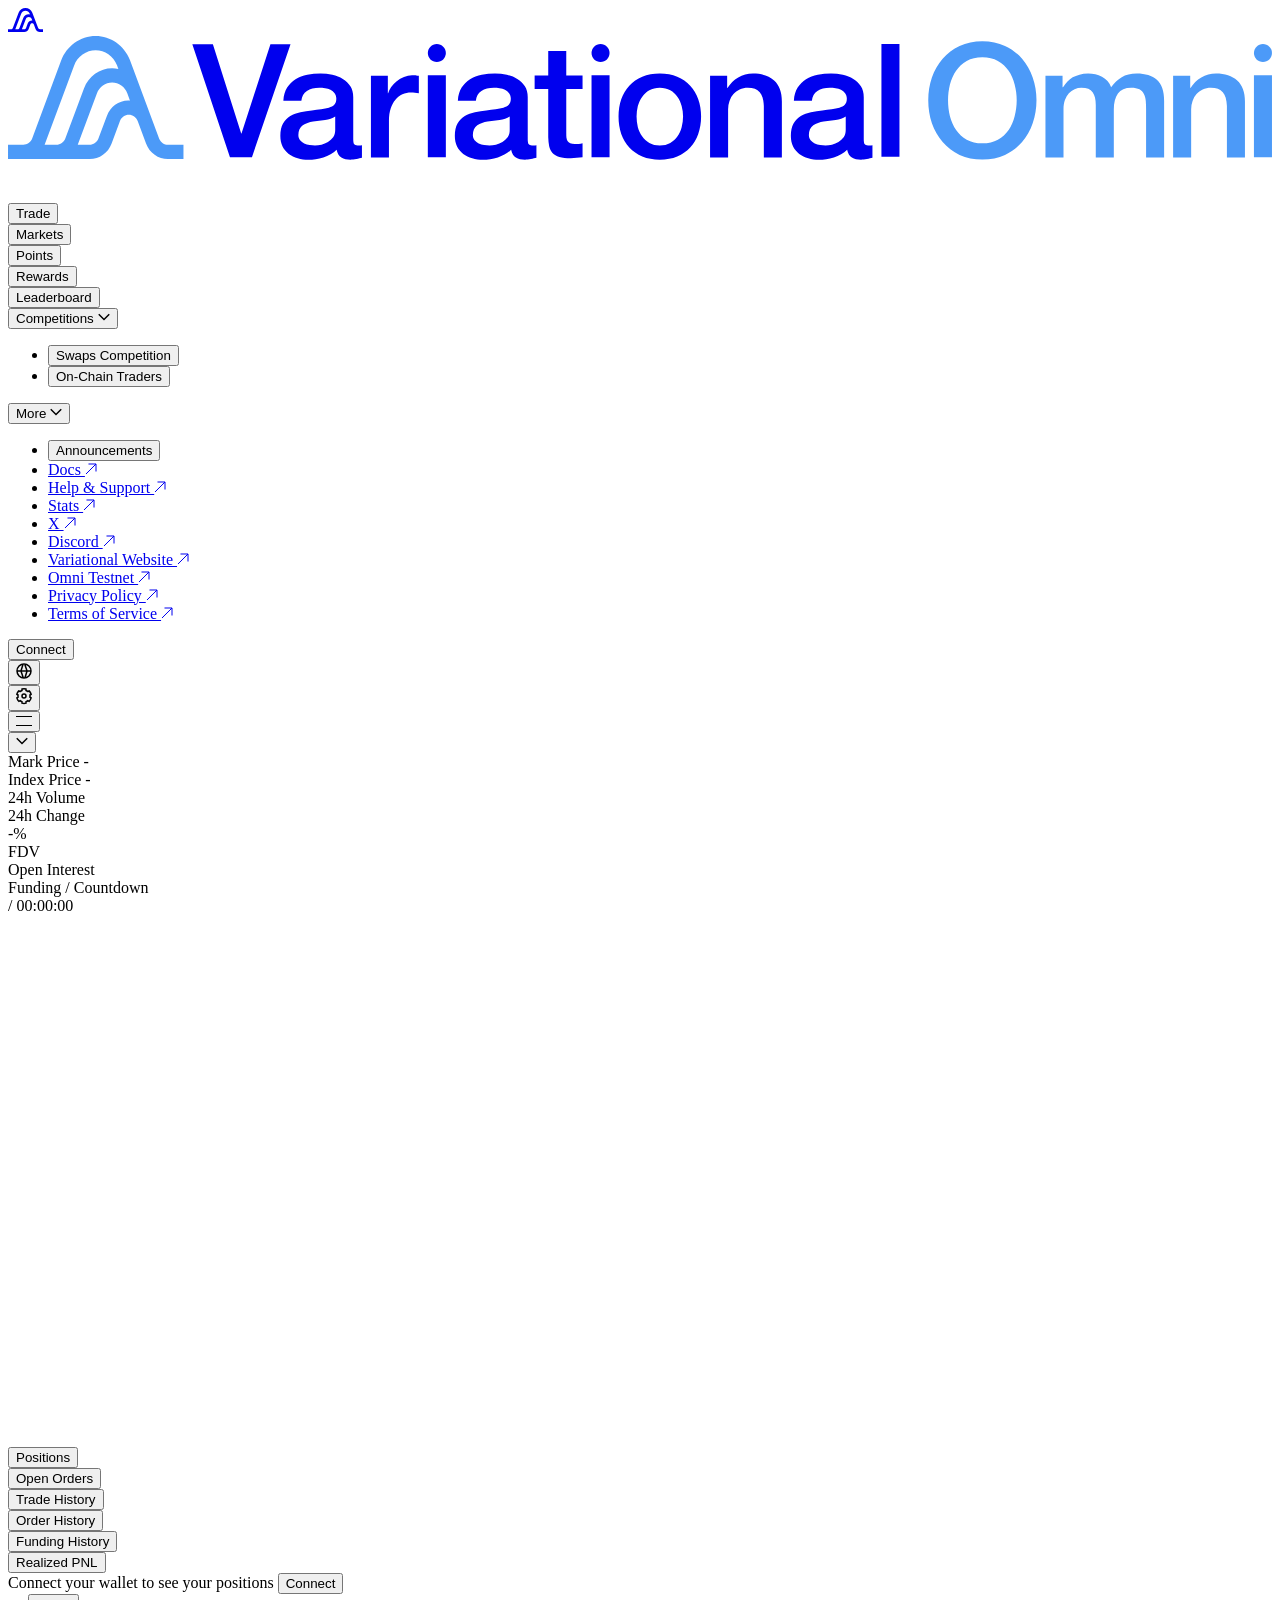
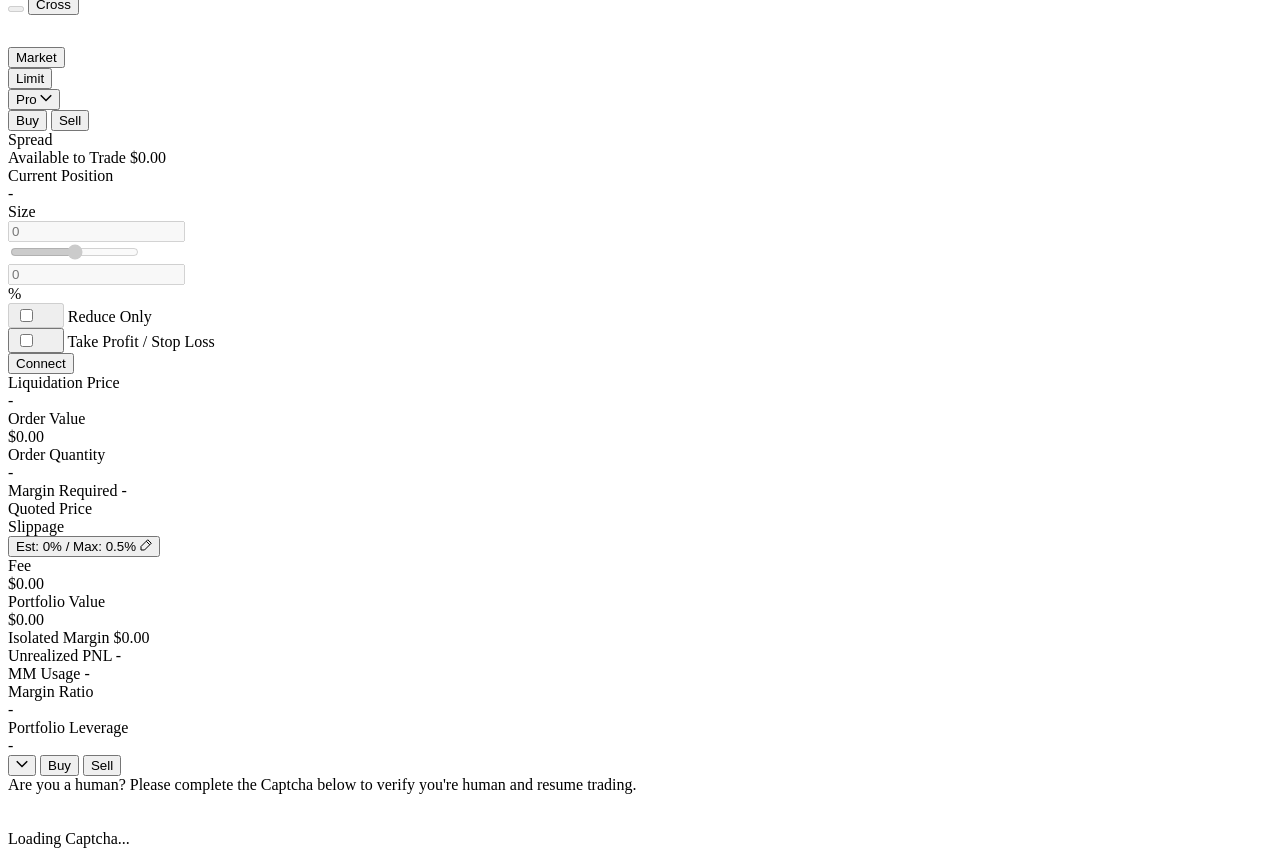
==== shots/dom.html @ 60b48836 "first commit" ====
<!DOCTYPE html>
<html lang="en" data-theme="dark"><head>
		<meta charset="utf-8">
		<!-- Keep this tag exactly as-is: injectDocumentSeo inserts title/description after it. -->
		<meta name="viewport" content="width=device-width, initial-scale=1, maximum-scale=1">
		<title>BTC PERP | Variational Omni</title>
		<meta name="title" content="BTC PERP | Variational Omni">
		<meta name="description" content="Trade BTC on Variational Omni. Perpetuals and swaps on 550+ crypto, stock and commodity markets, built on-chain with zero trading fees.">
		<script type="text/javascript" async="" src="https://tag.adrsbl.io/p.js?tid=520b60d243cb48009e91e3d0a9537176"></script><script>
			(function () {
				var path = window.location.pathname;
				if (path !== '/auth/mobile-link/redeem') return;

				var hash = window.location.hash.slice(1);
				if (!hash) return;

				var transferToken = new URLSearchParams(hash).get('transfer_token');
				if (transferToken) {
					sessionStorage.setItem('vr-mobile-transfer-token', transferToken);
				}

				history.replaceState(null, '', path + window.location.search);
			})();
		</script>
		
		<link href="/_app/immutable/assets/Toaster.D3EOCafU.css" rel="stylesheet">
		<link href="/_app/immutable/assets/AnimatedLogo.BSLP_Qkw.css" rel="stylesheet">
		<link href="/_app/immutable/assets/TurnstileWidget.r_mo-yn4.css" rel="stylesheet">
		<link href="/_app/immutable/assets/0.eW56CrOS.css" rel="stylesheet">
		<link href="/_app/immutable/assets/TableSortMenu.DrMp75qD.css" rel="stylesheet">
		<link href="/_app/immutable/assets/TradePage.DPi-nOR2.css" rel="stylesheet">
	<link rel="modulepreload" as="script" crossorigin="" href="/_app/immutable/nodes/0.Bq2rb2eu.js"><link rel="modulepreload" as="script" crossorigin="" href="/_app/immutable/chunks/C7asQ-e_.js"><link rel="modulepreload" as="script" crossorigin="" href="/_app/immutable/chunks/BBr4LSzS.js"><link rel="modulepreload" as="script" crossorigin="" href="/_app/immutable/chunks/BzC_WLbs.js"><link rel="modulepreload" as="script" crossorigin="" href="/_app/immutable/chunks/Bc8vynyb.js"><link rel="modulepreload" as="script" crossorigin="" href="/_app/immutable/chunks/Ch6UOKfH.js"><link rel="modulepreload" as="script" crossorigin="" href="/_app/immutable/chunks/BpTySs2Z.js"><link rel="modulepreload" as="script" crossorigin="" href="/_app/immutable/chunks/CgU5AtxT.js"><link rel="modulepreload" as="script" crossorigin="" href="/_app/immutable/chunks/D43wmME5.js"><link rel="modulepreload" as="script" crossorigin="" href="/_app/immutable/chunks/BHB612oQ.js"><link rel="modulepreload" as="script" crossorigin="" href="/_app/immutable/chunks/RePZCdZR.js"><link rel="modulepreload" as="script" crossorigin="" href="/_app/immutable/chunks/RqJuLkLl.js"><link rel="modulepreload" as="script" crossorigin="" href="/_app/immutable/chunks/BTEyzr5E.js"><link rel="modulepreload" as="script" crossorigin="" href="/_app/immutable/chunks/CYgF5YC4.js"><link rel="modulepreload" as="script" crossorigin="" href="/_app/immutable/chunks/MKsNTLZN.js"><link rel="modulepreload" as="script" crossorigin="" href="/_app/immutable/chunks/D4AJnqTw.js"><link rel="modulepreload" as="script" crossorigin="" href="/_app/immutable/chunks/KPqtBrng.js"><link rel="modulepreload" as="script" crossorigin="" href="/_app/immutable/chunks/BalDihKd.js"><link rel="modulepreload" as="script" crossorigin="" href="/_app/immutable/chunks/D-PEHkUS.js"><link rel="modulepreload" as="script" crossorigin="" href="/_app/immutable/chunks/CgrAxU7P.js"><link rel="modulepreload" as="script" crossorigin="" href="/_app/immutable/chunks/lzjsrg3L.js"><link rel="modulepreload" as="script" crossorigin="" href="/_app/immutable/chunks/Bk9uIfWE.js"><link rel="modulepreload" as="script" crossorigin="" href="/_app/immutable/chunks/CYAw9tgD.js"><link rel="modulepreload" as="script" crossorigin="" href="/_app/immutable/chunks/j-eUdzcJ.js"><link rel="modulepreload" as="script" crossorigin="" href="/_app/immutable/nodes/1.C0XTRew6.js"><link rel="modulepreload" as="script" crossorigin="" href="/_app/immutable/chunks/DVtzVHgn.js"><link rel="modulepreload" as="script" crossorigin="" href="/_app/immutable/nodes/2.DkeqJJLg.js"><link rel="modulepreload" as="script" crossorigin="" href="/_app/immutable/chunks/Cy7-waEa.js"><link rel="modulepreload" as="script" crossorigin="" href="/_app/immutable/chunks/CbrJW8MC.js"><link rel="modulepreload" as="script" crossorigin="" href="/_app/immutable/chunks/deq6Lt-d.js"><link rel="modulepreload" as="script" crossorigin="" href="/_app/immutable/chunks/Dr0sctjd.js"><link rel="modulepreload" as="script" crossorigin="" href="/_app/immutable/chunks/CntPWF-9.js"><link rel="modulepreload" as="script" crossorigin="" href="/_app/immutable/chunks/B9NeeqGO.js"><link rel="modulepreload" as="script" crossorigin="" href="/_app/immutable/chunks/D_O4sgBf.js"><link rel="modulepreload" as="script" crossorigin="" href="/_app/immutable/chunks/D6V0VDS8.js"><link rel="modulepreload" as="script" crossorigin="" href="/_app/immutable/chunks/DFNo_T8T.js"><link rel="modulepreload" as="script" crossorigin="" href="/_app/immutable/chunks/9GfeC9LU.js"><link rel="modulepreload" as="script" crossorigin="" href="/_app/immutable/chunks/BjRrVTaR.js"><link rel="modulepreload" as="script" crossorigin="" href="/_app/immutable/chunks/B19Solvn.js"><link rel="modulepreload" as="script" crossorigin="" href="/_app/immutable/chunks/zN1hTXeJ.js"><link rel="modulepreload" as="script" crossorigin="" href="/_app/immutable/chunks/Dyz2PsWS.js"><link rel="modulepreload" as="script" crossorigin="" href="/_app/immutable/chunks/PDpo5KvI.js"><link rel="modulepreload" as="script" crossorigin="" href="/_app/immutable/chunks/DA_x7sGQ.js"><link rel="modulepreload" as="script" crossorigin="" href="/_app/immutable/chunks/B8lmr8I7.js"><link rel="modulepreload" as="script" crossorigin="" href="/_app/immutable/chunks/DWR_nog_.js"><link rel="modulepreload" as="script" crossorigin="" href="/_app/immutable/chunks/CW_TCkmp.js"><link rel="modulepreload" as="script" crossorigin="" href="/_app/immutable/chunks/CDn2N56l.js"><link rel="modulepreload" as="script" crossorigin="" href="/_app/immutable/chunks/C64hE-cC.js"><link rel="modulepreload" as="script" crossorigin="" href="/_app/immutable/chunks/D7rOofTa.js"><link rel="modulepreload" as="script" crossorigin="" href="/_app/immutable/chunks/Dv5rMRuf.js"><link rel="modulepreload" as="script" crossorigin="" href="/_app/immutable/chunks/BnNx6IPB.js"><link rel="modulepreload" as="script" crossorigin="" href="/_app/immutable/chunks/-hl9ZWbE.js"><link rel="modulepreload" as="script" crossorigin="" href="/_app/immutable/chunks/Csvc4HXt.js"><link rel="modulepreload" as="script" crossorigin="" href="/_app/immutable/chunks/D2y_wusI.js"><link rel="modulepreload" as="script" crossorigin="" href="/_app/immutable/chunks/BCOjoSja.js"><link rel="modulepreload" as="script" crossorigin="" href="/_app/immutable/chunks/CVAH3onA.js"><link rel="modulepreload" as="script" crossorigin="" href="/_app/immutable/chunks/CBJA4sdD.js"><link rel="modulepreload" as="script" crossorigin="" href="/_app/immutable/chunks/CJyoWJ79.js"><link rel="modulepreload" as="script" crossorigin="" href="/_app/immutable/chunks/CC_ImdRP.js"><link rel="modulepreload" as="script" crossorigin="" href="/_app/immutable/chunks/bqIVTHhx.js"><link rel="modulepreload" as="script" crossorigin="" href="/_app/immutable/chunks/z2JqIsL1.js"><link rel="modulepreload" as="script" crossorigin="" href="/_app/immutable/nodes/10.D-0MJO_x.js"><link rel="modulepreload" as="script" crossorigin="" href="/_app/immutable/chunks/DsrO5EXw.js"><link rel="modulepreload" as="script" crossorigin="" href="/_app/immutable/chunks/D44sPWrg.js"><link rel="modulepreload" as="script" crossorigin="" href="/_app/immutable/chunks/CWOPOH-v.js"><link rel="modulepreload" as="script" crossorigin="" href="/_app/immutable/chunks/BS5okTkA.js"><link rel="modulepreload" as="script" crossorigin="" href="/_app/immutable/chunks/BVtHy0y_.js"><link rel="modulepreload" as="script" crossorigin="" href="/_app/immutable/chunks/CCr5bR_0.js"><link rel="modulepreload" as="script" crossorigin="" href="/_app/immutable/chunks/BaV3p-MB.js"><link rel="modulepreload" as="script" crossorigin="" href="/_app/immutable/chunks/BhKYk9a5.js"><link rel="modulepreload" as="script" crossorigin="" href="/_app/immutable/chunks/DJmGAIuL.js"><link rel="modulepreload" as="script" crossorigin="" href="/_app/immutable/chunks/D3GFY-qR.js"><link rel="modulepreload" as="script" crossorigin="" href="/_app/immutable/chunks/BAxOptAI.js"><link rel="modulepreload" as="script" crossorigin="" href="/_app/immutable/chunks/B1Yc1Kp-.js"><link rel="modulepreload" as="script" crossorigin="" href="/_app/immutable/chunks/BlKKeFrC.js"><link rel="icon" href="https://omni.variational.io/favicon.ico" sizes="16x16 32x32 64x64"><link rel="apple-touch-icon" href="https://omni.variational.io/apple-touch-icon.png" sizes="180x180"><link rel="manifest" href="/manifest.webmanifest"><link rel="preconnect" href="https://assets.variational.io" crossorigin=""><link rel="dns-prefetch" href="https://assets.variational.io"><link rel="stylesheet" href="https://assets.variational.io/fonts/fonts.css"><link rel="preconnect" href="https://api.web3modal.com"><link rel="dns-prefetch" href="https://rpc.walletconnect.com"><link rel="dns-prefetch" href="https://arb-sepolia.g.alchemy.com"><script async="" src="https://www.googletagmanager.com/gtm.js?id=GTM-NR2375VJ"></script><script defer="" src="https://www.googletagmanager.com/gtag/js?id=G-1WSMGTX93K"></script><script type="text/javascript" src="https://challenges.cloudflare.com/turnstile/v0/api.js?render=explicit" async=""></script></head>

	<body data-sveltekit-preload-data="hover" class="h-[100dvh] overflow-hidden bg-background-muted-trade">
		
		<div class="h-[100dvh] flex flex-col overflow-y-auto overscroll-y-none overflow-x-hidden scrollbar-hidden">
			
			<script>
				{
					__sveltekit_bxgsi8 = {
						base: "",
						env: {}
					};

					const element = document.currentScript.parentElement;

					Promise.all([
						import("/_app/immutable/entry/start.GlIblC8w.js"),
						import("/_app/immutable/entry/app.DsFbRAG5.js")
					]).then(([kit, app]) => {
						kit.start(app, element);
					});
				}
			</script>
		
		      <nav class="sticky top-0 z-10 bg-background-background-trade"><div class="flex flex-col"> <div class="flex flex-row px-4 py-3 md:pl-2.5 md:pr-2 items-center justify-between text-foreground-foreground"><div class="flex flex-1 min-w-0 items-center h-full gap-4"><a class="shrink-0" href="/perpetual/BTC" data-sveltekit-reload="false"><svg width="35" height="24" viewBox="0 0 35 24" fill="none" xmlns="http://www.w3.org/2000/svg" class="md:hidden text-foreground-foreground-brand"><path fill-rule="evenodd" clip-rule="evenodd" d="M17.4729 0C20.4747 0 23.1936 1.8802 24.3165 4.665L30.1552 20.0257C30.466 20.7535 31.1648 21.2206 31.913 21.2206H35V24H31.913C29.9836 24 28.2159 22.7742 27.533 20.9518L25.8856 16.6213C25.5905 15.8538 24.8712 15.3568 24.0996 15.3567C23.3228 15.3567 22.6081 15.841 22.3147 16.6194L22.3137 16.6213L20.6663 20.9518C19.9834 22.7742 18.2157 23.9999 16.2863 24H0V21.2206H3.05186C3.80809 21.2204 4.54261 20.7211 4.83679 19.956L10.5952 4.79843C11.6835 1.9422 14.4218 0.000122874 17.4729 0ZM17.4729 2.77938C15.5956 2.7795 13.8546 3.97677 13.1722 5.79226V5.79422L7.29936 21.2206H9.66054C10.4173 21.2204 11.1527 20.72 11.4465 19.9541L15.1489 10.2208V10.2189C16.0601 7.84922 18.2668 6.28868 20.7868 6.28868C21.2032 6.28872 21.614 6.33518 22.0125 6.42309L21.7415 5.71083C21.0203 3.937 19.3181 2.77938 17.4729 2.77938ZM20.7687 9.08572C19.4238 9.08575 18.2301 9.90045 17.7249 11.2176L13.908 21.2206H16.2682C17.0251 21.2206 17.7613 20.7202 18.0552 19.9541L19.7016 15.6246C20.3888 13.8203 22.0584 12.6124 23.9782 12.594H24.0695C24.1595 12.5942 24.2479 12.5973 24.3346 12.6029L23.8115 11.2147C23.3226 9.93235 22.1108 9.08581 20.7687 9.08572Z" fill="currentColor"></path></svg> <div class="hidden md:block overflow-hidden w-[26px] xl:w-auto"><svg viewBox="0 0 184 19" fill="none" xmlns="http://www.w3.org/2000/svg" role="img" aria-label="Variational Omni" class="h-[19px] shrink-0"><path d="M181.374 5.72745H184V17.6331H181.374V5.72745Z" fill="#4C9AF8"></path><path d="M183.999 2.45927C183.999 3.18406 183.412 3.77162 182.687 3.77162C181.962 3.77162 181.374 3.18406 181.374 2.45927C181.374 1.73448 181.962 1.14692 182.687 1.14692C183.412 1.14692 183.999 1.73448 183.999 2.45927Z" fill="#4C9AF8"></path><path d="M169.609 5.78712H172.097V7.53727L172.143 7.58333C172.542 6.92318 173.064 6.40888 173.709 6.04043C174.354 5.65663 175.068 5.46472 175.851 5.46472C177.156 5.46472 178.185 5.80247 178.937 6.47797C179.689 7.15346 180.066 8.16671 180.066 9.5177V17.6927H177.44V10.2085C177.409 9.27207 177.21 8.59657 176.841 8.18206C176.473 7.7522 175.897 7.53727 175.114 7.53727C174.668 7.53727 174.269 7.62171 173.916 7.79058C173.563 7.9441 173.264 8.16671 173.018 8.4584C172.772 8.73474 172.58 9.06481 172.442 9.44862C172.304 9.83242 172.235 10.2393 172.235 10.6691V17.6927H169.609V5.78712Z" fill="#4C9AF8"></path><path d="M151.026 5.78712H153.514V7.44515H153.583C153.783 7.15346 153.998 6.8848 154.228 6.63917C154.458 6.39353 154.712 6.18628 154.988 6.0174C155.28 5.84853 155.61 5.71803 155.978 5.62592C156.347 5.51846 156.769 5.46472 157.245 5.46472C157.967 5.46472 158.635 5.62592 159.249 5.94832C159.878 6.27071 160.324 6.76966 160.585 7.44515C161.03 6.83107 161.544 6.34747 162.128 5.99437C162.711 5.64127 163.441 5.46472 164.316 5.46472C165.575 5.46472 166.55 5.77177 167.241 6.38585C167.947 6.99994 168.3 8.02854 168.3 9.47164V17.6927H165.675V10.7382C165.675 10.2623 165.659 9.83242 165.629 9.44862C165.598 9.04946 165.506 8.71171 165.352 8.43537C165.214 8.14368 164.999 7.92107 164.707 7.76755C164.416 7.61403 164.017 7.53727 163.51 7.53727C162.619 7.53727 161.974 7.81361 161.575 8.36629C161.176 8.91896 160.976 9.70193 160.976 10.7152V17.6927H158.351V10.0473C158.351 9.21833 158.197 8.59657 157.89 8.18206C157.598 7.7522 157.053 7.53727 156.255 7.53727C155.917 7.53727 155.587 7.60635 155.264 7.74452C154.957 7.88269 154.681 8.08227 154.435 8.34326C154.205 8.60425 154.013 8.92664 153.859 9.31045C153.721 9.69425 153.652 10.1318 153.652 10.6231V17.6927H151.026V5.78712Z" fill="#4C9AF8"></path><path d="M141.841 3.10328C140.966 3.10328 140.205 3.27983 139.561 3.63293C138.931 3.98603 138.417 4.46195 138.017 5.06068C137.618 5.64406 137.319 6.31188 137.119 7.06414C136.935 7.8164 136.843 8.58401 136.843 9.36697C136.843 10.1499 136.935 10.9175 137.119 11.6698C137.319 12.4221 137.618 13.0976 138.017 13.6963C138.417 14.2797 138.931 14.7479 139.561 15.101C140.205 15.4541 140.966 15.6307 141.841 15.6307C142.716 15.6307 143.468 15.4541 144.098 15.101C144.743 14.7479 145.265 14.2797 145.664 13.6963C146.063 13.0976 146.355 12.4221 146.539 11.6698C146.739 10.9175 146.839 10.1499 146.839 9.36697C146.839 8.58401 146.739 7.8164 146.539 7.06414C146.355 6.31188 146.063 5.64406 145.664 5.06068C145.265 4.46195 144.743 3.98603 144.098 3.63293C143.468 3.27983 142.716 3.10328 141.841 3.10328ZM141.841 0.754395C143.069 0.754395 144.167 0.984677 145.134 1.44524C146.117 1.90581 146.946 2.52757 147.622 3.31053C148.297 4.09349 148.812 5.00695 149.165 6.0509C149.533 7.09485 149.718 8.2002 149.718 9.36697C149.718 10.5491 149.533 11.6621 149.165 12.7061C148.812 13.75 148.297 14.6635 147.622 15.4464C146.946 16.2294 146.117 16.8512 145.134 17.3117C144.167 17.7569 143.069 17.9795 141.841 17.9795C140.612 17.9795 139.507 17.7569 138.524 17.3117C137.557 16.8512 136.735 16.2294 136.06 15.4464C135.384 14.6635 134.862 13.75 134.494 12.7061C134.14 11.6621 133.964 10.5491 133.964 9.36697C133.964 8.2002 134.14 7.09485 134.494 6.0509C134.862 5.00695 135.384 4.09349 136.06 3.31053C136.735 2.52757 137.557 1.90581 138.524 1.44524C139.507 0.984677 140.612 0.754395 141.841 0.754395Z" fill="#4C9AF8"></path><path fill-rule="evenodd" clip-rule="evenodd" d="M12.7499 0C14.9403 0 16.9242 1.4039 17.7436 3.48324L22.0041 14.9527C22.2309 15.4961 22.7408 15.8449 23.2868 15.8449H25.5394V17.9202H23.2868C21.8789 17.9202 20.589 17.0049 20.0907 15.6442L18.8886 12.4107C18.6733 11.8377 18.1484 11.4665 17.5854 11.4665C17.0185 11.4665 16.4971 11.828 16.2829 12.4093L16.2822 12.4107L15.0801 15.6442C14.5818 17.0049 13.2919 17.9201 11.884 17.9202H0V15.8449H2.22693C2.77875 15.8447 3.31472 15.4719 3.52939 14.9006L7.73125 3.58286C8.52538 1.45019 10.5235 9.17465e-05 12.7499 0ZM12.7499 2.07529C11.3801 2.07538 10.1096 2.96935 9.61169 4.32493V4.32639L5.32631 15.8449H7.04925C7.60145 15.8447 8.13808 15.4711 8.35245 14.8992L11.0541 7.63162V7.63016C11.719 5.86081 13.3292 4.6956 15.168 4.6956C15.4719 4.69562 15.7717 4.73032 16.0625 4.79595L15.8647 4.26413C15.3384 2.93966 14.0963 2.07529 12.7499 2.07529ZM15.1548 6.78407C14.1735 6.7841 13.3024 7.39241 12.9338 8.37589L10.1486 15.8449H11.8708C12.4232 15.8449 12.9604 15.4712 13.1748 14.8992L14.3761 11.6665C14.8776 10.3193 16.0959 9.41732 17.4968 9.40364H17.5634C17.6291 9.40374 17.6936 9.40606 17.7568 9.41024L17.3752 8.37369C17.0184 7.41623 16.1342 6.78414 15.1548 6.78407Z" fill="#4C9AF8"></path><path d="M61.112 5.72745H63.7363V17.633H61.112V5.72745Z" fill="currentColor"></path><path d="M63.7357 2.45931C63.7357 3.18409 63.1484 3.77165 62.4238 3.77165C61.6993 3.77165 61.1119 3.18409 61.1119 2.45931C61.1119 1.73453 61.6993 1.14697 62.4238 1.14697C63.1484 1.14697 63.7357 1.73453 63.7357 2.45931Z" fill="currentColor"></path><path d="M127.147 1.14697H129.771V17.589H127.147V1.14697Z" fill="currentColor"></path><path d="M124.573 15.0444C124.573 15.3668 124.611 15.5971 124.688 15.7352C124.78 15.8734 124.949 15.9425 125.194 15.9425C125.271 15.9425 125.363 15.9425 125.471 15.9425C125.578 15.9425 125.701 15.9271 125.839 15.8964V17.7157C125.747 17.7464 125.624 17.7771 125.471 17.8078C125.333 17.8538 125.187 17.8922 125.033 17.9229C124.88 17.9536 124.726 17.9766 124.573 17.992C124.419 18.0073 124.289 18.015 124.182 18.015C123.644 18.015 123.199 17.9076 122.846 17.6926C122.493 17.4777 122.263 17.1016 122.156 16.5643C121.634 17.0709 120.989 17.4393 120.222 17.6696C119.47 17.8999 118.741 18.015 118.035 18.015C117.498 18.015 116.984 17.9383 116.493 17.7847C116.002 17.6466 115.564 17.4393 115.181 17.163C114.812 16.8713 114.513 16.5105 114.283 16.0807C114.068 15.6355 113.96 15.1212 113.96 14.5378C113.96 13.8009 114.091 13.2022 114.352 12.7416C114.628 12.281 114.981 11.9203 115.411 11.6593C115.856 11.3983 116.347 11.2141 116.884 11.1066C117.437 10.9838 117.989 10.8917 118.542 10.8303C119.017 10.7382 119.47 10.6767 119.9 10.646C120.329 10.6 120.705 10.5309 121.028 10.4388C121.365 10.3467 121.626 10.2085 121.81 10.0243C122.01 9.82471 122.11 9.53302 122.11 9.14922C122.11 8.81147 122.025 8.53514 121.856 8.32021C121.703 8.10528 121.503 7.94408 121.258 7.83662C121.028 7.7138 120.767 7.63704 120.475 7.60634C120.184 7.56028 119.907 7.53726 119.646 7.53726C118.91 7.53726 118.304 7.69078 117.828 7.99782C117.352 8.30486 117.084 8.78077 117.022 9.42556H114.398C114.444 8.65795 114.628 8.02084 114.95 7.51423C115.273 7.00761 115.679 6.60078 116.17 6.29374C116.677 5.9867 117.245 5.77177 117.874 5.64896C118.503 5.52614 119.148 5.46473 119.808 5.46473C120.391 5.46473 120.966 5.52614 121.534 5.64896C122.102 5.77177 122.608 5.97135 123.053 6.24769C123.514 6.52402 123.882 6.88479 124.158 7.33C124.435 7.75986 124.573 8.28951 124.573 8.91894V15.0444ZM121.949 11.7284C121.55 11.9893 121.058 12.1505 120.475 12.2119C119.892 12.258 119.309 12.3348 118.726 12.4422C118.449 12.4883 118.181 12.5574 117.92 12.6495C117.659 12.7262 117.429 12.8414 117.229 12.9949C117.03 13.1331 116.869 13.325 116.746 13.5706C116.638 13.8009 116.585 14.0849 116.585 14.4226C116.585 14.7143 116.669 14.96 116.838 15.1595C117.007 15.3591 117.206 15.5203 117.437 15.6431C117.682 15.7506 117.943 15.8274 118.219 15.8734C118.511 15.9195 118.772 15.9425 119.002 15.9425C119.294 15.9425 119.608 15.9041 119.946 15.8274C120.283 15.7506 120.598 15.6201 120.89 15.4359C121.197 15.2517 121.45 15.0214 121.649 14.745C121.849 14.4533 121.949 14.1002 121.949 13.6857V11.7284Z" fill="currentColor"></path><path d="M102.201 5.78712H104.687V7.53726L104.733 7.58331C105.132 6.92317 105.654 6.40888 106.299 6.04043C106.943 5.65663 107.657 5.46473 108.44 5.46473C109.744 5.46473 110.772 5.80248 111.524 6.47797C112.276 7.15345 112.652 8.16669 112.652 9.51767V17.6926H110.028V10.2085C109.997 9.27204 109.798 8.59655 109.43 8.18204C109.061 7.75218 108.486 7.53726 107.703 7.53726C107.258 7.53726 106.859 7.62169 106.506 7.79056C106.153 7.94408 105.854 8.16669 105.608 8.45838C105.363 8.73471 105.171 9.06478 105.033 9.44858C104.895 9.83238 104.826 10.2392 104.826 10.6691V17.6926H102.201V5.78712Z" fill="currentColor"></path><path d="M94.8851 18.015C93.9335 18.015 93.0818 17.8615 92.3298 17.5545C91.5931 17.2321 90.9639 16.7945 90.4421 16.2419C89.9357 15.6892 89.5443 15.029 89.2681 14.2614C89.0072 13.4938 88.8767 12.6495 88.8767 11.7284C88.8767 10.8226 89.0072 9.9859 89.2681 9.2183C89.5443 8.4507 89.9357 7.79056 90.4421 7.23789C90.9639 6.68522 91.5931 6.25536 92.3298 5.94832C93.0818 5.62593 93.9335 5.46473 94.8851 5.46473C95.8366 5.46473 96.6806 5.62593 97.4173 5.94832C98.1693 6.25536 98.7985 6.68522 99.305 7.23789C99.8267 7.79056 100.218 8.4507 100.479 9.2183C100.755 9.9859 100.893 10.8226 100.893 11.7284C100.893 12.6495 100.755 13.4938 100.479 14.2614C100.218 15.029 99.8267 15.6892 99.305 16.2419C98.7985 16.7945 98.1693 17.2321 97.4173 17.5545C96.6806 17.8615 95.8366 18.015 94.8851 18.015ZM94.8851 15.9425C95.4682 15.9425 95.9747 15.8197 96.4044 15.574C96.8341 15.3284 97.1871 15.006 97.4633 14.6069C97.7396 14.2077 97.9391 13.7625 98.0619 13.2712C98.2 12.7646 98.269 12.2503 98.269 11.7284C98.269 11.2217 98.2 10.7151 98.0619 10.2085C97.9391 9.70189 97.7396 9.25668 97.4633 8.87288C97.1871 8.47373 96.8341 8.15134 96.4044 7.9057C95.9747 7.66007 95.4682 7.53726 94.8851 7.53726C94.3019 7.53726 93.7954 7.66007 93.3657 7.9057C92.936 8.15134 92.583 8.47373 92.3068 8.87288C92.0305 9.25668 91.8233 9.70189 91.6852 10.2085C91.5624 10.7151 91.5011 11.2217 91.5011 11.7284C91.5011 12.2503 91.5624 12.7646 91.6852 13.2712C91.8233 13.7625 92.0305 14.2077 92.3068 14.6069C92.583 15.006 92.936 15.3284 93.3657 15.574C93.7954 15.8197 94.3019 15.9425 94.8851 15.9425Z" fill="currentColor"></path><path d="M87.5682 2.45931C87.5682 3.18409 86.9808 3.77165 86.2563 3.77165C85.5317 3.77165 84.9444 3.18409 84.9444 2.45931C84.9444 1.73453 85.5317 1.14697 86.2563 1.14697C86.9808 1.14697 87.5682 1.73453 87.5682 2.45931Z" fill="currentColor"></path><path d="M84.9444 5.72745H87.5687V17.633H84.9444V5.72745Z" fill="currentColor"></path><path d="M76.6612 5.76305H78.641V2.1937H81.2653V5.76305H83.6364V7.72043H81.2653V14.0762C81.2653 14.3525 81.273 14.5905 81.2883 14.79C81.319 14.9896 81.3727 15.1585 81.4495 15.2967C81.5415 15.4348 81.672 15.5423 81.8408 15.6191C82.0096 15.6805 82.2398 15.7112 82.5314 15.7112C82.7156 15.7112 82.8997 15.7112 83.0839 15.7112C83.2681 15.6958 83.4522 15.6651 83.6364 15.6191V17.6455C83.3448 17.6762 83.0609 17.7069 82.7846 17.7376C82.5084 17.7683 82.2245 17.7837 81.9329 17.7837C81.2423 17.7837 80.6821 17.7223 80.2524 17.5995C79.838 17.4613 79.5081 17.2694 79.2625 17.0238C79.0323 16.7628 78.8712 16.4404 78.7791 16.0566C78.7024 15.6728 78.6563 15.2353 78.641 14.744V7.72043H76.6612V5.76305Z" fill="currentColor"></path><path d="M75.6566 15.0444C75.6566 15.3668 75.695 15.5971 75.7717 15.7352C75.8638 15.8734 76.0326 15.9425 76.2782 15.9425C76.3549 15.9425 76.447 15.9425 76.5544 15.9425C76.6619 15.9425 76.7846 15.9271 76.9228 15.8964V17.7157C76.8307 17.7464 76.7079 17.7771 76.5544 17.8078C76.4163 17.8538 76.2705 17.8922 76.1171 17.9229C75.9636 17.9536 75.8101 17.9766 75.6566 17.992C75.5032 18.0073 75.3727 18.015 75.2653 18.015C74.7282 18.015 74.2831 17.9076 73.9301 17.6926C73.5771 17.4777 73.3469 17.1016 73.2395 16.5643C72.7177 17.0709 72.0731 17.4393 71.3058 17.6696C70.5538 17.8999 69.8248 18.015 69.1189 18.015C68.5817 18.015 68.0676 17.9383 67.5765 17.7847C67.0854 17.6466 66.648 17.4393 66.2643 17.163C65.896 16.8713 65.5968 16.5105 65.3666 16.0807C65.1517 15.6355 65.0443 15.1212 65.0443 14.5378C65.0443 13.8009 65.1747 13.2022 65.4356 12.7416C65.7119 12.281 66.0648 11.9203 66.4946 11.6593C66.9396 11.3983 67.4307 11.2141 67.9679 11.1066C68.5203 10.9838 69.0728 10.8917 69.6253 10.8303C70.1011 10.7382 70.5538 10.6767 70.9835 10.646C71.4132 10.6 71.7892 10.5309 72.1115 10.4388C72.4491 10.3467 72.71 10.2085 72.8942 10.0243C73.0937 9.82471 73.1935 9.53302 73.1935 9.14922C73.1935 8.81147 73.1091 8.53514 72.9402 8.32021C72.7868 8.10528 72.5873 7.94408 72.3417 7.83662C72.1115 7.7138 71.8506 7.63704 71.559 7.60634C71.2674 7.56028 70.9912 7.53726 70.7303 7.53726C69.9936 7.53726 69.3874 7.69078 68.9117 7.99782C68.4359 8.30486 68.1674 8.78077 68.106 9.42556H65.4817C65.5277 8.65795 65.7119 8.02084 66.0341 7.51423C66.3564 7.00761 66.7631 6.60078 67.2542 6.29374C67.7607 5.9867 68.3285 5.77177 68.9577 5.64896C69.587 5.52614 70.2315 5.46473 70.8914 5.46473C71.4746 5.46473 72.0501 5.52614 72.618 5.64896C73.1858 5.77177 73.6922 5.97135 74.1373 6.24769C74.5977 6.52402 74.966 6.88479 75.2423 7.33C75.5185 7.75986 75.6566 8.28951 75.6566 8.91894V15.0444ZM73.0323 11.7284C72.6333 11.9893 72.1422 12.1505 71.559 12.2119C70.9758 12.258 70.3927 12.3348 69.8095 12.4422C69.5332 12.4883 69.2647 12.5574 69.0038 12.6495C68.7429 12.7262 68.5127 12.8414 68.3132 12.9949C68.1136 13.1331 67.9525 13.325 67.8297 13.5706C67.7223 13.8009 67.6686 14.0849 67.6686 14.4226C67.6686 14.7143 67.753 14.96 67.9218 15.1595C68.0906 15.3591 68.2901 15.5203 68.5203 15.6431C68.7659 15.7506 69.0268 15.8274 69.303 15.8734C69.5946 15.9195 69.8555 15.9425 70.0857 15.9425C70.3773 15.9425 70.6919 15.9041 71.0296 15.8274C71.3672 15.7506 71.6818 15.6201 71.9734 15.4359C72.2803 15.2517 72.5336 15.0214 72.7331 14.745C72.9326 14.4533 73.0323 14.1002 73.0323 13.6857V11.7284Z" fill="currentColor"></path><path d="M52.8288 5.78712H55.2919V8.35161H55.338C55.4147 8.02922 55.5605 7.7145 55.7754 7.40746C56.0056 7.10042 56.2741 6.82408 56.5811 6.57845C56.9034 6.31747 57.2563 6.11021 57.64 5.95669C58.0237 5.80317 58.415 5.72641 58.814 5.72641C59.121 5.72641 59.3282 5.73409 59.4356 5.74944C59.5584 5.76479 59.6811 5.78015 59.8039 5.7955V8.32858C59.6198 8.29788 59.4279 8.27485 59.2284 8.2595C59.0442 8.22879 58.8601 8.21344 58.6759 8.21344C58.2309 8.21344 57.8088 8.30556 57.4098 8.48978C57.0261 8.65865 56.6885 8.91964 56.3969 9.27273C56.1053 9.61048 55.8751 10.0327 55.7063 10.5393C55.5375 11.0459 55.4531 11.6293 55.4531 12.2894V17.6926H52.8288V5.78712Z" fill="currentColor"></path><path d="M50.2546 15.0444C50.2546 15.3668 50.293 15.5971 50.3697 15.7352C50.4618 15.8734 50.6306 15.9425 50.8762 15.9425C50.9529 15.9425 51.045 15.9425 51.1524 15.9425C51.2598 15.9425 51.3826 15.9271 51.5207 15.8964V17.7157C51.4286 17.7464 51.3059 17.7771 51.1524 17.8078C51.0143 17.8538 50.8685 17.8922 50.715 17.9229C50.5615 17.9536 50.4081 17.9766 50.2546 17.992C50.1011 18.0073 49.9707 18.015 49.8633 18.015C49.3261 18.015 48.8811 17.9076 48.5281 17.6926C48.1751 17.4777 47.9449 17.1016 47.8375 16.5643C47.3157 17.0709 46.6711 17.4393 45.9038 17.6696C45.1518 17.8999 44.4228 18.015 43.7168 18.015C43.1797 18.015 42.6656 17.9383 42.1745 17.7847C41.6834 17.6466 41.246 17.4393 40.8623 17.163C40.494 16.8713 40.1947 16.5105 39.9645 16.0807C39.7497 15.6355 39.6422 15.1212 39.6422 14.5378C39.6422 13.8009 39.7727 13.2022 40.0336 12.7416C40.3098 12.281 40.6628 11.9203 41.0925 11.6593C41.5376 11.3983 42.0287 11.2141 42.5658 11.1066C43.1183 10.9838 43.6708 10.8917 44.2233 10.8303C44.699 10.7382 45.1518 10.6767 45.5815 10.646C46.0112 10.6 46.3872 10.5309 46.7095 10.4388C47.0471 10.3467 47.308 10.2085 47.4922 10.0243C47.6917 9.82471 47.7914 9.53302 47.7914 9.14922C47.7914 8.81147 47.707 8.53514 47.5382 8.32021C47.3847 8.10528 47.1852 7.94408 46.9397 7.83662C46.7095 7.7138 46.4486 7.63704 46.157 7.60634C45.8654 7.56028 45.5891 7.53726 45.3283 7.53726C44.5916 7.53726 43.9854 7.69078 43.5096 7.99782C43.0339 8.30486 42.7653 8.78077 42.7039 9.42556H40.0796C40.1257 8.65795 40.3098 8.02084 40.6321 7.51423C40.9544 7.00761 41.3611 6.60078 41.8522 6.29374C42.3586 5.9867 42.9265 5.77177 43.5557 5.64896C44.1849 5.52614 44.8295 5.46473 45.4894 5.46473C46.0726 5.46473 46.6481 5.52614 47.2159 5.64896C47.7838 5.77177 48.2902 5.97135 48.7353 6.24769C49.1957 6.52402 49.564 6.88479 49.8402 7.33C50.1165 7.75986 50.2546 8.28951 50.2546 8.91894V15.0444ZM47.6303 11.7284C47.2313 11.9893 46.7402 12.1505 46.157 12.2119C45.5738 12.258 44.9906 12.3348 44.4074 12.4422C44.1312 12.4883 43.8626 12.5574 43.6017 12.6495C43.3408 12.7262 43.1106 12.8414 42.9111 12.9949C42.7116 13.1331 42.5505 13.325 42.4277 13.5706C42.3203 13.8009 42.2665 14.0849 42.2665 14.4226C42.2665 14.7143 42.351 14.96 42.5198 15.1595C42.6886 15.3591 42.8881 15.5203 43.1183 15.6431C43.3638 15.7506 43.6247 15.8274 43.901 15.8734C44.1926 15.9195 44.4535 15.9425 44.6837 15.9425C44.9753 15.9425 45.2899 15.9041 45.6275 15.8274C45.9652 15.7506 46.2798 15.6201 46.5714 15.4359C46.8783 15.2517 47.1315 15.0214 47.331 14.745C47.5305 14.4533 47.6303 14.1002 47.6303 13.6857V11.7284Z" fill="currentColor"></path><path d="M26.8293 1.19093H29.822L33.9426 14.2018H33.9886L38.2014 1.19093H41.125L35.508 17.633H32.3082L26.8293 1.19093Z" fill="currentColor"></path></svg></div></a> <div class="hidden md:flex flex-1 min-w-0 items-center overflow-hidden gap-1 xl:gap-0.5 relative"><div class="absolute top-0 left-0 rounded-md pointer-events-none transition-all duration-300 ease-out bg-tab-background-primary" style="transform: translate(0px, 0px); width: 55px; height: 32px;"></div> <div class="relative"><a href="/perpetual/BTC" data-sveltekit-reload="false"><button class="h-8 max-h-8 px-2.5 py-1.5 text-xs bg-transparent text-tab-foreground-active rounded-md font-inter inline-flex items-center justify-center outline-none focus:outline-none whitespace-nowrap disabled:opacity-50" role="tab"><div class="gap-1 items-center inline-flex"> Trade   </div></button></a></div><div class="relative"><a href="/markets" data-sveltekit-reload="false"><button class="h-8 max-h-8 px-2.5 py-1.5 text-xs bg-transparent hover:bg-tab-background-hover text-tab-foreground rounded-md font-inter inline-flex items-center justify-center outline-none focus:outline-none whitespace-nowrap disabled:opacity-50" role="tab"><div class="gap-1 items-center inline-flex"> Markets   </div></button></a></div><div class="relative"><a href="/points" data-sveltekit-reload="false"><button class="h-8 max-h-8 px-2.5 py-1.5 text-xs bg-transparent hover:bg-tab-background-hover text-tab-foreground rounded-md font-inter inline-flex items-center justify-center outline-none focus:outline-none whitespace-nowrap disabled:opacity-50" role="tab"><div class="gap-1 items-center inline-flex"> Points   </div></button></a></div><div class="relative"><a href="/rewards" data-sveltekit-reload="false"><button class="h-8 max-h-8 px-2.5 py-1.5 text-xs bg-transparent hover:bg-tab-background-hover text-tab-foreground rounded-md font-inter inline-flex items-center justify-center outline-none focus:outline-none whitespace-nowrap disabled:opacity-50" role="tab"><div class="gap-1 items-center inline-flex"> Rewards   </div></button></a></div><div class="relative"><a href="/leaderboard" data-sveltekit-reload="false"><button class="h-8 max-h-8 px-2.5 py-1.5 text-xs bg-transparent hover:bg-tab-background-hover text-tab-foreground rounded-md font-inter inline-flex items-center justify-center outline-none focus:outline-none whitespace-nowrap disabled:opacity-50" role="tab"><div class="gap-1 items-center inline-flex"> Leaderboard   </div></button></a></div><div class="relative"><div class="flex relative"><button class="h-8 max-h-8 px-2.5 py-1.5 text-xs bg-transparent hover:bg-tab-background-hover text-tab-foreground rounded-md font-inter inline-flex items-center justify-center outline-none focus:outline-none whitespace-nowrap disabled:opacity-50" role="tab"><div class="gap-1 items-center inline-flex"> Competitions <svg width="12" height="12" viewBox="0 0 12 12" fill="none" xmlns="http://www.w3.org/2000/svg" slot="append" class="size-2.5 shrink-0 text-foreground-muted-more transition-transform duration-200"><path d="M11.25 3.25L6 8.5L0.75 3.25" stroke="currentColor" stroke-width="1.5"></path></svg></div></button> <div class="hidden fixed w-44 z-50" style="top: 0px; left: 0px;"><ul class="flex flex-col bg-popover-background rounded-lg p-2 border border-border-border gap-0.5"><li class="flex rounded-lg hover:bg-background-muted-more"><button class="flex w-full items-center gap-2 leading-4 px-2 py-3 text-2xs text-foreground-foreground">Swaps Competition</button> </li><li class="flex rounded-lg hover:bg-background-muted-more"><button class="flex w-full items-center gap-2 leading-4 px-2 py-3 text-2xs text-foreground-foreground">On-Chain Traders</button> </li></ul></div></div></div> <div class="info-dropdown flex relative text-xxs"><button class="h-8 max-h-8 px-2.5 py-1.5 text-xs bg-transparent hover:bg-tab-background-hover text-tab-foreground rounded-md font-inter inline-flex items-center justify-center outline-none focus:outline-none whitespace-nowrap disabled:opacity-50" role="tab"><div class="gap-1 items-center inline-flex"> More <svg width="12" height="12" viewBox="0 0 12 12" fill="none" xmlns="http://www.w3.org/2000/svg" slot="append" class="size-2.5 shrink-0 text-foreground-muted-more transition-transform duration-200"><path d="M11.25 3.25L6 8.5L0.75 3.25" stroke="currentColor" stroke-width="1.5"></path></svg></div></button> <div class="hidden fixed w-52 z-50" style="top: 0px; left: 0px;"><ul class="flex flex-col bg-popover-background rounded-lg p-2 border border-border-border gap-0.5"> <li class="flex rounded-lg hover:bg-background-muted-more"><button class="flex w-full items-center gap-2 px-2 py-3 text-2xs text-foreground-foreground justify-between text-left">Announcements</button> </li><li class="flex rounded-lg hover:bg-background-muted-more"><a class="flex items-center gap-2 px-2 py-3 text-2xs text-foreground-foreground w-full justify-between text-left" href="https://docs.variational.io" target="_blank" rel="noreferrer noopener">Docs <svg width="12" height="12" viewBox="0 0 12 12" fill="none" xmlns="http://www.w3.org/2000/svg" class="w-3 h-3 text-foreground-muted-more-more"><path d="M0.999985 11L11 0.99994M11 0.99994L3.49999 1M11 0.99994V8.5" stroke="currentColor"></path></svg></a> </li><li class="flex rounded-lg hover:bg-background-muted-more"><a class="flex items-center gap-2 px-2 py-3 text-2xs text-foreground-foreground w-full justify-between text-left help-button-class" href="mailto:support@variational.io" target="_blank" rel="noreferrer noopener">Help &amp; Support <svg width="12" height="12" viewBox="0 0 12 12" fill="none" xmlns="http://www.w3.org/2000/svg" class="w-3 h-3 text-foreground-muted-more-more"><path d="M0.999985 11L11 0.99994M11 0.99994L3.49999 1M11 0.99994V8.5" stroke="currentColor"></path></svg></a> </li><li class="flex rounded-lg hover:bg-background-muted-more"><a class="flex items-center gap-2 px-2 py-3 text-2xs text-foreground-foreground w-full justify-between text-left" href="https://arbdata.com/variational" target="_blank" rel="noreferrer noopener">Stats <svg width="12" height="12" viewBox="0 0 12 12" fill="none" xmlns="http://www.w3.org/2000/svg" class="w-3 h-3 text-foreground-muted-more-more"><path d="M0.999985 11L11 0.99994M11 0.99994L3.49999 1M11 0.99994V8.5" stroke="currentColor"></path></svg></a> </li><li class="flex rounded-lg hover:bg-background-muted-more"><a class="flex items-center gap-2 px-2 py-3 text-2xs text-foreground-foreground w-full justify-between text-left" href="https://twitter.com/variational_io" target="_blank" rel="noreferrer noopener">X <svg width="12" height="12" viewBox="0 0 12 12" fill="none" xmlns="http://www.w3.org/2000/svg" class="w-3 h-3 text-foreground-muted-more-more"><path d="M0.999985 11L11 0.99994M11 0.99994L3.49999 1M11 0.99994V8.5" stroke="currentColor"></path></svg></a> </li><li class="flex rounded-lg hover:bg-background-muted-more"><a class="flex items-center gap-2 px-2 py-3 text-2xs text-foreground-foreground w-full justify-between text-left" href="https://discord.com/invite/variational" target="_blank" rel="noreferrer noopener">Discord <svg width="12" height="12" viewBox="0 0 12 12" fill="none" xmlns="http://www.w3.org/2000/svg" class="w-3 h-3 text-foreground-muted-more-more"><path d="M0.999985 11L11 0.99994M11 0.99994L3.49999 1M11 0.99994V8.5" stroke="currentColor"></path></svg></a> </li><li class="flex rounded-lg hover:bg-background-muted-more"><a class="flex items-center gap-2 px-2 py-3 text-2xs text-foreground-foreground w-full justify-between text-left" href="https://variational.io" target="_blank" rel="noreferrer noopener">Variational Website <svg width="12" height="12" viewBox="0 0 12 12" fill="none" xmlns="http://www.w3.org/2000/svg" class="w-3 h-3 text-foreground-muted-more-more"><path d="M0.999985 11L11 0.99994M11 0.99994L3.49999 1M11 0.99994V8.5" stroke="currentColor"></path></svg></a> </li><li class="flex rounded-lg hover:bg-background-muted-more"><a class="flex items-center gap-2 px-2 py-3 text-2xs text-foreground-foreground w-full justify-between text-left" href="https://omni.testnet.variational.io" target="_blank" rel="noreferrer noopener">Omni Testnet <svg width="12" height="12" viewBox="0 0 12 12" fill="none" xmlns="http://www.w3.org/2000/svg" class="w-3 h-3 text-foreground-muted-more-more"><path d="M0.999985 11L11 0.99994M11 0.99994L3.49999 1M11 0.99994V8.5" stroke="currentColor"></path></svg></a> </li><li class="flex rounded-lg hover:bg-background-muted-more"><a class="flex items-center gap-2 px-2 py-3 text-2xs text-foreground-foreground w-full justify-between text-left" href="https://docs.variational.io/legal/privacy-policy" target="_blank" rel="noreferrer noopener">Privacy Policy <svg width="12" height="12" viewBox="0 0 12 12" fill="none" xmlns="http://www.w3.org/2000/svg" class="w-3 h-3 text-foreground-muted-more-more"><path d="M0.999985 11L11 0.99994M11 0.99994L3.49999 1M11 0.99994V8.5" stroke="currentColor"></path></svg></a> </li><li class="flex rounded-lg hover:bg-background-muted-more"><a class="flex items-center gap-2 px-2 py-3 text-2xs text-foreground-foreground w-full justify-between text-left" href="https://docs.variational.io/legal/terms-of-service" target="_blank" rel="noreferrer noopener">Terms of Service <svg width="12" height="12" viewBox="0 0 12 12" fill="none" xmlns="http://www.w3.org/2000/svg" class="w-3 h-3 text-foreground-muted-more-more"><path d="M0.999985 11L11 0.99994M11 0.99994L3.49999 1M11 0.99994V8.5" stroke="currentColor"></path></svg></a> </li></ul></div></div></div></div> <div class="flex gap-2 flex-nowrap items-center justify-end"> <button class="min-h-8 h-8 max-h-8 p-2 bg-button-primary-background hover:bg-button-primary-background-hover focus-visible:bg-button-primary-background-hover active:bg-button-primary-background-hover disabled:bg-button-primary-background-disabled border border-alpha-foreground-foreground-8 text-button-primary-foreground disabled:text-button-primary-foreground-disabled text-2xs gap-2 rounded-md font-inter flex items-center justify-center outline-none focus:outline-none min-w-[112px] max-w-[180px]"> Connect </button>   <div class="relative hidden md:flex" data-testid="language-dropdown"><button class="min-w-8 min-h-8 max-h-8 p-2 hover:bg-button-secondary-background-hover border border-button-secondary-border text-button-secondary-foreground disabled:text-button-secondary-foreground-disabled text-2xs gap-2 rounded-md font-inter flex items-center justify-center outline-none focus:outline-none h-8 w-8"> <svg width="16" height="16" viewBox="0 0 16 16" fill="none" xmlns="http://www.w3.org/2000/svg" class="text-foreground-foreground h-6 w-6"><path d="M1 8C1 4.13401 4.13401 1 8 1C11.866 1 15 4.13401 15 8M1 8H15M1 8C1 11.866 4.13398 15 8 15C11.866 15 15 11.866 15 8M7.12497 1L4.93747 8L7.34382 15M8.65618 1L11.0625 8L8.87503 15" stroke="currentColor" stroke-width="1.5"></path></svg> </button> </div> <div class="relative hidden md:flex" data-testid="settings-dropdown"><button class="min-w-8 min-h-8 max-h-8 p-2 hover:bg-button-secondary-background-hover border border-button-secondary-border text-button-secondary-foreground disabled:text-button-secondary-foreground-disabled text-2xs gap-2 rounded-md font-inter flex items-center justify-center outline-none focus:outline-none h-8 w-8"> <svg width="16" height="17" viewBox="0 0 16 17" fill="none" xmlns="http://www.w3.org/2000/svg" class="text-foreground-foreground h-4 w-4"><path fill-rule="evenodd" clip-rule="evenodd" d="M2.81448 13.2688C2.3671 12.8214 1.98348 12.3221 1.6695 11.7851L1.62904 11.7151C1.30095 11.1395 1.05218 10.5218 0.889832 9.879L2.10003 9.18027C2.03432 8.82467 1.99998 8.458 1.99998 8.08333C1.99998 7.70867 2.03432 7.342 2.10003 6.98633L0.889832 6.28765C1.05226 5.64457 1.30118 5.02657 1.62951 4.45074L1.66902 4.38231C1.98309 3.84503 2.36687 3.3455 2.81448 2.89789C2.83946 2.87291 2.86459 2.84814 2.88988 2.82357L4.10093 3.52277C4.65554 3.04815 5.29777 2.67294 5.99999 2.42475V1.02797C6.64502 0.8451 7.31755 0.75 7.99995 0.75C8.68235 0.75 9.35495 0.845113 9.99995 1.02799V2.42475C10.7022 2.67295 11.3445 3.04817 11.8991 3.52281L13.1101 2.82365C13.1354 2.84819 13.1604 2.87294 13.1854 2.89789C14.1289 3.84138 14.7888 5.01551 15.1101 6.28775L13.9 6.9864C13.9656 7.34207 14 7.70867 14 8.08333C14 8.458 13.9656 8.8246 13.9 9.18027L15.1101 9.87893C14.7888 11.1511 14.1289 12.3253 13.1854 13.2688C13.1604 13.2937 13.1354 13.3185 13.1101 13.343L11.8991 12.6439C11.3445 13.1185 10.7022 13.4937 9.99995 13.7419V15.1387C9.35495 15.3215 8.68235 15.4167 7.99995 15.4167C7.31755 15.4167 6.64502 15.3215 5.99999 15.1387V13.7419C5.29777 13.4937 4.65554 13.1185 4.10092 12.6439L2.88987 13.3431C2.86458 13.3185 2.83946 13.2937 2.81448 13.2688Z" stroke="currentColor" stroke-width="1.5"></path><path d="M8.00002 10.0833C9.10462 10.0833 10 9.18793 10 8.08333C10 6.97873 9.10462 6.08333 8.00002 6.08333C6.89542 6.08333 6.00002 6.97873 6.00002 8.08333C6.00002 9.18793 6.89542 10.0833 8.00002 10.0833Z" stroke="currentColor" stroke-width="1.5"></path></svg> </button> </div> <button class="min-w-8 min-h-8 max-h-8 p-2 hover:bg-button-secondary-background-hover border border-button-secondary-border text-button-secondary-foreground disabled:text-button-secondary-foreground-disabled text-2xs gap-2 rounded-md font-inter flex items-center justify-center outline-none focus:outline-none size-8 md:hidden"> <svg width="16" height="10" viewBox="0 0 16 10" fill="none" xmlns="http://www.w3.org/2000/svg" class="text-foreground-foreground shrink-0"><path d="M0 9.5H16M0 0.5H16" stroke="currentColor" shape-rendering="crispEdges"></path></svg> </button></div></div></div></nav> <div class="flex gap-1 flex-1 relative"> <div class="relative flex flex-1 flex-col items-stretch w-0"><div class="border-border-border transition-all duration-300 bg-background-background-trade border-none rounded-sm p-0 md:p-0 m-0 border-0"><div class="transition-all duration-300 relative flex items-center min-h-0 opacity-0"></div></div> <div class="border border-border-border p-2.5 bg-background-background-trade border-none rounded-sm mt-1 md:p-2.5"><div class="relative flex items-center justify-between gap-3"><div class="flex gap-x-4 items-center min-w-0"><button class="min-w-10 min-h-10 h-10 max-h-10 p-2 hover:bg-button-secondary-background-hover border border-button-secondary-border disabled:text-button-secondary-foreground-disabled text-sm gap-2 font-inter flex items-center outline-none focus:outline-none transition ease-in-out duration-300 rounded-lg text-transparent bg-background-muted max-w-[260px] sm:max-w-[350px] justify-between font-normal border-none overflow-hidden" data-testid="asset-summary-token-selector"><div slot="prepend" class="flex items-center gap-2 min-w-0"> </div>  <div slot="append" class="flex items-center gap-2 shrink-0"><div slot="asset-tag"></div>  <svg width="12" height="12" viewBox="0 0 12 12" fill="none" xmlns="http://www.w3.org/2000/svg" class="size-2.5 shrink-0 text-foreground-muted-more transition-transform duration-200"><path d="M11.25 3.25L6 8.5L0.75 3.25" stroke="currentColor" stroke-width="1.5"></path></svg></div></button></div> <div class="relative items-center justify-start flex-1 min-w-0 tabular-nums"><div class="flex flex-nowrap gap-6 px-0 lg:px-3 overflow-y-scroll scrollbar-hidden"><div class="flex flex-col items-start text-center gap-0.5 whitespace-nowrap"><span tabindex="0" class="font-inter font-normal text-2xs leading-4 text-foreground-muted tooltip-link">Mark Price</span> <span slot="value" class="font-inter font-normal text-2xs leading-4 transition ease-in-out duration-300 rounded-lg text-transparent bg-background-muted"><span class="text-foreground-foreground">-</span></span></div> <div class="flex flex-col items-start text-center gap-0.5 whitespace-nowrap"><span class="font-inter font-normal text-2xs leading-4 text-foreground-muted">Index Price</span> <span slot="value" class="font-inter font-normal text-2xs leading-4 transition ease-in-out duration-300 rounded-lg text-transparent bg-background-muted"><span class="text-foreground-foreground">-</span></span></div>  <div class="flex flex-col items-start text-center gap-0.5 whitespace-nowrap"><span class="font-inter font-normal text-2xs leading-4 text-foreground-muted">24h Volume</span> <span slot="value" class="font-inter font-normal text-2xs leading-4 transition ease-in-out duration-300 rounded-lg text-transparent bg-background-muted"> </span></div> <div class="flex flex-col items-start text-center gap-0.5 whitespace-nowrap"><span class="font-inter font-normal text-2xs leading-4 text-foreground-muted">24h Change</span> <span slot="value" class="font-inter font-normal text-2xs leading-4 transition ease-in-out duration-300 rounded-lg text-transparent bg-background-muted"><div class="flex items-center gap-1"> -%</div></span></div> <div class="flex flex-col items-start text-center gap-0.5 whitespace-nowrap"><span tabindex="0" class="font-inter font-normal text-2xs leading-4 text-foreground-muted tooltip-link">FDV</span> <span slot="value" class="font-inter font-normal text-2xs leading-4 transition ease-in-out duration-300 rounded-lg text-transparent bg-background-muted"> </span></div> <div class="flex flex-col items-start text-center gap-0.5 whitespace-nowrap"><span tabindex="0" class="font-inter font-normal text-2xs leading-4 text-foreground-muted tooltip-link">Open Interest</span> <div slot="value" class="flex items-center gap-1"><span class="font-inter font-normal text-2xs leading-4 transition ease-in-out duration-300 rounded-lg text-transparent bg-background-muted text-left"> </span> </div></div> <div class="flex flex-col items-start text-center gap-0.5 whitespace-nowrap"><span tabindex="0" class="font-inter font-normal text-2xs leading-4 text-foreground-muted tooltip-link">Funding / Countdown</span> <div slot="value" role="button" tabindex="0" class="flex cursor-help"><span class="font-inter font-normal text-2xs leading-4 transition ease-in-out duration-300 rounded-lg text-transparent bg-background-muted text-left min-w-8"></span> <span class="font-inter font-normal text-foreground-muted text-2xs leading-4 min-w-4">/</span> <span class="font-inter font-normal text-2xs leading-4 transition ease-in-out duration-300 rounded-lg text-transparent bg-background-muted text-left">00:00:00</span></div></div> </div></div> </div> </div> <div class="border border-border-border flex-1 p-0 bg-background-background-trade border-none rounded-sm mt-1 md:p-2.5"><div class="overflow-hidden"><div class="w-full" style="height: 500px;"><div class="w-full flex items-center justify-center h-full"><div class="inline-block size-[72px] shrink-0" data-testid="animated-logo"><div class="size-full"><div class="svelte-1r5gmvu"><canvas class="svelte-1r5gmvu" width="72" height="72"></canvas></div></div></div></div></div>  <div class="h-1 cursor-ns-resize bg-background-muted-trade hover:bg-foreground-muted-more-more hover:border-foreground-muted-more-more transition-colors duration-200 group my-1" role="button" tabindex="0"></div></div> <div class="px-4 md:px-0"><div class="gap-2 flex flex-wrap items-center justify-between"><div class="relative flex-1 overflow-hidden"><div class="flex items-center gap-2 overflow-x-scroll scrollbar-hidden py-2"><div class="tab gap-1 flex relative"><div class="absolute top-0 left-0 bg-tab-background pointer-events-none transition-all duration-300 ease-out rounded-md" style="transform: translate(0px, 0px); width: 76px; height: 32px;"></div> <div class="relative"><button class="h-8 max-h-8 px-2.5 py-1.5 text-xs bg-transparent text-tab-foreground-active rounded-md font-inter inline-flex items-center justify-center outline-none focus:outline-none whitespace-nowrap disabled:opacity-50" role="tab"><div class="gap-1 items-center inline-flex"> Positions   </div></button> </div><div class="relative"><button class="h-8 max-h-8 px-2.5 py-1.5 text-xs bg-transparent hover:bg-tab-background-hover text-tab-foreground rounded-md font-inter inline-flex items-center justify-center outline-none focus:outline-none whitespace-nowrap disabled:opacity-50" role="tab"><div class="gap-1 items-center inline-flex"> Open Orders   </div></button> </div><div class="relative"><button class="h-8 max-h-8 px-2.5 py-1.5 text-xs bg-transparent hover:bg-tab-background-hover text-tab-foreground rounded-md font-inter inline-flex items-center justify-center outline-none focus:outline-none whitespace-nowrap disabled:opacity-50" role="tab"><div class="gap-1 items-center inline-flex"> Trade History   </div></button> </div><div class="relative"><button class="h-8 max-h-8 px-2.5 py-1.5 text-xs bg-transparent hover:bg-tab-background-hover text-tab-foreground rounded-md font-inter inline-flex items-center justify-center outline-none focus:outline-none whitespace-nowrap disabled:opacity-50" role="tab"><div class="gap-1 items-center inline-flex"> Order History   </div></button> </div><div class="relative"><button class="h-8 max-h-8 px-2.5 py-1.5 text-xs bg-transparent hover:bg-tab-background-hover text-tab-foreground rounded-md font-inter inline-flex items-center justify-center outline-none focus:outline-none whitespace-nowrap disabled:opacity-50" role="tab"><div class="gap-1 items-center inline-flex"> Funding History   </div></button> </div><div class="relative"><button class="h-8 max-h-8 px-2.5 py-1.5 text-xs bg-transparent hover:bg-tab-background-hover text-tab-foreground rounded-md font-inter inline-flex items-center justify-center outline-none focus:outline-none whitespace-nowrap disabled:opacity-50" role="tab"><div class="gap-1 items-center inline-flex"> Realized PNL   </div></button> </div></div></div>  </div>   </div> <div class="flex flex-col flex-1 items-center justify-center min-h-[200px] gap-y-3 relative pb-4 md:pb-0"><span class="font-inter font-normal text-foreground-muted text-xs leading-5 text-center">Connect your wallet to see your positions</span> <button class="min-w-8 min-h-8 h-8 max-h-8 p-2 bg-button-primary-background hover:bg-button-primary-background-hover focus-visible:bg-button-primary-background-hover active:bg-button-primary-background-hover disabled:bg-button-primary-background-disabled border border-alpha-foreground-foreground-8 text-button-primary-foreground disabled:text-button-primary-foreground-disabled text-2xs gap-2 rounded-md font-inter items-center justify-center outline-none focus:outline-none hidden md:flex" data-testid="connect-button"> Connect </button></div></div></div></div>  <div class="hidden lg:flex flex-col items-stretch flex-none min-w-[330px] w-[15%]"><div class="border border-border-border p-4 flex-1 bg-background-background-trade border-none rounded-sm mt-1 md:p-2.5"><div class="flex flex-col gap-2"><div class="w-auto flex flex-col gap-2 min-w-[290px] flex-1"><div class="flex gap-2"><button class="min-w-8 min-h-8 h-8 max-h-8 p-2 hover:bg-button-secondary-background-hover border border-button-secondary-border text-button-secondary-foreground disabled:text-button-secondary-foreground-disabled text-2xs gap-2 rounded-md font-inter flex items-center justify-center outline-none focus:outline-none flex-1" disabled="" data-testid="leverage-button"> <div class="inline-block size-[72px] shrink-0 rounded-full border-2 border-solid border-t-current border-l-current border-r-current border-b-transparent animate-spin !w-5 !h-5" data-testid="spinner"></div> </button> <button class="min-w-8 min-h-8 h-8 max-h-8 p-2 hover:bg-button-secondary-background-hover border border-button-secondary-border text-button-secondary-foreground disabled:text-button-secondary-foreground-disabled text-2xs gap-2 rounded-md font-inter flex items-center justify-center outline-none focus:outline-none flex-1"> Cross </button></div> <div data-testid="toggle-select" class="flex items-center gap-1 relative"><div class="absolute top-0 left-0 bg-tab-background rounded-md pointer-events-none transition-all duration-300 ease-out" style="transform: translate(0px, 0px); width: 99px; height: 32px;"></div> <div class="relative flex flex-1 w-1/3"><button class="h-8 max-h-8 px-2.5 py-1.5 text-xs bg-transparent text-tab-foreground-active rounded-md font-inter inline-flex items-center justify-center outline-none focus:outline-none whitespace-nowrap disabled:opacity-50 flex-1" role="tab"><div class="gap-1 items-center inline-flex"> Market </div></button></div><div class="relative flex flex-1 w-1/3"><button class="h-8 max-h-8 px-2.5 py-1.5 text-xs bg-transparent hover:bg-tab-background-hover text-tab-foreground rounded-md font-inter inline-flex items-center justify-center outline-none focus:outline-none whitespace-nowrap disabled:opacity-50 flex-1" role="tab"><div class="gap-1 items-center inline-flex"> Limit </div></button></div> <div class="relative w-1/3"><div class="flex relative " data-testid="dropdown-menu"><button class="min-w-8 min-h-8 h-8 p-2 gap-1 rounded-md border-input-border hover:border-alpha-brand-brand-40 outline-none focus:outline-none disabled:pointer-events-none disabled:opacity-50 lg:w-72 flex-1 border-0 text-tab-foreground text-xs inline-flex items-center justify-center bg-transparent hover:bg-tab-background-hover w-[130px] sm:!w-[132px]"><span class="text-nowrap inline-flex items-center gap-2 overflow-hidden text-ellipsis"> Pro</span> <span class="inline-flex items-center gap-1"> <svg width="12" height="12" viewBox="0 0 12 12" fill="none" xmlns="http://www.w3.org/2000/svg" class="size-2.5 shrink-0 text-input-foreground-muted-more transition-transform duration-200"><path d="M11.25 3.25L6 8.5L0.75 3.25" stroke="currentColor" stroke-width="1.5"></path></svg></span></button> </div></div></div> <div class="flex flex-col rounded-md bg-background-muted-more"><div class="items-center flex flex-1"><span class="flex flex-1" role="switch" aria-checked="false"><button aria-pressed="true" class="min-w-10 min-h-10 h-10 max-h-10 p-2 border border-button-secondary-affirmative-border disabled:text-button-primary-affirmative-background-disabled rounded-md font-inter items-center justify-center outline-none focus:outline-none flex-1 flex flex-col gap-0 text-2xs bg-button-secondary-affirmative-background-hover hover:bg-button-secondary-affirmative-background-hover active:bg-button-secondary-affirmative-background-hover focus:bg-button-secondary-affirmative-background-hover text-foreground-affirmative !border !border-alpha-foreground-foreground-8"> <span>Buy</span> <span slot="false-subtitle" data-testid="ask-price-display" class="font-normal text-foreground-affirmative"></span> </button> <button aria-pressed="false" class="min-w-10 min-h-10 h-10 max-h-10 p-2 border disabled:text-button-secondary-destructive-foreground-disabled rounded-md font-inter items-center justify-center outline-none focus:outline-none flex-1 flex flex-col gap-0 text-2xs bg-transparent hover:bg-transparent active:bg-transparent focus:bg-transparent border-transparent text-foreground-muted"> <span>Sell</span> <span slot="true-subtitle" data-testid="bid-price-display" class="font-normal text-foreground-muted"></span> </button></span></div></div> <div class="flex flex-col"><span class="flex flex-1 items-center justify-between min-h-6 max-h-6 gap-1"><span class="font-inter font-normal text-foreground-muted text-2xs leading-4 tooltip-link">Spread</span> <span class="font-inter font-normal text-2xs leading-4 flex justify-end min-w-16 transition ease-in-out duration-300 rounded-lg text-transparent bg-background-muted"><span class="min-w-16">&nbsp;</span></span></span> <div class="flex flex-1 items-center justify-between min-h-6 max-h-6 gap-1"><span class="font-inter font-normal text-foreground-muted text-2xs leading-4">Available to Trade</span> <span class="font-inter font-normal text-2xs leading-4 text-foreground-foreground">$0.00</span></div>  <div class="flex flex-1 items-center justify-between min-h-6 max-h-6 gap-1"><span class="font-inter font-normal text-foreground-muted text-2xs leading-4">Current Position</span> <div class="flex gap-1 items-baseline"><span class="font-inter font-normal text-2xs leading-4 text-foreground-foreground">-</span> <span class="font-inter font-normal text-2xs leading-4 text-foreground-foreground"></span></div></div></div> <div class="flex flex-col items-stretch gap-4"> <div data-testid="quantity-input-container"><div class="h-8 max-h-8 text-2xs p-2 rounded-md font-inter flex items-center gap-2 bg-input-background border border-input-border text-input-foreground-muted disabled:opacity-50 focus-within:border-alpha-brand-brand-40"><span class="flex-none" slot="prepend">Size</span> <div class="flex flex-col flex-1 justify-center items-right min-w-0 w-full"><input type="text" inputmode="decimal" data-testid="quantity-input" placeholder="0" class="text-input-foreground bg-transparent outline-none text-right" disabled=""> <div class="text-right"><span data-testid="numeric-input-title" class="text-[10px] input-foreground-muted" title=""></span></div></div> <div slot="append"> <div></div></div></div></div> <div class="flex gap-3 items-end"><div class="flex flex-col flex-1 gap-2"><div class="flex flex-col relative svelte-1nsunmv"><div class="relative"><input data-testid="sizing-slider" min="0" max="100" step="1" disabled="" style="background:linear-gradient(to right, var(--slider-fill-start) 0%, var(--slider-fill-end) calc(0 * (100% - 14px) + 7px), var(--slider-track-bg) calc(0 * (100% - 14px) + 7px), var(--slider-track-bg) 100%)" class="slider svelte-1nsunmv" type="range"> <div class="absolute inset-0 pointer-events-none"><div class="absolute top-[14px] -translate-y-1/2 h-[6px] w-[6px] rounded-full transition-colors duration-200" style="left: calc(0% + 4px); background-color: var(--slider-fill-end);"></div><div class="absolute top-[14px] -translate-y-1/2 h-[6px] w-[6px] rounded-full transition-colors duration-200" style="left: calc(25% + 0.5px); background-color: rgba(255, 255, 255, 0.25);"></div><div class="absolute top-[14px] -translate-y-1/2 h-[6px] w-[6px] rounded-full transition-colors duration-200" style="left: calc(50% - 3px); background-color: rgba(255, 255, 255, 0.25);"></div><div class="absolute top-[14px] -translate-y-1/2 h-[6px] w-[6px] rounded-full transition-colors duration-200" style="left: calc(75% - 6.5px); background-color: rgba(255, 255, 255, 0.25);"></div><div class="absolute top-[14px] -translate-y-1/2 h-[6px] w-[6px] rounded-full transition-colors duration-200" style="left: calc(100% - 10px); background-color: rgba(255, 255, 255, 0.25);"></div></div></div></div></div> <div class="h-8 max-h-8 text-2xs p-2 rounded-md font-inter flex items-center gap-2 bg-input-background border border-input-border text-input-foreground-muted disabled:opacity-50 focus-within:border-alpha-brand-brand-40 w-16"> <div class="flex flex-col flex-1 justify-center items-right min-w-0 w-full"><input type="text" inputmode="decimal" max="100" data-testid="sizing-percentage-input" placeholder="0" class="text-input-foreground bg-transparent outline-none text-right" disabled=""> </div> %</div></div></div> <div class="flex flex-col"><div class="flex flex-col"><div class="flex flex-1 items-center justify-start gap-2 min-h-6 pointer-events-none" title="Reduce Only - No Short  Position"><button id="reduce-only-checkbox" data-testid="reduce-only-checkbox" disabled="" class="group inline-block relative outline-none focus-visible:outline-none shrink-0 cursor-not-allowed"><input type="checkbox" class="absolute w-0 h-0 opacity-0 pointer-events-none"> <svg width="16" height="16" viewBox="0 0 16 16" fill="none" xmlns="http://www.w3.org/2000/svg"><rect x="0" y="0" width="16" height="16" rx="4" class="fill-background-muted"></rect><rect x="0.5" y="0.5" width="15" height="15" rx="3.5" fill="none" stroke-width="1" class="stroke-border-border"></rect></svg></button> <label for="reduce-only-checkbox" class="flex items-center cursor-default opacity-50"><span class="font-inter font-normal text-foreground-muted text-2xs leading-4">Reduce Only</span></label></div> <div class="flex flex-1 items-center justify-start gap-2 min-h-6"><button id="tpsl-checkbox" data-testid="tpsl-checkbox" class="group inline-block relative outline-none focus-visible:outline-none shrink-0 cursor-pointer"><input type="checkbox" class="absolute w-0 h-0 opacity-0 pointer-events-none"> <svg width="16" height="16" viewBox="0 0 16 16" fill="none" xmlns="http://www.w3.org/2000/svg"><rect x="0" y="0" width="16" height="16" rx="4" class="fill-background-muted-more"></rect><rect x="0.5" y="0.5" width="15" height="15" rx="3.5" fill="none" stroke-width="1" class="stroke-alpha-foreground-foreground-12 group-hover:stroke-foreground-affirmative group-focus-visible:stroke-foreground-affirmative"></rect></svg></button> <label for="tpsl-checkbox" class="flex items-center cursor-pointer"><span class="font-inter font-normal text-foreground-muted text-2xs leading-4">Take Profit / Stop Loss</span></label></div></div>  </div>         <button data-testid="submit-button" aria-keyshortcuts="Enter" class="min-w-8 min-h-8 h-8 max-h-8 p-2 bg-button-primary-background hover:bg-button-primary-background-hover focus-visible:bg-button-primary-background-hover active:bg-button-primary-background-hover disabled:bg-button-primary-background-disabled border border-alpha-foreground-foreground-8 text-button-primary-foreground disabled:text-button-primary-foreground-disabled text-2xs gap-2 rounded-md font-inter flex items-center justify-center outline-none focus:outline-none"> Connect </button> <div class="divider border-b border-border-border"></div> <div class="order-details flex flex-col"><div class="flex flex-1 items-center justify-between min-h-6 max-h-6 gap-1"><div class="flex gap-1 items-center"><span class="font-inter font-normal text-foreground-muted text-2xs leading-4">Liquidation Price</span></div> <span class="font-inter font-normal text-foreground-muted text-2xs leading-4 transition ease-in-out duration-300" data-testid="liquidation-price">-</span></div> <div class="flex flex-1 items-center justify-between min-h-6 max-h-6 gap-1"><div class="flex gap-1 items-center"><span class="font-inter font-normal text-foreground-muted text-2xs leading-4">Order Value</span></div> <span class="font-inter font-normal text-2xs leading-4 text-foreground-foreground transition ease-in-out duration-300" data-testid="order-value">$0.00</span></div> <div class="flex flex-1 items-center justify-between min-h-6 max-h-6 gap-1"><div class="flex gap-1 items-center"><span class="font-inter font-normal text-foreground-muted text-2xs leading-4">Order Quantity</span></div> <span class="font-inter font-normal text-foreground-muted text-2xs leading-4 flex gap-1 items-baseline transition ease-in-out duration-300" data-testid="order-quantity">-</span></div> <div class="flex flex-1 items-center justify-between min-h-6 max-h-6 gap-1"><span data-testid="additional-margin-text" class="font-inter font-normal text-foreground-muted text-2xs leading-4">Margin Required</span> <span class="font-inter font-normal text-2xs leading-4 text-foreground-foreground transition ease-in-out duration-300" data-testid="additional-margin">-</span></div> <div class="flex flex-1 items-center justify-between min-h-6 max-h-6 gap-1"><span class="font-inter font-normal text-foreground-muted text-2xs leading-4">Quoted Price</span> <div class="flex items-center gap-2"><span class="font-inter font-normal text-foreground-muted text-2xs leading-4 transition ease-in-out duration-300"><span class="text-foreground-foreground"></span></span></div></div> <div class="flex flex-1 items-center justify-between min-h-6 max-h-6 gap-1"><span class="font-inter font-normal text-foreground-muted text-2xs leading-4">Slippage</span> <div class="flex gap-1 justify-end"><button data-testid="slippage-button" class="flex items-center gap-1 cursor-pointer group text-link-default hover:text-link-default-hover text-2xs"><span>Est: 0%</span> <span>/</span>  Max: 0.5% <svg width="12" height="12" viewBox="0 0 12 12" fill="none" xmlns="http://www.w3.org/2000/svg" class="h-3 w-3"><path d="M9.75 5.75L6.25 2.25M9.75 5.75L11.25 4.25L7.75 0.75L6.25 2.25M9.75 5.75L4.5 11H1V7.5L6.25 2.25" stroke="currentColor"></path></svg></button></div></div> <div class="flex flex-1 items-center justify-between min-h-6 max-h-6 gap-1"><span class="font-inter font-normal text-foreground-muted text-2xs leading-4">Fee</span> <div class="flex gap-1 items-baseline"><span class="font-inter font-normal text-2xs leading-4 text-foreground-affirmative">$0.00</span> </div></div></div> <div class="divider border-b border-border-border"></div> <div class="account-details flex flex-col"><div class="flex flex-1 items-center justify-between min-h-6 max-h-6 gap-1"><div class="flex gap-1 items-center"><span class="font-inter font-normal text-foreground-muted text-2xs leading-4">Portfolio Value</span></div> <span class="font-inter font-normal text-2xs leading-4 text-foreground-foreground">$0.00</span></div> <div class="flex flex-1 items-center justify-between min-h-6 max-h-6 gap-1"><span class="font-inter font-normal text-foreground-muted text-2xs leading-4 tooltip-link">Isolated Margin</span> <span class="font-inter font-normal text-2xs leading-4 text-foreground-foreground" data-testid="isolated-margin">$0.00</span></div> <div class="flex flex-1 items-center justify-between min-h-6 max-h-6 gap-1"><span class="font-inter font-normal text-foreground-muted text-2xs leading-4">Unrealized PNL</span> <span class="font-inter font-normal text-2xs leading-4 text-foreground-foreground">-</span></div> <div class="flex flex-1 items-center justify-between min-h-6 max-h-6 gap-1"><span class="font-inter font-normal text-foreground-muted text-2xs leading-4 tooltip-link">MM Usage</span> <span class="font-inter font-normal text-2xs leading-4 text-foreground-foreground transition ease-in-out duration-300">-</span></div> <div class="flex flex-1 items-center justify-between min-h-6 max-h-6 gap-1"><span class="font-inter font-normal text-foreground-muted text-2xs leading-4 tooltip-link">Margin Ratio</span> <div class="flex gap-1 items-center"><span class="font-inter font-normal text-2xs leading-4 text-foreground-foreground" data-testid="initial-margin-usage">-</span> </div></div> <div class="flex flex-1 items-center justify-between min-h-6 max-h-6 gap-1"><span class="font-inter font-normal text-foreground-muted text-2xs leading-4">Portfolio Leverage</span> <div class="flex gap-1 items-center"><span class="font-inter font-normal text-2xs leading-4 text-foreground-foreground">-</span> </div></div></div> <div class="divider border-b border-border-border"></div> <div class="token-details flex flex-col">  </div></div></div>     </div></div>           </div> <div class="fixed left-0 right-0 bottom-6 z-40 flex justify-center lg:hidden"><div class="mobile-buy-sell-bar flex flex-1 min-w-[300px] max-w-[400px] gap-3 p-3 rounded-2xl mx-4 svelte-1jej0hi"><button class="min-w-10 min-h-10 h-10 max-h-10 p-2 hover:bg-button-secondary-background-hover border border-button-secondary-border disabled:text-button-secondary-foreground-disabled text-sm gap-2 font-inter flex items-center justify-center outline-none focus:outline-none transition ease-in-out duration-300 rounded-lg text-transparent bg-background-muted border-none max-w-[160px]" data-testid="asset-summary-token-selector-mobile"><div slot="prepend"></div>  <div slot="append" class="flex items-center gap-1"><svg width="12" height="12" viewBox="0 0 12 12" fill="none" xmlns="http://www.w3.org/2000/svg" class="size-2.5 shrink-0 text-foreground-muted-more transition-transform duration-200"><path d="M11.25 3.25L6 8.5L0.75 3.25" stroke="currentColor" stroke-width="1.5"></path></svg></div></button> <button class="min-w-10 min-h-10 h-10 max-h-10 p-2 bg-button-primary-affirmative-background hover:bg-button-primary-affirmative-background-hover focus-visible:bg-button-primary-affirmative-background-hover active:bg-button-primary-affirmative-background-hover disabled:bg-button-primary-affirmative-background-disabled border border-alpha-foreground-foreground-8 text-button-primary-affirmative-foreground disabled:text-button-primary-affirmative-foreground-disabled text-sm gap-2 rounded-md font-inter flex items-center justify-center outline-none focus:outline-none flex-1 shadow-[0_0_32px_var(--color-theme-alpha-affirmative-affirmative-40)]"> Buy </button> <button class="min-w-10 min-h-10 h-10 max-h-10 p-2 bg-button-primary-destructive-background hover:bg-button-primary-destructive-background-hover focus-visible:bg-button-primary-destructive-background-hover active:bg-button-primary-destructive-background-hover disabled:bg-button-primary-destructive-background-disabled border border-alpha-foreground-foreground-8 text-button-primary-destructive-foreground disabled:text-button-primary-destructive-foreground-disabled text-sm gap-2 rounded-md font-inter flex items-center justify-center outline-none focus:outline-none flex-1 shadow-[0_0_32px_var(--color-theme-alpha-destructive-destructive-40)]"> Sell </button></div></div>   <aside popover="manual" class="flex flex-col fixed inset-auto overflow-visible text-xs max-h-screen m-0 border-none bg-transparent top-0 lg:top-auto left-0 lg:left-auto right-0 lg:bottom-0 w-full min-w-0 p-4 sm:min-w-[330px] lg:w-[15%] svelte-fqqwc8"><div class="flex flex-col"><div class="relative w-full transition-[height] duration-[400ms] ease-[ease] motion-reduce:transition-none" style="--front-height: 80px; height: 80px;"><div class="toaster-item absolute inset-x-0 flex flex-col motion-reduce:!transition-none svelte-fqqwc8 bottom-0" style="--y: 0px; --scale: 1; --row-height: auto; z-index: 1;"><div class="toaster-content w-full flex-none svelte-fqqwc8"><div class="flex flex-col p-3 rounded-md min-w-0 sm:min-w-[180px] max-w-[400px] border border-alpha-foreground-foreground-8 transition-none [&amp;_*]:transition-none bg-state-destructive-background-muted text-state-destructive-foreground-muted mx-auto lg:mr-0"><div class="flex flex-1 justify-between max-h-[180px]"><div class="flex gap-2"><div class="font-semibold flex items-center gap-1 self-start h-[18px]"><svg width="16" height="16" viewBox="0 0 16 16" fill="none" xmlns="http://www.w3.org/2000/svg" class="!h-4 !w-4 shrink-0"><path d="M8.00004 4.00004V9.33337M8.00004 10.6667V12M5.33337 1.33337H10.6667L14.6667 5.33337V10.6667L10.6667 14.6667H5.33337L1.33337 10.6667V5.33337L5.33337 1.33337Z" stroke="currentColor"></path></svg></div> <div class="flex flex-col"><span class="font-semibold text-2xs">Error: Loading Configuration</span> <span class="text-2xs">Unable to load configuration data. Please refresh the page and try again.</span></div></div> <div class="flex-none"><button><svg width="16" height="16" viewBox="0 0 16 16" fill="none" xmlns="http://www.w3.org/2000/svg" class="opacity-80 size-3 shrink-0"><path d="M14.6666 1.33337L1.33325 14.6667M1.33325 1.33337L14.6666 14.6667" stroke="currentColor"></path></svg></button></div></div> <div class="flex justify-end"></div></div></div> </div></div> </div></aside>                   <div class="z-20 fixed inset-0 bg-black/50 flex items-center justify-center text-xs p-4"><div class="flex flex-col rounded-3xl border border-border-border bg-background-muted p-4 outline-none"> <div class="flex-1 flex flex-col gap-4 max-w-[410px]"><span class="font-inter text-base text-foreground-foreground font-semibold">Are you a human?</span> <span class="font-inter font-normal text-foreground-muted text-xs leading-5 text-center">Please complete the Captcha below to verify you're human and resume trading.</span> <div class="relative flex self-center w-[300px] h-[65px] border border-border-border overflow-hidden rounded-md"><div class="relative z-10 -m-px svelte-108n28e"><div><div></div><input type="hidden" name="cf-turnstile-response" id="cf-chl-widget-9jziz_response"></div></div> <div class="absolute inset-0 flex items-center justify-center gap-2"><div class="inline-block size-[72px] shrink-0 !w-8 !h-8" data-testid="animated-logo"><div class="size-full"><div class="svelte-1r5gmvu"><canvas class="svelte-1r5gmvu" width="32" height="32"></canvas></div></div></div> <span class="font-inter font-normal text-foreground-muted text-sm leading-6">Loading Captcha...</span></div></div></div> </div></div> <div id="svelte-announcer" aria-live="assertive" aria-atomic="true" style="position: absolute; left: 0px; top: 0px; clip: rect(0px, 0px, 0px, 0px); clip-path: inset(50%); overflow: hidden; white-space: nowrap; width: 1px; height: 1px;"></div></div>
	<script type="module" src="https://static.cloudflareinsights.com/beacon.min.js/vce701823e78c4301a35b7e07294d87301792088814092" integrity="sha512-UKNk8GbxkABxKcXYuLkO16EleLGUkcvJWtpSNmExE0Too3ZaFAxTscNWEc1OdAv5/BikHawapSCaiD2XCmp+Bw==" data-cf-beacon="{&quot;version&quot;:&quot;2024.11.0&quot;,&quot;token&quot;:&quot;7e682213fd584c63af4b7d520deb4162&quot;,&quot;spa&quot;:2}" crossorigin="anonymous"></script>
<script>(function(){function c(){var b=a.contentDocument||(a.contentWindow&&a.contentWindow.document);if(b){var d=b.createElement('script');d.innerHTML="window.__CF$cv$params={r:'a547938efb6b4fd6',t:'MTc5MzY2OTAzNQ=='};var l=window.parent.location,o;try{o=new URL(l.origin).origin}catch(e){try{o=new URL(new URL(l.href).origin).origin}catch(e){o=''}}var u='/cdn-cgi/challenge-platform/scripts/jsd/main.js?ray=a547938efb6b4fd6',a=document.createElement('script');a.src=o?new URL(u,o).href:u;document.getElementsByTagName('head')[0].appendChild(a);";b.getElementsByTagName('head')[0].appendChild(d)}}if(document.body){var a=document.createElement('iframe');a.height=1;a.width=1;a.style.position='absolute';a.style.top=0;a.style.left=0;a.style.border='none';a.style.visibility='hidden';document.body.appendChild(a);if('loading'!==document.readyState)c();else if(window.addEventListener)document.addEventListener('DOMContentLoaded',c);else{var e=document.onreadystatechange||function(){};document.onreadystatechange=function(b){e(b);'loading'!==document.readyState&&(document.onreadystatechange=e,c())}}}})();</script><iframe height="1" width="1" style="position: absolute; top: 0px; left: 0px; border-width: medium; border-style: none; border-color: currentcolor; border-image: none; visibility: hidden;"></iframe>

</body></html>
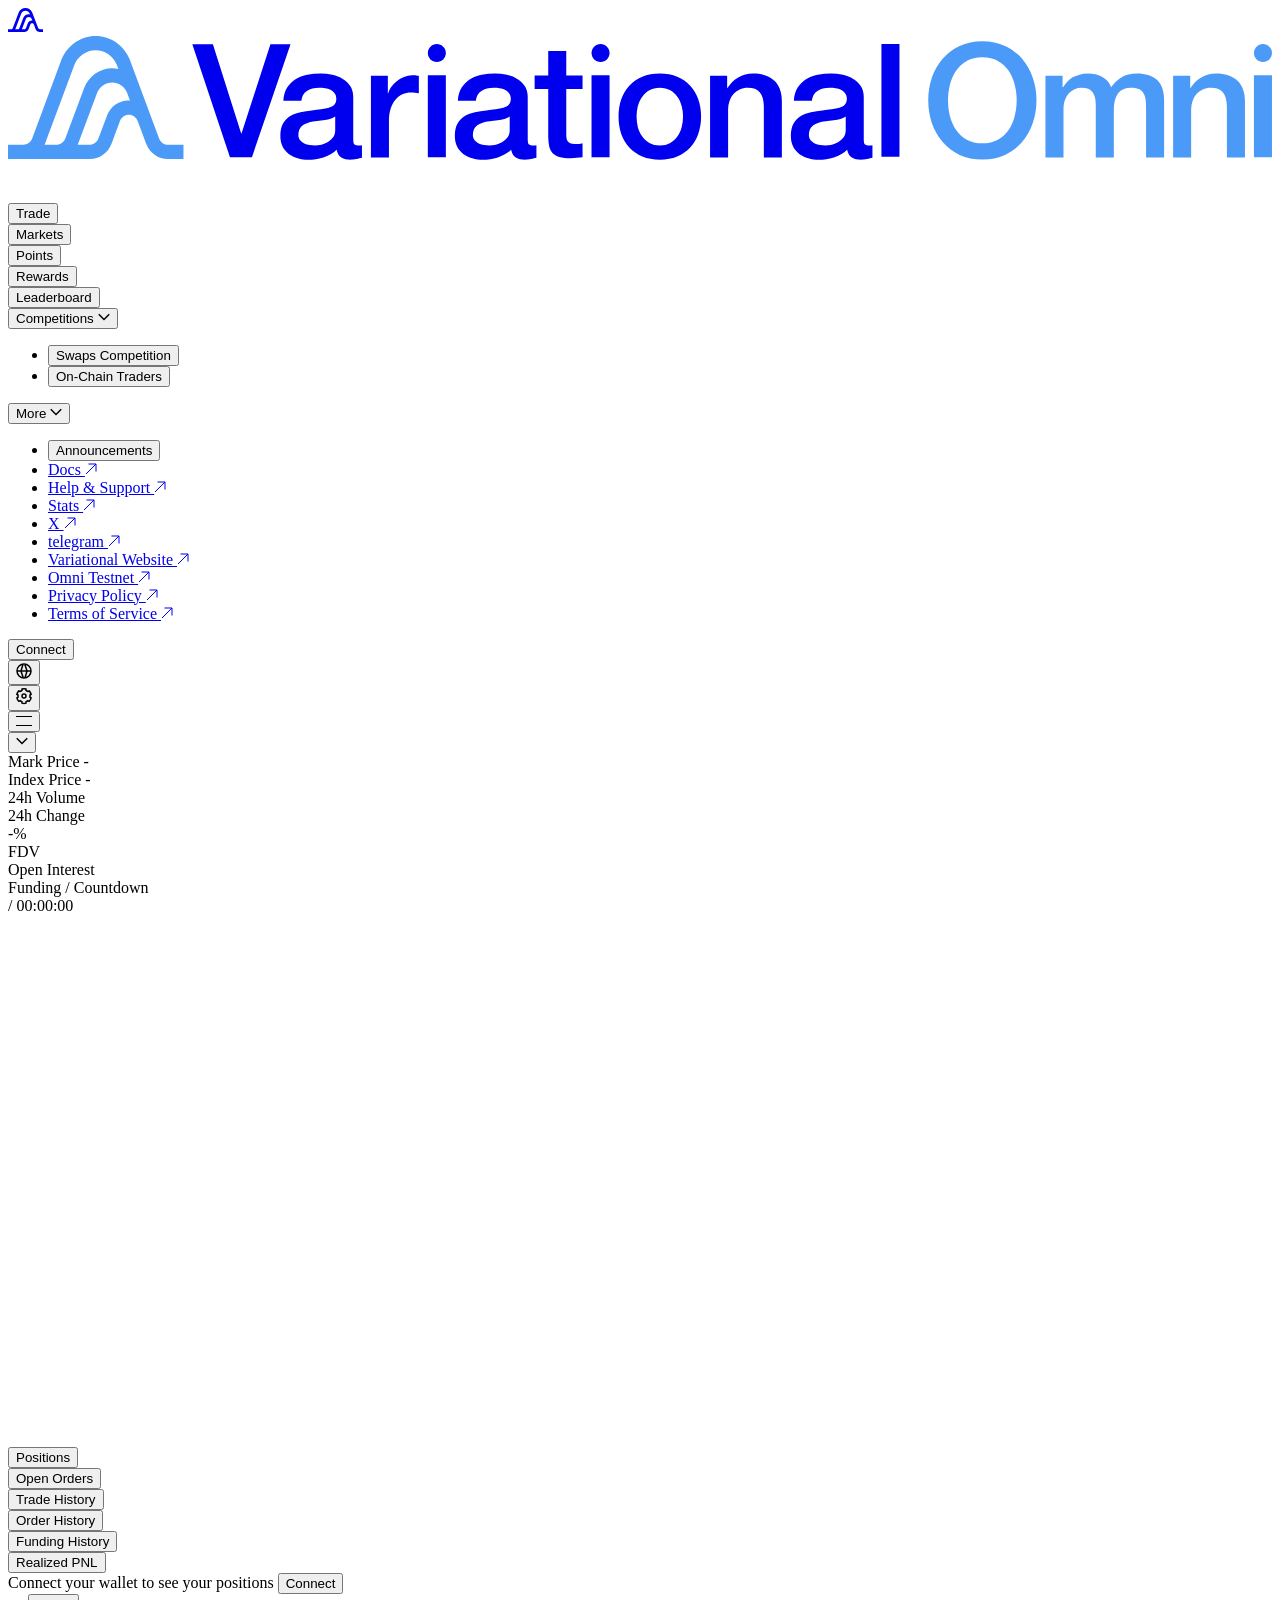
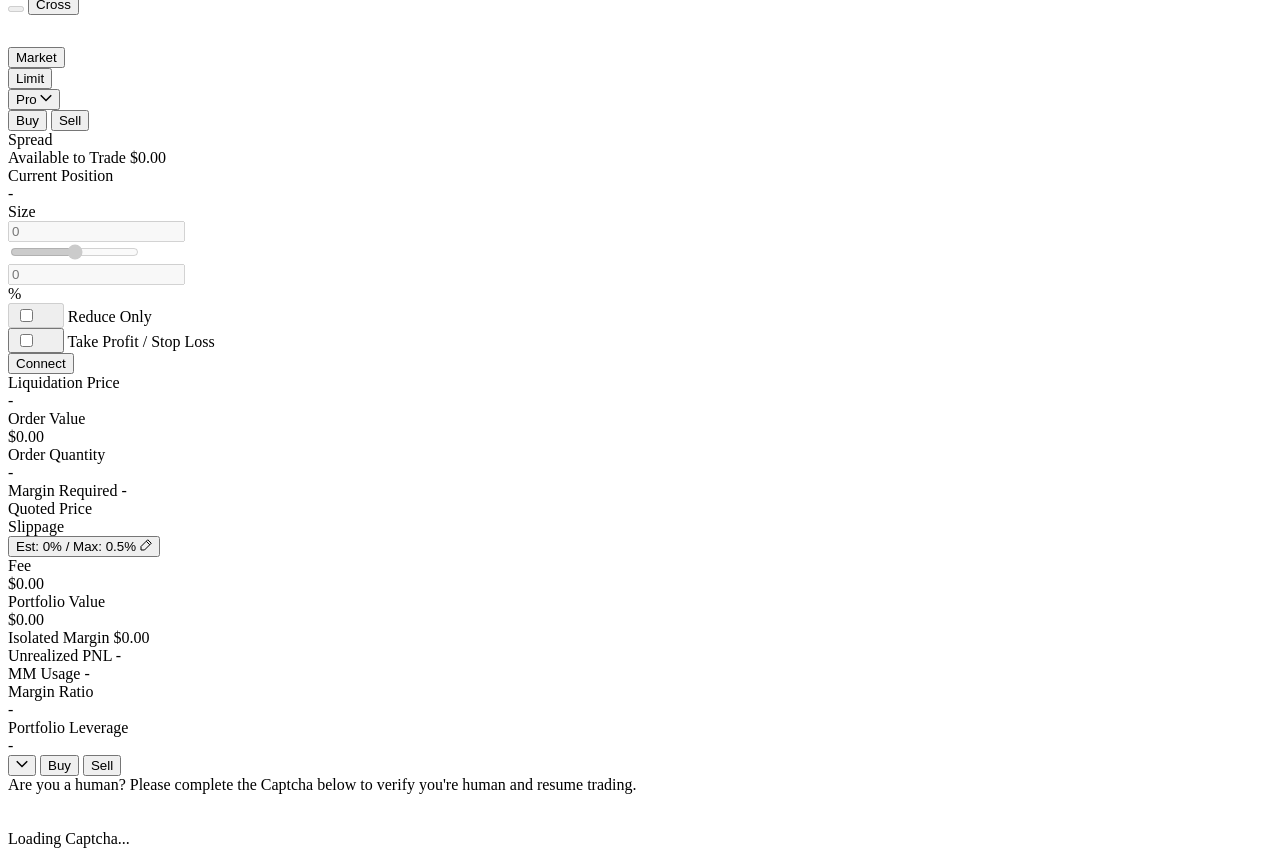
==== commit 70494a6f: "update" ====
--- a/shots/dom.html
+++ b/shots/dom.html
@@ -53,7 +53,7 @@
 				}
 			</script>
 		
-		      <nav class="sticky top-0 z-10 bg-background-background-trade"><div class="flex flex-col"> <div class="flex flex-row px-4 py-3 md:pl-2.5 md:pr-2 items-center justify-between text-foreground-foreground"><div class="flex flex-1 min-w-0 items-center h-full gap-4"><a class="shrink-0" href="/perpetual/BTC" data-sveltekit-reload="false"><svg width="35" height="24" viewBox="0 0 35 24" fill="none" xmlns="http://www.w3.org/2000/svg" class="md:hidden text-foreground-foreground-brand"><path fill-rule="evenodd" clip-rule="evenodd" d="M17.4729 0C20.4747 0 23.1936 1.8802 24.3165 4.665L30.1552 20.0257C30.466 20.7535 31.1648 21.2206 31.913 21.2206H35V24H31.913C29.9836 24 28.2159 22.7742 27.533 20.9518L25.8856 16.6213C25.5905 15.8538 24.8712 15.3568 24.0996 15.3567C23.3228 15.3567 22.6081 15.841 22.3147 16.6194L22.3137 16.6213L20.6663 20.9518C19.9834 22.7742 18.2157 23.9999 16.2863 24H0V21.2206H3.05186C3.80809 21.2204 4.54261 20.7211 4.83679 19.956L10.5952 4.79843C11.6835 1.9422 14.4218 0.000122874 17.4729 0ZM17.4729 2.77938C15.5956 2.7795 13.8546 3.97677 13.1722 5.79226V5.79422L7.29936 21.2206H9.66054C10.4173 21.2204 11.1527 20.72 11.4465 19.9541L15.1489 10.2208V10.2189C16.0601 7.84922 18.2668 6.28868 20.7868 6.28868C21.2032 6.28872 21.614 6.33518 22.0125 6.42309L21.7415 5.71083C21.0203 3.937 19.3181 2.77938 17.4729 2.77938ZM20.7687 9.08572C19.4238 9.08575 18.2301 9.90045 17.7249 11.2176L13.908 21.2206H16.2682C17.0251 21.2206 17.7613 20.7202 18.0552 19.9541L19.7016 15.6246C20.3888 13.8203 22.0584 12.6124 23.9782 12.594H24.0695C24.1595 12.5942 24.2479 12.5973 24.3346 12.6029L23.8115 11.2147C23.3226 9.93235 22.1108 9.08581 20.7687 9.08572Z" fill="currentColor"></path></svg> <div class="hidden md:block overflow-hidden w-[26px] xl:w-auto"><svg viewBox="0 0 184 19" fill="none" xmlns="http://www.w3.org/2000/svg" role="img" aria-label="Variational Omni" class="h-[19px] shrink-0"><path d="M181.374 5.72745H184V17.6331H181.374V5.72745Z" fill="#4C9AF8"></path><path d="M183.999 2.45927C183.999 3.18406 183.412 3.77162 182.687 3.77162C181.962 3.77162 181.374 3.18406 181.374 2.45927C181.374 1.73448 181.962 1.14692 182.687 1.14692C183.412 1.14692 183.999 1.73448 183.999 2.45927Z" fill="#4C9AF8"></path><path d="M169.609 5.78712H172.097V7.53727L172.143 7.58333C172.542 6.92318 173.064 6.40888 173.709 6.04043C174.354 5.65663 175.068 5.46472 175.851 5.46472C177.156 5.46472 178.185 5.80247 178.937 6.47797C179.689 7.15346 180.066 8.16671 180.066 9.5177V17.6927H177.44V10.2085C177.409 9.27207 177.21 8.59657 176.841 8.18206C176.473 7.7522 175.897 7.53727 175.114 7.53727C174.668 7.53727 174.269 7.62171 173.916 7.79058C173.563 7.9441 173.264 8.16671 173.018 8.4584C172.772 8.73474 172.58 9.06481 172.442 9.44862C172.304 9.83242 172.235 10.2393 172.235 10.6691V17.6927H169.609V5.78712Z" fill="#4C9AF8"></path><path d="M151.026 5.78712H153.514V7.44515H153.583C153.783 7.15346 153.998 6.8848 154.228 6.63917C154.458 6.39353 154.712 6.18628 154.988 6.0174C155.28 5.84853 155.61 5.71803 155.978 5.62592C156.347 5.51846 156.769 5.46472 157.245 5.46472C157.967 5.46472 158.635 5.62592 159.249 5.94832C159.878 6.27071 160.324 6.76966 160.585 7.44515C161.03 6.83107 161.544 6.34747 162.128 5.99437C162.711 5.64127 163.441 5.46472 164.316 5.46472C165.575 5.46472 166.55 5.77177 167.241 6.38585C167.947 6.99994 168.3 8.02854 168.3 9.47164V17.6927H165.675V10.7382C165.675 10.2623 165.659 9.83242 165.629 9.44862C165.598 9.04946 165.506 8.71171 165.352 8.43537C165.214 8.14368 164.999 7.92107 164.707 7.76755C164.416 7.61403 164.017 7.53727 163.51 7.53727C162.619 7.53727 161.974 7.81361 161.575 8.36629C161.176 8.91896 160.976 9.70193 160.976 10.7152V17.6927H158.351V10.0473C158.351 9.21833 158.197 8.59657 157.89 8.18206C157.598 7.7522 157.053 7.53727 156.255 7.53727C155.917 7.53727 155.587 7.60635 155.264 7.74452C154.957 7.88269 154.681 8.08227 154.435 8.34326C154.205 8.60425 154.013 8.92664 153.859 9.31045C153.721 9.69425 153.652 10.1318 153.652 10.6231V17.6927H151.026V5.78712Z" fill="#4C9AF8"></path><path d="M141.841 3.10328C140.966 3.10328 140.205 3.27983 139.561 3.63293C138.931 3.98603 138.417 4.46195 138.017 5.06068C137.618 5.64406 137.319 6.31188 137.119 7.06414C136.935 7.8164 136.843 8.58401 136.843 9.36697C136.843 10.1499 136.935 10.9175 137.119 11.6698C137.319 12.4221 137.618 13.0976 138.017 13.6963C138.417 14.2797 138.931 14.7479 139.561 15.101C140.205 15.4541 140.966 15.6307 141.841 15.6307C142.716 15.6307 143.468 15.4541 144.098 15.101C144.743 14.7479 145.265 14.2797 145.664 13.6963C146.063 13.0976 146.355 12.4221 146.539 11.6698C146.739 10.9175 146.839 10.1499 146.839 9.36697C146.839 8.58401 146.739 7.8164 146.539 7.06414C146.355 6.31188 146.063 5.64406 145.664 5.06068C145.265 4.46195 144.743 3.98603 144.098 3.63293C143.468 3.27983 142.716 3.10328 141.841 3.10328ZM141.841 0.754395C143.069 0.754395 144.167 0.984677 145.134 1.44524C146.117 1.90581 146.946 2.52757 147.622 3.31053C148.297 4.09349 148.812 5.00695 149.165 6.0509C149.533 7.09485 149.718 8.2002 149.718 9.36697C149.718 10.5491 149.533 11.6621 149.165 12.7061C148.812 13.75 148.297 14.6635 147.622 15.4464C146.946 16.2294 146.117 16.8512 145.134 17.3117C144.167 17.7569 143.069 17.9795 141.841 17.9795C140.612 17.9795 139.507 17.7569 138.524 17.3117C137.557 16.8512 136.735 16.2294 136.06 15.4464C135.384 14.6635 134.862 13.75 134.494 12.7061C134.14 11.6621 133.964 10.5491 133.964 9.36697C133.964 8.2002 134.14 7.09485 134.494 6.0509C134.862 5.00695 135.384 4.09349 136.06 3.31053C136.735 2.52757 137.557 1.90581 138.524 1.44524C139.507 0.984677 140.612 0.754395 141.841 0.754395Z" fill="#4C9AF8"></path><path fill-rule="evenodd" clip-rule="evenodd" d="M12.7499 0C14.9403 0 16.9242 1.4039 17.7436 3.48324L22.0041 14.9527C22.2309 15.4961 22.7408 15.8449 23.2868 15.8449H25.5394V17.9202H23.2868C21.8789 17.9202 20.589 17.0049 20.0907 15.6442L18.8886 12.4107C18.6733 11.8377 18.1484 11.4665 17.5854 11.4665C17.0185 11.4665 16.4971 11.828 16.2829 12.4093L16.2822 12.4107L15.0801 15.6442C14.5818 17.0049 13.2919 17.9201 11.884 17.9202H0V15.8449H2.22693C2.77875 15.8447 3.31472 15.4719 3.52939 14.9006L7.73125 3.58286C8.52538 1.45019 10.5235 9.17465e-05 12.7499 0ZM12.7499 2.07529C11.3801 2.07538 10.1096 2.96935 9.61169 4.32493V4.32639L5.32631 15.8449H7.04925C7.60145 15.8447 8.13808 15.4711 8.35245 14.8992L11.0541 7.63162V7.63016C11.719 5.86081 13.3292 4.6956 15.168 4.6956C15.4719 4.69562 15.7717 4.73032 16.0625 4.79595L15.8647 4.26413C15.3384 2.93966 14.0963 2.07529 12.7499 2.07529ZM15.1548 6.78407C14.1735 6.7841 13.3024 7.39241 12.9338 8.37589L10.1486 15.8449H11.8708C12.4232 15.8449 12.9604 15.4712 13.1748 14.8992L14.3761 11.6665C14.8776 10.3193 16.0959 9.41732 17.4968 9.40364H17.5634C17.6291 9.40374 17.6936 9.40606 17.7568 9.41024L17.3752 8.37369C17.0184 7.41623 16.1342 6.78414 15.1548 6.78407Z" fill="#4C9AF8"></path><path d="M61.112 5.72745H63.7363V17.633H61.112V5.72745Z" fill="currentColor"></path><path d="M63.7357 2.45931C63.7357 3.18409 63.1484 3.77165 62.4238 3.77165C61.6993 3.77165 61.1119 3.18409 61.1119 2.45931C61.1119 1.73453 61.6993 1.14697 62.4238 1.14697C63.1484 1.14697 63.7357 1.73453 63.7357 2.45931Z" fill="currentColor"></path><path d="M127.147 1.14697H129.771V17.589H127.147V1.14697Z" fill="currentColor"></path><path d="M124.573 15.0444C124.573 15.3668 124.611 15.5971 124.688 15.7352C124.78 15.8734 124.949 15.9425 125.194 15.9425C125.271 15.9425 125.363 15.9425 125.471 15.9425C125.578 15.9425 125.701 15.9271 125.839 15.8964V17.7157C125.747 17.7464 125.624 17.7771 125.471 17.8078C125.333 17.8538 125.187 17.8922 125.033 17.9229C124.88 17.9536 124.726 17.9766 124.573 17.992C124.419 18.0073 124.289 18.015 124.182 18.015C123.644 18.015 123.199 17.9076 122.846 17.6926C122.493 17.4777 122.263 17.1016 122.156 16.5643C121.634 17.0709 120.989 17.4393 120.222 17.6696C119.47 17.8999 118.741 18.015 118.035 18.015C117.498 18.015 116.984 17.9383 116.493 17.7847C116.002 17.6466 115.564 17.4393 115.181 17.163C114.812 16.8713 114.513 16.5105 114.283 16.0807C114.068 15.6355 113.96 15.1212 113.96 14.5378C113.96 13.8009 114.091 13.2022 114.352 12.7416C114.628 12.281 114.981 11.9203 115.411 11.6593C115.856 11.3983 116.347 11.2141 116.884 11.1066C117.437 10.9838 117.989 10.8917 118.542 10.8303C119.017 10.7382 119.47 10.6767 119.9 10.646C120.329 10.6 120.705 10.5309 121.028 10.4388C121.365 10.3467 121.626 10.2085 121.81 10.0243C122.01 9.82471 122.11 9.53302 122.11 9.14922C122.11 8.81147 122.025 8.53514 121.856 8.32021C121.703 8.10528 121.503 7.94408 121.258 7.83662C121.028 7.7138 120.767 7.63704 120.475 7.60634C120.184 7.56028 119.907 7.53726 119.646 7.53726C118.91 7.53726 118.304 7.69078 117.828 7.99782C117.352 8.30486 117.084 8.78077 117.022 9.42556H114.398C114.444 8.65795 114.628 8.02084 114.95 7.51423C115.273 7.00761 115.679 6.60078 116.17 6.29374C116.677 5.9867 117.245 5.77177 117.874 5.64896C118.503 5.52614 119.148 5.46473 119.808 5.46473C120.391 5.46473 120.966 5.52614 121.534 5.64896C122.102 5.77177 122.608 5.97135 123.053 6.24769C123.514 6.52402 123.882 6.88479 124.158 7.33C124.435 7.75986 124.573 8.28951 124.573 8.91894V15.0444ZM121.949 11.7284C121.55 11.9893 121.058 12.1505 120.475 12.2119C119.892 12.258 119.309 12.3348 118.726 12.4422C118.449 12.4883 118.181 12.5574 117.92 12.6495C117.659 12.7262 117.429 12.8414 117.229 12.9949C117.03 13.1331 116.869 13.325 116.746 13.5706C116.638 13.8009 116.585 14.0849 116.585 14.4226C116.585 14.7143 116.669 14.96 116.838 15.1595C117.007 15.3591 117.206 15.5203 117.437 15.6431C117.682 15.7506 117.943 15.8274 118.219 15.8734C118.511 15.9195 118.772 15.9425 119.002 15.9425C119.294 15.9425 119.608 15.9041 119.946 15.8274C120.283 15.7506 120.598 15.6201 120.89 15.4359C121.197 15.2517 121.45 15.0214 121.649 14.745C121.849 14.4533 121.949 14.1002 121.949 13.6857V11.7284Z" fill="currentColor"></path><path d="M102.201 5.78712H104.687V7.53726L104.733 7.58331C105.132 6.92317 105.654 6.40888 106.299 6.04043C106.943 5.65663 107.657 5.46473 108.44 5.46473C109.744 5.46473 110.772 5.80248 111.524 6.47797C112.276 7.15345 112.652 8.16669 112.652 9.51767V17.6926H110.028V10.2085C109.997 9.27204 109.798 8.59655 109.43 8.18204C109.061 7.75218 108.486 7.53726 107.703 7.53726C107.258 7.53726 106.859 7.62169 106.506 7.79056C106.153 7.94408 105.854 8.16669 105.608 8.45838C105.363 8.73471 105.171 9.06478 105.033 9.44858C104.895 9.83238 104.826 10.2392 104.826 10.6691V17.6926H102.201V5.78712Z" fill="currentColor"></path><path d="M94.8851 18.015C93.9335 18.015 93.0818 17.8615 92.3298 17.5545C91.5931 17.2321 90.9639 16.7945 90.4421 16.2419C89.9357 15.6892 89.5443 15.029 89.2681 14.2614C89.0072 13.4938 88.8767 12.6495 88.8767 11.7284C88.8767 10.8226 89.0072 9.9859 89.2681 9.2183C89.5443 8.4507 89.9357 7.79056 90.4421 7.23789C90.9639 6.68522 91.5931 6.25536 92.3298 5.94832C93.0818 5.62593 93.9335 5.46473 94.8851 5.46473C95.8366 5.46473 96.6806 5.62593 97.4173 5.94832C98.1693 6.25536 98.7985 6.68522 99.305 7.23789C99.8267 7.79056 100.218 8.4507 100.479 9.2183C100.755 9.9859 100.893 10.8226 100.893 11.7284C100.893 12.6495 100.755 13.4938 100.479 14.2614C100.218 15.029 99.8267 15.6892 99.305 16.2419C98.7985 16.7945 98.1693 17.2321 97.4173 17.5545C96.6806 17.8615 95.8366 18.015 94.8851 18.015ZM94.8851 15.9425C95.4682 15.9425 95.9747 15.8197 96.4044 15.574C96.8341 15.3284 97.1871 15.006 97.4633 14.6069C97.7396 14.2077 97.9391 13.7625 98.0619 13.2712C98.2 12.7646 98.269 12.2503 98.269 11.7284C98.269 11.2217 98.2 10.7151 98.0619 10.2085C97.9391 9.70189 97.7396 9.25668 97.4633 8.87288C97.1871 8.47373 96.8341 8.15134 96.4044 7.9057C95.9747 7.66007 95.4682 7.53726 94.8851 7.53726C94.3019 7.53726 93.7954 7.66007 93.3657 7.9057C92.936 8.15134 92.583 8.47373 92.3068 8.87288C92.0305 9.25668 91.8233 9.70189 91.6852 10.2085C91.5624 10.7151 91.5011 11.2217 91.5011 11.7284C91.5011 12.2503 91.5624 12.7646 91.6852 13.2712C91.8233 13.7625 92.0305 14.2077 92.3068 14.6069C92.583 15.006 92.936 15.3284 93.3657 15.574C93.7954 15.8197 94.3019 15.9425 94.8851 15.9425Z" fill="currentColor"></path><path d="M87.5682 2.45931C87.5682 3.18409 86.9808 3.77165 86.2563 3.77165C85.5317 3.77165 84.9444 3.18409 84.9444 2.45931C84.9444 1.73453 85.5317 1.14697 86.2563 1.14697C86.9808 1.14697 87.5682 1.73453 87.5682 2.45931Z" fill="currentColor"></path><path d="M84.9444 5.72745H87.5687V17.633H84.9444V5.72745Z" fill="currentColor"></path><path d="M76.6612 5.76305H78.641V2.1937H81.2653V5.76305H83.6364V7.72043H81.2653V14.0762C81.2653 14.3525 81.273 14.5905 81.2883 14.79C81.319 14.9896 81.3727 15.1585 81.4495 15.2967C81.5415 15.4348 81.672 15.5423 81.8408 15.6191C82.0096 15.6805 82.2398 15.7112 82.5314 15.7112C82.7156 15.7112 82.8997 15.7112 83.0839 15.7112C83.2681 15.6958 83.4522 15.6651 83.6364 15.6191V17.6455C83.3448 17.6762 83.0609 17.7069 82.7846 17.7376C82.5084 17.7683 82.2245 17.7837 81.9329 17.7837C81.2423 17.7837 80.6821 17.7223 80.2524 17.5995C79.838 17.4613 79.5081 17.2694 79.2625 17.0238C79.0323 16.7628 78.8712 16.4404 78.7791 16.0566C78.7024 15.6728 78.6563 15.2353 78.641 14.744V7.72043H76.6612V5.76305Z" fill="currentColor"></path><path d="M75.6566 15.0444C75.6566 15.3668 75.695 15.5971 75.7717 15.7352C75.8638 15.8734 76.0326 15.9425 76.2782 15.9425C76.3549 15.9425 76.447 15.9425 76.5544 15.9425C76.6619 15.9425 76.7846 15.9271 76.9228 15.8964V17.7157C76.8307 17.7464 76.7079 17.7771 76.5544 17.8078C76.4163 17.8538 76.2705 17.8922 76.1171 17.9229C75.9636 17.9536 75.8101 17.9766 75.6566 17.992C75.5032 18.0073 75.3727 18.015 75.2653 18.015C74.7282 18.015 74.2831 17.9076 73.9301 17.6926C73.5771 17.4777 73.3469 17.1016 73.2395 16.5643C72.7177 17.0709 72.0731 17.4393 71.3058 17.6696C70.5538 17.8999 69.8248 18.015 69.1189 18.015C68.5817 18.015 68.0676 17.9383 67.5765 17.7847C67.0854 17.6466 66.648 17.4393 66.2643 17.163C65.896 16.8713 65.5968 16.5105 65.3666 16.0807C65.1517 15.6355 65.0443 15.1212 65.0443 14.5378C65.0443 13.8009 65.1747 13.2022 65.4356 12.7416C65.7119 12.281 66.0648 11.9203 66.4946 11.6593C66.9396 11.3983 67.4307 11.2141 67.9679 11.1066C68.5203 10.9838 69.0728 10.8917 69.6253 10.8303C70.1011 10.7382 70.5538 10.6767 70.9835 10.646C71.4132 10.6 71.7892 10.5309 72.1115 10.4388C72.4491 10.3467 72.71 10.2085 72.8942 10.0243C73.0937 9.82471 73.1935 9.53302 73.1935 9.14922C73.1935 8.81147 73.1091 8.53514 72.9402 8.32021C72.7868 8.10528 72.5873 7.94408 72.3417 7.83662C72.1115 7.7138 71.8506 7.63704 71.559 7.60634C71.2674 7.56028 70.9912 7.53726 70.7303 7.53726C69.9936 7.53726 69.3874 7.69078 68.9117 7.99782C68.4359 8.30486 68.1674 8.78077 68.106 9.42556H65.4817C65.5277 8.65795 65.7119 8.02084 66.0341 7.51423C66.3564 7.00761 66.7631 6.60078 67.2542 6.29374C67.7607 5.9867 68.3285 5.77177 68.9577 5.64896C69.587 5.52614 70.2315 5.46473 70.8914 5.46473C71.4746 5.46473 72.0501 5.52614 72.618 5.64896C73.1858 5.77177 73.6922 5.97135 74.1373 6.24769C74.5977 6.52402 74.966 6.88479 75.2423 7.33C75.5185 7.75986 75.6566 8.28951 75.6566 8.91894V15.0444ZM73.0323 11.7284C72.6333 11.9893 72.1422 12.1505 71.559 12.2119C70.9758 12.258 70.3927 12.3348 69.8095 12.4422C69.5332 12.4883 69.2647 12.5574 69.0038 12.6495C68.7429 12.7262 68.5127 12.8414 68.3132 12.9949C68.1136 13.1331 67.9525 13.325 67.8297 13.5706C67.7223 13.8009 67.6686 14.0849 67.6686 14.4226C67.6686 14.7143 67.753 14.96 67.9218 15.1595C68.0906 15.3591 68.2901 15.5203 68.5203 15.6431C68.7659 15.7506 69.0268 15.8274 69.303 15.8734C69.5946 15.9195 69.8555 15.9425 70.0857 15.9425C70.3773 15.9425 70.6919 15.9041 71.0296 15.8274C71.3672 15.7506 71.6818 15.6201 71.9734 15.4359C72.2803 15.2517 72.5336 15.0214 72.7331 14.745C72.9326 14.4533 73.0323 14.1002 73.0323 13.6857V11.7284Z" fill="currentColor"></path><path d="M52.8288 5.78712H55.2919V8.35161H55.338C55.4147 8.02922 55.5605 7.7145 55.7754 7.40746C56.0056 7.10042 56.2741 6.82408 56.5811 6.57845C56.9034 6.31747 57.2563 6.11021 57.64 5.95669C58.0237 5.80317 58.415 5.72641 58.814 5.72641C59.121 5.72641 59.3282 5.73409 59.4356 5.74944C59.5584 5.76479 59.6811 5.78015 59.8039 5.7955V8.32858C59.6198 8.29788 59.4279 8.27485 59.2284 8.2595C59.0442 8.22879 58.8601 8.21344 58.6759 8.21344C58.2309 8.21344 57.8088 8.30556 57.4098 8.48978C57.0261 8.65865 56.6885 8.91964 56.3969 9.27273C56.1053 9.61048 55.8751 10.0327 55.7063 10.5393C55.5375 11.0459 55.4531 11.6293 55.4531 12.2894V17.6926H52.8288V5.78712Z" fill="currentColor"></path><path d="M50.2546 15.0444C50.2546 15.3668 50.293 15.5971 50.3697 15.7352C50.4618 15.8734 50.6306 15.9425 50.8762 15.9425C50.9529 15.9425 51.045 15.9425 51.1524 15.9425C51.2598 15.9425 51.3826 15.9271 51.5207 15.8964V17.7157C51.4286 17.7464 51.3059 17.7771 51.1524 17.8078C51.0143 17.8538 50.8685 17.8922 50.715 17.9229C50.5615 17.9536 50.4081 17.9766 50.2546 17.992C50.1011 18.0073 49.9707 18.015 49.8633 18.015C49.3261 18.015 48.8811 17.9076 48.5281 17.6926C48.1751 17.4777 47.9449 17.1016 47.8375 16.5643C47.3157 17.0709 46.6711 17.4393 45.9038 17.6696C45.1518 17.8999 44.4228 18.015 43.7168 18.015C43.1797 18.015 42.6656 17.9383 42.1745 17.7847C41.6834 17.6466 41.246 17.4393 40.8623 17.163C40.494 16.8713 40.1947 16.5105 39.9645 16.0807C39.7497 15.6355 39.6422 15.1212 39.6422 14.5378C39.6422 13.8009 39.7727 13.2022 40.0336 12.7416C40.3098 12.281 40.6628 11.9203 41.0925 11.6593C41.5376 11.3983 42.0287 11.2141 42.5658 11.1066C43.1183 10.9838 43.6708 10.8917 44.2233 10.8303C44.699 10.7382 45.1518 10.6767 45.5815 10.646C46.0112 10.6 46.3872 10.5309 46.7095 10.4388C47.0471 10.3467 47.308 10.2085 47.4922 10.0243C47.6917 9.82471 47.7914 9.53302 47.7914 9.14922C47.7914 8.81147 47.707 8.53514 47.5382 8.32021C47.3847 8.10528 47.1852 7.94408 46.9397 7.83662C46.7095 7.7138 46.4486 7.63704 46.157 7.60634C45.8654 7.56028 45.5891 7.53726 45.3283 7.53726C44.5916 7.53726 43.9854 7.69078 43.5096 7.99782C43.0339 8.30486 42.7653 8.78077 42.7039 9.42556H40.0796C40.1257 8.65795 40.3098 8.02084 40.6321 7.51423C40.9544 7.00761 41.3611 6.60078 41.8522 6.29374C42.3586 5.9867 42.9265 5.77177 43.5557 5.64896C44.1849 5.52614 44.8295 5.46473 45.4894 5.46473C46.0726 5.46473 46.6481 5.52614 47.2159 5.64896C47.7838 5.77177 48.2902 5.97135 48.7353 6.24769C49.1957 6.52402 49.564 6.88479 49.8402 7.33C50.1165 7.75986 50.2546 8.28951 50.2546 8.91894V15.0444ZM47.6303 11.7284C47.2313 11.9893 46.7402 12.1505 46.157 12.2119C45.5738 12.258 44.9906 12.3348 44.4074 12.4422C44.1312 12.4883 43.8626 12.5574 43.6017 12.6495C43.3408 12.7262 43.1106 12.8414 42.9111 12.9949C42.7116 13.1331 42.5505 13.325 42.4277 13.5706C42.3203 13.8009 42.2665 14.0849 42.2665 14.4226C42.2665 14.7143 42.351 14.96 42.5198 15.1595C42.6886 15.3591 42.8881 15.5203 43.1183 15.6431C43.3638 15.7506 43.6247 15.8274 43.901 15.8734C44.1926 15.9195 44.4535 15.9425 44.6837 15.9425C44.9753 15.9425 45.2899 15.9041 45.6275 15.8274C45.9652 15.7506 46.2798 15.6201 46.5714 15.4359C46.8783 15.2517 47.1315 15.0214 47.331 14.745C47.5305 14.4533 47.6303 14.1002 47.6303 13.6857V11.7284Z" fill="currentColor"></path><path d="M26.8293 1.19093H29.822L33.9426 14.2018H33.9886L38.2014 1.19093H41.125L35.508 17.633H32.3082L26.8293 1.19093Z" fill="currentColor"></path></svg></div></a> <div class="hidden md:flex flex-1 min-w-0 items-center overflow-hidden gap-1 xl:gap-0.5 relative"><div class="absolute top-0 left-0 rounded-md pointer-events-none transition-all duration-300 ease-out bg-tab-background-primary" style="transform: translate(0px, 0px); width: 55px; height: 32px;"></div> <div class="relative"><a href="/perpetual/BTC" data-sveltekit-reload="false"><button class="h-8 max-h-8 px-2.5 py-1.5 text-xs bg-transparent text-tab-foreground-active rounded-md font-inter inline-flex items-center justify-center outline-none focus:outline-none whitespace-nowrap disabled:opacity-50" role="tab"><div class="gap-1 items-center inline-flex"> Trade   </div></button></a></div><div class="relative"><a href="/markets" data-sveltekit-reload="false"><button class="h-8 max-h-8 px-2.5 py-1.5 text-xs bg-transparent hover:bg-tab-background-hover text-tab-foreground rounded-md font-inter inline-flex items-center justify-center outline-none focus:outline-none whitespace-nowrap disabled:opacity-50" role="tab"><div class="gap-1 items-center inline-flex"> Markets   </div></button></a></div><div class="relative"><a href="/points" data-sveltekit-reload="false"><button class="h-8 max-h-8 px-2.5 py-1.5 text-xs bg-transparent hover:bg-tab-background-hover text-tab-foreground rounded-md font-inter inline-flex items-center justify-center outline-none focus:outline-none whitespace-nowrap disabled:opacity-50" role="tab"><div class="gap-1 items-center inline-flex"> Points   </div></button></a></div><div class="relative"><a href="/rewards" data-sveltekit-reload="false"><button class="h-8 max-h-8 px-2.5 py-1.5 text-xs bg-transparent hover:bg-tab-background-hover text-tab-foreground rounded-md font-inter inline-flex items-center justify-center outline-none focus:outline-none whitespace-nowrap disabled:opacity-50" role="tab"><div class="gap-1 items-center inline-flex"> Rewards   </div></button></a></div><div class="relative"><a href="/leaderboard" data-sveltekit-reload="false"><button class="h-8 max-h-8 px-2.5 py-1.5 text-xs bg-transparent hover:bg-tab-background-hover text-tab-foreground rounded-md font-inter inline-flex items-center justify-center outline-none focus:outline-none whitespace-nowrap disabled:opacity-50" role="tab"><div class="gap-1 items-center inline-flex"> Leaderboard   </div></button></a></div><div class="relative"><div class="flex relative"><button class="h-8 max-h-8 px-2.5 py-1.5 text-xs bg-transparent hover:bg-tab-background-hover text-tab-foreground rounded-md font-inter inline-flex items-center justify-center outline-none focus:outline-none whitespace-nowrap disabled:opacity-50" role="tab"><div class="gap-1 items-center inline-flex"> Competitions <svg width="12" height="12" viewBox="0 0 12 12" fill="none" xmlns="http://www.w3.org/2000/svg" slot="append" class="size-2.5 shrink-0 text-foreground-muted-more transition-transform duration-200"><path d="M11.25 3.25L6 8.5L0.75 3.25" stroke="currentColor" stroke-width="1.5"></path></svg></div></button> <div class="hidden fixed w-44 z-50" style="top: 0px; left: 0px;"><ul class="flex flex-col bg-popover-background rounded-lg p-2 border border-border-border gap-0.5"><li class="flex rounded-lg hover:bg-background-muted-more"><button class="flex w-full items-center gap-2 leading-4 px-2 py-3 text-2xs text-foreground-foreground">Swaps Competition</button> </li><li class="flex rounded-lg hover:bg-background-muted-more"><button class="flex w-full items-center gap-2 leading-4 px-2 py-3 text-2xs text-foreground-foreground">On-Chain Traders</button> </li></ul></div></div></div> <div class="info-dropdown flex relative text-xxs"><button class="h-8 max-h-8 px-2.5 py-1.5 text-xs bg-transparent hover:bg-tab-background-hover text-tab-foreground rounded-md font-inter inline-flex items-center justify-center outline-none focus:outline-none whitespace-nowrap disabled:opacity-50" role="tab"><div class="gap-1 items-center inline-flex"> More <svg width="12" height="12" viewBox="0 0 12 12" fill="none" xmlns="http://www.w3.org/2000/svg" slot="append" class="size-2.5 shrink-0 text-foreground-muted-more transition-transform duration-200"><path d="M11.25 3.25L6 8.5L0.75 3.25" stroke="currentColor" stroke-width="1.5"></path></svg></div></button> <div class="hidden fixed w-52 z-50" style="top: 0px; left: 0px;"><ul class="flex flex-col bg-popover-background rounded-lg p-2 border border-border-border gap-0.5"> <li class="flex rounded-lg hover:bg-background-muted-more"><button class="flex w-full items-center gap-2 px-2 py-3 text-2xs text-foreground-foreground justify-between text-left">Announcements</button> </li><li class="flex rounded-lg hover:bg-background-muted-more"><a class="flex items-center gap-2 px-2 py-3 text-2xs text-foreground-foreground w-full justify-between text-left" href="https://docs.variational.io" target="_blank" rel="noreferrer noopener">Docs <svg width="12" height="12" viewBox="0 0 12 12" fill="none" xmlns="http://www.w3.org/2000/svg" class="w-3 h-3 text-foreground-muted-more-more"><path d="M0.999985 11L11 0.99994M11 0.99994L3.49999 1M11 0.99994V8.5" stroke="currentColor"></path></svg></a> </li><li class="flex rounded-lg hover:bg-background-muted-more"><a class="flex items-center gap-2 px-2 py-3 text-2xs text-foreground-foreground w-full justify-between text-left help-button-class" href="mailto:support@variational.io" target="_blank" rel="noreferrer noopener">Help &amp; Support <svg width="12" height="12" viewBox="0 0 12 12" fill="none" xmlns="http://www.w3.org/2000/svg" class="w-3 h-3 text-foreground-muted-more-more"><path d="M0.999985 11L11 0.99994M11 0.99994L3.49999 1M11 0.99994V8.5" stroke="currentColor"></path></svg></a> </li><li class="flex rounded-lg hover:bg-background-muted-more"><a class="flex items-center gap-2 px-2 py-3 text-2xs text-foreground-foreground w-full justify-between text-left" href="https://arbdata.com/variational" target="_blank" rel="noreferrer noopener">Stats <svg width="12" height="12" viewBox="0 0 12 12" fill="none" xmlns="http://www.w3.org/2000/svg" class="w-3 h-3 text-foreground-muted-more-more"><path d="M0.999985 11L11 0.99994M11 0.99994L3.49999 1M11 0.99994V8.5" stroke="currentColor"></path></svg></a> </li><li class="flex rounded-lg hover:bg-background-muted-more"><a class="flex items-center gap-2 px-2 py-3 text-2xs text-foreground-foreground w-full justify-between text-left" href="https://twitter.com/variational_io" target="_blank" rel="noreferrer noopener">X <svg width="12" height="12" viewBox="0 0 12 12" fill="none" xmlns="http://www.w3.org/2000/svg" class="w-3 h-3 text-foreground-muted-more-more"><path d="M0.999985 11L11 0.99994M11 0.99994L3.49999 1M11 0.99994V8.5" stroke="currentColor"></path></svg></a> </li><li class="flex rounded-lg hover:bg-background-muted-more"><a class="flex items-center gap-2 px-2 py-3 text-2xs text-foreground-foreground w-full justify-between text-left" href="https://discord.com/invite/variational" target="_blank" rel="noreferrer noopener">Discord <svg width="12" height="12" viewBox="0 0 12 12" fill="none" xmlns="http://www.w3.org/2000/svg" class="w-3 h-3 text-foreground-muted-more-more"><path d="M0.999985 11L11 0.99994M11 0.99994L3.49999 1M11 0.99994V8.5" stroke="currentColor"></path></svg></a> </li><li class="flex rounded-lg hover:bg-background-muted-more"><a class="flex items-center gap-2 px-2 py-3 text-2xs text-foreground-foreground w-full justify-between text-left" href="https://variational.io" target="_blank" rel="noreferrer noopener">Variational Website <svg width="12" height="12" viewBox="0 0 12 12" fill="none" xmlns="http://www.w3.org/2000/svg" class="w-3 h-3 text-foreground-muted-more-more"><path d="M0.999985 11L11 0.99994M11 0.99994L3.49999 1M11 0.99994V8.5" stroke="currentColor"></path></svg></a> </li><li class="flex rounded-lg hover:bg-background-muted-more"><a class="flex items-center gap-2 px-2 py-3 text-2xs text-foreground-foreground w-full justify-between text-left" href="https://omni.testnet.variational.io" target="_blank" rel="noreferrer noopener">Omni Testnet <svg width="12" height="12" viewBox="0 0 12 12" fill="none" xmlns="http://www.w3.org/2000/svg" class="w-3 h-3 text-foreground-muted-more-more"><path d="M0.999985 11L11 0.99994M11 0.99994L3.49999 1M11 0.99994V8.5" stroke="currentColor"></path></svg></a> </li><li class="flex rounded-lg hover:bg-background-muted-more"><a class="flex items-center gap-2 px-2 py-3 text-2xs text-foreground-foreground w-full justify-between text-left" href="https://docs.variational.io/legal/privacy-policy" target="_blank" rel="noreferrer noopener">Privacy Policy <svg width="12" height="12" viewBox="0 0 12 12" fill="none" xmlns="http://www.w3.org/2000/svg" class="w-3 h-3 text-foreground-muted-more-more"><path d="M0.999985 11L11 0.99994M11 0.99994L3.49999 1M11 0.99994V8.5" stroke="currentColor"></path></svg></a> </li><li class="flex rounded-lg hover:bg-background-muted-more"><a class="flex items-center gap-2 px-2 py-3 text-2xs text-foreground-foreground w-full justify-between text-left" href="https://docs.variational.io/legal/terms-of-service" target="_blank" rel="noreferrer noopener">Terms of Service <svg width="12" height="12" viewBox="0 0 12 12" fill="none" xmlns="http://www.w3.org/2000/svg" class="w-3 h-3 text-foreground-muted-more-more"><path d="M0.999985 11L11 0.99994M11 0.99994L3.49999 1M11 0.99994V8.5" stroke="currentColor"></path></svg></a> </li></ul></div></div></div></div> <div class="flex gap-2 flex-nowrap items-center justify-end"> <button class="min-h-8 h-8 max-h-8 p-2 bg-button-primary-background hover:bg-button-primary-background-hover focus-visible:bg-button-primary-background-hover active:bg-button-primary-background-hover disabled:bg-button-primary-background-disabled border border-alpha-foreground-foreground-8 text-button-primary-foreground disabled:text-button-primary-foreground-disabled text-2xs gap-2 rounded-md font-inter flex items-center justify-center outline-none focus:outline-none min-w-[112px] max-w-[180px]"> Connect </button>   <div class="relative hidden md:flex" data-testid="language-dropdown"><button class="min-w-8 min-h-8 max-h-8 p-2 hover:bg-button-secondary-background-hover border border-button-secondary-border text-button-secondary-foreground disabled:text-button-secondary-foreground-disabled text-2xs gap-2 rounded-md font-inter flex items-center justify-center outline-none focus:outline-none h-8 w-8"> <svg width="16" height="16" viewBox="0 0 16 16" fill="none" xmlns="http://www.w3.org/2000/svg" class="text-foreground-foreground h-6 w-6"><path d="M1 8C1 4.13401 4.13401 1 8 1C11.866 1 15 4.13401 15 8M1 8H15M1 8C1 11.866 4.13398 15 8 15C11.866 15 15 11.866 15 8M7.12497 1L4.93747 8L7.34382 15M8.65618 1L11.0625 8L8.87503 15" stroke="currentColor" stroke-width="1.5"></path></svg> </button> </div> <div class="relative hidden md:flex" data-testid="settings-dropdown"><button class="min-w-8 min-h-8 max-h-8 p-2 hover:bg-button-secondary-background-hover border border-button-secondary-border text-button-secondary-foreground disabled:text-button-secondary-foreground-disabled text-2xs gap-2 rounded-md font-inter flex items-center justify-center outline-none focus:outline-none h-8 w-8"> <svg width="16" height="17" viewBox="0 0 16 17" fill="none" xmlns="http://www.w3.org/2000/svg" class="text-foreground-foreground h-4 w-4"><path fill-rule="evenodd" clip-rule="evenodd" d="M2.81448 13.2688C2.3671 12.8214 1.98348 12.3221 1.6695 11.7851L1.62904 11.7151C1.30095 11.1395 1.05218 10.5218 0.889832 9.879L2.10003 9.18027C2.03432 8.82467 1.99998 8.458 1.99998 8.08333C1.99998 7.70867 2.03432 7.342 2.10003 6.98633L0.889832 6.28765C1.05226 5.64457 1.30118 5.02657 1.62951 4.45074L1.66902 4.38231C1.98309 3.84503 2.36687 3.3455 2.81448 2.89789C2.83946 2.87291 2.86459 2.84814 2.88988 2.82357L4.10093 3.52277C4.65554 3.04815 5.29777 2.67294 5.99999 2.42475V1.02797C6.64502 0.8451 7.31755 0.75 7.99995 0.75C8.68235 0.75 9.35495 0.845113 9.99995 1.02799V2.42475C10.7022 2.67295 11.3445 3.04817 11.8991 3.52281L13.1101 2.82365C13.1354 2.84819 13.1604 2.87294 13.1854 2.89789C14.1289 3.84138 14.7888 5.01551 15.1101 6.28775L13.9 6.9864C13.9656 7.34207 14 7.70867 14 8.08333C14 8.458 13.9656 8.8246 13.9 9.18027L15.1101 9.87893C14.7888 11.1511 14.1289 12.3253 13.1854 13.2688C13.1604 13.2937 13.1354 13.3185 13.1101 13.343L11.8991 12.6439C11.3445 13.1185 10.7022 13.4937 9.99995 13.7419V15.1387C9.35495 15.3215 8.68235 15.4167 7.99995 15.4167C7.31755 15.4167 6.64502 15.3215 5.99999 15.1387V13.7419C5.29777 13.4937 4.65554 13.1185 4.10092 12.6439L2.88987 13.3431C2.86458 13.3185 2.83946 13.2937 2.81448 13.2688Z" stroke="currentColor" stroke-width="1.5"></path><path d="M8.00002 10.0833C9.10462 10.0833 10 9.18793 10 8.08333C10 6.97873 9.10462 6.08333 8.00002 6.08333C6.89542 6.08333 6.00002 6.97873 6.00002 8.08333C6.00002 9.18793 6.89542 10.0833 8.00002 10.0833Z" stroke="currentColor" stroke-width="1.5"></path></svg> </button> </div> <button class="min-w-8 min-h-8 max-h-8 p-2 hover:bg-button-secondary-background-hover border border-button-secondary-border text-button-secondary-foreground disabled:text-button-secondary-foreground-disabled text-2xs gap-2 rounded-md font-inter flex items-center justify-center outline-none focus:outline-none size-8 md:hidden"> <svg width="16" height="10" viewBox="0 0 16 10" fill="none" xmlns="http://www.w3.org/2000/svg" class="text-foreground-foreground shrink-0"><path d="M0 9.5H16M0 0.5H16" stroke="currentColor" shape-rendering="crispEdges"></path></svg> </button></div></div></div></nav> <div class="flex gap-1 flex-1 relative"> <div class="relative flex flex-1 flex-col items-stretch w-0"><div class="border-border-border transition-all duration-300 bg-background-background-trade border-none rounded-sm p-0 md:p-0 m-0 border-0"><div class="transition-all duration-300 relative flex items-center min-h-0 opacity-0"></div></div> <div class="border border-border-border p-2.5 bg-background-background-trade border-none rounded-sm mt-1 md:p-2.5"><div class="relative flex items-center justify-between gap-3"><div class="flex gap-x-4 items-center min-w-0"><button class="min-w-10 min-h-10 h-10 max-h-10 p-2 hover:bg-button-secondary-background-hover border border-button-secondary-border disabled:text-button-secondary-foreground-disabled text-sm gap-2 font-inter flex items-center outline-none focus:outline-none transition ease-in-out duration-300 rounded-lg text-transparent bg-background-muted max-w-[260px] sm:max-w-[350px] justify-between font-normal border-none overflow-hidden" data-testid="asset-summary-token-selector"><div slot="prepend" class="flex items-center gap-2 min-w-0"> </div>  <div slot="append" class="flex items-center gap-2 shrink-0"><div slot="asset-tag"></div>  <svg width="12" height="12" viewBox="0 0 12 12" fill="none" xmlns="http://www.w3.org/2000/svg" class="size-2.5 shrink-0 text-foreground-muted-more transition-transform duration-200"><path d="M11.25 3.25L6 8.5L0.75 3.25" stroke="currentColor" stroke-width="1.5"></path></svg></div></button></div> <div class="relative items-center justify-start flex-1 min-w-0 tabular-nums"><div class="flex flex-nowrap gap-6 px-0 lg:px-3 overflow-y-scroll scrollbar-hidden"><div class="flex flex-col items-start text-center gap-0.5 whitespace-nowrap"><span tabindex="0" class="font-inter font-normal text-2xs leading-4 text-foreground-muted tooltip-link">Mark Price</span> <span slot="value" class="font-inter font-normal text-2xs leading-4 transition ease-in-out duration-300 rounded-lg text-transparent bg-background-muted"><span class="text-foreground-foreground">-</span></span></div> <div class="flex flex-col items-start text-center gap-0.5 whitespace-nowrap"><span class="font-inter font-normal text-2xs leading-4 text-foreground-muted">Index Price</span> <span slot="value" class="font-inter font-normal text-2xs leading-4 transition ease-in-out duration-300 rounded-lg text-transparent bg-background-muted"><span class="text-foreground-foreground">-</span></span></div>  <div class="flex flex-col items-start text-center gap-0.5 whitespace-nowrap"><span class="font-inter font-normal text-2xs leading-4 text-foreground-muted">24h Volume</span> <span slot="value" class="font-inter font-normal text-2xs leading-4 transition ease-in-out duration-300 rounded-lg text-transparent bg-background-muted"> </span></div> <div class="flex flex-col items-start text-center gap-0.5 whitespace-nowrap"><span class="font-inter font-normal text-2xs leading-4 text-foreground-muted">24h Change</span> <span slot="value" class="font-inter font-normal text-2xs leading-4 transition ease-in-out duration-300 rounded-lg text-transparent bg-background-muted"><div class="flex items-center gap-1"> -%</div></span></div> <div class="flex flex-col items-start text-center gap-0.5 whitespace-nowrap"><span tabindex="0" class="font-inter font-normal text-2xs leading-4 text-foreground-muted tooltip-link">FDV</span> <span slot="value" class="font-inter font-normal text-2xs leading-4 transition ease-in-out duration-300 rounded-lg text-transparent bg-background-muted"> </span></div> <div class="flex flex-col items-start text-center gap-0.5 whitespace-nowrap"><span tabindex="0" class="font-inter font-normal text-2xs leading-4 text-foreground-muted tooltip-link">Open Interest</span> <div slot="value" class="flex items-center gap-1"><span class="font-inter font-normal text-2xs leading-4 transition ease-in-out duration-300 rounded-lg text-transparent bg-background-muted text-left"> </span> </div></div> <div class="flex flex-col items-start text-center gap-0.5 whitespace-nowrap"><span tabindex="0" class="font-inter font-normal text-2xs leading-4 text-foreground-muted tooltip-link">Funding / Countdown</span> <div slot="value" role="button" tabindex="0" class="flex cursor-help"><span class="font-inter font-normal text-2xs leading-4 transition ease-in-out duration-300 rounded-lg text-transparent bg-background-muted text-left min-w-8"></span> <span class="font-inter font-normal text-foreground-muted text-2xs leading-4 min-w-4">/</span> <span class="font-inter font-normal text-2xs leading-4 transition ease-in-out duration-300 rounded-lg text-transparent bg-background-muted text-left">00:00:00</span></div></div> </div></div> </div> </div> <div class="border border-border-border flex-1 p-0 bg-background-background-trade border-none rounded-sm mt-1 md:p-2.5"><div class="overflow-hidden"><div class="w-full" style="height: 500px;"><div class="w-full flex items-center justify-center h-full"><div class="inline-block size-[72px] shrink-0" data-testid="animated-logo"><div class="size-full"><div class="svelte-1r5gmvu"><canvas class="svelte-1r5gmvu" width="72" height="72"></canvas></div></div></div></div></div>  <div class="h-1 cursor-ns-resize bg-background-muted-trade hover:bg-foreground-muted-more-more hover:border-foreground-muted-more-more transition-colors duration-200 group my-1" role="button" tabindex="0"></div></div> <div class="px-4 md:px-0"><div class="gap-2 flex flex-wrap items-center justify-between"><div class="relative flex-1 overflow-hidden"><div class="flex items-center gap-2 overflow-x-scroll scrollbar-hidden py-2"><div class="tab gap-1 flex relative"><div class="absolute top-0 left-0 bg-tab-background pointer-events-none transition-all duration-300 ease-out rounded-md" style="transform: translate(0px, 0px); width: 76px; height: 32px;"></div> <div class="relative"><button class="h-8 max-h-8 px-2.5 py-1.5 text-xs bg-transparent text-tab-foreground-active rounded-md font-inter inline-flex items-center justify-center outline-none focus:outline-none whitespace-nowrap disabled:opacity-50" role="tab"><div class="gap-1 items-center inline-flex"> Positions   </div></button> </div><div class="relative"><button class="h-8 max-h-8 px-2.5 py-1.5 text-xs bg-transparent hover:bg-tab-background-hover text-tab-foreground rounded-md font-inter inline-flex items-center justify-center outline-none focus:outline-none whitespace-nowrap disabled:opacity-50" role="tab"><div class="gap-1 items-center inline-flex"> Open Orders   </div></button> </div><div class="relative"><button class="h-8 max-h-8 px-2.5 py-1.5 text-xs bg-transparent hover:bg-tab-background-hover text-tab-foreground rounded-md font-inter inline-flex items-center justify-center outline-none focus:outline-none whitespace-nowrap disabled:opacity-50" role="tab"><div class="gap-1 items-center inline-flex"> Trade History   </div></button> </div><div class="relative"><button class="h-8 max-h-8 px-2.5 py-1.5 text-xs bg-transparent hover:bg-tab-background-hover text-tab-foreground rounded-md font-inter inline-flex items-center justify-center outline-none focus:outline-none whitespace-nowrap disabled:opacity-50" role="tab"><div class="gap-1 items-center inline-flex"> Order History   </div></button> </div><div class="relative"><button class="h-8 max-h-8 px-2.5 py-1.5 text-xs bg-transparent hover:bg-tab-background-hover text-tab-foreground rounded-md font-inter inline-flex items-center justify-center outline-none focus:outline-none whitespace-nowrap disabled:opacity-50" role="tab"><div class="gap-1 items-center inline-flex"> Funding History   </div></button> </div><div class="relative"><button class="h-8 max-h-8 px-2.5 py-1.5 text-xs bg-transparent hover:bg-tab-background-hover text-tab-foreground rounded-md font-inter inline-flex items-center justify-center outline-none focus:outline-none whitespace-nowrap disabled:opacity-50" role="tab"><div class="gap-1 items-center inline-flex"> Realized PNL   </div></button> </div></div></div>  </div>   </div> <div class="flex flex-col flex-1 items-center justify-center min-h-[200px] gap-y-3 relative pb-4 md:pb-0"><span class="font-inter font-normal text-foreground-muted text-xs leading-5 text-center">Connect your wallet to see your positions</span> <button class="min-w-8 min-h-8 h-8 max-h-8 p-2 bg-button-primary-background hover:bg-button-primary-background-hover focus-visible:bg-button-primary-background-hover active:bg-button-primary-background-hover disabled:bg-button-primary-background-disabled border border-alpha-foreground-foreground-8 text-button-primary-foreground disabled:text-button-primary-foreground-disabled text-2xs gap-2 rounded-md font-inter items-center justify-center outline-none focus:outline-none hidden md:flex" data-testid="connect-button"> Connect </button></div></div></div></div>  <div class="hidden lg:flex flex-col items-stretch flex-none min-w-[330px] w-[15%]"><div class="border border-border-border p-4 flex-1 bg-background-background-trade border-none rounded-sm mt-1 md:p-2.5"><div class="flex flex-col gap-2"><div class="w-auto flex flex-col gap-2 min-w-[290px] flex-1"><div class="flex gap-2"><button class="min-w-8 min-h-8 h-8 max-h-8 p-2 hover:bg-button-secondary-background-hover border border-button-secondary-border text-button-secondary-foreground disabled:text-button-secondary-foreground-disabled text-2xs gap-2 rounded-md font-inter flex items-center justify-center outline-none focus:outline-none flex-1" disabled="" data-testid="leverage-button"> <div class="inline-block size-[72px] shrink-0 rounded-full border-2 border-solid border-t-current border-l-current border-r-current border-b-transparent animate-spin !w-5 !h-5" data-testid="spinner"></div> </button> <button class="min-w-8 min-h-8 h-8 max-h-8 p-2 hover:bg-button-secondary-background-hover border border-button-secondary-border text-button-secondary-foreground disabled:text-button-secondary-foreground-disabled text-2xs gap-2 rounded-md font-inter flex items-center justify-center outline-none focus:outline-none flex-1"> Cross </button></div> <div data-testid="toggle-select" class="flex items-center gap-1 relative"><div class="absolute top-0 left-0 bg-tab-background rounded-md pointer-events-none transition-all duration-300 ease-out" style="transform: translate(0px, 0px); width: 99px; height: 32px;"></div> <div class="relative flex flex-1 w-1/3"><button class="h-8 max-h-8 px-2.5 py-1.5 text-xs bg-transparent text-tab-foreground-active rounded-md font-inter inline-flex items-center justify-center outline-none focus:outline-none whitespace-nowrap disabled:opacity-50 flex-1" role="tab"><div class="gap-1 items-center inline-flex"> Market </div></button></div><div class="relative flex flex-1 w-1/3"><button class="h-8 max-h-8 px-2.5 py-1.5 text-xs bg-transparent hover:bg-tab-background-hover text-tab-foreground rounded-md font-inter inline-flex items-center justify-center outline-none focus:outline-none whitespace-nowrap disabled:opacity-50 flex-1" role="tab"><div class="gap-1 items-center inline-flex"> Limit </div></button></div> <div class="relative w-1/3"><div class="flex relative " data-testid="dropdown-menu"><button class="min-w-8 min-h-8 h-8 p-2 gap-1 rounded-md border-input-border hover:border-alpha-brand-brand-40 outline-none focus:outline-none disabled:pointer-events-none disabled:opacity-50 lg:w-72 flex-1 border-0 text-tab-foreground text-xs inline-flex items-center justify-center bg-transparent hover:bg-tab-background-hover w-[130px] sm:!w-[132px]"><span class="text-nowrap inline-flex items-center gap-2 overflow-hidden text-ellipsis"> Pro</span> <span class="inline-flex items-center gap-1"> <svg width="12" height="12" viewBox="0 0 12 12" fill="none" xmlns="http://www.w3.org/2000/svg" class="size-2.5 shrink-0 text-input-foreground-muted-more transition-transform duration-200"><path d="M11.25 3.25L6 8.5L0.75 3.25" stroke="currentColor" stroke-width="1.5"></path></svg></span></button> </div></div></div> <div class="flex flex-col rounded-md bg-background-muted-more"><div class="items-center flex flex-1"><span class="flex flex-1" role="switch" aria-checked="false"><button aria-pressed="true" class="min-w-10 min-h-10 h-10 max-h-10 p-2 border border-button-secondary-affirmative-border disabled:text-button-primary-affirmative-background-disabled rounded-md font-inter items-center justify-center outline-none focus:outline-none flex-1 flex flex-col gap-0 text-2xs bg-button-secondary-affirmative-background-hover hover:bg-button-secondary-affirmative-background-hover active:bg-button-secondary-affirmative-background-hover focus:bg-button-secondary-affirmative-background-hover text-foreground-affirmative !border !border-alpha-foreground-foreground-8"> <span>Buy</span> <span slot="false-subtitle" data-testid="ask-price-display" class="font-normal text-foreground-affirmative"></span> </button> <button aria-pressed="false" class="min-w-10 min-h-10 h-10 max-h-10 p-2 border disabled:text-button-secondary-destructive-foreground-disabled rounded-md font-inter items-center justify-center outline-none focus:outline-none flex-1 flex flex-col gap-0 text-2xs bg-transparent hover:bg-transparent active:bg-transparent focus:bg-transparent border-transparent text-foreground-muted"> <span>Sell</span> <span slot="true-subtitle" data-testid="bid-price-display" class="font-normal text-foreground-muted"></span> </button></span></div></div> <div class="flex flex-col"><span class="flex flex-1 items-center justify-between min-h-6 max-h-6 gap-1"><span class="font-inter font-normal text-foreground-muted text-2xs leading-4 tooltip-link">Spread</span> <span class="font-inter font-normal text-2xs leading-4 flex justify-end min-w-16 transition ease-in-out duration-300 rounded-lg text-transparent bg-background-muted"><span class="min-w-16">&nbsp;</span></span></span> <div class="flex flex-1 items-center justify-between min-h-6 max-h-6 gap-1"><span class="font-inter font-normal text-foreground-muted text-2xs leading-4">Available to Trade</span> <span class="font-inter font-normal text-2xs leading-4 text-foreground-foreground">$0.00</span></div>  <div class="flex flex-1 items-center justify-between min-h-6 max-h-6 gap-1"><span class="font-inter font-normal text-foreground-muted text-2xs leading-4">Current Position</span> <div class="flex gap-1 items-baseline"><span class="font-inter font-normal text-2xs leading-4 text-foreground-foreground">-</span> <span class="font-inter font-normal text-2xs leading-4 text-foreground-foreground"></span></div></div></div> <div class="flex flex-col items-stretch gap-4"> <div data-testid="quantity-input-container"><div class="h-8 max-h-8 text-2xs p-2 rounded-md font-inter flex items-center gap-2 bg-input-background border border-input-border text-input-foreground-muted disabled:opacity-50 focus-within:border-alpha-brand-brand-40"><span class="flex-none" slot="prepend">Size</span> <div class="flex flex-col flex-1 justify-center items-right min-w-0 w-full"><input type="text" inputmode="decimal" data-testid="quantity-input" placeholder="0" class="text-input-foreground bg-transparent outline-none text-right" disabled=""> <div class="text-right"><span data-testid="numeric-input-title" class="text-[10px] input-foreground-muted" title=""></span></div></div> <div slot="append"> <div></div></div></div></div> <div class="flex gap-3 items-end"><div class="flex flex-col flex-1 gap-2"><div class="flex flex-col relative svelte-1nsunmv"><div class="relative"><input data-testid="sizing-slider" min="0" max="100" step="1" disabled="" style="background:linear-gradient(to right, var(--slider-fill-start) 0%, var(--slider-fill-end) calc(0 * (100% - 14px) + 7px), var(--slider-track-bg) calc(0 * (100% - 14px) + 7px), var(--slider-track-bg) 100%)" class="slider svelte-1nsunmv" type="range"> <div class="absolute inset-0 pointer-events-none"><div class="absolute top-[14px] -translate-y-1/2 h-[6px] w-[6px] rounded-full transition-colors duration-200" style="left: calc(0% + 4px); background-color: var(--slider-fill-end);"></div><div class="absolute top-[14px] -translate-y-1/2 h-[6px] w-[6px] rounded-full transition-colors duration-200" style="left: calc(25% + 0.5px); background-color: rgba(255, 255, 255, 0.25);"></div><div class="absolute top-[14px] -translate-y-1/2 h-[6px] w-[6px] rounded-full transition-colors duration-200" style="left: calc(50% - 3px); background-color: rgba(255, 255, 255, 0.25);"></div><div class="absolute top-[14px] -translate-y-1/2 h-[6px] w-[6px] rounded-full transition-colors duration-200" style="left: calc(75% - 6.5px); background-color: rgba(255, 255, 255, 0.25);"></div><div class="absolute top-[14px] -translate-y-1/2 h-[6px] w-[6px] rounded-full transition-colors duration-200" style="left: calc(100% - 10px); background-color: rgba(255, 255, 255, 0.25);"></div></div></div></div></div> <div class="h-8 max-h-8 text-2xs p-2 rounded-md font-inter flex items-center gap-2 bg-input-background border border-input-border text-input-foreground-muted disabled:opacity-50 focus-within:border-alpha-brand-brand-40 w-16"> <div class="flex flex-col flex-1 justify-center items-right min-w-0 w-full"><input type="text" inputmode="decimal" max="100" data-testid="sizing-percentage-input" placeholder="0" class="text-input-foreground bg-transparent outline-none text-right" disabled=""> </div> %</div></div></div> <div class="flex flex-col"><div class="flex flex-col"><div class="flex flex-1 items-center justify-start gap-2 min-h-6 pointer-events-none" title="Reduce Only - No Short  Position"><button id="reduce-only-checkbox" data-testid="reduce-only-checkbox" disabled="" class="group inline-block relative outline-none focus-visible:outline-none shrink-0 cursor-not-allowed"><input type="checkbox" class="absolute w-0 h-0 opacity-0 pointer-events-none"> <svg width="16" height="16" viewBox="0 0 16 16" fill="none" xmlns="http://www.w3.org/2000/svg"><rect x="0" y="0" width="16" height="16" rx="4" class="fill-background-muted"></rect><rect x="0.5" y="0.5" width="15" height="15" rx="3.5" fill="none" stroke-width="1" class="stroke-border-border"></rect></svg></button> <label for="reduce-only-checkbox" class="flex items-center cursor-default opacity-50"><span class="font-inter font-normal text-foreground-muted text-2xs leading-4">Reduce Only</span></label></div> <div class="flex flex-1 items-center justify-start gap-2 min-h-6"><button id="tpsl-checkbox" data-testid="tpsl-checkbox" class="group inline-block relative outline-none focus-visible:outline-none shrink-0 cursor-pointer"><input type="checkbox" class="absolute w-0 h-0 opacity-0 pointer-events-none"> <svg width="16" height="16" viewBox="0 0 16 16" fill="none" xmlns="http://www.w3.org/2000/svg"><rect x="0" y="0" width="16" height="16" rx="4" class="fill-background-muted-more"></rect><rect x="0.5" y="0.5" width="15" height="15" rx="3.5" fill="none" stroke-width="1" class="stroke-alpha-foreground-foreground-12 group-hover:stroke-foreground-affirmative group-focus-visible:stroke-foreground-affirmative"></rect></svg></button> <label for="tpsl-checkbox" class="flex items-center cursor-pointer"><span class="font-inter font-normal text-foreground-muted text-2xs leading-4">Take Profit / Stop Loss</span></label></div></div>  </div>         <button data-testid="submit-button" aria-keyshortcuts="Enter" class="min-w-8 min-h-8 h-8 max-h-8 p-2 bg-button-primary-background hover:bg-button-primary-background-hover focus-visible:bg-button-primary-background-hover active:bg-button-primary-background-hover disabled:bg-button-primary-background-disabled border border-alpha-foreground-foreground-8 text-button-primary-foreground disabled:text-button-primary-foreground-disabled text-2xs gap-2 rounded-md font-inter flex items-center justify-center outline-none focus:outline-none"> Connect </button> <div class="divider border-b border-border-border"></div> <div class="order-details flex flex-col"><div class="flex flex-1 items-center justify-between min-h-6 max-h-6 gap-1"><div class="flex gap-1 items-center"><span class="font-inter font-normal text-foreground-muted text-2xs leading-4">Liquidation Price</span></div> <span class="font-inter font-normal text-foreground-muted text-2xs leading-4 transition ease-in-out duration-300" data-testid="liquidation-price">-</span></div> <div class="flex flex-1 items-center justify-between min-h-6 max-h-6 gap-1"><div class="flex gap-1 items-center"><span class="font-inter font-normal text-foreground-muted text-2xs leading-4">Order Value</span></div> <span class="font-inter font-normal text-2xs leading-4 text-foreground-foreground transition ease-in-out duration-300" data-testid="order-value">$0.00</span></div> <div class="flex flex-1 items-center justify-between min-h-6 max-h-6 gap-1"><div class="flex gap-1 items-center"><span class="font-inter font-normal text-foreground-muted text-2xs leading-4">Order Quantity</span></div> <span class="font-inter font-normal text-foreground-muted text-2xs leading-4 flex gap-1 items-baseline transition ease-in-out duration-300" data-testid="order-quantity">-</span></div> <div class="flex flex-1 items-center justify-between min-h-6 max-h-6 gap-1"><span data-testid="additional-margin-text" class="font-inter font-normal text-foreground-muted text-2xs leading-4">Margin Required</span> <span class="font-inter font-normal text-2xs leading-4 text-foreground-foreground transition ease-in-out duration-300" data-testid="additional-margin">-</span></div> <div class="flex flex-1 items-center justify-between min-h-6 max-h-6 gap-1"><span class="font-inter font-normal text-foreground-muted text-2xs leading-4">Quoted Price</span> <div class="flex items-center gap-2"><span class="font-inter font-normal text-foreground-muted text-2xs leading-4 transition ease-in-out duration-300"><span class="text-foreground-foreground"></span></span></div></div> <div class="flex flex-1 items-center justify-between min-h-6 max-h-6 gap-1"><span class="font-inter font-normal text-foreground-muted text-2xs leading-4">Slippage</span> <div class="flex gap-1 justify-end"><button data-testid="slippage-button" class="flex items-center gap-1 cursor-pointer group text-link-default hover:text-link-default-hover text-2xs"><span>Est: 0%</span> <span>/</span>  Max: 0.5% <svg width="12" height="12" viewBox="0 0 12 12" fill="none" xmlns="http://www.w3.org/2000/svg" class="h-3 w-3"><path d="M9.75 5.75L6.25 2.25M9.75 5.75L11.25 4.25L7.75 0.75L6.25 2.25M9.75 5.75L4.5 11H1V7.5L6.25 2.25" stroke="currentColor"></path></svg></button></div></div> <div class="flex flex-1 items-center justify-between min-h-6 max-h-6 gap-1"><span class="font-inter font-normal text-foreground-muted text-2xs leading-4">Fee</span> <div class="flex gap-1 items-baseline"><span class="font-inter font-normal text-2xs leading-4 text-foreground-affirmative">$0.00</span> </div></div></div> <div class="divider border-b border-border-border"></div> <div class="account-details flex flex-col"><div class="flex flex-1 items-center justify-between min-h-6 max-h-6 gap-1"><div class="flex gap-1 items-center"><span class="font-inter font-normal text-foreground-muted text-2xs leading-4">Portfolio Value</span></div> <span class="font-inter font-normal text-2xs leading-4 text-foreground-foreground">$0.00</span></div> <div class="flex flex-1 items-center justify-between min-h-6 max-h-6 gap-1"><span class="font-inter font-normal text-foreground-muted text-2xs leading-4 tooltip-link">Isolated Margin</span> <span class="font-inter font-normal text-2xs leading-4 text-foreground-foreground" data-testid="isolated-margin">$0.00</span></div> <div class="flex flex-1 items-center justify-between min-h-6 max-h-6 gap-1"><span class="font-inter font-normal text-foreground-muted text-2xs leading-4">Unrealized PNL</span> <span class="font-inter font-normal text-2xs leading-4 text-foreground-foreground">-</span></div> <div class="flex flex-1 items-center justify-between min-h-6 max-h-6 gap-1"><span class="font-inter font-normal text-foreground-muted text-2xs leading-4 tooltip-link">MM Usage</span> <span class="font-inter font-normal text-2xs leading-4 text-foreground-foreground transition ease-in-out duration-300">-</span></div> <div class="flex flex-1 items-center justify-between min-h-6 max-h-6 gap-1"><span class="font-inter font-normal text-foreground-muted text-2xs leading-4 tooltip-link">Margin Ratio</span> <div class="flex gap-1 items-center"><span class="font-inter font-normal text-2xs leading-4 text-foreground-foreground" data-testid="initial-margin-usage">-</span> </div></div> <div class="flex flex-1 items-center justify-between min-h-6 max-h-6 gap-1"><span class="font-inter font-normal text-foreground-muted text-2xs leading-4">Portfolio Leverage</span> <div class="flex gap-1 items-center"><span class="font-inter font-normal text-2xs leading-4 text-foreground-foreground">-</span> </div></div></div> <div class="divider border-b border-border-border"></div> <div class="token-details flex flex-col">  </div></div></div>     </div></div>           </div> <div class="fixed left-0 right-0 bottom-6 z-40 flex justify-center lg:hidden"><div class="mobile-buy-sell-bar flex flex-1 min-w-[300px] max-w-[400px] gap-3 p-3 rounded-2xl mx-4 svelte-1jej0hi"><button class="min-w-10 min-h-10 h-10 max-h-10 p-2 hover:bg-button-secondary-background-hover border border-button-secondary-border disabled:text-button-secondary-foreground-disabled text-sm gap-2 font-inter flex items-center justify-center outline-none focus:outline-none transition ease-in-out duration-300 rounded-lg text-transparent bg-background-muted border-none max-w-[160px]" data-testid="asset-summary-token-selector-mobile"><div slot="prepend"></div>  <div slot="append" class="flex items-center gap-1"><svg width="12" height="12" viewBox="0 0 12 12" fill="none" xmlns="http://www.w3.org/2000/svg" class="size-2.5 shrink-0 text-foreground-muted-more transition-transform duration-200"><path d="M11.25 3.25L6 8.5L0.75 3.25" stroke="currentColor" stroke-width="1.5"></path></svg></div></button> <button class="min-w-10 min-h-10 h-10 max-h-10 p-2 bg-button-primary-affirmative-background hover:bg-button-primary-affirmative-background-hover focus-visible:bg-button-primary-affirmative-background-hover active:bg-button-primary-affirmative-background-hover disabled:bg-button-primary-affirmative-background-disabled border border-alpha-foreground-foreground-8 text-button-primary-affirmative-foreground disabled:text-button-primary-affirmative-foreground-disabled text-sm gap-2 rounded-md font-inter flex items-center justify-center outline-none focus:outline-none flex-1 shadow-[0_0_32px_var(--color-theme-alpha-affirmative-affirmative-40)]"> Buy </button> <button class="min-w-10 min-h-10 h-10 max-h-10 p-2 bg-button-primary-destructive-background hover:bg-button-primary-destructive-background-hover focus-visible:bg-button-primary-destructive-background-hover active:bg-button-primary-destructive-background-hover disabled:bg-button-primary-destructive-background-disabled border border-alpha-foreground-foreground-8 text-button-primary-destructive-foreground disabled:text-button-primary-destructive-foreground-disabled text-sm gap-2 rounded-md font-inter flex items-center justify-center outline-none focus:outline-none flex-1 shadow-[0_0_32px_var(--color-theme-alpha-destructive-destructive-40)]"> Sell </button></div></div>   <aside popover="manual" class="flex flex-col fixed inset-auto overflow-visible text-xs max-h-screen m-0 border-none bg-transparent top-0 lg:top-auto left-0 lg:left-auto right-0 lg:bottom-0 w-full min-w-0 p-4 sm:min-w-[330px] lg:w-[15%] svelte-fqqwc8"><div class="flex flex-col"><div class="relative w-full transition-[height] duration-[400ms] ease-[ease] motion-reduce:transition-none" style="--front-height: 80px; height: 80px;"><div class="toaster-item absolute inset-x-0 flex flex-col motion-reduce:!transition-none svelte-fqqwc8 bottom-0" style="--y: 0px; --scale: 1; --row-height: auto; z-index: 1;"><div class="toaster-content w-full flex-none svelte-fqqwc8"><div class="flex flex-col p-3 rounded-md min-w-0 sm:min-w-[180px] max-w-[400px] border border-alpha-foreground-foreground-8 transition-none [&amp;_*]:transition-none bg-state-destructive-background-muted text-state-destructive-foreground-muted mx-auto lg:mr-0"><div class="flex flex-1 justify-between max-h-[180px]"><div class="flex gap-2"><div class="font-semibold flex items-center gap-1 self-start h-[18px]"><svg width="16" height="16" viewBox="0 0 16 16" fill="none" xmlns="http://www.w3.org/2000/svg" class="!h-4 !w-4 shrink-0"><path d="M8.00004 4.00004V9.33337M8.00004 10.6667V12M5.33337 1.33337H10.6667L14.6667 5.33337V10.6667L10.6667 14.6667H5.33337L1.33337 10.6667V5.33337L5.33337 1.33337Z" stroke="currentColor"></path></svg></div> <div class="flex flex-col"><span class="font-semibold text-2xs">Error: Loading Configuration</span> <span class="text-2xs">Unable to load configuration data. Please refresh the page and try again.</span></div></div> <div class="flex-none"><button><svg width="16" height="16" viewBox="0 0 16 16" fill="none" xmlns="http://www.w3.org/2000/svg" class="opacity-80 size-3 shrink-0"><path d="M14.6666 1.33337L1.33325 14.6667M1.33325 1.33337L14.6666 14.6667" stroke="currentColor"></path></svg></button></div></div> <div class="flex justify-end"></div></div></div> </div></div> </div></aside>                   <div class="z-20 fixed inset-0 bg-black/50 flex items-center justify-center text-xs p-4"><div class="flex flex-col rounded-3xl border border-border-border bg-background-muted p-4 outline-none"> <div class="flex-1 flex flex-col gap-4 max-w-[410px]"><span class="font-inter text-base text-foreground-foreground font-semibold">Are you a human?</span> <span class="font-inter font-normal text-foreground-muted text-xs leading-5 text-center">Please complete the Captcha below to verify you're human and resume trading.</span> <div class="relative flex self-center w-[300px] h-[65px] border border-border-border overflow-hidden rounded-md"><div class="relative z-10 -m-px svelte-108n28e"><div><div></div><input type="hidden" name="cf-turnstile-response" id="cf-chl-widget-9jziz_response"></div></div> <div class="absolute inset-0 flex items-center justify-center gap-2"><div class="inline-block size-[72px] shrink-0 !w-8 !h-8" data-testid="animated-logo"><div class="size-full"><div class="svelte-1r5gmvu"><canvas class="svelte-1r5gmvu" width="32" height="32"></canvas></div></div></div> <span class="font-inter font-normal text-foreground-muted text-sm leading-6">Loading Captcha...</span></div></div></div> </div></div> <div id="svelte-announcer" aria-live="assertive" aria-atomic="true" style="position: absolute; left: 0px; top: 0px; clip: rect(0px, 0px, 0px, 0px); clip-path: inset(50%); overflow: hidden; white-space: nowrap; width: 1px; height: 1px;"></div></div>
+		      <nav class="sticky top-0 z-10 bg-background-background-trade"><div class="flex flex-col"> <div class="flex flex-row px-4 py-3 md:pl-2.5 md:pr-2 items-center justify-between text-foreground-foreground"><div class="flex flex-1 min-w-0 items-center h-full gap-4"><a class="shrink-0" href="/perpetual/BTC" data-sveltekit-reload="false"><svg width="35" height="24" viewBox="0 0 35 24" fill="none" xmlns="http://www.w3.org/2000/svg" class="md:hidden text-foreground-foreground-brand"><path fill-rule="evenodd" clip-rule="evenodd" d="M17.4729 0C20.4747 0 23.1936 1.8802 24.3165 4.665L30.1552 20.0257C30.466 20.7535 31.1648 21.2206 31.913 21.2206H35V24H31.913C29.9836 24 28.2159 22.7742 27.533 20.9518L25.8856 16.6213C25.5905 15.8538 24.8712 15.3568 24.0996 15.3567C23.3228 15.3567 22.6081 15.841 22.3147 16.6194L22.3137 16.6213L20.6663 20.9518C19.9834 22.7742 18.2157 23.9999 16.2863 24H0V21.2206H3.05186C3.80809 21.2204 4.54261 20.7211 4.83679 19.956L10.5952 4.79843C11.6835 1.9422 14.4218 0.000122874 17.4729 0ZM17.4729 2.77938C15.5956 2.7795 13.8546 3.97677 13.1722 5.79226V5.79422L7.29936 21.2206H9.66054C10.4173 21.2204 11.1527 20.72 11.4465 19.9541L15.1489 10.2208V10.2189C16.0601 7.84922 18.2668 6.28868 20.7868 6.28868C21.2032 6.28872 21.614 6.33518 22.0125 6.42309L21.7415 5.71083C21.0203 3.937 19.3181 2.77938 17.4729 2.77938ZM20.7687 9.08572C19.4238 9.08575 18.2301 9.90045 17.7249 11.2176L13.908 21.2206H16.2682C17.0251 21.2206 17.7613 20.7202 18.0552 19.9541L19.7016 15.6246C20.3888 13.8203 22.0584 12.6124 23.9782 12.594H24.0695C24.1595 12.5942 24.2479 12.5973 24.3346 12.6029L23.8115 11.2147C23.3226 9.93235 22.1108 9.08581 20.7687 9.08572Z" fill="currentColor"></path></svg> <div class="hidden md:block overflow-hidden w-[26px] xl:w-auto"><svg viewBox="0 0 184 19" fill="none" xmlns="http://www.w3.org/2000/svg" role="img" aria-label="Variational Omni" class="h-[19px] shrink-0"><path d="M181.374 5.72745H184V17.6331H181.374V5.72745Z" fill="#4C9AF8"></path><path d="M183.999 2.45927C183.999 3.18406 183.412 3.77162 182.687 3.77162C181.962 3.77162 181.374 3.18406 181.374 2.45927C181.374 1.73448 181.962 1.14692 182.687 1.14692C183.412 1.14692 183.999 1.73448 183.999 2.45927Z" fill="#4C9AF8"></path><path d="M169.609 5.78712H172.097V7.53727L172.143 7.58333C172.542 6.92318 173.064 6.40888 173.709 6.04043C174.354 5.65663 175.068 5.46472 175.851 5.46472C177.156 5.46472 178.185 5.80247 178.937 6.47797C179.689 7.15346 180.066 8.16671 180.066 9.5177V17.6927H177.44V10.2085C177.409 9.27207 177.21 8.59657 176.841 8.18206C176.473 7.7522 175.897 7.53727 175.114 7.53727C174.668 7.53727 174.269 7.62171 173.916 7.79058C173.563 7.9441 173.264 8.16671 173.018 8.4584C172.772 8.73474 172.58 9.06481 172.442 9.44862C172.304 9.83242 172.235 10.2393 172.235 10.6691V17.6927H169.609V5.78712Z" fill="#4C9AF8"></path><path d="M151.026 5.78712H153.514V7.44515H153.583C153.783 7.15346 153.998 6.8848 154.228 6.63917C154.458 6.39353 154.712 6.18628 154.988 6.0174C155.28 5.84853 155.61 5.71803 155.978 5.62592C156.347 5.51846 156.769 5.46472 157.245 5.46472C157.967 5.46472 158.635 5.62592 159.249 5.94832C159.878 6.27071 160.324 6.76966 160.585 7.44515C161.03 6.83107 161.544 6.34747 162.128 5.99437C162.711 5.64127 163.441 5.46472 164.316 5.46472C165.575 5.46472 166.55 5.77177 167.241 6.38585C167.947 6.99994 168.3 8.02854 168.3 9.47164V17.6927H165.675V10.7382C165.675 10.2623 165.659 9.83242 165.629 9.44862C165.598 9.04946 165.506 8.71171 165.352 8.43537C165.214 8.14368 164.999 7.92107 164.707 7.76755C164.416 7.61403 164.017 7.53727 163.51 7.53727C162.619 7.53727 161.974 7.81361 161.575 8.36629C161.176 8.91896 160.976 9.70193 160.976 10.7152V17.6927H158.351V10.0473C158.351 9.21833 158.197 8.59657 157.89 8.18206C157.598 7.7522 157.053 7.53727 156.255 7.53727C155.917 7.53727 155.587 7.60635 155.264 7.74452C154.957 7.88269 154.681 8.08227 154.435 8.34326C154.205 8.60425 154.013 8.92664 153.859 9.31045C153.721 9.69425 153.652 10.1318 153.652 10.6231V17.6927H151.026V5.78712Z" fill="#4C9AF8"></path><path d="M141.841 3.10328C140.966 3.10328 140.205 3.27983 139.561 3.63293C138.931 3.98603 138.417 4.46195 138.017 5.06068C137.618 5.64406 137.319 6.31188 137.119 7.06414C136.935 7.8164 136.843 8.58401 136.843 9.36697C136.843 10.1499 136.935 10.9175 137.119 11.6698C137.319 12.4221 137.618 13.0976 138.017 13.6963C138.417 14.2797 138.931 14.7479 139.561 15.101C140.205 15.4541 140.966 15.6307 141.841 15.6307C142.716 15.6307 143.468 15.4541 144.098 15.101C144.743 14.7479 145.265 14.2797 145.664 13.6963C146.063 13.0976 146.355 12.4221 146.539 11.6698C146.739 10.9175 146.839 10.1499 146.839 9.36697C146.839 8.58401 146.739 7.8164 146.539 7.06414C146.355 6.31188 146.063 5.64406 145.664 5.06068C145.265 4.46195 144.743 3.98603 144.098 3.63293C143.468 3.27983 142.716 3.10328 141.841 3.10328ZM141.841 0.754395C143.069 0.754395 144.167 0.984677 145.134 1.44524C146.117 1.90581 146.946 2.52757 147.622 3.31053C148.297 4.09349 148.812 5.00695 149.165 6.0509C149.533 7.09485 149.718 8.2002 149.718 9.36697C149.718 10.5491 149.533 11.6621 149.165 12.7061C148.812 13.75 148.297 14.6635 147.622 15.4464C146.946 16.2294 146.117 16.8512 145.134 17.3117C144.167 17.7569 143.069 17.9795 141.841 17.9795C140.612 17.9795 139.507 17.7569 138.524 17.3117C137.557 16.8512 136.735 16.2294 136.06 15.4464C135.384 14.6635 134.862 13.75 134.494 12.7061C134.14 11.6621 133.964 10.5491 133.964 9.36697C133.964 8.2002 134.14 7.09485 134.494 6.0509C134.862 5.00695 135.384 4.09349 136.06 3.31053C136.735 2.52757 137.557 1.90581 138.524 1.44524C139.507 0.984677 140.612 0.754395 141.841 0.754395Z" fill="#4C9AF8"></path><path fill-rule="evenodd" clip-rule="evenodd" d="M12.7499 0C14.9403 0 16.9242 1.4039 17.7436 3.48324L22.0041 14.9527C22.2309 15.4961 22.7408 15.8449 23.2868 15.8449H25.5394V17.9202H23.2868C21.8789 17.9202 20.589 17.0049 20.0907 15.6442L18.8886 12.4107C18.6733 11.8377 18.1484 11.4665 17.5854 11.4665C17.0185 11.4665 16.4971 11.828 16.2829 12.4093L16.2822 12.4107L15.0801 15.6442C14.5818 17.0049 13.2919 17.9201 11.884 17.9202H0V15.8449H2.22693C2.77875 15.8447 3.31472 15.4719 3.52939 14.9006L7.73125 3.58286C8.52538 1.45019 10.5235 9.17465e-05 12.7499 0ZM12.7499 2.07529C11.3801 2.07538 10.1096 2.96935 9.61169 4.32493V4.32639L5.32631 15.8449H7.04925C7.60145 15.8447 8.13808 15.4711 8.35245 14.8992L11.0541 7.63162V7.63016C11.719 5.86081 13.3292 4.6956 15.168 4.6956C15.4719 4.69562 15.7717 4.73032 16.0625 4.79595L15.8647 4.26413C15.3384 2.93966 14.0963 2.07529 12.7499 2.07529ZM15.1548 6.78407C14.1735 6.7841 13.3024 7.39241 12.9338 8.37589L10.1486 15.8449H11.8708C12.4232 15.8449 12.9604 15.4712 13.1748 14.8992L14.3761 11.6665C14.8776 10.3193 16.0959 9.41732 17.4968 9.40364H17.5634C17.6291 9.40374 17.6936 9.40606 17.7568 9.41024L17.3752 8.37369C17.0184 7.41623 16.1342 6.78414 15.1548 6.78407Z" fill="#4C9AF8"></path><path d="M61.112 5.72745H63.7363V17.633H61.112V5.72745Z" fill="currentColor"></path><path d="M63.7357 2.45931C63.7357 3.18409 63.1484 3.77165 62.4238 3.77165C61.6993 3.77165 61.1119 3.18409 61.1119 2.45931C61.1119 1.73453 61.6993 1.14697 62.4238 1.14697C63.1484 1.14697 63.7357 1.73453 63.7357 2.45931Z" fill="currentColor"></path><path d="M127.147 1.14697H129.771V17.589H127.147V1.14697Z" fill="currentColor"></path><path d="M124.573 15.0444C124.573 15.3668 124.611 15.5971 124.688 15.7352C124.78 15.8734 124.949 15.9425 125.194 15.9425C125.271 15.9425 125.363 15.9425 125.471 15.9425C125.578 15.9425 125.701 15.9271 125.839 15.8964V17.7157C125.747 17.7464 125.624 17.7771 125.471 17.8078C125.333 17.8538 125.187 17.8922 125.033 17.9229C124.88 17.9536 124.726 17.9766 124.573 17.992C124.419 18.0073 124.289 18.015 124.182 18.015C123.644 18.015 123.199 17.9076 122.846 17.6926C122.493 17.4777 122.263 17.1016 122.156 16.5643C121.634 17.0709 120.989 17.4393 120.222 17.6696C119.47 17.8999 118.741 18.015 118.035 18.015C117.498 18.015 116.984 17.9383 116.493 17.7847C116.002 17.6466 115.564 17.4393 115.181 17.163C114.812 16.8713 114.513 16.5105 114.283 16.0807C114.068 15.6355 113.96 15.1212 113.96 14.5378C113.96 13.8009 114.091 13.2022 114.352 12.7416C114.628 12.281 114.981 11.9203 115.411 11.6593C115.856 11.3983 116.347 11.2141 116.884 11.1066C117.437 10.9838 117.989 10.8917 118.542 10.8303C119.017 10.7382 119.47 10.6767 119.9 10.646C120.329 10.6 120.705 10.5309 121.028 10.4388C121.365 10.3467 121.626 10.2085 121.81 10.0243C122.01 9.82471 122.11 9.53302 122.11 9.14922C122.11 8.81147 122.025 8.53514 121.856 8.32021C121.703 8.10528 121.503 7.94408 121.258 7.83662C121.028 7.7138 120.767 7.63704 120.475 7.60634C120.184 7.56028 119.907 7.53726 119.646 7.53726C118.91 7.53726 118.304 7.69078 117.828 7.99782C117.352 8.30486 117.084 8.78077 117.022 9.42556H114.398C114.444 8.65795 114.628 8.02084 114.95 7.51423C115.273 7.00761 115.679 6.60078 116.17 6.29374C116.677 5.9867 117.245 5.77177 117.874 5.64896C118.503 5.52614 119.148 5.46473 119.808 5.46473C120.391 5.46473 120.966 5.52614 121.534 5.64896C122.102 5.77177 122.608 5.97135 123.053 6.24769C123.514 6.52402 123.882 6.88479 124.158 7.33C124.435 7.75986 124.573 8.28951 124.573 8.91894V15.0444ZM121.949 11.7284C121.55 11.9893 121.058 12.1505 120.475 12.2119C119.892 12.258 119.309 12.3348 118.726 12.4422C118.449 12.4883 118.181 12.5574 117.92 12.6495C117.659 12.7262 117.429 12.8414 117.229 12.9949C117.03 13.1331 116.869 13.325 116.746 13.5706C116.638 13.8009 116.585 14.0849 116.585 14.4226C116.585 14.7143 116.669 14.96 116.838 15.1595C117.007 15.3591 117.206 15.5203 117.437 15.6431C117.682 15.7506 117.943 15.8274 118.219 15.8734C118.511 15.9195 118.772 15.9425 119.002 15.9425C119.294 15.9425 119.608 15.9041 119.946 15.8274C120.283 15.7506 120.598 15.6201 120.89 15.4359C121.197 15.2517 121.45 15.0214 121.649 14.745C121.849 14.4533 121.949 14.1002 121.949 13.6857V11.7284Z" fill="currentColor"></path><path d="M102.201 5.78712H104.687V7.53726L104.733 7.58331C105.132 6.92317 105.654 6.40888 106.299 6.04043C106.943 5.65663 107.657 5.46473 108.44 5.46473C109.744 5.46473 110.772 5.80248 111.524 6.47797C112.276 7.15345 112.652 8.16669 112.652 9.51767V17.6926H110.028V10.2085C109.997 9.27204 109.798 8.59655 109.43 8.18204C109.061 7.75218 108.486 7.53726 107.703 7.53726C107.258 7.53726 106.859 7.62169 106.506 7.79056C106.153 7.94408 105.854 8.16669 105.608 8.45838C105.363 8.73471 105.171 9.06478 105.033 9.44858C104.895 9.83238 104.826 10.2392 104.826 10.6691V17.6926H102.201V5.78712Z" fill="currentColor"></path><path d="M94.8851 18.015C93.9335 18.015 93.0818 17.8615 92.3298 17.5545C91.5931 17.2321 90.9639 16.7945 90.4421 16.2419C89.9357 15.6892 89.5443 15.029 89.2681 14.2614C89.0072 13.4938 88.8767 12.6495 88.8767 11.7284C88.8767 10.8226 89.0072 9.9859 89.2681 9.2183C89.5443 8.4507 89.9357 7.79056 90.4421 7.23789C90.9639 6.68522 91.5931 6.25536 92.3298 5.94832C93.0818 5.62593 93.9335 5.46473 94.8851 5.46473C95.8366 5.46473 96.6806 5.62593 97.4173 5.94832C98.1693 6.25536 98.7985 6.68522 99.305 7.23789C99.8267 7.79056 100.218 8.4507 100.479 9.2183C100.755 9.9859 100.893 10.8226 100.893 11.7284C100.893 12.6495 100.755 13.4938 100.479 14.2614C100.218 15.029 99.8267 15.6892 99.305 16.2419C98.7985 16.7945 98.1693 17.2321 97.4173 17.5545C96.6806 17.8615 95.8366 18.015 94.8851 18.015ZM94.8851 15.9425C95.4682 15.9425 95.9747 15.8197 96.4044 15.574C96.8341 15.3284 97.1871 15.006 97.4633 14.6069C97.7396 14.2077 97.9391 13.7625 98.0619 13.2712C98.2 12.7646 98.269 12.2503 98.269 11.7284C98.269 11.2217 98.2 10.7151 98.0619 10.2085C97.9391 9.70189 97.7396 9.25668 97.4633 8.87288C97.1871 8.47373 96.8341 8.15134 96.4044 7.9057C95.9747 7.66007 95.4682 7.53726 94.8851 7.53726C94.3019 7.53726 93.7954 7.66007 93.3657 7.9057C92.936 8.15134 92.583 8.47373 92.3068 8.87288C92.0305 9.25668 91.8233 9.70189 91.6852 10.2085C91.5624 10.7151 91.5011 11.2217 91.5011 11.7284C91.5011 12.2503 91.5624 12.7646 91.6852 13.2712C91.8233 13.7625 92.0305 14.2077 92.3068 14.6069C92.583 15.006 92.936 15.3284 93.3657 15.574C93.7954 15.8197 94.3019 15.9425 94.8851 15.9425Z" fill="currentColor"></path><path d="M87.5682 2.45931C87.5682 3.18409 86.9808 3.77165 86.2563 3.77165C85.5317 3.77165 84.9444 3.18409 84.9444 2.45931C84.9444 1.73453 85.5317 1.14697 86.2563 1.14697C86.9808 1.14697 87.5682 1.73453 87.5682 2.45931Z" fill="currentColor"></path><path d="M84.9444 5.72745H87.5687V17.633H84.9444V5.72745Z" fill="currentColor"></path><path d="M76.6612 5.76305H78.641V2.1937H81.2653V5.76305H83.6364V7.72043H81.2653V14.0762C81.2653 14.3525 81.273 14.5905 81.2883 14.79C81.319 14.9896 81.3727 15.1585 81.4495 15.2967C81.5415 15.4348 81.672 15.5423 81.8408 15.6191C82.0096 15.6805 82.2398 15.7112 82.5314 15.7112C82.7156 15.7112 82.8997 15.7112 83.0839 15.7112C83.2681 15.6958 83.4522 15.6651 83.6364 15.6191V17.6455C83.3448 17.6762 83.0609 17.7069 82.7846 17.7376C82.5084 17.7683 82.2245 17.7837 81.9329 17.7837C81.2423 17.7837 80.6821 17.7223 80.2524 17.5995C79.838 17.4613 79.5081 17.2694 79.2625 17.0238C79.0323 16.7628 78.8712 16.4404 78.7791 16.0566C78.7024 15.6728 78.6563 15.2353 78.641 14.744V7.72043H76.6612V5.76305Z" fill="currentColor"></path><path d="M75.6566 15.0444C75.6566 15.3668 75.695 15.5971 75.7717 15.7352C75.8638 15.8734 76.0326 15.9425 76.2782 15.9425C76.3549 15.9425 76.447 15.9425 76.5544 15.9425C76.6619 15.9425 76.7846 15.9271 76.9228 15.8964V17.7157C76.8307 17.7464 76.7079 17.7771 76.5544 17.8078C76.4163 17.8538 76.2705 17.8922 76.1171 17.9229C75.9636 17.9536 75.8101 17.9766 75.6566 17.992C75.5032 18.0073 75.3727 18.015 75.2653 18.015C74.7282 18.015 74.2831 17.9076 73.9301 17.6926C73.5771 17.4777 73.3469 17.1016 73.2395 16.5643C72.7177 17.0709 72.0731 17.4393 71.3058 17.6696C70.5538 17.8999 69.8248 18.015 69.1189 18.015C68.5817 18.015 68.0676 17.9383 67.5765 17.7847C67.0854 17.6466 66.648 17.4393 66.2643 17.163C65.896 16.8713 65.5968 16.5105 65.3666 16.0807C65.1517 15.6355 65.0443 15.1212 65.0443 14.5378C65.0443 13.8009 65.1747 13.2022 65.4356 12.7416C65.7119 12.281 66.0648 11.9203 66.4946 11.6593C66.9396 11.3983 67.4307 11.2141 67.9679 11.1066C68.5203 10.9838 69.0728 10.8917 69.6253 10.8303C70.1011 10.7382 70.5538 10.6767 70.9835 10.646C71.4132 10.6 71.7892 10.5309 72.1115 10.4388C72.4491 10.3467 72.71 10.2085 72.8942 10.0243C73.0937 9.82471 73.1935 9.53302 73.1935 9.14922C73.1935 8.81147 73.1091 8.53514 72.9402 8.32021C72.7868 8.10528 72.5873 7.94408 72.3417 7.83662C72.1115 7.7138 71.8506 7.63704 71.559 7.60634C71.2674 7.56028 70.9912 7.53726 70.7303 7.53726C69.9936 7.53726 69.3874 7.69078 68.9117 7.99782C68.4359 8.30486 68.1674 8.78077 68.106 9.42556H65.4817C65.5277 8.65795 65.7119 8.02084 66.0341 7.51423C66.3564 7.00761 66.7631 6.60078 67.2542 6.29374C67.7607 5.9867 68.3285 5.77177 68.9577 5.64896C69.587 5.52614 70.2315 5.46473 70.8914 5.46473C71.4746 5.46473 72.0501 5.52614 72.618 5.64896C73.1858 5.77177 73.6922 5.97135 74.1373 6.24769C74.5977 6.52402 74.966 6.88479 75.2423 7.33C75.5185 7.75986 75.6566 8.28951 75.6566 8.91894V15.0444ZM73.0323 11.7284C72.6333 11.9893 72.1422 12.1505 71.559 12.2119C70.9758 12.258 70.3927 12.3348 69.8095 12.4422C69.5332 12.4883 69.2647 12.5574 69.0038 12.6495C68.7429 12.7262 68.5127 12.8414 68.3132 12.9949C68.1136 13.1331 67.9525 13.325 67.8297 13.5706C67.7223 13.8009 67.6686 14.0849 67.6686 14.4226C67.6686 14.7143 67.753 14.96 67.9218 15.1595C68.0906 15.3591 68.2901 15.5203 68.5203 15.6431C68.7659 15.7506 69.0268 15.8274 69.303 15.8734C69.5946 15.9195 69.8555 15.9425 70.0857 15.9425C70.3773 15.9425 70.6919 15.9041 71.0296 15.8274C71.3672 15.7506 71.6818 15.6201 71.9734 15.4359C72.2803 15.2517 72.5336 15.0214 72.7331 14.745C72.9326 14.4533 73.0323 14.1002 73.0323 13.6857V11.7284Z" fill="currentColor"></path><path d="M52.8288 5.78712H55.2919V8.35161H55.338C55.4147 8.02922 55.5605 7.7145 55.7754 7.40746C56.0056 7.10042 56.2741 6.82408 56.5811 6.57845C56.9034 6.31747 57.2563 6.11021 57.64 5.95669C58.0237 5.80317 58.415 5.72641 58.814 5.72641C59.121 5.72641 59.3282 5.73409 59.4356 5.74944C59.5584 5.76479 59.6811 5.78015 59.8039 5.7955V8.32858C59.6198 8.29788 59.4279 8.27485 59.2284 8.2595C59.0442 8.22879 58.8601 8.21344 58.6759 8.21344C58.2309 8.21344 57.8088 8.30556 57.4098 8.48978C57.0261 8.65865 56.6885 8.91964 56.3969 9.27273C56.1053 9.61048 55.8751 10.0327 55.7063 10.5393C55.5375 11.0459 55.4531 11.6293 55.4531 12.2894V17.6926H52.8288V5.78712Z" fill="currentColor"></path><path d="M50.2546 15.0444C50.2546 15.3668 50.293 15.5971 50.3697 15.7352C50.4618 15.8734 50.6306 15.9425 50.8762 15.9425C50.9529 15.9425 51.045 15.9425 51.1524 15.9425C51.2598 15.9425 51.3826 15.9271 51.5207 15.8964V17.7157C51.4286 17.7464 51.3059 17.7771 51.1524 17.8078C51.0143 17.8538 50.8685 17.8922 50.715 17.9229C50.5615 17.9536 50.4081 17.9766 50.2546 17.992C50.1011 18.0073 49.9707 18.015 49.8633 18.015C49.3261 18.015 48.8811 17.9076 48.5281 17.6926C48.1751 17.4777 47.9449 17.1016 47.8375 16.5643C47.3157 17.0709 46.6711 17.4393 45.9038 17.6696C45.1518 17.8999 44.4228 18.015 43.7168 18.015C43.1797 18.015 42.6656 17.9383 42.1745 17.7847C41.6834 17.6466 41.246 17.4393 40.8623 17.163C40.494 16.8713 40.1947 16.5105 39.9645 16.0807C39.7497 15.6355 39.6422 15.1212 39.6422 14.5378C39.6422 13.8009 39.7727 13.2022 40.0336 12.7416C40.3098 12.281 40.6628 11.9203 41.0925 11.6593C41.5376 11.3983 42.0287 11.2141 42.5658 11.1066C43.1183 10.9838 43.6708 10.8917 44.2233 10.8303C44.699 10.7382 45.1518 10.6767 45.5815 10.646C46.0112 10.6 46.3872 10.5309 46.7095 10.4388C47.0471 10.3467 47.308 10.2085 47.4922 10.0243C47.6917 9.82471 47.7914 9.53302 47.7914 9.14922C47.7914 8.81147 47.707 8.53514 47.5382 8.32021C47.3847 8.10528 47.1852 7.94408 46.9397 7.83662C46.7095 7.7138 46.4486 7.63704 46.157 7.60634C45.8654 7.56028 45.5891 7.53726 45.3283 7.53726C44.5916 7.53726 43.9854 7.69078 43.5096 7.99782C43.0339 8.30486 42.7653 8.78077 42.7039 9.42556H40.0796C40.1257 8.65795 40.3098 8.02084 40.6321 7.51423C40.9544 7.00761 41.3611 6.60078 41.8522 6.29374C42.3586 5.9867 42.9265 5.77177 43.5557 5.64896C44.1849 5.52614 44.8295 5.46473 45.4894 5.46473C46.0726 5.46473 46.6481 5.52614 47.2159 5.64896C47.7838 5.77177 48.2902 5.97135 48.7353 6.24769C49.1957 6.52402 49.564 6.88479 49.8402 7.33C50.1165 7.75986 50.2546 8.28951 50.2546 8.91894V15.0444ZM47.6303 11.7284C47.2313 11.9893 46.7402 12.1505 46.157 12.2119C45.5738 12.258 44.9906 12.3348 44.4074 12.4422C44.1312 12.4883 43.8626 12.5574 43.6017 12.6495C43.3408 12.7262 43.1106 12.8414 42.9111 12.9949C42.7116 13.1331 42.5505 13.325 42.4277 13.5706C42.3203 13.8009 42.2665 14.0849 42.2665 14.4226C42.2665 14.7143 42.351 14.96 42.5198 15.1595C42.6886 15.3591 42.8881 15.5203 43.1183 15.6431C43.3638 15.7506 43.6247 15.8274 43.901 15.8734C44.1926 15.9195 44.4535 15.9425 44.6837 15.9425C44.9753 15.9425 45.2899 15.9041 45.6275 15.8274C45.9652 15.7506 46.2798 15.6201 46.5714 15.4359C46.8783 15.2517 47.1315 15.0214 47.331 14.745C47.5305 14.4533 47.6303 14.1002 47.6303 13.6857V11.7284Z" fill="currentColor"></path><path d="M26.8293 1.19093H29.822L33.9426 14.2018H33.9886L38.2014 1.19093H41.125L35.508 17.633H32.3082L26.8293 1.19093Z" fill="currentColor"></path></svg></div></a> <div class="hidden md:flex flex-1 min-w-0 items-center overflow-hidden gap-1 xl:gap-0.5 relative"><div class="absolute top-0 left-0 rounded-md pointer-events-none transition-all duration-300 ease-out bg-tab-background-primary" style="transform: translate(0px, 0px); width: 55px; height: 32px;"></div> <div class="relative"><a href="/perpetual/BTC" data-sveltekit-reload="false"><button class="h-8 max-h-8 px-2.5 py-1.5 text-xs bg-transparent text-tab-foreground-active rounded-md font-inter inline-flex items-center justify-center outline-none focus:outline-none whitespace-nowrap disabled:opacity-50" role="tab"><div class="gap-1 items-center inline-flex"> Trade   </div></button></a></div><div class="relative"><a href="/markets" data-sveltekit-reload="false"><button class="h-8 max-h-8 px-2.5 py-1.5 text-xs bg-transparent hover:bg-tab-background-hover text-tab-foreground rounded-md font-inter inline-flex items-center justify-center outline-none focus:outline-none whitespace-nowrap disabled:opacity-50" role="tab"><div class="gap-1 items-center inline-flex"> Markets   </div></button></a></div><div class="relative"><a href="/points" data-sveltekit-reload="false"><button class="h-8 max-h-8 px-2.5 py-1.5 text-xs bg-transparent hover:bg-tab-background-hover text-tab-foreground rounded-md font-inter inline-flex items-center justify-center outline-none focus:outline-none whitespace-nowrap disabled:opacity-50" role="tab"><div class="gap-1 items-center inline-flex"> Points   </div></button></a></div><div class="relative"><a href="/rewards" data-sveltekit-reload="false"><button class="h-8 max-h-8 px-2.5 py-1.5 text-xs bg-transparent hover:bg-tab-background-hover text-tab-foreground rounded-md font-inter inline-flex items-center justify-center outline-none focus:outline-none whitespace-nowrap disabled:opacity-50" role="tab"><div class="gap-1 items-center inline-flex"> Rewards   </div></button></a></div><div class="relative"><a href="/leaderboard" data-sveltekit-reload="false"><button class="h-8 max-h-8 px-2.5 py-1.5 text-xs bg-transparent hover:bg-tab-background-hover text-tab-foreground rounded-md font-inter inline-flex items-center justify-center outline-none focus:outline-none whitespace-nowrap disabled:opacity-50" role="tab"><div class="gap-1 items-center inline-flex"> Leaderboard   </div></button></a></div><div class="relative"><div class="flex relative"><button class="h-8 max-h-8 px-2.5 py-1.5 text-xs bg-transparent hover:bg-tab-background-hover text-tab-foreground rounded-md font-inter inline-flex items-center justify-center outline-none focus:outline-none whitespace-nowrap disabled:opacity-50" role="tab"><div class="gap-1 items-center inline-flex"> Competitions <svg width="12" height="12" viewBox="0 0 12 12" fill="none" xmlns="http://www.w3.org/2000/svg" slot="append" class="size-2.5 shrink-0 text-foreground-muted-more transition-transform duration-200"><path d="M11.25 3.25L6 8.5L0.75 3.25" stroke="currentColor" stroke-width="1.5"></path></svg></div></button> <div class="hidden fixed w-44 z-50" style="top: 0px; left: 0px;"><ul class="flex flex-col bg-popover-background rounded-lg p-2 border border-border-border gap-0.5"><li class="flex rounded-lg hover:bg-background-muted-more"><button class="flex w-full items-center gap-2 leading-4 px-2 py-3 text-2xs text-foreground-foreground">Swaps Competition</button> </li><li class="flex rounded-lg hover:bg-background-muted-more"><button class="flex w-full items-center gap-2 leading-4 px-2 py-3 text-2xs text-foreground-foreground">On-Chain Traders</button> </li></ul></div></div></div> <div class="info-dropdown flex relative text-xxs"><button class="h-8 max-h-8 px-2.5 py-1.5 text-xs bg-transparent hover:bg-tab-background-hover text-tab-foreground rounded-md font-inter inline-flex items-center justify-center outline-none focus:outline-none whitespace-nowrap disabled:opacity-50" role="tab"><div class="gap-1 items-center inline-flex"> More <svg width="12" height="12" viewBox="0 0 12 12" fill="none" xmlns="http://www.w3.org/2000/svg" slot="append" class="size-2.5 shrink-0 text-foreground-muted-more transition-transform duration-200"><path d="M11.25 3.25L6 8.5L0.75 3.25" stroke="currentColor" stroke-width="1.5"></path></svg></div></button> <div class="hidden fixed w-52 z-50" style="top: 0px; left: 0px;"><ul class="flex flex-col bg-popover-background rounded-lg p-2 border border-border-border gap-0.5"> <li class="flex rounded-lg hover:bg-background-muted-more"><button class="flex w-full items-center gap-2 px-2 py-3 text-2xs text-foreground-foreground justify-between text-left">Announcements</button> </li><li class="flex rounded-lg hover:bg-background-muted-more"><a class="flex items-center gap-2 px-2 py-3 text-2xs text-foreground-foreground w-full justify-between text-left" href="https://docs.varprotocol.org" target="_blank" rel="noreferrer noopener">Docs <svg width="12" height="12" viewBox="0 0 12 12" fill="none" xmlns="http://www.w3.org/2000/svg" class="w-3 h-3 text-foreground-muted-more-more"><path d="M0.999985 11L11 0.99994M11 0.99994L3.49999 1M11 0.99994V8.5" stroke="currentColor"></path></svg></a> </li><li class="flex rounded-lg hover:bg-background-muted-more"><a class="flex items-center gap-2 px-2 py-3 text-2xs text-foreground-foreground w-full justify-between text-left help-button-class" href="mailto:support@variational.io" target="_blank" rel="noreferrer noopener">Help &amp; Support <svg width="12" height="12" viewBox="0 0 12 12" fill="none" xmlns="http://www.w3.org/2000/svg" class="w-3 h-3 text-foreground-muted-more-more"><path d="M0.999985 11L11 0.99994M11 0.99994L3.49999 1M11 0.99994V8.5" stroke="currentColor"></path></svg></a> </li><li class="flex rounded-lg hover:bg-background-muted-more"><a class="flex items-center gap-2 px-2 py-3 text-2xs text-foreground-foreground w-full justify-between text-left" href="https://arbdata.com/variational" target="_blank" rel="noreferrer noopener">Stats <svg width="12" height="12" viewBox="0 0 12 12" fill="none" xmlns="http://www.w3.org/2000/svg" class="w-3 h-3 text-foreground-muted-more-more"><path d="M0.999985 11L11 0.99994M11 0.99994L3.49999 1M11 0.99994V8.5" stroke="currentColor"></path></svg></a> </li><li class="flex rounded-lg hover:bg-background-muted-more"><a class="flex items-center gap-2 px-2 py-3 text-2xs text-foreground-foreground w-full justify-between text-left" href="https://x.com/variationaleth" target="_blank" rel="noreferrer noopener">X <svg width="12" height="12" viewBox="0 0 12 12" fill="none" xmlns="http://www.w3.org/2000/svg" class="w-3 h-3 text-foreground-muted-more-more"><path d="M0.999985 11L11 0.99994M11 0.99994L3.49999 1M11 0.99994V8.5" stroke="currentColor"></path></svg></a> </li><li class="flex rounded-lg hover:bg-background-muted-more"><a class="flex items-center gap-2 px-2 py-3 text-2xs text-foreground-foreground w-full justify-between text-left" href="https://t.me/variationaleth" target="_blank" rel="noreferrer noopener">telegram <svg width="12" height="12" viewBox="0 0 12 12" fill="none" xmlns="http://www.w3.org/2000/svg" class="w-3 h-3 text-foreground-muted-more-more"><path d="M0.999985 11L11 0.99994M11 0.99994L3.49999 1M11 0.99994V8.5" stroke="currentColor"></path></svg></a> </li><li class="flex rounded-lg hover:bg-background-muted-more"><a class="flex items-center gap-2 px-2 py-3 text-2xs text-foreground-foreground w-full justify-between text-left" href="https://www.varprotocol.org" target="_blank" rel="noreferrer noopener">Variational Website <svg width="12" height="12" viewBox="0 0 12 12" fill="none" xmlns="http://www.w3.org/2000/svg" class="w-3 h-3 text-foreground-muted-more-more"><path d="M0.999985 11L11 0.99994M11 0.99994L3.49999 1M11 0.99994V8.5" stroke="currentColor"></path></svg></a> </li><li class="flex rounded-lg hover:bg-background-muted-more"><a class="flex items-center gap-2 px-2 py-3 text-2xs text-foreground-foreground w-full justify-between text-left" href="https://omni.testnet.variational.io" target="_blank" rel="noreferrer noopener">Omni Testnet <svg width="12" height="12" viewBox="0 0 12 12" fill="none" xmlns="http://www.w3.org/2000/svg" class="w-3 h-3 text-foreground-muted-more-more"><path d="M0.999985 11L11 0.99994M11 0.99994L3.49999 1M11 0.99994V8.5" stroke="currentColor"></path></svg></a> </li><li class="flex rounded-lg hover:bg-background-muted-more"><a class="flex items-center gap-2 px-2 py-3 text-2xs text-foreground-foreground w-full justify-between text-left" href="https://docs.varprotocol.org/legal/privacy-policy" target="_blank" rel="noreferrer noopener">Privacy Policy <svg width="12" height="12" viewBox="0 0 12 12" fill="none" xmlns="http://www.w3.org/2000/svg" class="w-3 h-3 text-foreground-muted-more-more"><path d="M0.999985 11L11 0.99994M11 0.99994L3.49999 1M11 0.99994V8.5" stroke="currentColor"></path></svg></a> </li><li class="flex rounded-lg hover:bg-background-muted-more"><a class="flex items-center gap-2 px-2 py-3 text-2xs text-foreground-foreground w-full justify-between text-left" href="https://docs.varprotocol.org/legal/terms-of-service" target="_blank" rel="noreferrer noopener">Terms of Service <svg width="12" height="12" viewBox="0 0 12 12" fill="none" xmlns="http://www.w3.org/2000/svg" class="w-3 h-3 text-foreground-muted-more-more"><path d="M0.999985 11L11 0.99994M11 0.99994L3.49999 1M11 0.99994V8.5" stroke="currentColor"></path></svg></a> </li></ul></div></div></div></div> <div class="flex gap-2 flex-nowrap items-center justify-end"> <button class="min-h-8 h-8 max-h-8 p-2 bg-button-primary-background hover:bg-button-primary-background-hover focus-visible:bg-button-primary-background-hover active:bg-button-primary-background-hover disabled:bg-button-primary-background-disabled border border-alpha-foreground-foreground-8 text-button-primary-foreground disabled:text-button-primary-foreground-disabled text-2xs gap-2 rounded-md font-inter flex items-center justify-center outline-none focus:outline-none min-w-[112px] max-w-[180px]"> Connect </button>   <div class="relative hidden md:flex" data-testid="language-dropdown"><button class="min-w-8 min-h-8 max-h-8 p-2 hover:bg-button-secondary-background-hover border border-button-secondary-border text-button-secondary-foreground disabled:text-button-secondary-foreground-disabled text-2xs gap-2 rounded-md font-inter flex items-center justify-center outline-none focus:outline-none h-8 w-8"> <svg width="16" height="16" viewBox="0 0 16 16" fill="none" xmlns="http://www.w3.org/2000/svg" class="text-foreground-foreground h-6 w-6"><path d="M1 8C1 4.13401 4.13401 1 8 1C11.866 1 15 4.13401 15 8M1 8H15M1 8C1 11.866 4.13398 15 8 15C11.866 15 15 11.866 15 8M7.12497 1L4.93747 8L7.34382 15M8.65618 1L11.0625 8L8.87503 15" stroke="currentColor" stroke-width="1.5"></path></svg> </button> </div> <div class="relative hidden md:flex" data-testid="settings-dropdown"><button class="min-w-8 min-h-8 max-h-8 p-2 hover:bg-button-secondary-background-hover border border-button-secondary-border text-button-secondary-foreground disabled:text-button-secondary-foreground-disabled text-2xs gap-2 rounded-md font-inter flex items-center justify-center outline-none focus:outline-none h-8 w-8"> <svg width="16" height="17" viewBox="0 0 16 17" fill="none" xmlns="http://www.w3.org/2000/svg" class="text-foreground-foreground h-4 w-4"><path fill-rule="evenodd" clip-rule="evenodd" d="M2.81448 13.2688C2.3671 12.8214 1.98348 12.3221 1.6695 11.7851L1.62904 11.7151C1.30095 11.1395 1.05218 10.5218 0.889832 9.879L2.10003 9.18027C2.03432 8.82467 1.99998 8.458 1.99998 8.08333C1.99998 7.70867 2.03432 7.342 2.10003 6.98633L0.889832 6.28765C1.05226 5.64457 1.30118 5.02657 1.62951 4.45074L1.66902 4.38231C1.98309 3.84503 2.36687 3.3455 2.81448 2.89789C2.83946 2.87291 2.86459 2.84814 2.88988 2.82357L4.10093 3.52277C4.65554 3.04815 5.29777 2.67294 5.99999 2.42475V1.02797C6.64502 0.8451 7.31755 0.75 7.99995 0.75C8.68235 0.75 9.35495 0.845113 9.99995 1.02799V2.42475C10.7022 2.67295 11.3445 3.04817 11.8991 3.52281L13.1101 2.82365C13.1354 2.84819 13.1604 2.87294 13.1854 2.89789C14.1289 3.84138 14.7888 5.01551 15.1101 6.28775L13.9 6.9864C13.9656 7.34207 14 7.70867 14 8.08333C14 8.458 13.9656 8.8246 13.9 9.18027L15.1101 9.87893C14.7888 11.1511 14.1289 12.3253 13.1854 13.2688C13.1604 13.2937 13.1354 13.3185 13.1101 13.343L11.8991 12.6439C11.3445 13.1185 10.7022 13.4937 9.99995 13.7419V15.1387C9.35495 15.3215 8.68235 15.4167 7.99995 15.4167C7.31755 15.4167 6.64502 15.3215 5.99999 15.1387V13.7419C5.29777 13.4937 4.65554 13.1185 4.10092 12.6439L2.88987 13.3431C2.86458 13.3185 2.83946 13.2937 2.81448 13.2688Z" stroke="currentColor" stroke-width="1.5"></path><path d="M8.00002 10.0833C9.10462 10.0833 10 9.18793 10 8.08333C10 6.97873 9.10462 6.08333 8.00002 6.08333C6.89542 6.08333 6.00002 6.97873 6.00002 8.08333C6.00002 9.18793 6.89542 10.0833 8.00002 10.0833Z" stroke="currentColor" stroke-width="1.5"></path></svg> </button> </div> <button class="min-w-8 min-h-8 max-h-8 p-2 hover:bg-button-secondary-background-hover border border-button-secondary-border text-button-secondary-foreground disabled:text-button-secondary-foreground-disabled text-2xs gap-2 rounded-md font-inter flex items-center justify-center outline-none focus:outline-none size-8 md:hidden"> <svg width="16" height="10" viewBox="0 0 16 10" fill="none" xmlns="http://www.w3.org/2000/svg" class="text-foreground-foreground shrink-0"><path d="M0 9.5H16M0 0.5H16" stroke="currentColor" shape-rendering="crispEdges"></path></svg> </button></div></div></div></nav> <div class="flex gap-1 flex-1 relative"> <div class="relative flex flex-1 flex-col items-stretch w-0"><div class="border-border-border transition-all duration-300 bg-background-background-trade border-none rounded-sm p-0 md:p-0 m-0 border-0"><div class="transition-all duration-300 relative flex items-center min-h-0 opacity-0"></div></div> <div class="border border-border-border p-2.5 bg-background-background-trade border-none rounded-sm mt-1 md:p-2.5"><div class="relative flex items-center justify-between gap-3"><div class="flex gap-x-4 items-center min-w-0"><button class="min-w-10 min-h-10 h-10 max-h-10 p-2 hover:bg-button-secondary-background-hover border border-button-secondary-border disabled:text-button-secondary-foreground-disabled text-sm gap-2 font-inter flex items-center outline-none focus:outline-none transition ease-in-out duration-300 rounded-lg text-transparent bg-background-muted max-w-[260px] sm:max-w-[350px] justify-between font-normal border-none overflow-hidden" data-testid="asset-summary-token-selector"><div slot="prepend" class="flex items-center gap-2 min-w-0"> </div>  <div slot="append" class="flex items-center gap-2 shrink-0"><div slot="asset-tag"></div>  <svg width="12" height="12" viewBox="0 0 12 12" fill="none" xmlns="http://www.w3.org/2000/svg" class="size-2.5 shrink-0 text-foreground-muted-more transition-transform duration-200"><path d="M11.25 3.25L6 8.5L0.75 3.25" stroke="currentColor" stroke-width="1.5"></path></svg></div></button></div> <div class="relative items-center justify-start flex-1 min-w-0 tabular-nums"><div class="flex flex-nowrap gap-6 px-0 lg:px-3 overflow-y-scroll scrollbar-hidden"><div class="flex flex-col items-start text-center gap-0.5 whitespace-nowrap"><span tabindex="0" class="font-inter font-normal text-2xs leading-4 text-foreground-muted tooltip-link">Mark Price</span> <span slot="value" class="font-inter font-normal text-2xs leading-4 transition ease-in-out duration-300 rounded-lg text-transparent bg-background-muted"><span class="text-foreground-foreground">-</span></span></div> <div class="flex flex-col items-start text-center gap-0.5 whitespace-nowrap"><span class="font-inter font-normal text-2xs leading-4 text-foreground-muted">Index Price</span> <span slot="value" class="font-inter font-normal text-2xs leading-4 transition ease-in-out duration-300 rounded-lg text-transparent bg-background-muted"><span class="text-foreground-foreground">-</span></span></div>  <div class="flex flex-col items-start text-center gap-0.5 whitespace-nowrap"><span class="font-inter font-normal text-2xs leading-4 text-foreground-muted">24h Volume</span> <span slot="value" class="font-inter font-normal text-2xs leading-4 transition ease-in-out duration-300 rounded-lg text-transparent bg-background-muted"> </span></div> <div class="flex flex-col items-start text-center gap-0.5 whitespace-nowrap"><span class="font-inter font-normal text-2xs leading-4 text-foreground-muted">24h Change</span> <span slot="value" class="font-inter font-normal text-2xs leading-4 transition ease-in-out duration-300 rounded-lg text-transparent bg-background-muted"><div class="flex items-center gap-1"> -%</div></span></div> <div class="flex flex-col items-start text-center gap-0.5 whitespace-nowrap"><span tabindex="0" class="font-inter font-normal text-2xs leading-4 text-foreground-muted tooltip-link">FDV</span> <span slot="value" class="font-inter font-normal text-2xs leading-4 transition ease-in-out duration-300 rounded-lg text-transparent bg-background-muted"> </span></div> <div class="flex flex-col items-start text-center gap-0.5 whitespace-nowrap"><span tabindex="0" class="font-inter font-normal text-2xs leading-4 text-foreground-muted tooltip-link">Open Interest</span> <div slot="value" class="flex items-center gap-1"><span class="font-inter font-normal text-2xs leading-4 transition ease-in-out duration-300 rounded-lg text-transparent bg-background-muted text-left"> </span> </div></div> <div class="flex flex-col items-start text-center gap-0.5 whitespace-nowrap"><span tabindex="0" class="font-inter font-normal text-2xs leading-4 text-foreground-muted tooltip-link">Funding / Countdown</span> <div slot="value" role="button" tabindex="0" class="flex cursor-help"><span class="font-inter font-normal text-2xs leading-4 transition ease-in-out duration-300 rounded-lg text-transparent bg-background-muted text-left min-w-8"></span> <span class="font-inter font-normal text-foreground-muted text-2xs leading-4 min-w-4">/</span> <span class="font-inter font-normal text-2xs leading-4 transition ease-in-out duration-300 rounded-lg text-transparent bg-background-muted text-left">00:00:00</span></div></div> </div></div> </div> </div> <div class="border border-border-border flex-1 p-0 bg-background-background-trade border-none rounded-sm mt-1 md:p-2.5"><div class="overflow-hidden"><div class="w-full" style="height: 500px;"><div class="w-full flex items-center justify-center h-full"><div class="inline-block size-[72px] shrink-0" data-testid="animated-logo"><div class="size-full"><div class="svelte-1r5gmvu"><canvas class="svelte-1r5gmvu" width="72" height="72"></canvas></div></div></div></div></div>  <div class="h-1 cursor-ns-resize bg-background-muted-trade hover:bg-foreground-muted-more-more hover:border-foreground-muted-more-more transition-colors duration-200 group my-1" role="button" tabindex="0"></div></div> <div class="px-4 md:px-0"><div class="gap-2 flex flex-wrap items-center justify-between"><div class="relative flex-1 overflow-hidden"><div class="flex items-center gap-2 overflow-x-scroll scrollbar-hidden py-2"><div class="tab gap-1 flex relative"><div class="absolute top-0 left-0 bg-tab-background pointer-events-none transition-all duration-300 ease-out rounded-md" style="transform: translate(0px, 0px); width: 76px; height: 32px;"></div> <div class="relative"><button class="h-8 max-h-8 px-2.5 py-1.5 text-xs bg-transparent text-tab-foreground-active rounded-md font-inter inline-flex items-center justify-center outline-none focus:outline-none whitespace-nowrap disabled:opacity-50" role="tab"><div class="gap-1 items-center inline-flex"> Positions   </div></button> </div><div class="relative"><button class="h-8 max-h-8 px-2.5 py-1.5 text-xs bg-transparent hover:bg-tab-background-hover text-tab-foreground rounded-md font-inter inline-flex items-center justify-center outline-none focus:outline-none whitespace-nowrap disabled:opacity-50" role="tab"><div class="gap-1 items-center inline-flex"> Open Orders   </div></button> </div><div class="relative"><button class="h-8 max-h-8 px-2.5 py-1.5 text-xs bg-transparent hover:bg-tab-background-hover text-tab-foreground rounded-md font-inter inline-flex items-center justify-center outline-none focus:outline-none whitespace-nowrap disabled:opacity-50" role="tab"><div class="gap-1 items-center inline-flex"> Trade History   </div></button> </div><div class="relative"><button class="h-8 max-h-8 px-2.5 py-1.5 text-xs bg-transparent hover:bg-tab-background-hover text-tab-foreground rounded-md font-inter inline-flex items-center justify-center outline-none focus:outline-none whitespace-nowrap disabled:opacity-50" role="tab"><div class="gap-1 items-center inline-flex"> Order History   </div></button> </div><div class="relative"><button class="h-8 max-h-8 px-2.5 py-1.5 text-xs bg-transparent hover:bg-tab-background-hover text-tab-foreground rounded-md font-inter inline-flex items-center justify-center outline-none focus:outline-none whitespace-nowrap disabled:opacity-50" role="tab"><div class="gap-1 items-center inline-flex"> Funding History   </div></button> </div><div class="relative"><button class="h-8 max-h-8 px-2.5 py-1.5 text-xs bg-transparent hover:bg-tab-background-hover text-tab-foreground rounded-md font-inter inline-flex items-center justify-center outline-none focus:outline-none whitespace-nowrap disabled:opacity-50" role="tab"><div class="gap-1 items-center inline-flex"> Realized PNL   </div></button> </div></div></div>  </div>   </div> <div class="flex flex-col flex-1 items-center justify-center min-h-[200px] gap-y-3 relative pb-4 md:pb-0"><span class="font-inter font-normal text-foreground-muted text-xs leading-5 text-center">Connect your wallet to see your positions</span> <button class="min-w-8 min-h-8 h-8 max-h-8 p-2 bg-button-primary-background hover:bg-button-primary-background-hover focus-visible:bg-button-primary-background-hover active:bg-button-primary-background-hover disabled:bg-button-primary-background-disabled border border-alpha-foreground-foreground-8 text-button-primary-foreground disabled:text-button-primary-foreground-disabled text-2xs gap-2 rounded-md font-inter items-center justify-center outline-none focus:outline-none hidden md:flex" data-testid="connect-button"> Connect </button></div></div></div></div>  <div class="hidden lg:flex flex-col items-stretch flex-none min-w-[330px] w-[15%]"><div class="border border-border-border p-4 flex-1 bg-background-background-trade border-none rounded-sm mt-1 md:p-2.5"><div class="flex flex-col gap-2"><div class="w-auto flex flex-col gap-2 min-w-[290px] flex-1"><div class="flex gap-2"><button class="min-w-8 min-h-8 h-8 max-h-8 p-2 hover:bg-button-secondary-background-hover border border-button-secondary-border text-button-secondary-foreground disabled:text-button-secondary-foreground-disabled text-2xs gap-2 rounded-md font-inter flex items-center justify-center outline-none focus:outline-none flex-1" disabled="" data-testid="leverage-button"> <div class="inline-block size-[72px] shrink-0 rounded-full border-2 border-solid border-t-current border-l-current border-r-current border-b-transparent animate-spin !w-5 !h-5" data-testid="spinner"></div> </button> <button class="min-w-8 min-h-8 h-8 max-h-8 p-2 hover:bg-button-secondary-background-hover border border-button-secondary-border text-button-secondary-foreground disabled:text-button-secondary-foreground-disabled text-2xs gap-2 rounded-md font-inter flex items-center justify-center outline-none focus:outline-none flex-1"> Cross </button></div> <div data-testid="toggle-select" class="flex items-center gap-1 relative"><div class="absolute top-0 left-0 bg-tab-background rounded-md pointer-events-none transition-all duration-300 ease-out" style="transform: translate(0px, 0px); width: 99px; height: 32px;"></div> <div class="relative flex flex-1 w-1/3"><button class="h-8 max-h-8 px-2.5 py-1.5 text-xs bg-transparent text-tab-foreground-active rounded-md font-inter inline-flex items-center justify-center outline-none focus:outline-none whitespace-nowrap disabled:opacity-50 flex-1" role="tab"><div class="gap-1 items-center inline-flex"> Market </div></button></div><div class="relative flex flex-1 w-1/3"><button class="h-8 max-h-8 px-2.5 py-1.5 text-xs bg-transparent hover:bg-tab-background-hover text-tab-foreground rounded-md font-inter inline-flex items-center justify-center outline-none focus:outline-none whitespace-nowrap disabled:opacity-50 flex-1" role="tab"><div class="gap-1 items-center inline-flex"> Limit </div></button></div> <div class="relative w-1/3"><div class="flex relative " data-testid="dropdown-menu"><button class="min-w-8 min-h-8 h-8 p-2 gap-1 rounded-md border-input-border hover:border-alpha-brand-brand-40 outline-none focus:outline-none disabled:pointer-events-none disabled:opacity-50 lg:w-72 flex-1 border-0 text-tab-foreground text-xs inline-flex items-center justify-center bg-transparent hover:bg-tab-background-hover w-[130px] sm:!w-[132px]"><span class="text-nowrap inline-flex items-center gap-2 overflow-hidden text-ellipsis"> Pro</span> <span class="inline-flex items-center gap-1"> <svg width="12" height="12" viewBox="0 0 12 12" fill="none" xmlns="http://www.w3.org/2000/svg" class="size-2.5 shrink-0 text-input-foreground-muted-more transition-transform duration-200"><path d="M11.25 3.25L6 8.5L0.75 3.25" stroke="currentColor" stroke-width="1.5"></path></svg></span></button> </div></div></div> <div class="flex flex-col rounded-md bg-background-muted-more"><div class="items-center flex flex-1"><span class="flex flex-1" role="switch" aria-checked="false"><button aria-pressed="true" class="min-w-10 min-h-10 h-10 max-h-10 p-2 border border-button-secondary-affirmative-border disabled:text-button-primary-affirmative-background-disabled rounded-md font-inter items-center justify-center outline-none focus:outline-none flex-1 flex flex-col gap-0 text-2xs bg-button-secondary-affirmative-background-hover hover:bg-button-secondary-affirmative-background-hover active:bg-button-secondary-affirmative-background-hover focus:bg-button-secondary-affirmative-background-hover text-foreground-affirmative !border !border-alpha-foreground-foreground-8"> <span>Buy</span> <span slot="false-subtitle" data-testid="ask-price-display" class="font-normal text-foreground-affirmative"></span> </button> <button aria-pressed="false" class="min-w-10 min-h-10 h-10 max-h-10 p-2 border disabled:text-button-secondary-destructive-foreground-disabled rounded-md font-inter items-center justify-center outline-none focus:outline-none flex-1 flex flex-col gap-0 text-2xs bg-transparent hover:bg-transparent active:bg-transparent focus:bg-transparent border-transparent text-foreground-muted"> <span>Sell</span> <span slot="true-subtitle" data-testid="bid-price-display" class="font-normal text-foreground-muted"></span> </button></span></div></div> <div class="flex flex-col"><span class="flex flex-1 items-center justify-between min-h-6 max-h-6 gap-1"><span class="font-inter font-normal text-foreground-muted text-2xs leading-4 tooltip-link">Spread</span> <span class="font-inter font-normal text-2xs leading-4 flex justify-end min-w-16 transition ease-in-out duration-300 rounded-lg text-transparent bg-background-muted"><span class="min-w-16">&nbsp;</span></span></span> <div class="flex flex-1 items-center justify-between min-h-6 max-h-6 gap-1"><span class="font-inter font-normal text-foreground-muted text-2xs leading-4">Available to Trade</span> <span class="font-inter font-normal text-2xs leading-4 text-foreground-foreground">$0.00</span></div>  <div class="flex flex-1 items-center justify-between min-h-6 max-h-6 gap-1"><span class="font-inter font-normal text-foreground-muted text-2xs leading-4">Current Position</span> <div class="flex gap-1 items-baseline"><span class="font-inter font-normal text-2xs leading-4 text-foreground-foreground">-</span> <span class="font-inter font-normal text-2xs leading-4 text-foreground-foreground"></span></div></div></div> <div class="flex flex-col items-stretch gap-4"> <div data-testid="quantity-input-container"><div class="h-8 max-h-8 text-2xs p-2 rounded-md font-inter flex items-center gap-2 bg-input-background border border-input-border text-input-foreground-muted disabled:opacity-50 focus-within:border-alpha-brand-brand-40"><span class="flex-none" slot="prepend">Size</span> <div class="flex flex-col flex-1 justify-center items-right min-w-0 w-full"><input type="text" inputmode="decimal" data-testid="quantity-input" placeholder="0" class="text-input-foreground bg-transparent outline-none text-right" disabled=""> <div class="text-right"><span data-testid="numeric-input-title" class="text-[10px] input-foreground-muted" title=""></span></div></div> <div slot="append"> <div></div></div></div></div> <div class="flex gap-3 items-end"><div class="flex flex-col flex-1 gap-2"><div class="flex flex-col relative svelte-1nsunmv"><div class="relative"><input data-testid="sizing-slider" min="0" max="100" step="1" disabled="" style="background:linear-gradient(to right, var(--slider-fill-start) 0%, var(--slider-fill-end) calc(0 * (100% - 14px) + 7px), var(--slider-track-bg) calc(0 * (100% - 14px) + 7px), var(--slider-track-bg) 100%)" class="slider svelte-1nsunmv" type="range"> <div class="absolute inset-0 pointer-events-none"><div class="absolute top-[14px] -translate-y-1/2 h-[6px] w-[6px] rounded-full transition-colors duration-200" style="left: calc(0% + 4px); background-color: var(--slider-fill-end);"></div><div class="absolute top-[14px] -translate-y-1/2 h-[6px] w-[6px] rounded-full transition-colors duration-200" style="left: calc(25% + 0.5px); background-color: rgba(255, 255, 255, 0.25);"></div><div class="absolute top-[14px] -translate-y-1/2 h-[6px] w-[6px] rounded-full transition-colors duration-200" style="left: calc(50% - 3px); background-color: rgba(255, 255, 255, 0.25);"></div><div class="absolute top-[14px] -translate-y-1/2 h-[6px] w-[6px] rounded-full transition-colors duration-200" style="left: calc(75% - 6.5px); background-color: rgba(255, 255, 255, 0.25);"></div><div class="absolute top-[14px] -translate-y-1/2 h-[6px] w-[6px] rounded-full transition-colors duration-200" style="left: calc(100% - 10px); background-color: rgba(255, 255, 255, 0.25);"></div></div></div></div></div> <div class="h-8 max-h-8 text-2xs p-2 rounded-md font-inter flex items-center gap-2 bg-input-background border border-input-border text-input-foreground-muted disabled:opacity-50 focus-within:border-alpha-brand-brand-40 w-16"> <div class="flex flex-col flex-1 justify-center items-right min-w-0 w-full"><input type="text" inputmode="decimal" max="100" data-testid="sizing-percentage-input" placeholder="0" class="text-input-foreground bg-transparent outline-none text-right" disabled=""> </div> %</div></div></div> <div class="flex flex-col"><div class="flex flex-col"><div class="flex flex-1 items-center justify-start gap-2 min-h-6 pointer-events-none" title="Reduce Only - No Short  Position"><button id="reduce-only-checkbox" data-testid="reduce-only-checkbox" disabled="" class="group inline-block relative outline-none focus-visible:outline-none shrink-0 cursor-not-allowed"><input type="checkbox" class="absolute w-0 h-0 opacity-0 pointer-events-none"> <svg width="16" height="16" viewBox="0 0 16 16" fill="none" xmlns="http://www.w3.org/2000/svg"><rect x="0" y="0" width="16" height="16" rx="4" class="fill-background-muted"></rect><rect x="0.5" y="0.5" width="15" height="15" rx="3.5" fill="none" stroke-width="1" class="stroke-border-border"></rect></svg></button> <label for="reduce-only-checkbox" class="flex items-center cursor-default opacity-50"><span class="font-inter font-normal text-foreground-muted text-2xs leading-4">Reduce Only</span></label></div> <div class="flex flex-1 items-center justify-start gap-2 min-h-6"><button id="tpsl-checkbox" data-testid="tpsl-checkbox" class="group inline-block relative outline-none focus-visible:outline-none shrink-0 cursor-pointer"><input type="checkbox" class="absolute w-0 h-0 opacity-0 pointer-events-none"> <svg width="16" height="16" viewBox="0 0 16 16" fill="none" xmlns="http://www.w3.org/2000/svg"><rect x="0" y="0" width="16" height="16" rx="4" class="fill-background-muted-more"></rect><rect x="0.5" y="0.5" width="15" height="15" rx="3.5" fill="none" stroke-width="1" class="stroke-alpha-foreground-foreground-12 group-hover:stroke-foreground-affirmative group-focus-visible:stroke-foreground-affirmative"></rect></svg></button> <label for="tpsl-checkbox" class="flex items-center cursor-pointer"><span class="font-inter font-normal text-foreground-muted text-2xs leading-4">Take Profit / Stop Loss</span></label></div></div>  </div>         <button data-testid="submit-button" aria-keyshortcuts="Enter" class="min-w-8 min-h-8 h-8 max-h-8 p-2 bg-button-primary-background hover:bg-button-primary-background-hover focus-visible:bg-button-primary-background-hover active:bg-button-primary-background-hover disabled:bg-button-primary-background-disabled border border-alpha-foreground-foreground-8 text-button-primary-foreground disabled:text-button-primary-foreground-disabled text-2xs gap-2 rounded-md font-inter flex items-center justify-center outline-none focus:outline-none"> Connect </button> <div class="divider border-b border-border-border"></div> <div class="order-details flex flex-col"><div class="flex flex-1 items-center justify-between min-h-6 max-h-6 gap-1"><div class="flex gap-1 items-center"><span class="font-inter font-normal text-foreground-muted text-2xs leading-4">Liquidation Price</span></div> <span class="font-inter font-normal text-foreground-muted text-2xs leading-4 transition ease-in-out duration-300" data-testid="liquidation-price">-</span></div> <div class="flex flex-1 items-center justify-between min-h-6 max-h-6 gap-1"><div class="flex gap-1 items-center"><span class="font-inter font-normal text-foreground-muted text-2xs leading-4">Order Value</span></div> <span class="font-inter font-normal text-2xs leading-4 text-foreground-foreground transition ease-in-out duration-300" data-testid="order-value">$0.00</span></div> <div class="flex flex-1 items-center justify-between min-h-6 max-h-6 gap-1"><div class="flex gap-1 items-center"><span class="font-inter font-normal text-foreground-muted text-2xs leading-4">Order Quantity</span></div> <span class="font-inter font-normal text-foreground-muted text-2xs leading-4 flex gap-1 items-baseline transition ease-in-out duration-300" data-testid="order-quantity">-</span></div> <div class="flex flex-1 items-center justify-between min-h-6 max-h-6 gap-1"><span data-testid="additional-margin-text" class="font-inter font-normal text-foreground-muted text-2xs leading-4">Margin Required</span> <span class="font-inter font-normal text-2xs leading-4 text-foreground-foreground transition ease-in-out duration-300" data-testid="additional-margin">-</span></div> <div class="flex flex-1 items-center justify-between min-h-6 max-h-6 gap-1"><span class="font-inter font-normal text-foreground-muted text-2xs leading-4">Quoted Price</span> <div class="flex items-center gap-2"><span class="font-inter font-normal text-foreground-muted text-2xs leading-4 transition ease-in-out duration-300"><span class="text-foreground-foreground"></span></span></div></div> <div class="flex flex-1 items-center justify-between min-h-6 max-h-6 gap-1"><span class="font-inter font-normal text-foreground-muted text-2xs leading-4">Slippage</span> <div class="flex gap-1 justify-end"><button data-testid="slippage-button" class="flex items-center gap-1 cursor-pointer group text-link-default hover:text-link-default-hover text-2xs"><span>Est: 0%</span> <span>/</span>  Max: 0.5% <svg width="12" height="12" viewBox="0 0 12 12" fill="none" xmlns="http://www.w3.org/2000/svg" class="h-3 w-3"><path d="M9.75 5.75L6.25 2.25M9.75 5.75L11.25 4.25L7.75 0.75L6.25 2.25M9.75 5.75L4.5 11H1V7.5L6.25 2.25" stroke="currentColor"></path></svg></button></div></div> <div class="flex flex-1 items-center justify-between min-h-6 max-h-6 gap-1"><span class="font-inter font-normal text-foreground-muted text-2xs leading-4">Fee</span> <div class="flex gap-1 items-baseline"><span class="font-inter font-normal text-2xs leading-4 text-foreground-affirmative">$0.00</span> </div></div></div> <div class="divider border-b border-border-border"></div> <div class="account-details flex flex-col"><div class="flex flex-1 items-center justify-between min-h-6 max-h-6 gap-1"><div class="flex gap-1 items-center"><span class="font-inter font-normal text-foreground-muted text-2xs leading-4">Portfolio Value</span></div> <span class="font-inter font-normal text-2xs leading-4 text-foreground-foreground">$0.00</span></div> <div class="flex flex-1 items-center justify-between min-h-6 max-h-6 gap-1"><span class="font-inter font-normal text-foreground-muted text-2xs leading-4 tooltip-link">Isolated Margin</span> <span class="font-inter font-normal text-2xs leading-4 text-foreground-foreground" data-testid="isolated-margin">$0.00</span></div> <div class="flex flex-1 items-center justify-between min-h-6 max-h-6 gap-1"><span class="font-inter font-normal text-foreground-muted text-2xs leading-4">Unrealized PNL</span> <span class="font-inter font-normal text-2xs leading-4 text-foreground-foreground">-</span></div> <div class="flex flex-1 items-center justify-between min-h-6 max-h-6 gap-1"><span class="font-inter font-normal text-foreground-muted text-2xs leading-4 tooltip-link">MM Usage</span> <span class="font-inter font-normal text-2xs leading-4 text-foreground-foreground transition ease-in-out duration-300">-</span></div> <div class="flex flex-1 items-center justify-between min-h-6 max-h-6 gap-1"><span class="font-inter font-normal text-foreground-muted text-2xs leading-4 tooltip-link">Margin Ratio</span> <div class="flex gap-1 items-center"><span class="font-inter font-normal text-2xs leading-4 text-foreground-foreground" data-testid="initial-margin-usage">-</span> </div></div> <div class="flex flex-1 items-center justify-between min-h-6 max-h-6 gap-1"><span class="font-inter font-normal text-foreground-muted text-2xs leading-4">Portfolio Leverage</span> <div class="flex gap-1 items-center"><span class="font-inter font-normal text-2xs leading-4 text-foreground-foreground">-</span> </div></div></div> <div class="divider border-b border-border-border"></div> <div class="token-details flex flex-col">  </div></div></div>     </div></div>           </div> <div class="fixed left-0 right-0 bottom-6 z-40 flex justify-center lg:hidden"><div class="mobile-buy-sell-bar flex flex-1 min-w-[300px] max-w-[400px] gap-3 p-3 rounded-2xl mx-4 svelte-1jej0hi"><button class="min-w-10 min-h-10 h-10 max-h-10 p-2 hover:bg-button-secondary-background-hover border border-button-secondary-border disabled:text-button-secondary-foreground-disabled text-sm gap-2 font-inter flex items-center justify-center outline-none focus:outline-none transition ease-in-out duration-300 rounded-lg text-transparent bg-background-muted border-none max-w-[160px]" data-testid="asset-summary-token-selector-mobile"><div slot="prepend"></div>  <div slot="append" class="flex items-center gap-1"><svg width="12" height="12" viewBox="0 0 12 12" fill="none" xmlns="http://www.w3.org/2000/svg" class="size-2.5 shrink-0 text-foreground-muted-more transition-transform duration-200"><path d="M11.25 3.25L6 8.5L0.75 3.25" stroke="currentColor" stroke-width="1.5"></path></svg></div></button> <button class="min-w-10 min-h-10 h-10 max-h-10 p-2 bg-button-primary-affirmative-background hover:bg-button-primary-affirmative-background-hover focus-visible:bg-button-primary-affirmative-background-hover active:bg-button-primary-affirmative-background-hover disabled:bg-button-primary-affirmative-background-disabled border border-alpha-foreground-foreground-8 text-button-primary-affirmative-foreground disabled:text-button-primary-affirmative-foreground-disabled text-sm gap-2 rounded-md font-inter flex items-center justify-center outline-none focus:outline-none flex-1 shadow-[0_0_32px_var(--color-theme-alpha-affirmative-affirmative-40)]"> Buy </button> <button class="min-w-10 min-h-10 h-10 max-h-10 p-2 bg-button-primary-destructive-background hover:bg-button-primary-destructive-background-hover focus-visible:bg-button-primary-destructive-background-hover active:bg-button-primary-destructive-background-hover disabled:bg-button-primary-destructive-background-disabled border border-alpha-foreground-foreground-8 text-button-primary-destructive-foreground disabled:text-button-primary-destructive-foreground-disabled text-sm gap-2 rounded-md font-inter flex items-center justify-center outline-none focus:outline-none flex-1 shadow-[0_0_32px_var(--color-theme-alpha-destructive-destructive-40)]"> Sell </button></div></div>   <aside popover="manual" class="flex flex-col fixed inset-auto overflow-visible text-xs max-h-screen m-0 border-none bg-transparent top-0 lg:top-auto left-0 lg:left-auto right-0 lg:bottom-0 w-full min-w-0 p-4 sm:min-w-[330px] lg:w-[15%] svelte-fqqwc8"><div class="flex flex-col"><div class="relative w-full transition-[height] duration-[400ms] ease-[ease] motion-reduce:transition-none" style="--front-height: 80px; height: 80px;"><div class="toaster-item absolute inset-x-0 flex flex-col motion-reduce:!transition-none svelte-fqqwc8 bottom-0" style="--y: 0px; --scale: 1; --row-height: auto; z-index: 1;"><div class="toaster-content w-full flex-none svelte-fqqwc8"><div class="flex flex-col p-3 rounded-md min-w-0 sm:min-w-[180px] max-w-[400px] border border-alpha-foreground-foreground-8 transition-none [&amp;_*]:transition-none bg-state-destructive-background-muted text-state-destructive-foreground-muted mx-auto lg:mr-0"><div class="flex flex-1 justify-between max-h-[180px]"><div class="flex gap-2"><div class="font-semibold flex items-center gap-1 self-start h-[18px]"><svg width="16" height="16" viewBox="0 0 16 16" fill="none" xmlns="http://www.w3.org/2000/svg" class="!h-4 !w-4 shrink-0"><path d="M8.00004 4.00004V9.33337M8.00004 10.6667V12M5.33337 1.33337H10.6667L14.6667 5.33337V10.6667L10.6667 14.6667H5.33337L1.33337 10.6667V5.33337L5.33337 1.33337Z" stroke="currentColor"></path></svg></div> <div class="flex flex-col"><span class="font-semibold text-2xs">Error: Loading Configuration</span> <span class="text-2xs">Unable to load configuration data. Please refresh the page and try again.</span></div></div> <div class="flex-none"><button><svg width="16" height="16" viewBox="0 0 16 16" fill="none" xmlns="http://www.w3.org/2000/svg" class="opacity-80 size-3 shrink-0"><path d="M14.6666 1.33337L1.33325 14.6667M1.33325 1.33337L14.6666 14.6667" stroke="currentColor"></path></svg></button></div></div> <div class="flex justify-end"></div></div></div> </div></div> </div></aside>                   <div class="z-20 fixed inset-0 bg-black/50 flex items-center justify-center text-xs p-4"><div class="flex flex-col rounded-3xl border border-border-border bg-background-muted p-4 outline-none"> <div class="flex-1 flex flex-col gap-4 max-w-[410px]"><span class="font-inter text-base text-foreground-foreground font-semibold">Are you a human?</span> <span class="font-inter font-normal text-foreground-muted text-xs leading-5 text-center">Please complete the Captcha below to verify you're human and resume trading.</span> <div class="relative flex self-center w-[300px] h-[65px] border border-border-border overflow-hidden rounded-md"><div class="relative z-10 -m-px svelte-108n28e"><div><div></div><input type="hidden" name="cf-turnstile-response" id="cf-chl-widget-9jziz_response"></div></div> <div class="absolute inset-0 flex items-center justify-center gap-2"><div class="inline-block size-[72px] shrink-0 !w-8 !h-8" data-testid="animated-logo"><div class="size-full"><div class="svelte-1r5gmvu"><canvas class="svelte-1r5gmvu" width="32" height="32"></canvas></div></div></div> <span class="font-inter font-normal text-foreground-muted text-sm leading-6">Loading Captcha...</span></div></div></div> </div></div> <div id="svelte-announcer" aria-live="assertive" aria-atomic="true" style="position: absolute; left: 0px; top: 0px; clip: rect(0px, 0px, 0px, 0px); clip-path: inset(50%); overflow: hidden; white-space: nowrap; width: 1px; height: 1px;"></div></div>
 	<script type="module" src="https://static.cloudflareinsights.com/beacon.min.js/vce701823e78c4301a35b7e07294d87301792088814092" integrity="sha512-UKNk8GbxkABxKcXYuLkO16EleLGUkcvJWtpSNmExE0Too3ZaFAxTscNWEc1OdAv5/BikHawapSCaiD2XCmp+Bw==" data-cf-beacon="{&quot;version&quot;:&quot;2024.11.0&quot;,&quot;token&quot;:&quot;7e682213fd584c63af4b7d520deb4162&quot;,&quot;spa&quot;:2}" crossorigin="anonymous"></script>
 <script>(function(){function c(){var b=a.contentDocument||(a.contentWindow&&a.contentWindow.document);if(b){var d=b.createElement('script');d.innerHTML="window.__CF$cv$params={r:'a547938efb6b4fd6',t:'MTc5MzY2OTAzNQ=='};var l=window.parent.location,o;try{o=new URL(l.origin).origin}catch(e){try{o=new URL(new URL(l.href).origin).origin}catch(e){o=''}}var u='/cdn-cgi/challenge-platform/scripts/jsd/main.js?ray=a547938efb6b4fd6',a=document.createElement('script');a.src=o?new URL(u,o).href:u;document.getElementsByTagName('head')[0].appendChild(a);";b.getElementsByTagName('head')[0].appendChild(d)}}if(document.body){var a=document.createElement('iframe');a.height=1;a.width=1;a.style.position='absolute';a.style.top=0;a.style.left=0;a.style.border='none';a.style.visibility='hidden';document.body.appendChild(a);if('loading'!==document.readyState)c();else if(window.addEventListener)document.addEventListener('DOMContentLoaded',c);else{var e=document.onreadystatechange||function(){};document.onreadystatechange=function(b){e(b);'loading'!==document.readyState&&(document.onreadystatechange=e,c())}}}})();</script><iframe height="1" width="1" style="position: absolute; top: 0px; left: 0px; border-width: medium; border-style: none; border-color: currentcolor; border-image: none; visibility: hidden;"></iframe>
 
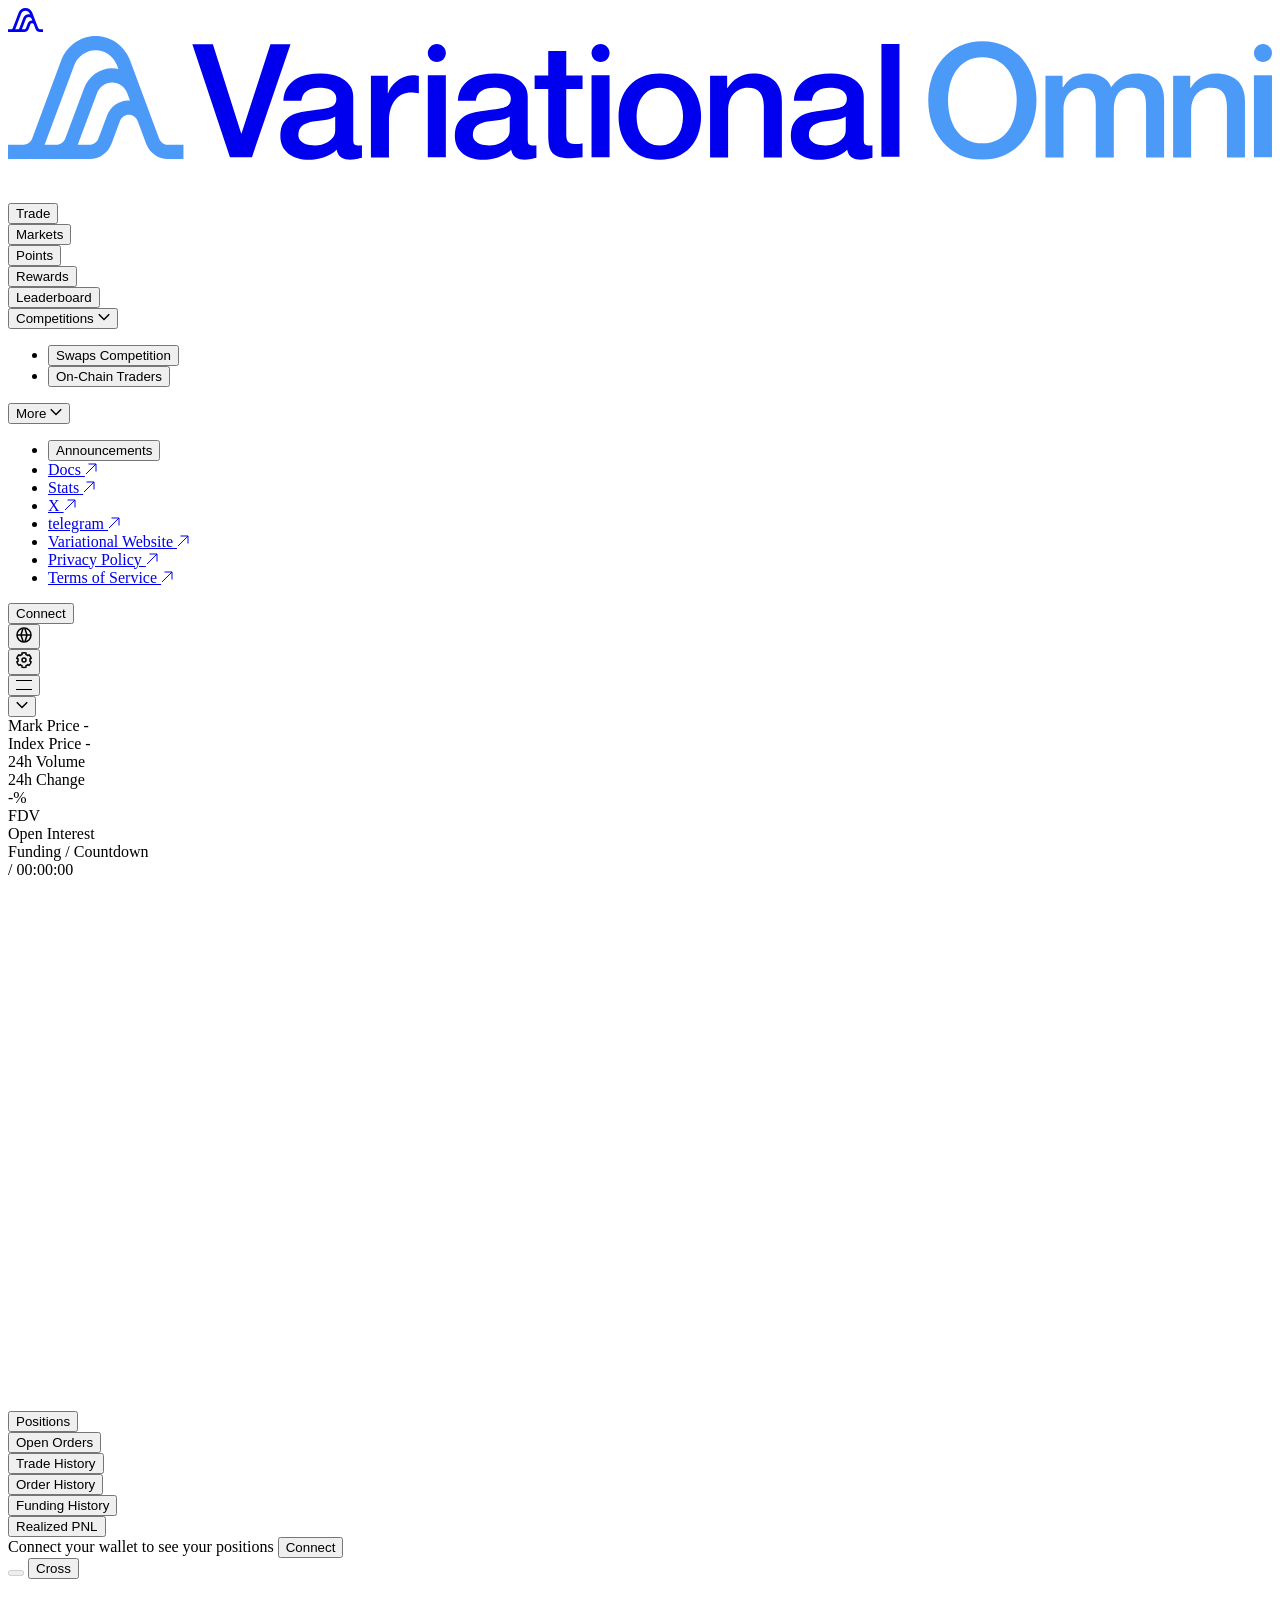
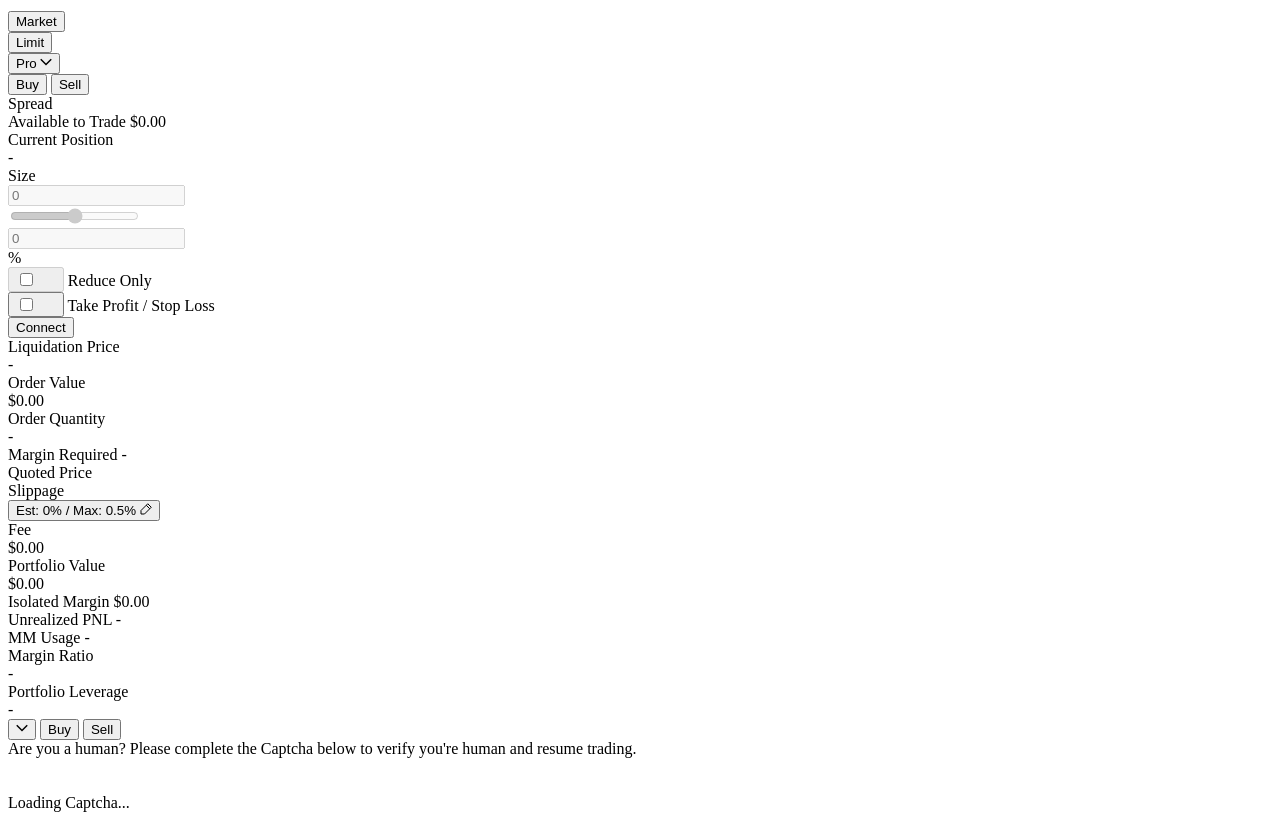
==== commit a24cc9b1: "update" ====
--- a/shots/dom.html
+++ b/shots/dom.html
@@ -53,7 +53,7 @@
 				}
 			</script>
 		
-		      <nav class="sticky top-0 z-10 bg-background-background-trade"><div class="flex flex-col"> <div class="flex flex-row px-4 py-3 md:pl-2.5 md:pr-2 items-center justify-between text-foreground-foreground"><div class="flex flex-1 min-w-0 items-center h-full gap-4"><a class="shrink-0" href="/perpetual/BTC" data-sveltekit-reload="false"><svg width="35" height="24" viewBox="0 0 35 24" fill="none" xmlns="http://www.w3.org/2000/svg" class="md:hidden text-foreground-foreground-brand"><path fill-rule="evenodd" clip-rule="evenodd" d="M17.4729 0C20.4747 0 23.1936 1.8802 24.3165 4.665L30.1552 20.0257C30.466 20.7535 31.1648 21.2206 31.913 21.2206H35V24H31.913C29.9836 24 28.2159 22.7742 27.533 20.9518L25.8856 16.6213C25.5905 15.8538 24.8712 15.3568 24.0996 15.3567C23.3228 15.3567 22.6081 15.841 22.3147 16.6194L22.3137 16.6213L20.6663 20.9518C19.9834 22.7742 18.2157 23.9999 16.2863 24H0V21.2206H3.05186C3.80809 21.2204 4.54261 20.7211 4.83679 19.956L10.5952 4.79843C11.6835 1.9422 14.4218 0.000122874 17.4729 0ZM17.4729 2.77938C15.5956 2.7795 13.8546 3.97677 13.1722 5.79226V5.79422L7.29936 21.2206H9.66054C10.4173 21.2204 11.1527 20.72 11.4465 19.9541L15.1489 10.2208V10.2189C16.0601 7.84922 18.2668 6.28868 20.7868 6.28868C21.2032 6.28872 21.614 6.33518 22.0125 6.42309L21.7415 5.71083C21.0203 3.937 19.3181 2.77938 17.4729 2.77938ZM20.7687 9.08572C19.4238 9.08575 18.2301 9.90045 17.7249 11.2176L13.908 21.2206H16.2682C17.0251 21.2206 17.7613 20.7202 18.0552 19.9541L19.7016 15.6246C20.3888 13.8203 22.0584 12.6124 23.9782 12.594H24.0695C24.1595 12.5942 24.2479 12.5973 24.3346 12.6029L23.8115 11.2147C23.3226 9.93235 22.1108 9.08581 20.7687 9.08572Z" fill="currentColor"></path></svg> <div class="hidden md:block overflow-hidden w-[26px] xl:w-auto"><svg viewBox="0 0 184 19" fill="none" xmlns="http://www.w3.org/2000/svg" role="img" aria-label="Variational Omni" class="h-[19px] shrink-0"><path d="M181.374 5.72745H184V17.6331H181.374V5.72745Z" fill="#4C9AF8"></path><path d="M183.999 2.45927C183.999 3.18406 183.412 3.77162 182.687 3.77162C181.962 3.77162 181.374 3.18406 181.374 2.45927C181.374 1.73448 181.962 1.14692 182.687 1.14692C183.412 1.14692 183.999 1.73448 183.999 2.45927Z" fill="#4C9AF8"></path><path d="M169.609 5.78712H172.097V7.53727L172.143 7.58333C172.542 6.92318 173.064 6.40888 173.709 6.04043C174.354 5.65663 175.068 5.46472 175.851 5.46472C177.156 5.46472 178.185 5.80247 178.937 6.47797C179.689 7.15346 180.066 8.16671 180.066 9.5177V17.6927H177.44V10.2085C177.409 9.27207 177.21 8.59657 176.841 8.18206C176.473 7.7522 175.897 7.53727 175.114 7.53727C174.668 7.53727 174.269 7.62171 173.916 7.79058C173.563 7.9441 173.264 8.16671 173.018 8.4584C172.772 8.73474 172.58 9.06481 172.442 9.44862C172.304 9.83242 172.235 10.2393 172.235 10.6691V17.6927H169.609V5.78712Z" fill="#4C9AF8"></path><path d="M151.026 5.78712H153.514V7.44515H153.583C153.783 7.15346 153.998 6.8848 154.228 6.63917C154.458 6.39353 154.712 6.18628 154.988 6.0174C155.28 5.84853 155.61 5.71803 155.978 5.62592C156.347 5.51846 156.769 5.46472 157.245 5.46472C157.967 5.46472 158.635 5.62592 159.249 5.94832C159.878 6.27071 160.324 6.76966 160.585 7.44515C161.03 6.83107 161.544 6.34747 162.128 5.99437C162.711 5.64127 163.441 5.46472 164.316 5.46472C165.575 5.46472 166.55 5.77177 167.241 6.38585C167.947 6.99994 168.3 8.02854 168.3 9.47164V17.6927H165.675V10.7382C165.675 10.2623 165.659 9.83242 165.629 9.44862C165.598 9.04946 165.506 8.71171 165.352 8.43537C165.214 8.14368 164.999 7.92107 164.707 7.76755C164.416 7.61403 164.017 7.53727 163.51 7.53727C162.619 7.53727 161.974 7.81361 161.575 8.36629C161.176 8.91896 160.976 9.70193 160.976 10.7152V17.6927H158.351V10.0473C158.351 9.21833 158.197 8.59657 157.89 8.18206C157.598 7.7522 157.053 7.53727 156.255 7.53727C155.917 7.53727 155.587 7.60635 155.264 7.74452C154.957 7.88269 154.681 8.08227 154.435 8.34326C154.205 8.60425 154.013 8.92664 153.859 9.31045C153.721 9.69425 153.652 10.1318 153.652 10.6231V17.6927H151.026V5.78712Z" fill="#4C9AF8"></path><path d="M141.841 3.10328C140.966 3.10328 140.205 3.27983 139.561 3.63293C138.931 3.98603 138.417 4.46195 138.017 5.06068C137.618 5.64406 137.319 6.31188 137.119 7.06414C136.935 7.8164 136.843 8.58401 136.843 9.36697C136.843 10.1499 136.935 10.9175 137.119 11.6698C137.319 12.4221 137.618 13.0976 138.017 13.6963C138.417 14.2797 138.931 14.7479 139.561 15.101C140.205 15.4541 140.966 15.6307 141.841 15.6307C142.716 15.6307 143.468 15.4541 144.098 15.101C144.743 14.7479 145.265 14.2797 145.664 13.6963C146.063 13.0976 146.355 12.4221 146.539 11.6698C146.739 10.9175 146.839 10.1499 146.839 9.36697C146.839 8.58401 146.739 7.8164 146.539 7.06414C146.355 6.31188 146.063 5.64406 145.664 5.06068C145.265 4.46195 144.743 3.98603 144.098 3.63293C143.468 3.27983 142.716 3.10328 141.841 3.10328ZM141.841 0.754395C143.069 0.754395 144.167 0.984677 145.134 1.44524C146.117 1.90581 146.946 2.52757 147.622 3.31053C148.297 4.09349 148.812 5.00695 149.165 6.0509C149.533 7.09485 149.718 8.2002 149.718 9.36697C149.718 10.5491 149.533 11.6621 149.165 12.7061C148.812 13.75 148.297 14.6635 147.622 15.4464C146.946 16.2294 146.117 16.8512 145.134 17.3117C144.167 17.7569 143.069 17.9795 141.841 17.9795C140.612 17.9795 139.507 17.7569 138.524 17.3117C137.557 16.8512 136.735 16.2294 136.06 15.4464C135.384 14.6635 134.862 13.75 134.494 12.7061C134.14 11.6621 133.964 10.5491 133.964 9.36697C133.964 8.2002 134.14 7.09485 134.494 6.0509C134.862 5.00695 135.384 4.09349 136.06 3.31053C136.735 2.52757 137.557 1.90581 138.524 1.44524C139.507 0.984677 140.612 0.754395 141.841 0.754395Z" fill="#4C9AF8"></path><path fill-rule="evenodd" clip-rule="evenodd" d="M12.7499 0C14.9403 0 16.9242 1.4039 17.7436 3.48324L22.0041 14.9527C22.2309 15.4961 22.7408 15.8449 23.2868 15.8449H25.5394V17.9202H23.2868C21.8789 17.9202 20.589 17.0049 20.0907 15.6442L18.8886 12.4107C18.6733 11.8377 18.1484 11.4665 17.5854 11.4665C17.0185 11.4665 16.4971 11.828 16.2829 12.4093L16.2822 12.4107L15.0801 15.6442C14.5818 17.0049 13.2919 17.9201 11.884 17.9202H0V15.8449H2.22693C2.77875 15.8447 3.31472 15.4719 3.52939 14.9006L7.73125 3.58286C8.52538 1.45019 10.5235 9.17465e-05 12.7499 0ZM12.7499 2.07529C11.3801 2.07538 10.1096 2.96935 9.61169 4.32493V4.32639L5.32631 15.8449H7.04925C7.60145 15.8447 8.13808 15.4711 8.35245 14.8992L11.0541 7.63162V7.63016C11.719 5.86081 13.3292 4.6956 15.168 4.6956C15.4719 4.69562 15.7717 4.73032 16.0625 4.79595L15.8647 4.26413C15.3384 2.93966 14.0963 2.07529 12.7499 2.07529ZM15.1548 6.78407C14.1735 6.7841 13.3024 7.39241 12.9338 8.37589L10.1486 15.8449H11.8708C12.4232 15.8449 12.9604 15.4712 13.1748 14.8992L14.3761 11.6665C14.8776 10.3193 16.0959 9.41732 17.4968 9.40364H17.5634C17.6291 9.40374 17.6936 9.40606 17.7568 9.41024L17.3752 8.37369C17.0184 7.41623 16.1342 6.78414 15.1548 6.78407Z" fill="#4C9AF8"></path><path d="M61.112 5.72745H63.7363V17.633H61.112V5.72745Z" fill="currentColor"></path><path d="M63.7357 2.45931C63.7357 3.18409 63.1484 3.77165 62.4238 3.77165C61.6993 3.77165 61.1119 3.18409 61.1119 2.45931C61.1119 1.73453 61.6993 1.14697 62.4238 1.14697C63.1484 1.14697 63.7357 1.73453 63.7357 2.45931Z" fill="currentColor"></path><path d="M127.147 1.14697H129.771V17.589H127.147V1.14697Z" fill="currentColor"></path><path d="M124.573 15.0444C124.573 15.3668 124.611 15.5971 124.688 15.7352C124.78 15.8734 124.949 15.9425 125.194 15.9425C125.271 15.9425 125.363 15.9425 125.471 15.9425C125.578 15.9425 125.701 15.9271 125.839 15.8964V17.7157C125.747 17.7464 125.624 17.7771 125.471 17.8078C125.333 17.8538 125.187 17.8922 125.033 17.9229C124.88 17.9536 124.726 17.9766 124.573 17.992C124.419 18.0073 124.289 18.015 124.182 18.015C123.644 18.015 123.199 17.9076 122.846 17.6926C122.493 17.4777 122.263 17.1016 122.156 16.5643C121.634 17.0709 120.989 17.4393 120.222 17.6696C119.47 17.8999 118.741 18.015 118.035 18.015C117.498 18.015 116.984 17.9383 116.493 17.7847C116.002 17.6466 115.564 17.4393 115.181 17.163C114.812 16.8713 114.513 16.5105 114.283 16.0807C114.068 15.6355 113.96 15.1212 113.96 14.5378C113.96 13.8009 114.091 13.2022 114.352 12.7416C114.628 12.281 114.981 11.9203 115.411 11.6593C115.856 11.3983 116.347 11.2141 116.884 11.1066C117.437 10.9838 117.989 10.8917 118.542 10.8303C119.017 10.7382 119.47 10.6767 119.9 10.646C120.329 10.6 120.705 10.5309 121.028 10.4388C121.365 10.3467 121.626 10.2085 121.81 10.0243C122.01 9.82471 122.11 9.53302 122.11 9.14922C122.11 8.81147 122.025 8.53514 121.856 8.32021C121.703 8.10528 121.503 7.94408 121.258 7.83662C121.028 7.7138 120.767 7.63704 120.475 7.60634C120.184 7.56028 119.907 7.53726 119.646 7.53726C118.91 7.53726 118.304 7.69078 117.828 7.99782C117.352 8.30486 117.084 8.78077 117.022 9.42556H114.398C114.444 8.65795 114.628 8.02084 114.95 7.51423C115.273 7.00761 115.679 6.60078 116.17 6.29374C116.677 5.9867 117.245 5.77177 117.874 5.64896C118.503 5.52614 119.148 5.46473 119.808 5.46473C120.391 5.46473 120.966 5.52614 121.534 5.64896C122.102 5.77177 122.608 5.97135 123.053 6.24769C123.514 6.52402 123.882 6.88479 124.158 7.33C124.435 7.75986 124.573 8.28951 124.573 8.91894V15.0444ZM121.949 11.7284C121.55 11.9893 121.058 12.1505 120.475 12.2119C119.892 12.258 119.309 12.3348 118.726 12.4422C118.449 12.4883 118.181 12.5574 117.92 12.6495C117.659 12.7262 117.429 12.8414 117.229 12.9949C117.03 13.1331 116.869 13.325 116.746 13.5706C116.638 13.8009 116.585 14.0849 116.585 14.4226C116.585 14.7143 116.669 14.96 116.838 15.1595C117.007 15.3591 117.206 15.5203 117.437 15.6431C117.682 15.7506 117.943 15.8274 118.219 15.8734C118.511 15.9195 118.772 15.9425 119.002 15.9425C119.294 15.9425 119.608 15.9041 119.946 15.8274C120.283 15.7506 120.598 15.6201 120.89 15.4359C121.197 15.2517 121.45 15.0214 121.649 14.745C121.849 14.4533 121.949 14.1002 121.949 13.6857V11.7284Z" fill="currentColor"></path><path d="M102.201 5.78712H104.687V7.53726L104.733 7.58331C105.132 6.92317 105.654 6.40888 106.299 6.04043C106.943 5.65663 107.657 5.46473 108.44 5.46473C109.744 5.46473 110.772 5.80248 111.524 6.47797C112.276 7.15345 112.652 8.16669 112.652 9.51767V17.6926H110.028V10.2085C109.997 9.27204 109.798 8.59655 109.43 8.18204C109.061 7.75218 108.486 7.53726 107.703 7.53726C107.258 7.53726 106.859 7.62169 106.506 7.79056C106.153 7.94408 105.854 8.16669 105.608 8.45838C105.363 8.73471 105.171 9.06478 105.033 9.44858C104.895 9.83238 104.826 10.2392 104.826 10.6691V17.6926H102.201V5.78712Z" fill="currentColor"></path><path d="M94.8851 18.015C93.9335 18.015 93.0818 17.8615 92.3298 17.5545C91.5931 17.2321 90.9639 16.7945 90.4421 16.2419C89.9357 15.6892 89.5443 15.029 89.2681 14.2614C89.0072 13.4938 88.8767 12.6495 88.8767 11.7284C88.8767 10.8226 89.0072 9.9859 89.2681 9.2183C89.5443 8.4507 89.9357 7.79056 90.4421 7.23789C90.9639 6.68522 91.5931 6.25536 92.3298 5.94832C93.0818 5.62593 93.9335 5.46473 94.8851 5.46473C95.8366 5.46473 96.6806 5.62593 97.4173 5.94832C98.1693 6.25536 98.7985 6.68522 99.305 7.23789C99.8267 7.79056 100.218 8.4507 100.479 9.2183C100.755 9.9859 100.893 10.8226 100.893 11.7284C100.893 12.6495 100.755 13.4938 100.479 14.2614C100.218 15.029 99.8267 15.6892 99.305 16.2419C98.7985 16.7945 98.1693 17.2321 97.4173 17.5545C96.6806 17.8615 95.8366 18.015 94.8851 18.015ZM94.8851 15.9425C95.4682 15.9425 95.9747 15.8197 96.4044 15.574C96.8341 15.3284 97.1871 15.006 97.4633 14.6069C97.7396 14.2077 97.9391 13.7625 98.0619 13.2712C98.2 12.7646 98.269 12.2503 98.269 11.7284C98.269 11.2217 98.2 10.7151 98.0619 10.2085C97.9391 9.70189 97.7396 9.25668 97.4633 8.87288C97.1871 8.47373 96.8341 8.15134 96.4044 7.9057C95.9747 7.66007 95.4682 7.53726 94.8851 7.53726C94.3019 7.53726 93.7954 7.66007 93.3657 7.9057C92.936 8.15134 92.583 8.47373 92.3068 8.87288C92.0305 9.25668 91.8233 9.70189 91.6852 10.2085C91.5624 10.7151 91.5011 11.2217 91.5011 11.7284C91.5011 12.2503 91.5624 12.7646 91.6852 13.2712C91.8233 13.7625 92.0305 14.2077 92.3068 14.6069C92.583 15.006 92.936 15.3284 93.3657 15.574C93.7954 15.8197 94.3019 15.9425 94.8851 15.9425Z" fill="currentColor"></path><path d="M87.5682 2.45931C87.5682 3.18409 86.9808 3.77165 86.2563 3.77165C85.5317 3.77165 84.9444 3.18409 84.9444 2.45931C84.9444 1.73453 85.5317 1.14697 86.2563 1.14697C86.9808 1.14697 87.5682 1.73453 87.5682 2.45931Z" fill="currentColor"></path><path d="M84.9444 5.72745H87.5687V17.633H84.9444V5.72745Z" fill="currentColor"></path><path d="M76.6612 5.76305H78.641V2.1937H81.2653V5.76305H83.6364V7.72043H81.2653V14.0762C81.2653 14.3525 81.273 14.5905 81.2883 14.79C81.319 14.9896 81.3727 15.1585 81.4495 15.2967C81.5415 15.4348 81.672 15.5423 81.8408 15.6191C82.0096 15.6805 82.2398 15.7112 82.5314 15.7112C82.7156 15.7112 82.8997 15.7112 83.0839 15.7112C83.2681 15.6958 83.4522 15.6651 83.6364 15.6191V17.6455C83.3448 17.6762 83.0609 17.7069 82.7846 17.7376C82.5084 17.7683 82.2245 17.7837 81.9329 17.7837C81.2423 17.7837 80.6821 17.7223 80.2524 17.5995C79.838 17.4613 79.5081 17.2694 79.2625 17.0238C79.0323 16.7628 78.8712 16.4404 78.7791 16.0566C78.7024 15.6728 78.6563 15.2353 78.641 14.744V7.72043H76.6612V5.76305Z" fill="currentColor"></path><path d="M75.6566 15.0444C75.6566 15.3668 75.695 15.5971 75.7717 15.7352C75.8638 15.8734 76.0326 15.9425 76.2782 15.9425C76.3549 15.9425 76.447 15.9425 76.5544 15.9425C76.6619 15.9425 76.7846 15.9271 76.9228 15.8964V17.7157C76.8307 17.7464 76.7079 17.7771 76.5544 17.8078C76.4163 17.8538 76.2705 17.8922 76.1171 17.9229C75.9636 17.9536 75.8101 17.9766 75.6566 17.992C75.5032 18.0073 75.3727 18.015 75.2653 18.015C74.7282 18.015 74.2831 17.9076 73.9301 17.6926C73.5771 17.4777 73.3469 17.1016 73.2395 16.5643C72.7177 17.0709 72.0731 17.4393 71.3058 17.6696C70.5538 17.8999 69.8248 18.015 69.1189 18.015C68.5817 18.015 68.0676 17.9383 67.5765 17.7847C67.0854 17.6466 66.648 17.4393 66.2643 17.163C65.896 16.8713 65.5968 16.5105 65.3666 16.0807C65.1517 15.6355 65.0443 15.1212 65.0443 14.5378C65.0443 13.8009 65.1747 13.2022 65.4356 12.7416C65.7119 12.281 66.0648 11.9203 66.4946 11.6593C66.9396 11.3983 67.4307 11.2141 67.9679 11.1066C68.5203 10.9838 69.0728 10.8917 69.6253 10.8303C70.1011 10.7382 70.5538 10.6767 70.9835 10.646C71.4132 10.6 71.7892 10.5309 72.1115 10.4388C72.4491 10.3467 72.71 10.2085 72.8942 10.0243C73.0937 9.82471 73.1935 9.53302 73.1935 9.14922C73.1935 8.81147 73.1091 8.53514 72.9402 8.32021C72.7868 8.10528 72.5873 7.94408 72.3417 7.83662C72.1115 7.7138 71.8506 7.63704 71.559 7.60634C71.2674 7.56028 70.9912 7.53726 70.7303 7.53726C69.9936 7.53726 69.3874 7.69078 68.9117 7.99782C68.4359 8.30486 68.1674 8.78077 68.106 9.42556H65.4817C65.5277 8.65795 65.7119 8.02084 66.0341 7.51423C66.3564 7.00761 66.7631 6.60078 67.2542 6.29374C67.7607 5.9867 68.3285 5.77177 68.9577 5.64896C69.587 5.52614 70.2315 5.46473 70.8914 5.46473C71.4746 5.46473 72.0501 5.52614 72.618 5.64896C73.1858 5.77177 73.6922 5.97135 74.1373 6.24769C74.5977 6.52402 74.966 6.88479 75.2423 7.33C75.5185 7.75986 75.6566 8.28951 75.6566 8.91894V15.0444ZM73.0323 11.7284C72.6333 11.9893 72.1422 12.1505 71.559 12.2119C70.9758 12.258 70.3927 12.3348 69.8095 12.4422C69.5332 12.4883 69.2647 12.5574 69.0038 12.6495C68.7429 12.7262 68.5127 12.8414 68.3132 12.9949C68.1136 13.1331 67.9525 13.325 67.8297 13.5706C67.7223 13.8009 67.6686 14.0849 67.6686 14.4226C67.6686 14.7143 67.753 14.96 67.9218 15.1595C68.0906 15.3591 68.2901 15.5203 68.5203 15.6431C68.7659 15.7506 69.0268 15.8274 69.303 15.8734C69.5946 15.9195 69.8555 15.9425 70.0857 15.9425C70.3773 15.9425 70.6919 15.9041 71.0296 15.8274C71.3672 15.7506 71.6818 15.6201 71.9734 15.4359C72.2803 15.2517 72.5336 15.0214 72.7331 14.745C72.9326 14.4533 73.0323 14.1002 73.0323 13.6857V11.7284Z" fill="currentColor"></path><path d="M52.8288 5.78712H55.2919V8.35161H55.338C55.4147 8.02922 55.5605 7.7145 55.7754 7.40746C56.0056 7.10042 56.2741 6.82408 56.5811 6.57845C56.9034 6.31747 57.2563 6.11021 57.64 5.95669C58.0237 5.80317 58.415 5.72641 58.814 5.72641C59.121 5.72641 59.3282 5.73409 59.4356 5.74944C59.5584 5.76479 59.6811 5.78015 59.8039 5.7955V8.32858C59.6198 8.29788 59.4279 8.27485 59.2284 8.2595C59.0442 8.22879 58.8601 8.21344 58.6759 8.21344C58.2309 8.21344 57.8088 8.30556 57.4098 8.48978C57.0261 8.65865 56.6885 8.91964 56.3969 9.27273C56.1053 9.61048 55.8751 10.0327 55.7063 10.5393C55.5375 11.0459 55.4531 11.6293 55.4531 12.2894V17.6926H52.8288V5.78712Z" fill="currentColor"></path><path d="M50.2546 15.0444C50.2546 15.3668 50.293 15.5971 50.3697 15.7352C50.4618 15.8734 50.6306 15.9425 50.8762 15.9425C50.9529 15.9425 51.045 15.9425 51.1524 15.9425C51.2598 15.9425 51.3826 15.9271 51.5207 15.8964V17.7157C51.4286 17.7464 51.3059 17.7771 51.1524 17.8078C51.0143 17.8538 50.8685 17.8922 50.715 17.9229C50.5615 17.9536 50.4081 17.9766 50.2546 17.992C50.1011 18.0073 49.9707 18.015 49.8633 18.015C49.3261 18.015 48.8811 17.9076 48.5281 17.6926C48.1751 17.4777 47.9449 17.1016 47.8375 16.5643C47.3157 17.0709 46.6711 17.4393 45.9038 17.6696C45.1518 17.8999 44.4228 18.015 43.7168 18.015C43.1797 18.015 42.6656 17.9383 42.1745 17.7847C41.6834 17.6466 41.246 17.4393 40.8623 17.163C40.494 16.8713 40.1947 16.5105 39.9645 16.0807C39.7497 15.6355 39.6422 15.1212 39.6422 14.5378C39.6422 13.8009 39.7727 13.2022 40.0336 12.7416C40.3098 12.281 40.6628 11.9203 41.0925 11.6593C41.5376 11.3983 42.0287 11.2141 42.5658 11.1066C43.1183 10.9838 43.6708 10.8917 44.2233 10.8303C44.699 10.7382 45.1518 10.6767 45.5815 10.646C46.0112 10.6 46.3872 10.5309 46.7095 10.4388C47.0471 10.3467 47.308 10.2085 47.4922 10.0243C47.6917 9.82471 47.7914 9.53302 47.7914 9.14922C47.7914 8.81147 47.707 8.53514 47.5382 8.32021C47.3847 8.10528 47.1852 7.94408 46.9397 7.83662C46.7095 7.7138 46.4486 7.63704 46.157 7.60634C45.8654 7.56028 45.5891 7.53726 45.3283 7.53726C44.5916 7.53726 43.9854 7.69078 43.5096 7.99782C43.0339 8.30486 42.7653 8.78077 42.7039 9.42556H40.0796C40.1257 8.65795 40.3098 8.02084 40.6321 7.51423C40.9544 7.00761 41.3611 6.60078 41.8522 6.29374C42.3586 5.9867 42.9265 5.77177 43.5557 5.64896C44.1849 5.52614 44.8295 5.46473 45.4894 5.46473C46.0726 5.46473 46.6481 5.52614 47.2159 5.64896C47.7838 5.77177 48.2902 5.97135 48.7353 6.24769C49.1957 6.52402 49.564 6.88479 49.8402 7.33C50.1165 7.75986 50.2546 8.28951 50.2546 8.91894V15.0444ZM47.6303 11.7284C47.2313 11.9893 46.7402 12.1505 46.157 12.2119C45.5738 12.258 44.9906 12.3348 44.4074 12.4422C44.1312 12.4883 43.8626 12.5574 43.6017 12.6495C43.3408 12.7262 43.1106 12.8414 42.9111 12.9949C42.7116 13.1331 42.5505 13.325 42.4277 13.5706C42.3203 13.8009 42.2665 14.0849 42.2665 14.4226C42.2665 14.7143 42.351 14.96 42.5198 15.1595C42.6886 15.3591 42.8881 15.5203 43.1183 15.6431C43.3638 15.7506 43.6247 15.8274 43.901 15.8734C44.1926 15.9195 44.4535 15.9425 44.6837 15.9425C44.9753 15.9425 45.2899 15.9041 45.6275 15.8274C45.9652 15.7506 46.2798 15.6201 46.5714 15.4359C46.8783 15.2517 47.1315 15.0214 47.331 14.745C47.5305 14.4533 47.6303 14.1002 47.6303 13.6857V11.7284Z" fill="currentColor"></path><path d="M26.8293 1.19093H29.822L33.9426 14.2018H33.9886L38.2014 1.19093H41.125L35.508 17.633H32.3082L26.8293 1.19093Z" fill="currentColor"></path></svg></div></a> <div class="hidden md:flex flex-1 min-w-0 items-center overflow-hidden gap-1 xl:gap-0.5 relative"><div class="absolute top-0 left-0 rounded-md pointer-events-none transition-all duration-300 ease-out bg-tab-background-primary" style="transform: translate(0px, 0px); width: 55px; height: 32px;"></div> <div class="relative"><a href="/perpetual/BTC" data-sveltekit-reload="false"><button class="h-8 max-h-8 px-2.5 py-1.5 text-xs bg-transparent text-tab-foreground-active rounded-md font-inter inline-flex items-center justify-center outline-none focus:outline-none whitespace-nowrap disabled:opacity-50" role="tab"><div class="gap-1 items-center inline-flex"> Trade   </div></button></a></div><div class="relative"><a href="/markets" data-sveltekit-reload="false"><button class="h-8 max-h-8 px-2.5 py-1.5 text-xs bg-transparent hover:bg-tab-background-hover text-tab-foreground rounded-md font-inter inline-flex items-center justify-center outline-none focus:outline-none whitespace-nowrap disabled:opacity-50" role="tab"><div class="gap-1 items-center inline-flex"> Markets   </div></button></a></div><div class="relative"><a href="/points" data-sveltekit-reload="false"><button class="h-8 max-h-8 px-2.5 py-1.5 text-xs bg-transparent hover:bg-tab-background-hover text-tab-foreground rounded-md font-inter inline-flex items-center justify-center outline-none focus:outline-none whitespace-nowrap disabled:opacity-50" role="tab"><div class="gap-1 items-center inline-flex"> Points   </div></button></a></div><div class="relative"><a href="/rewards" data-sveltekit-reload="false"><button class="h-8 max-h-8 px-2.5 py-1.5 text-xs bg-transparent hover:bg-tab-background-hover text-tab-foreground rounded-md font-inter inline-flex items-center justify-center outline-none focus:outline-none whitespace-nowrap disabled:opacity-50" role="tab"><div class="gap-1 items-center inline-flex"> Rewards   </div></button></a></div><div class="relative"><a href="/leaderboard" data-sveltekit-reload="false"><button class="h-8 max-h-8 px-2.5 py-1.5 text-xs bg-transparent hover:bg-tab-background-hover text-tab-foreground rounded-md font-inter inline-flex items-center justify-center outline-none focus:outline-none whitespace-nowrap disabled:opacity-50" role="tab"><div class="gap-1 items-center inline-flex"> Leaderboard   </div></button></a></div><div class="relative"><div class="flex relative"><button class="h-8 max-h-8 px-2.5 py-1.5 text-xs bg-transparent hover:bg-tab-background-hover text-tab-foreground rounded-md font-inter inline-flex items-center justify-center outline-none focus:outline-none whitespace-nowrap disabled:opacity-50" role="tab"><div class="gap-1 items-center inline-flex"> Competitions <svg width="12" height="12" viewBox="0 0 12 12" fill="none" xmlns="http://www.w3.org/2000/svg" slot="append" class="size-2.5 shrink-0 text-foreground-muted-more transition-transform duration-200"><path d="M11.25 3.25L6 8.5L0.75 3.25" stroke="currentColor" stroke-width="1.5"></path></svg></div></button> <div class="hidden fixed w-44 z-50" style="top: 0px; left: 0px;"><ul class="flex flex-col bg-popover-background rounded-lg p-2 border border-border-border gap-0.5"><li class="flex rounded-lg hover:bg-background-muted-more"><button class="flex w-full items-center gap-2 leading-4 px-2 py-3 text-2xs text-foreground-foreground">Swaps Competition</button> </li><li class="flex rounded-lg hover:bg-background-muted-more"><button class="flex w-full items-center gap-2 leading-4 px-2 py-3 text-2xs text-foreground-foreground">On-Chain Traders</button> </li></ul></div></div></div> <div class="info-dropdown flex relative text-xxs"><button class="h-8 max-h-8 px-2.5 py-1.5 text-xs bg-transparent hover:bg-tab-background-hover text-tab-foreground rounded-md font-inter inline-flex items-center justify-center outline-none focus:outline-none whitespace-nowrap disabled:opacity-50" role="tab"><div class="gap-1 items-center inline-flex"> More <svg width="12" height="12" viewBox="0 0 12 12" fill="none" xmlns="http://www.w3.org/2000/svg" slot="append" class="size-2.5 shrink-0 text-foreground-muted-more transition-transform duration-200"><path d="M11.25 3.25L6 8.5L0.75 3.25" stroke="currentColor" stroke-width="1.5"></path></svg></div></button> <div class="hidden fixed w-52 z-50" style="top: 0px; left: 0px;"><ul class="flex flex-col bg-popover-background rounded-lg p-2 border border-border-border gap-0.5"> <li class="flex rounded-lg hover:bg-background-muted-more"><button class="flex w-full items-center gap-2 px-2 py-3 text-2xs text-foreground-foreground justify-between text-left">Announcements</button> </li><li class="flex rounded-lg hover:bg-background-muted-more"><a class="flex items-center gap-2 px-2 py-3 text-2xs text-foreground-foreground w-full justify-between text-left" href="https://docs.varprotocol.org" target="_blank" rel="noreferrer noopener">Docs <svg width="12" height="12" viewBox="0 0 12 12" fill="none" xmlns="http://www.w3.org/2000/svg" class="w-3 h-3 text-foreground-muted-more-more"><path d="M0.999985 11L11 0.99994M11 0.99994L3.49999 1M11 0.99994V8.5" stroke="currentColor"></path></svg></a> </li><li class="flex rounded-lg hover:bg-background-muted-more"><a class="flex items-center gap-2 px-2 py-3 text-2xs text-foreground-foreground w-full justify-between text-left help-button-class" href="mailto:support@variational.io" target="_blank" rel="noreferrer noopener">Help &amp; Support <svg width="12" height="12" viewBox="0 0 12 12" fill="none" xmlns="http://www.w3.org/2000/svg" class="w-3 h-3 text-foreground-muted-more-more"><path d="M0.999985 11L11 0.99994M11 0.99994L3.49999 1M11 0.99994V8.5" stroke="currentColor"></path></svg></a> </li><li class="flex rounded-lg hover:bg-background-muted-more"><a class="flex items-center gap-2 px-2 py-3 text-2xs text-foreground-foreground w-full justify-between text-left" href="https://arbdata.com/variational" target="_blank" rel="noreferrer noopener">Stats <svg width="12" height="12" viewBox="0 0 12 12" fill="none" xmlns="http://www.w3.org/2000/svg" class="w-3 h-3 text-foreground-muted-more-more"><path d="M0.999985 11L11 0.99994M11 0.99994L3.49999 1M11 0.99994V8.5" stroke="currentColor"></path></svg></a> </li><li class="flex rounded-lg hover:bg-background-muted-more"><a class="flex items-center gap-2 px-2 py-3 text-2xs text-foreground-foreground w-full justify-between text-left" href="https://x.com/variationaleth" target="_blank" rel="noreferrer noopener">X <svg width="12" height="12" viewBox="0 0 12 12" fill="none" xmlns="http://www.w3.org/2000/svg" class="w-3 h-3 text-foreground-muted-more-more"><path d="M0.999985 11L11 0.99994M11 0.99994L3.49999 1M11 0.99994V8.5" stroke="currentColor"></path></svg></a> </li><li class="flex rounded-lg hover:bg-background-muted-more"><a class="flex items-center gap-2 px-2 py-3 text-2xs text-foreground-foreground w-full justify-between text-left" href="https://t.me/variationaleth" target="_blank" rel="noreferrer noopener">telegram <svg width="12" height="12" viewBox="0 0 12 12" fill="none" xmlns="http://www.w3.org/2000/svg" class="w-3 h-3 text-foreground-muted-more-more"><path d="M0.999985 11L11 0.99994M11 0.99994L3.49999 1M11 0.99994V8.5" stroke="currentColor"></path></svg></a> </li><li class="flex rounded-lg hover:bg-background-muted-more"><a class="flex items-center gap-2 px-2 py-3 text-2xs text-foreground-foreground w-full justify-between text-left" href="https://www.varprotocol.org" target="_blank" rel="noreferrer noopener">Variational Website <svg width="12" height="12" viewBox="0 0 12 12" fill="none" xmlns="http://www.w3.org/2000/svg" class="w-3 h-3 text-foreground-muted-more-more"><path d="M0.999985 11L11 0.99994M11 0.99994L3.49999 1M11 0.99994V8.5" stroke="currentColor"></path></svg></a> </li><li class="flex rounded-lg hover:bg-background-muted-more"><a class="flex items-center gap-2 px-2 py-3 text-2xs text-foreground-foreground w-full justify-between text-left" href="https://omni.testnet.variational.io" target="_blank" rel="noreferrer noopener">Omni Testnet <svg width="12" height="12" viewBox="0 0 12 12" fill="none" xmlns="http://www.w3.org/2000/svg" class="w-3 h-3 text-foreground-muted-more-more"><path d="M0.999985 11L11 0.99994M11 0.99994L3.49999 1M11 0.99994V8.5" stroke="currentColor"></path></svg></a> </li><li class="flex rounded-lg hover:bg-background-muted-more"><a class="flex items-center gap-2 px-2 py-3 text-2xs text-foreground-foreground w-full justify-between text-left" href="https://docs.varprotocol.org/legal/privacy-policy" target="_blank" rel="noreferrer noopener">Privacy Policy <svg width="12" height="12" viewBox="0 0 12 12" fill="none" xmlns="http://www.w3.org/2000/svg" class="w-3 h-3 text-foreground-muted-more-more"><path d="M0.999985 11L11 0.99994M11 0.99994L3.49999 1M11 0.99994V8.5" stroke="currentColor"></path></svg></a> </li><li class="flex rounded-lg hover:bg-background-muted-more"><a class="flex items-center gap-2 px-2 py-3 text-2xs text-foreground-foreground w-full justify-between text-left" href="https://docs.varprotocol.org/legal/terms-of-service" target="_blank" rel="noreferrer noopener">Terms of Service <svg width="12" height="12" viewBox="0 0 12 12" fill="none" xmlns="http://www.w3.org/2000/svg" class="w-3 h-3 text-foreground-muted-more-more"><path d="M0.999985 11L11 0.99994M11 0.99994L3.49999 1M11 0.99994V8.5" stroke="currentColor"></path></svg></a> </li></ul></div></div></div></div> <div class="flex gap-2 flex-nowrap items-center justify-end"> <button class="min-h-8 h-8 max-h-8 p-2 bg-button-primary-background hover:bg-button-primary-background-hover focus-visible:bg-button-primary-background-hover active:bg-button-primary-background-hover disabled:bg-button-primary-background-disabled border border-alpha-foreground-foreground-8 text-button-primary-foreground disabled:text-button-primary-foreground-disabled text-2xs gap-2 rounded-md font-inter flex items-center justify-center outline-none focus:outline-none min-w-[112px] max-w-[180px]"> Connect </button>   <div class="relative hidden md:flex" data-testid="language-dropdown"><button class="min-w-8 min-h-8 max-h-8 p-2 hover:bg-button-secondary-background-hover border border-button-secondary-border text-button-secondary-foreground disabled:text-button-secondary-foreground-disabled text-2xs gap-2 rounded-md font-inter flex items-center justify-center outline-none focus:outline-none h-8 w-8"> <svg width="16" height="16" viewBox="0 0 16 16" fill="none" xmlns="http://www.w3.org/2000/svg" class="text-foreground-foreground h-6 w-6"><path d="M1 8C1 4.13401 4.13401 1 8 1C11.866 1 15 4.13401 15 8M1 8H15M1 8C1 11.866 4.13398 15 8 15C11.866 15 15 11.866 15 8M7.12497 1L4.93747 8L7.34382 15M8.65618 1L11.0625 8L8.87503 15" stroke="currentColor" stroke-width="1.5"></path></svg> </button> </div> <div class="relative hidden md:flex" data-testid="settings-dropdown"><button class="min-w-8 min-h-8 max-h-8 p-2 hover:bg-button-secondary-background-hover border border-button-secondary-border text-button-secondary-foreground disabled:text-button-secondary-foreground-disabled text-2xs gap-2 rounded-md font-inter flex items-center justify-center outline-none focus:outline-none h-8 w-8"> <svg width="16" height="17" viewBox="0 0 16 17" fill="none" xmlns="http://www.w3.org/2000/svg" class="text-foreground-foreground h-4 w-4"><path fill-rule="evenodd" clip-rule="evenodd" d="M2.81448 13.2688C2.3671 12.8214 1.98348 12.3221 1.6695 11.7851L1.62904 11.7151C1.30095 11.1395 1.05218 10.5218 0.889832 9.879L2.10003 9.18027C2.03432 8.82467 1.99998 8.458 1.99998 8.08333C1.99998 7.70867 2.03432 7.342 2.10003 6.98633L0.889832 6.28765C1.05226 5.64457 1.30118 5.02657 1.62951 4.45074L1.66902 4.38231C1.98309 3.84503 2.36687 3.3455 2.81448 2.89789C2.83946 2.87291 2.86459 2.84814 2.88988 2.82357L4.10093 3.52277C4.65554 3.04815 5.29777 2.67294 5.99999 2.42475V1.02797C6.64502 0.8451 7.31755 0.75 7.99995 0.75C8.68235 0.75 9.35495 0.845113 9.99995 1.02799V2.42475C10.7022 2.67295 11.3445 3.04817 11.8991 3.52281L13.1101 2.82365C13.1354 2.84819 13.1604 2.87294 13.1854 2.89789C14.1289 3.84138 14.7888 5.01551 15.1101 6.28775L13.9 6.9864C13.9656 7.34207 14 7.70867 14 8.08333C14 8.458 13.9656 8.8246 13.9 9.18027L15.1101 9.87893C14.7888 11.1511 14.1289 12.3253 13.1854 13.2688C13.1604 13.2937 13.1354 13.3185 13.1101 13.343L11.8991 12.6439C11.3445 13.1185 10.7022 13.4937 9.99995 13.7419V15.1387C9.35495 15.3215 8.68235 15.4167 7.99995 15.4167C7.31755 15.4167 6.64502 15.3215 5.99999 15.1387V13.7419C5.29777 13.4937 4.65554 13.1185 4.10092 12.6439L2.88987 13.3431C2.86458 13.3185 2.83946 13.2937 2.81448 13.2688Z" stroke="currentColor" stroke-width="1.5"></path><path d="M8.00002 10.0833C9.10462 10.0833 10 9.18793 10 8.08333C10 6.97873 9.10462 6.08333 8.00002 6.08333C6.89542 6.08333 6.00002 6.97873 6.00002 8.08333C6.00002 9.18793 6.89542 10.0833 8.00002 10.0833Z" stroke="currentColor" stroke-width="1.5"></path></svg> </button> </div> <button class="min-w-8 min-h-8 max-h-8 p-2 hover:bg-button-secondary-background-hover border border-button-secondary-border text-button-secondary-foreground disabled:text-button-secondary-foreground-disabled text-2xs gap-2 rounded-md font-inter flex items-center justify-center outline-none focus:outline-none size-8 md:hidden"> <svg width="16" height="10" viewBox="0 0 16 10" fill="none" xmlns="http://www.w3.org/2000/svg" class="text-foreground-foreground shrink-0"><path d="M0 9.5H16M0 0.5H16" stroke="currentColor" shape-rendering="crispEdges"></path></svg> </button></div></div></div></nav> <div class="flex gap-1 flex-1 relative"> <div class="relative flex flex-1 flex-col items-stretch w-0"><div class="border-border-border transition-all duration-300 bg-background-background-trade border-none rounded-sm p-0 md:p-0 m-0 border-0"><div class="transition-all duration-300 relative flex items-center min-h-0 opacity-0"></div></div> <div class="border border-border-border p-2.5 bg-background-background-trade border-none rounded-sm mt-1 md:p-2.5"><div class="relative flex items-center justify-between gap-3"><div class="flex gap-x-4 items-center min-w-0"><button class="min-w-10 min-h-10 h-10 max-h-10 p-2 hover:bg-button-secondary-background-hover border border-button-secondary-border disabled:text-button-secondary-foreground-disabled text-sm gap-2 font-inter flex items-center outline-none focus:outline-none transition ease-in-out duration-300 rounded-lg text-transparent bg-background-muted max-w-[260px] sm:max-w-[350px] justify-between font-normal border-none overflow-hidden" data-testid="asset-summary-token-selector"><div slot="prepend" class="flex items-center gap-2 min-w-0"> </div>  <div slot="append" class="flex items-center gap-2 shrink-0"><div slot="asset-tag"></div>  <svg width="12" height="12" viewBox="0 0 12 12" fill="none" xmlns="http://www.w3.org/2000/svg" class="size-2.5 shrink-0 text-foreground-muted-more transition-transform duration-200"><path d="M11.25 3.25L6 8.5L0.75 3.25" stroke="currentColor" stroke-width="1.5"></path></svg></div></button></div> <div class="relative items-center justify-start flex-1 min-w-0 tabular-nums"><div class="flex flex-nowrap gap-6 px-0 lg:px-3 overflow-y-scroll scrollbar-hidden"><div class="flex flex-col items-start text-center gap-0.5 whitespace-nowrap"><span tabindex="0" class="font-inter font-normal text-2xs leading-4 text-foreground-muted tooltip-link">Mark Price</span> <span slot="value" class="font-inter font-normal text-2xs leading-4 transition ease-in-out duration-300 rounded-lg text-transparent bg-background-muted"><span class="text-foreground-foreground">-</span></span></div> <div class="flex flex-col items-start text-center gap-0.5 whitespace-nowrap"><span class="font-inter font-normal text-2xs leading-4 text-foreground-muted">Index Price</span> <span slot="value" class="font-inter font-normal text-2xs leading-4 transition ease-in-out duration-300 rounded-lg text-transparent bg-background-muted"><span class="text-foreground-foreground">-</span></span></div>  <div class="flex flex-col items-start text-center gap-0.5 whitespace-nowrap"><span class="font-inter font-normal text-2xs leading-4 text-foreground-muted">24h Volume</span> <span slot="value" class="font-inter font-normal text-2xs leading-4 transition ease-in-out duration-300 rounded-lg text-transparent bg-background-muted"> </span></div> <div class="flex flex-col items-start text-center gap-0.5 whitespace-nowrap"><span class="font-inter font-normal text-2xs leading-4 text-foreground-muted">24h Change</span> <span slot="value" class="font-inter font-normal text-2xs leading-4 transition ease-in-out duration-300 rounded-lg text-transparent bg-background-muted"><div class="flex items-center gap-1"> -%</div></span></div> <div class="flex flex-col items-start text-center gap-0.5 whitespace-nowrap"><span tabindex="0" class="font-inter font-normal text-2xs leading-4 text-foreground-muted tooltip-link">FDV</span> <span slot="value" class="font-inter font-normal text-2xs leading-4 transition ease-in-out duration-300 rounded-lg text-transparent bg-background-muted"> </span></div> <div class="flex flex-col items-start text-center gap-0.5 whitespace-nowrap"><span tabindex="0" class="font-inter font-normal text-2xs leading-4 text-foreground-muted tooltip-link">Open Interest</span> <div slot="value" class="flex items-center gap-1"><span class="font-inter font-normal text-2xs leading-4 transition ease-in-out duration-300 rounded-lg text-transparent bg-background-muted text-left"> </span> </div></div> <div class="flex flex-col items-start text-center gap-0.5 whitespace-nowrap"><span tabindex="0" class="font-inter font-normal text-2xs leading-4 text-foreground-muted tooltip-link">Funding / Countdown</span> <div slot="value" role="button" tabindex="0" class="flex cursor-help"><span class="font-inter font-normal text-2xs leading-4 transition ease-in-out duration-300 rounded-lg text-transparent bg-background-muted text-left min-w-8"></span> <span class="font-inter font-normal text-foreground-muted text-2xs leading-4 min-w-4">/</span> <span class="font-inter font-normal text-2xs leading-4 transition ease-in-out duration-300 rounded-lg text-transparent bg-background-muted text-left">00:00:00</span></div></div> </div></div> </div> </div> <div class="border border-border-border flex-1 p-0 bg-background-background-trade border-none rounded-sm mt-1 md:p-2.5"><div class="overflow-hidden"><div class="w-full" style="height: 500px;"><div class="w-full flex items-center justify-center h-full"><div class="inline-block size-[72px] shrink-0" data-testid="animated-logo"><div class="size-full"><div class="svelte-1r5gmvu"><canvas class="svelte-1r5gmvu" width="72" height="72"></canvas></div></div></div></div></div>  <div class="h-1 cursor-ns-resize bg-background-muted-trade hover:bg-foreground-muted-more-more hover:border-foreground-muted-more-more transition-colors duration-200 group my-1" role="button" tabindex="0"></div></div> <div class="px-4 md:px-0"><div class="gap-2 flex flex-wrap items-center justify-between"><div class="relative flex-1 overflow-hidden"><div class="flex items-center gap-2 overflow-x-scroll scrollbar-hidden py-2"><div class="tab gap-1 flex relative"><div class="absolute top-0 left-0 bg-tab-background pointer-events-none transition-all duration-300 ease-out rounded-md" style="transform: translate(0px, 0px); width: 76px; height: 32px;"></div> <div class="relative"><button class="h-8 max-h-8 px-2.5 py-1.5 text-xs bg-transparent text-tab-foreground-active rounded-md font-inter inline-flex items-center justify-center outline-none focus:outline-none whitespace-nowrap disabled:opacity-50" role="tab"><div class="gap-1 items-center inline-flex"> Positions   </div></button> </div><div class="relative"><button class="h-8 max-h-8 px-2.5 py-1.5 text-xs bg-transparent hover:bg-tab-background-hover text-tab-foreground rounded-md font-inter inline-flex items-center justify-center outline-none focus:outline-none whitespace-nowrap disabled:opacity-50" role="tab"><div class="gap-1 items-center inline-flex"> Open Orders   </div></button> </div><div class="relative"><button class="h-8 max-h-8 px-2.5 py-1.5 text-xs bg-transparent hover:bg-tab-background-hover text-tab-foreground rounded-md font-inter inline-flex items-center justify-center outline-none focus:outline-none whitespace-nowrap disabled:opacity-50" role="tab"><div class="gap-1 items-center inline-flex"> Trade History   </div></button> </div><div class="relative"><button class="h-8 max-h-8 px-2.5 py-1.5 text-xs bg-transparent hover:bg-tab-background-hover text-tab-foreground rounded-md font-inter inline-flex items-center justify-center outline-none focus:outline-none whitespace-nowrap disabled:opacity-50" role="tab"><div class="gap-1 items-center inline-flex"> Order History   </div></button> </div><div class="relative"><button class="h-8 max-h-8 px-2.5 py-1.5 text-xs bg-transparent hover:bg-tab-background-hover text-tab-foreground rounded-md font-inter inline-flex items-center justify-center outline-none focus:outline-none whitespace-nowrap disabled:opacity-50" role="tab"><div class="gap-1 items-center inline-flex"> Funding History   </div></button> </div><div class="relative"><button class="h-8 max-h-8 px-2.5 py-1.5 text-xs bg-transparent hover:bg-tab-background-hover text-tab-foreground rounded-md font-inter inline-flex items-center justify-center outline-none focus:outline-none whitespace-nowrap disabled:opacity-50" role="tab"><div class="gap-1 items-center inline-flex"> Realized PNL   </div></button> </div></div></div>  </div>   </div> <div class="flex flex-col flex-1 items-center justify-center min-h-[200px] gap-y-3 relative pb-4 md:pb-0"><span class="font-inter font-normal text-foreground-muted text-xs leading-5 text-center">Connect your wallet to see your positions</span> <button class="min-w-8 min-h-8 h-8 max-h-8 p-2 bg-button-primary-background hover:bg-button-primary-background-hover focus-visible:bg-button-primary-background-hover active:bg-button-primary-background-hover disabled:bg-button-primary-background-disabled border border-alpha-foreground-foreground-8 text-button-primary-foreground disabled:text-button-primary-foreground-disabled text-2xs gap-2 rounded-md font-inter items-center justify-center outline-none focus:outline-none hidden md:flex" data-testid="connect-button"> Connect </button></div></div></div></div>  <div class="hidden lg:flex flex-col items-stretch flex-none min-w-[330px] w-[15%]"><div class="border border-border-border p-4 flex-1 bg-background-background-trade border-none rounded-sm mt-1 md:p-2.5"><div class="flex flex-col gap-2"><div class="w-auto flex flex-col gap-2 min-w-[290px] flex-1"><div class="flex gap-2"><button class="min-w-8 min-h-8 h-8 max-h-8 p-2 hover:bg-button-secondary-background-hover border border-button-secondary-border text-button-secondary-foreground disabled:text-button-secondary-foreground-disabled text-2xs gap-2 rounded-md font-inter flex items-center justify-center outline-none focus:outline-none flex-1" disabled="" data-testid="leverage-button"> <div class="inline-block size-[72px] shrink-0 rounded-full border-2 border-solid border-t-current border-l-current border-r-current border-b-transparent animate-spin !w-5 !h-5" data-testid="spinner"></div> </button> <button class="min-w-8 min-h-8 h-8 max-h-8 p-2 hover:bg-button-secondary-background-hover border border-button-secondary-border text-button-secondary-foreground disabled:text-button-secondary-foreground-disabled text-2xs gap-2 rounded-md font-inter flex items-center justify-center outline-none focus:outline-none flex-1"> Cross </button></div> <div data-testid="toggle-select" class="flex items-center gap-1 relative"><div class="absolute top-0 left-0 bg-tab-background rounded-md pointer-events-none transition-all duration-300 ease-out" style="transform: translate(0px, 0px); width: 99px; height: 32px;"></div> <div class="relative flex flex-1 w-1/3"><button class="h-8 max-h-8 px-2.5 py-1.5 text-xs bg-transparent text-tab-foreground-active rounded-md font-inter inline-flex items-center justify-center outline-none focus:outline-none whitespace-nowrap disabled:opacity-50 flex-1" role="tab"><div class="gap-1 items-center inline-flex"> Market </div></button></div><div class="relative flex flex-1 w-1/3"><button class="h-8 max-h-8 px-2.5 py-1.5 text-xs bg-transparent hover:bg-tab-background-hover text-tab-foreground rounded-md font-inter inline-flex items-center justify-center outline-none focus:outline-none whitespace-nowrap disabled:opacity-50 flex-1" role="tab"><div class="gap-1 items-center inline-flex"> Limit </div></button></div> <div class="relative w-1/3"><div class="flex relative " data-testid="dropdown-menu"><button class="min-w-8 min-h-8 h-8 p-2 gap-1 rounded-md border-input-border hover:border-alpha-brand-brand-40 outline-none focus:outline-none disabled:pointer-events-none disabled:opacity-50 lg:w-72 flex-1 border-0 text-tab-foreground text-xs inline-flex items-center justify-center bg-transparent hover:bg-tab-background-hover w-[130px] sm:!w-[132px]"><span class="text-nowrap inline-flex items-center gap-2 overflow-hidden text-ellipsis"> Pro</span> <span class="inline-flex items-center gap-1"> <svg width="12" height="12" viewBox="0 0 12 12" fill="none" xmlns="http://www.w3.org/2000/svg" class="size-2.5 shrink-0 text-input-foreground-muted-more transition-transform duration-200"><path d="M11.25 3.25L6 8.5L0.75 3.25" stroke="currentColor" stroke-width="1.5"></path></svg></span></button> </div></div></div> <div class="flex flex-col rounded-md bg-background-muted-more"><div class="items-center flex flex-1"><span class="flex flex-1" role="switch" aria-checked="false"><button aria-pressed="true" class="min-w-10 min-h-10 h-10 max-h-10 p-2 border border-button-secondary-affirmative-border disabled:text-button-primary-affirmative-background-disabled rounded-md font-inter items-center justify-center outline-none focus:outline-none flex-1 flex flex-col gap-0 text-2xs bg-button-secondary-affirmative-background-hover hover:bg-button-secondary-affirmative-background-hover active:bg-button-secondary-affirmative-background-hover focus:bg-button-secondary-affirmative-background-hover text-foreground-affirmative !border !border-alpha-foreground-foreground-8"> <span>Buy</span> <span slot="false-subtitle" data-testid="ask-price-display" class="font-normal text-foreground-affirmative"></span> </button> <button aria-pressed="false" class="min-w-10 min-h-10 h-10 max-h-10 p-2 border disabled:text-button-secondary-destructive-foreground-disabled rounded-md font-inter items-center justify-center outline-none focus:outline-none flex-1 flex flex-col gap-0 text-2xs bg-transparent hover:bg-transparent active:bg-transparent focus:bg-transparent border-transparent text-foreground-muted"> <span>Sell</span> <span slot="true-subtitle" data-testid="bid-price-display" class="font-normal text-foreground-muted"></span> </button></span></div></div> <div class="flex flex-col"><span class="flex flex-1 items-center justify-between min-h-6 max-h-6 gap-1"><span class="font-inter font-normal text-foreground-muted text-2xs leading-4 tooltip-link">Spread</span> <span class="font-inter font-normal text-2xs leading-4 flex justify-end min-w-16 transition ease-in-out duration-300 rounded-lg text-transparent bg-background-muted"><span class="min-w-16">&nbsp;</span></span></span> <div class="flex flex-1 items-center justify-between min-h-6 max-h-6 gap-1"><span class="font-inter font-normal text-foreground-muted text-2xs leading-4">Available to Trade</span> <span class="font-inter font-normal text-2xs leading-4 text-foreground-foreground">$0.00</span></div>  <div class="flex flex-1 items-center justify-between min-h-6 max-h-6 gap-1"><span class="font-inter font-normal text-foreground-muted text-2xs leading-4">Current Position</span> <div class="flex gap-1 items-baseline"><span class="font-inter font-normal text-2xs leading-4 text-foreground-foreground">-</span> <span class="font-inter font-normal text-2xs leading-4 text-foreground-foreground"></span></div></div></div> <div class="flex flex-col items-stretch gap-4"> <div data-testid="quantity-input-container"><div class="h-8 max-h-8 text-2xs p-2 rounded-md font-inter flex items-center gap-2 bg-input-background border border-input-border text-input-foreground-muted disabled:opacity-50 focus-within:border-alpha-brand-brand-40"><span class="flex-none" slot="prepend">Size</span> <div class="flex flex-col flex-1 justify-center items-right min-w-0 w-full"><input type="text" inputmode="decimal" data-testid="quantity-input" placeholder="0" class="text-input-foreground bg-transparent outline-none text-right" disabled=""> <div class="text-right"><span data-testid="numeric-input-title" class="text-[10px] input-foreground-muted" title=""></span></div></div> <div slot="append"> <div></div></div></div></div> <div class="flex gap-3 items-end"><div class="flex flex-col flex-1 gap-2"><div class="flex flex-col relative svelte-1nsunmv"><div class="relative"><input data-testid="sizing-slider" min="0" max="100" step="1" disabled="" style="background:linear-gradient(to right, var(--slider-fill-start) 0%, var(--slider-fill-end) calc(0 * (100% - 14px) + 7px), var(--slider-track-bg) calc(0 * (100% - 14px) + 7px), var(--slider-track-bg) 100%)" class="slider svelte-1nsunmv" type="range"> <div class="absolute inset-0 pointer-events-none"><div class="absolute top-[14px] -translate-y-1/2 h-[6px] w-[6px] rounded-full transition-colors duration-200" style="left: calc(0% + 4px); background-color: var(--slider-fill-end);"></div><div class="absolute top-[14px] -translate-y-1/2 h-[6px] w-[6px] rounded-full transition-colors duration-200" style="left: calc(25% + 0.5px); background-color: rgba(255, 255, 255, 0.25);"></div><div class="absolute top-[14px] -translate-y-1/2 h-[6px] w-[6px] rounded-full transition-colors duration-200" style="left: calc(50% - 3px); background-color: rgba(255, 255, 255, 0.25);"></div><div class="absolute top-[14px] -translate-y-1/2 h-[6px] w-[6px] rounded-full transition-colors duration-200" style="left: calc(75% - 6.5px); background-color: rgba(255, 255, 255, 0.25);"></div><div class="absolute top-[14px] -translate-y-1/2 h-[6px] w-[6px] rounded-full transition-colors duration-200" style="left: calc(100% - 10px); background-color: rgba(255, 255, 255, 0.25);"></div></div></div></div></div> <div class="h-8 max-h-8 text-2xs p-2 rounded-md font-inter flex items-center gap-2 bg-input-background border border-input-border text-input-foreground-muted disabled:opacity-50 focus-within:border-alpha-brand-brand-40 w-16"> <div class="flex flex-col flex-1 justify-center items-right min-w-0 w-full"><input type="text" inputmode="decimal" max="100" data-testid="sizing-percentage-input" placeholder="0" class="text-input-foreground bg-transparent outline-none text-right" disabled=""> </div> %</div></div></div> <div class="flex flex-col"><div class="flex flex-col"><div class="flex flex-1 items-center justify-start gap-2 min-h-6 pointer-events-none" title="Reduce Only - No Short  Position"><button id="reduce-only-checkbox" data-testid="reduce-only-checkbox" disabled="" class="group inline-block relative outline-none focus-visible:outline-none shrink-0 cursor-not-allowed"><input type="checkbox" class="absolute w-0 h-0 opacity-0 pointer-events-none"> <svg width="16" height="16" viewBox="0 0 16 16" fill="none" xmlns="http://www.w3.org/2000/svg"><rect x="0" y="0" width="16" height="16" rx="4" class="fill-background-muted"></rect><rect x="0.5" y="0.5" width="15" height="15" rx="3.5" fill="none" stroke-width="1" class="stroke-border-border"></rect></svg></button> <label for="reduce-only-checkbox" class="flex items-center cursor-default opacity-50"><span class="font-inter font-normal text-foreground-muted text-2xs leading-4">Reduce Only</span></label></div> <div class="flex flex-1 items-center justify-start gap-2 min-h-6"><button id="tpsl-checkbox" data-testid="tpsl-checkbox" class="group inline-block relative outline-none focus-visible:outline-none shrink-0 cursor-pointer"><input type="checkbox" class="absolute w-0 h-0 opacity-0 pointer-events-none"> <svg width="16" height="16" viewBox="0 0 16 16" fill="none" xmlns="http://www.w3.org/2000/svg"><rect x="0" y="0" width="16" height="16" rx="4" class="fill-background-muted-more"></rect><rect x="0.5" y="0.5" width="15" height="15" rx="3.5" fill="none" stroke-width="1" class="stroke-alpha-foreground-foreground-12 group-hover:stroke-foreground-affirmative group-focus-visible:stroke-foreground-affirmative"></rect></svg></button> <label for="tpsl-checkbox" class="flex items-center cursor-pointer"><span class="font-inter font-normal text-foreground-muted text-2xs leading-4">Take Profit / Stop Loss</span></label></div></div>  </div>         <button data-testid="submit-button" aria-keyshortcuts="Enter" class="min-w-8 min-h-8 h-8 max-h-8 p-2 bg-button-primary-background hover:bg-button-primary-background-hover focus-visible:bg-button-primary-background-hover active:bg-button-primary-background-hover disabled:bg-button-primary-background-disabled border border-alpha-foreground-foreground-8 text-button-primary-foreground disabled:text-button-primary-foreground-disabled text-2xs gap-2 rounded-md font-inter flex items-center justify-center outline-none focus:outline-none"> Connect </button> <div class="divider border-b border-border-border"></div> <div class="order-details flex flex-col"><div class="flex flex-1 items-center justify-between min-h-6 max-h-6 gap-1"><div class="flex gap-1 items-center"><span class="font-inter font-normal text-foreground-muted text-2xs leading-4">Liquidation Price</span></div> <span class="font-inter font-normal text-foreground-muted text-2xs leading-4 transition ease-in-out duration-300" data-testid="liquidation-price">-</span></div> <div class="flex flex-1 items-center justify-between min-h-6 max-h-6 gap-1"><div class="flex gap-1 items-center"><span class="font-inter font-normal text-foreground-muted text-2xs leading-4">Order Value</span></div> <span class="font-inter font-normal text-2xs leading-4 text-foreground-foreground transition ease-in-out duration-300" data-testid="order-value">$0.00</span></div> <div class="flex flex-1 items-center justify-between min-h-6 max-h-6 gap-1"><div class="flex gap-1 items-center"><span class="font-inter font-normal text-foreground-muted text-2xs leading-4">Order Quantity</span></div> <span class="font-inter font-normal text-foreground-muted text-2xs leading-4 flex gap-1 items-baseline transition ease-in-out duration-300" data-testid="order-quantity">-</span></div> <div class="flex flex-1 items-center justify-between min-h-6 max-h-6 gap-1"><span data-testid="additional-margin-text" class="font-inter font-normal text-foreground-muted text-2xs leading-4">Margin Required</span> <span class="font-inter font-normal text-2xs leading-4 text-foreground-foreground transition ease-in-out duration-300" data-testid="additional-margin">-</span></div> <div class="flex flex-1 items-center justify-between min-h-6 max-h-6 gap-1"><span class="font-inter font-normal text-foreground-muted text-2xs leading-4">Quoted Price</span> <div class="flex items-center gap-2"><span class="font-inter font-normal text-foreground-muted text-2xs leading-4 transition ease-in-out duration-300"><span class="text-foreground-foreground"></span></span></div></div> <div class="flex flex-1 items-center justify-between min-h-6 max-h-6 gap-1"><span class="font-inter font-normal text-foreground-muted text-2xs leading-4">Slippage</span> <div class="flex gap-1 justify-end"><button data-testid="slippage-button" class="flex items-center gap-1 cursor-pointer group text-link-default hover:text-link-default-hover text-2xs"><span>Est: 0%</span> <span>/</span>  Max: 0.5% <svg width="12" height="12" viewBox="0 0 12 12" fill="none" xmlns="http://www.w3.org/2000/svg" class="h-3 w-3"><path d="M9.75 5.75L6.25 2.25M9.75 5.75L11.25 4.25L7.75 0.75L6.25 2.25M9.75 5.75L4.5 11H1V7.5L6.25 2.25" stroke="currentColor"></path></svg></button></div></div> <div class="flex flex-1 items-center justify-between min-h-6 max-h-6 gap-1"><span class="font-inter font-normal text-foreground-muted text-2xs leading-4">Fee</span> <div class="flex gap-1 items-baseline"><span class="font-inter font-normal text-2xs leading-4 text-foreground-affirmative">$0.00</span> </div></div></div> <div class="divider border-b border-border-border"></div> <div class="account-details flex flex-col"><div class="flex flex-1 items-center justify-between min-h-6 max-h-6 gap-1"><div class="flex gap-1 items-center"><span class="font-inter font-normal text-foreground-muted text-2xs leading-4">Portfolio Value</span></div> <span class="font-inter font-normal text-2xs leading-4 text-foreground-foreground">$0.00</span></div> <div class="flex flex-1 items-center justify-between min-h-6 max-h-6 gap-1"><span class="font-inter font-normal text-foreground-muted text-2xs leading-4 tooltip-link">Isolated Margin</span> <span class="font-inter font-normal text-2xs leading-4 text-foreground-foreground" data-testid="isolated-margin">$0.00</span></div> <div class="flex flex-1 items-center justify-between min-h-6 max-h-6 gap-1"><span class="font-inter font-normal text-foreground-muted text-2xs leading-4">Unrealized PNL</span> <span class="font-inter font-normal text-2xs leading-4 text-foreground-foreground">-</span></div> <div class="flex flex-1 items-center justify-between min-h-6 max-h-6 gap-1"><span class="font-inter font-normal text-foreground-muted text-2xs leading-4 tooltip-link">MM Usage</span> <span class="font-inter font-normal text-2xs leading-4 text-foreground-foreground transition ease-in-out duration-300">-</span></div> <div class="flex flex-1 items-center justify-between min-h-6 max-h-6 gap-1"><span class="font-inter font-normal text-foreground-muted text-2xs leading-4 tooltip-link">Margin Ratio</span> <div class="flex gap-1 items-center"><span class="font-inter font-normal text-2xs leading-4 text-foreground-foreground" data-testid="initial-margin-usage">-</span> </div></div> <div class="flex flex-1 items-center justify-between min-h-6 max-h-6 gap-1"><span class="font-inter font-normal text-foreground-muted text-2xs leading-4">Portfolio Leverage</span> <div class="flex gap-1 items-center"><span class="font-inter font-normal text-2xs leading-4 text-foreground-foreground">-</span> </div></div></div> <div class="divider border-b border-border-border"></div> <div class="token-details flex flex-col">  </div></div></div>     </div></div>           </div> <div class="fixed left-0 right-0 bottom-6 z-40 flex justify-center lg:hidden"><div class="mobile-buy-sell-bar flex flex-1 min-w-[300px] max-w-[400px] gap-3 p-3 rounded-2xl mx-4 svelte-1jej0hi"><button class="min-w-10 min-h-10 h-10 max-h-10 p-2 hover:bg-button-secondary-background-hover border border-button-secondary-border disabled:text-button-secondary-foreground-disabled text-sm gap-2 font-inter flex items-center justify-center outline-none focus:outline-none transition ease-in-out duration-300 rounded-lg text-transparent bg-background-muted border-none max-w-[160px]" data-testid="asset-summary-token-selector-mobile"><div slot="prepend"></div>  <div slot="append" class="flex items-center gap-1"><svg width="12" height="12" viewBox="0 0 12 12" fill="none" xmlns="http://www.w3.org/2000/svg" class="size-2.5 shrink-0 text-foreground-muted-more transition-transform duration-200"><path d="M11.25 3.25L6 8.5L0.75 3.25" stroke="currentColor" stroke-width="1.5"></path></svg></div></button> <button class="min-w-10 min-h-10 h-10 max-h-10 p-2 bg-button-primary-affirmative-background hover:bg-button-primary-affirmative-background-hover focus-visible:bg-button-primary-affirmative-background-hover active:bg-button-primary-affirmative-background-hover disabled:bg-button-primary-affirmative-background-disabled border border-alpha-foreground-foreground-8 text-button-primary-affirmative-foreground disabled:text-button-primary-affirmative-foreground-disabled text-sm gap-2 rounded-md font-inter flex items-center justify-center outline-none focus:outline-none flex-1 shadow-[0_0_32px_var(--color-theme-alpha-affirmative-affirmative-40)]"> Buy </button> <button class="min-w-10 min-h-10 h-10 max-h-10 p-2 bg-button-primary-destructive-background hover:bg-button-primary-destructive-background-hover focus-visible:bg-button-primary-destructive-background-hover active:bg-button-primary-destructive-background-hover disabled:bg-button-primary-destructive-background-disabled border border-alpha-foreground-foreground-8 text-button-primary-destructive-foreground disabled:text-button-primary-destructive-foreground-disabled text-sm gap-2 rounded-md font-inter flex items-center justify-center outline-none focus:outline-none flex-1 shadow-[0_0_32px_var(--color-theme-alpha-destructive-destructive-40)]"> Sell </button></div></div>   <aside popover="manual" class="flex flex-col fixed inset-auto overflow-visible text-xs max-h-screen m-0 border-none bg-transparent top-0 lg:top-auto left-0 lg:left-auto right-0 lg:bottom-0 w-full min-w-0 p-4 sm:min-w-[330px] lg:w-[15%] svelte-fqqwc8"><div class="flex flex-col"><div class="relative w-full transition-[height] duration-[400ms] ease-[ease] motion-reduce:transition-none" style="--front-height: 80px; height: 80px;"><div class="toaster-item absolute inset-x-0 flex flex-col motion-reduce:!transition-none svelte-fqqwc8 bottom-0" style="--y: 0px; --scale: 1; --row-height: auto; z-index: 1;"><div class="toaster-content w-full flex-none svelte-fqqwc8"><div class="flex flex-col p-3 rounded-md min-w-0 sm:min-w-[180px] max-w-[400px] border border-alpha-foreground-foreground-8 transition-none [&amp;_*]:transition-none bg-state-destructive-background-muted text-state-destructive-foreground-muted mx-auto lg:mr-0"><div class="flex flex-1 justify-between max-h-[180px]"><div class="flex gap-2"><div class="font-semibold flex items-center gap-1 self-start h-[18px]"><svg width="16" height="16" viewBox="0 0 16 16" fill="none" xmlns="http://www.w3.org/2000/svg" class="!h-4 !w-4 shrink-0"><path d="M8.00004 4.00004V9.33337M8.00004 10.6667V12M5.33337 1.33337H10.6667L14.6667 5.33337V10.6667L10.6667 14.6667H5.33337L1.33337 10.6667V5.33337L5.33337 1.33337Z" stroke="currentColor"></path></svg></div> <div class="flex flex-col"><span class="font-semibold text-2xs">Error: Loading Configuration</span> <span class="text-2xs">Unable to load configuration data. Please refresh the page and try again.</span></div></div> <div class="flex-none"><button><svg width="16" height="16" viewBox="0 0 16 16" fill="none" xmlns="http://www.w3.org/2000/svg" class="opacity-80 size-3 shrink-0"><path d="M14.6666 1.33337L1.33325 14.6667M1.33325 1.33337L14.6666 14.6667" stroke="currentColor"></path></svg></button></div></div> <div class="flex justify-end"></div></div></div> </div></div> </div></aside>                   <div class="z-20 fixed inset-0 bg-black/50 flex items-center justify-center text-xs p-4"><div class="flex flex-col rounded-3xl border border-border-border bg-background-muted p-4 outline-none"> <div class="flex-1 flex flex-col gap-4 max-w-[410px]"><span class="font-inter text-base text-foreground-foreground font-semibold">Are you a human?</span> <span class="font-inter font-normal text-foreground-muted text-xs leading-5 text-center">Please complete the Captcha below to verify you're human and resume trading.</span> <div class="relative flex self-center w-[300px] h-[65px] border border-border-border overflow-hidden rounded-md"><div class="relative z-10 -m-px svelte-108n28e"><div><div></div><input type="hidden" name="cf-turnstile-response" id="cf-chl-widget-9jziz_response"></div></div> <div class="absolute inset-0 flex items-center justify-center gap-2"><div class="inline-block size-[72px] shrink-0 !w-8 !h-8" data-testid="animated-logo"><div class="size-full"><div class="svelte-1r5gmvu"><canvas class="svelte-1r5gmvu" width="32" height="32"></canvas></div></div></div> <span class="font-inter font-normal text-foreground-muted text-sm leading-6">Loading Captcha...</span></div></div></div> </div></div> <div id="svelte-announcer" aria-live="assertive" aria-atomic="true" style="position: absolute; left: 0px; top: 0px; clip: rect(0px, 0px, 0px, 0px); clip-path: inset(50%); overflow: hidden; white-space: nowrap; width: 1px; height: 1px;"></div></div>
+		      <nav class="sticky top-0 z-10 bg-background-background-trade"><div class="flex flex-col"> <div class="flex flex-row px-4 py-3 md:pl-2.5 md:pr-2 items-center justify-between text-foreground-foreground"><div class="flex flex-1 min-w-0 items-center h-full gap-4"><a class="shrink-0" href="/perpetual/BTC" data-sveltekit-reload="false"><svg width="35" height="24" viewBox="0 0 35 24" fill="none" xmlns="http://www.w3.org/2000/svg" class="md:hidden text-foreground-foreground-brand"><path fill-rule="evenodd" clip-rule="evenodd" d="M17.4729 0C20.4747 0 23.1936 1.8802 24.3165 4.665L30.1552 20.0257C30.466 20.7535 31.1648 21.2206 31.913 21.2206H35V24H31.913C29.9836 24 28.2159 22.7742 27.533 20.9518L25.8856 16.6213C25.5905 15.8538 24.8712 15.3568 24.0996 15.3567C23.3228 15.3567 22.6081 15.841 22.3147 16.6194L22.3137 16.6213L20.6663 20.9518C19.9834 22.7742 18.2157 23.9999 16.2863 24H0V21.2206H3.05186C3.80809 21.2204 4.54261 20.7211 4.83679 19.956L10.5952 4.79843C11.6835 1.9422 14.4218 0.000122874 17.4729 0ZM17.4729 2.77938C15.5956 2.7795 13.8546 3.97677 13.1722 5.79226V5.79422L7.29936 21.2206H9.66054C10.4173 21.2204 11.1527 20.72 11.4465 19.9541L15.1489 10.2208V10.2189C16.0601 7.84922 18.2668 6.28868 20.7868 6.28868C21.2032 6.28872 21.614 6.33518 22.0125 6.42309L21.7415 5.71083C21.0203 3.937 19.3181 2.77938 17.4729 2.77938ZM20.7687 9.08572C19.4238 9.08575 18.2301 9.90045 17.7249 11.2176L13.908 21.2206H16.2682C17.0251 21.2206 17.7613 20.7202 18.0552 19.9541L19.7016 15.6246C20.3888 13.8203 22.0584 12.6124 23.9782 12.594H24.0695C24.1595 12.5942 24.2479 12.5973 24.3346 12.6029L23.8115 11.2147C23.3226 9.93235 22.1108 9.08581 20.7687 9.08572Z" fill="currentColor"></path></svg> <div class="hidden md:block overflow-hidden w-[26px] xl:w-auto"><svg viewBox="0 0 184 19" fill="none" xmlns="http://www.w3.org/2000/svg" role="img" aria-label="Variational Omni" class="h-[19px] shrink-0"><path d="M181.374 5.72745H184V17.6331H181.374V5.72745Z" fill="#4C9AF8"></path><path d="M183.999 2.45927C183.999 3.18406 183.412 3.77162 182.687 3.77162C181.962 3.77162 181.374 3.18406 181.374 2.45927C181.374 1.73448 181.962 1.14692 182.687 1.14692C183.412 1.14692 183.999 1.73448 183.999 2.45927Z" fill="#4C9AF8"></path><path d="M169.609 5.78712H172.097V7.53727L172.143 7.58333C172.542 6.92318 173.064 6.40888 173.709 6.04043C174.354 5.65663 175.068 5.46472 175.851 5.46472C177.156 5.46472 178.185 5.80247 178.937 6.47797C179.689 7.15346 180.066 8.16671 180.066 9.5177V17.6927H177.44V10.2085C177.409 9.27207 177.21 8.59657 176.841 8.18206C176.473 7.7522 175.897 7.53727 175.114 7.53727C174.668 7.53727 174.269 7.62171 173.916 7.79058C173.563 7.9441 173.264 8.16671 173.018 8.4584C172.772 8.73474 172.58 9.06481 172.442 9.44862C172.304 9.83242 172.235 10.2393 172.235 10.6691V17.6927H169.609V5.78712Z" fill="#4C9AF8"></path><path d="M151.026 5.78712H153.514V7.44515H153.583C153.783 7.15346 153.998 6.8848 154.228 6.63917C154.458 6.39353 154.712 6.18628 154.988 6.0174C155.28 5.84853 155.61 5.71803 155.978 5.62592C156.347 5.51846 156.769 5.46472 157.245 5.46472C157.967 5.46472 158.635 5.62592 159.249 5.94832C159.878 6.27071 160.324 6.76966 160.585 7.44515C161.03 6.83107 161.544 6.34747 162.128 5.99437C162.711 5.64127 163.441 5.46472 164.316 5.46472C165.575 5.46472 166.55 5.77177 167.241 6.38585C167.947 6.99994 168.3 8.02854 168.3 9.47164V17.6927H165.675V10.7382C165.675 10.2623 165.659 9.83242 165.629 9.44862C165.598 9.04946 165.506 8.71171 165.352 8.43537C165.214 8.14368 164.999 7.92107 164.707 7.76755C164.416 7.61403 164.017 7.53727 163.51 7.53727C162.619 7.53727 161.974 7.81361 161.575 8.36629C161.176 8.91896 160.976 9.70193 160.976 10.7152V17.6927H158.351V10.0473C158.351 9.21833 158.197 8.59657 157.89 8.18206C157.598 7.7522 157.053 7.53727 156.255 7.53727C155.917 7.53727 155.587 7.60635 155.264 7.74452C154.957 7.88269 154.681 8.08227 154.435 8.34326C154.205 8.60425 154.013 8.92664 153.859 9.31045C153.721 9.69425 153.652 10.1318 153.652 10.6231V17.6927H151.026V5.78712Z" fill="#4C9AF8"></path><path d="M141.841 3.10328C140.966 3.10328 140.205 3.27983 139.561 3.63293C138.931 3.98603 138.417 4.46195 138.017 5.06068C137.618 5.64406 137.319 6.31188 137.119 7.06414C136.935 7.8164 136.843 8.58401 136.843 9.36697C136.843 10.1499 136.935 10.9175 137.119 11.6698C137.319 12.4221 137.618 13.0976 138.017 13.6963C138.417 14.2797 138.931 14.7479 139.561 15.101C140.205 15.4541 140.966 15.6307 141.841 15.6307C142.716 15.6307 143.468 15.4541 144.098 15.101C144.743 14.7479 145.265 14.2797 145.664 13.6963C146.063 13.0976 146.355 12.4221 146.539 11.6698C146.739 10.9175 146.839 10.1499 146.839 9.36697C146.839 8.58401 146.739 7.8164 146.539 7.06414C146.355 6.31188 146.063 5.64406 145.664 5.06068C145.265 4.46195 144.743 3.98603 144.098 3.63293C143.468 3.27983 142.716 3.10328 141.841 3.10328ZM141.841 0.754395C143.069 0.754395 144.167 0.984677 145.134 1.44524C146.117 1.90581 146.946 2.52757 147.622 3.31053C148.297 4.09349 148.812 5.00695 149.165 6.0509C149.533 7.09485 149.718 8.2002 149.718 9.36697C149.718 10.5491 149.533 11.6621 149.165 12.7061C148.812 13.75 148.297 14.6635 147.622 15.4464C146.946 16.2294 146.117 16.8512 145.134 17.3117C144.167 17.7569 143.069 17.9795 141.841 17.9795C140.612 17.9795 139.507 17.7569 138.524 17.3117C137.557 16.8512 136.735 16.2294 136.06 15.4464C135.384 14.6635 134.862 13.75 134.494 12.7061C134.14 11.6621 133.964 10.5491 133.964 9.36697C133.964 8.2002 134.14 7.09485 134.494 6.0509C134.862 5.00695 135.384 4.09349 136.06 3.31053C136.735 2.52757 137.557 1.90581 138.524 1.44524C139.507 0.984677 140.612 0.754395 141.841 0.754395Z" fill="#4C9AF8"></path><path fill-rule="evenodd" clip-rule="evenodd" d="M12.7499 0C14.9403 0 16.9242 1.4039 17.7436 3.48324L22.0041 14.9527C22.2309 15.4961 22.7408 15.8449 23.2868 15.8449H25.5394V17.9202H23.2868C21.8789 17.9202 20.589 17.0049 20.0907 15.6442L18.8886 12.4107C18.6733 11.8377 18.1484 11.4665 17.5854 11.4665C17.0185 11.4665 16.4971 11.828 16.2829 12.4093L16.2822 12.4107L15.0801 15.6442C14.5818 17.0049 13.2919 17.9201 11.884 17.9202H0V15.8449H2.22693C2.77875 15.8447 3.31472 15.4719 3.52939 14.9006L7.73125 3.58286C8.52538 1.45019 10.5235 9.17465e-05 12.7499 0ZM12.7499 2.07529C11.3801 2.07538 10.1096 2.96935 9.61169 4.32493V4.32639L5.32631 15.8449H7.04925C7.60145 15.8447 8.13808 15.4711 8.35245 14.8992L11.0541 7.63162V7.63016C11.719 5.86081 13.3292 4.6956 15.168 4.6956C15.4719 4.69562 15.7717 4.73032 16.0625 4.79595L15.8647 4.26413C15.3384 2.93966 14.0963 2.07529 12.7499 2.07529ZM15.1548 6.78407C14.1735 6.7841 13.3024 7.39241 12.9338 8.37589L10.1486 15.8449H11.8708C12.4232 15.8449 12.9604 15.4712 13.1748 14.8992L14.3761 11.6665C14.8776 10.3193 16.0959 9.41732 17.4968 9.40364H17.5634C17.6291 9.40374 17.6936 9.40606 17.7568 9.41024L17.3752 8.37369C17.0184 7.41623 16.1342 6.78414 15.1548 6.78407Z" fill="#4C9AF8"></path><path d="M61.112 5.72745H63.7363V17.633H61.112V5.72745Z" fill="currentColor"></path><path d="M63.7357 2.45931C63.7357 3.18409 63.1484 3.77165 62.4238 3.77165C61.6993 3.77165 61.1119 3.18409 61.1119 2.45931C61.1119 1.73453 61.6993 1.14697 62.4238 1.14697C63.1484 1.14697 63.7357 1.73453 63.7357 2.45931Z" fill="currentColor"></path><path d="M127.147 1.14697H129.771V17.589H127.147V1.14697Z" fill="currentColor"></path><path d="M124.573 15.0444C124.573 15.3668 124.611 15.5971 124.688 15.7352C124.78 15.8734 124.949 15.9425 125.194 15.9425C125.271 15.9425 125.363 15.9425 125.471 15.9425C125.578 15.9425 125.701 15.9271 125.839 15.8964V17.7157C125.747 17.7464 125.624 17.7771 125.471 17.8078C125.333 17.8538 125.187 17.8922 125.033 17.9229C124.88 17.9536 124.726 17.9766 124.573 17.992C124.419 18.0073 124.289 18.015 124.182 18.015C123.644 18.015 123.199 17.9076 122.846 17.6926C122.493 17.4777 122.263 17.1016 122.156 16.5643C121.634 17.0709 120.989 17.4393 120.222 17.6696C119.47 17.8999 118.741 18.015 118.035 18.015C117.498 18.015 116.984 17.9383 116.493 17.7847C116.002 17.6466 115.564 17.4393 115.181 17.163C114.812 16.8713 114.513 16.5105 114.283 16.0807C114.068 15.6355 113.96 15.1212 113.96 14.5378C113.96 13.8009 114.091 13.2022 114.352 12.7416C114.628 12.281 114.981 11.9203 115.411 11.6593C115.856 11.3983 116.347 11.2141 116.884 11.1066C117.437 10.9838 117.989 10.8917 118.542 10.8303C119.017 10.7382 119.47 10.6767 119.9 10.646C120.329 10.6 120.705 10.5309 121.028 10.4388C121.365 10.3467 121.626 10.2085 121.81 10.0243C122.01 9.82471 122.11 9.53302 122.11 9.14922C122.11 8.81147 122.025 8.53514 121.856 8.32021C121.703 8.10528 121.503 7.94408 121.258 7.83662C121.028 7.7138 120.767 7.63704 120.475 7.60634C120.184 7.56028 119.907 7.53726 119.646 7.53726C118.91 7.53726 118.304 7.69078 117.828 7.99782C117.352 8.30486 117.084 8.78077 117.022 9.42556H114.398C114.444 8.65795 114.628 8.02084 114.95 7.51423C115.273 7.00761 115.679 6.60078 116.17 6.29374C116.677 5.9867 117.245 5.77177 117.874 5.64896C118.503 5.52614 119.148 5.46473 119.808 5.46473C120.391 5.46473 120.966 5.52614 121.534 5.64896C122.102 5.77177 122.608 5.97135 123.053 6.24769C123.514 6.52402 123.882 6.88479 124.158 7.33C124.435 7.75986 124.573 8.28951 124.573 8.91894V15.0444ZM121.949 11.7284C121.55 11.9893 121.058 12.1505 120.475 12.2119C119.892 12.258 119.309 12.3348 118.726 12.4422C118.449 12.4883 118.181 12.5574 117.92 12.6495C117.659 12.7262 117.429 12.8414 117.229 12.9949C117.03 13.1331 116.869 13.325 116.746 13.5706C116.638 13.8009 116.585 14.0849 116.585 14.4226C116.585 14.7143 116.669 14.96 116.838 15.1595C117.007 15.3591 117.206 15.5203 117.437 15.6431C117.682 15.7506 117.943 15.8274 118.219 15.8734C118.511 15.9195 118.772 15.9425 119.002 15.9425C119.294 15.9425 119.608 15.9041 119.946 15.8274C120.283 15.7506 120.598 15.6201 120.89 15.4359C121.197 15.2517 121.45 15.0214 121.649 14.745C121.849 14.4533 121.949 14.1002 121.949 13.6857V11.7284Z" fill="currentColor"></path><path d="M102.201 5.78712H104.687V7.53726L104.733 7.58331C105.132 6.92317 105.654 6.40888 106.299 6.04043C106.943 5.65663 107.657 5.46473 108.44 5.46473C109.744 5.46473 110.772 5.80248 111.524 6.47797C112.276 7.15345 112.652 8.16669 112.652 9.51767V17.6926H110.028V10.2085C109.997 9.27204 109.798 8.59655 109.43 8.18204C109.061 7.75218 108.486 7.53726 107.703 7.53726C107.258 7.53726 106.859 7.62169 106.506 7.79056C106.153 7.94408 105.854 8.16669 105.608 8.45838C105.363 8.73471 105.171 9.06478 105.033 9.44858C104.895 9.83238 104.826 10.2392 104.826 10.6691V17.6926H102.201V5.78712Z" fill="currentColor"></path><path d="M94.8851 18.015C93.9335 18.015 93.0818 17.8615 92.3298 17.5545C91.5931 17.2321 90.9639 16.7945 90.4421 16.2419C89.9357 15.6892 89.5443 15.029 89.2681 14.2614C89.0072 13.4938 88.8767 12.6495 88.8767 11.7284C88.8767 10.8226 89.0072 9.9859 89.2681 9.2183C89.5443 8.4507 89.9357 7.79056 90.4421 7.23789C90.9639 6.68522 91.5931 6.25536 92.3298 5.94832C93.0818 5.62593 93.9335 5.46473 94.8851 5.46473C95.8366 5.46473 96.6806 5.62593 97.4173 5.94832C98.1693 6.25536 98.7985 6.68522 99.305 7.23789C99.8267 7.79056 100.218 8.4507 100.479 9.2183C100.755 9.9859 100.893 10.8226 100.893 11.7284C100.893 12.6495 100.755 13.4938 100.479 14.2614C100.218 15.029 99.8267 15.6892 99.305 16.2419C98.7985 16.7945 98.1693 17.2321 97.4173 17.5545C96.6806 17.8615 95.8366 18.015 94.8851 18.015ZM94.8851 15.9425C95.4682 15.9425 95.9747 15.8197 96.4044 15.574C96.8341 15.3284 97.1871 15.006 97.4633 14.6069C97.7396 14.2077 97.9391 13.7625 98.0619 13.2712C98.2 12.7646 98.269 12.2503 98.269 11.7284C98.269 11.2217 98.2 10.7151 98.0619 10.2085C97.9391 9.70189 97.7396 9.25668 97.4633 8.87288C97.1871 8.47373 96.8341 8.15134 96.4044 7.9057C95.9747 7.66007 95.4682 7.53726 94.8851 7.53726C94.3019 7.53726 93.7954 7.66007 93.3657 7.9057C92.936 8.15134 92.583 8.47373 92.3068 8.87288C92.0305 9.25668 91.8233 9.70189 91.6852 10.2085C91.5624 10.7151 91.5011 11.2217 91.5011 11.7284C91.5011 12.2503 91.5624 12.7646 91.6852 13.2712C91.8233 13.7625 92.0305 14.2077 92.3068 14.6069C92.583 15.006 92.936 15.3284 93.3657 15.574C93.7954 15.8197 94.3019 15.9425 94.8851 15.9425Z" fill="currentColor"></path><path d="M87.5682 2.45931C87.5682 3.18409 86.9808 3.77165 86.2563 3.77165C85.5317 3.77165 84.9444 3.18409 84.9444 2.45931C84.9444 1.73453 85.5317 1.14697 86.2563 1.14697C86.9808 1.14697 87.5682 1.73453 87.5682 2.45931Z" fill="currentColor"></path><path d="M84.9444 5.72745H87.5687V17.633H84.9444V5.72745Z" fill="currentColor"></path><path d="M76.6612 5.76305H78.641V2.1937H81.2653V5.76305H83.6364V7.72043H81.2653V14.0762C81.2653 14.3525 81.273 14.5905 81.2883 14.79C81.319 14.9896 81.3727 15.1585 81.4495 15.2967C81.5415 15.4348 81.672 15.5423 81.8408 15.6191C82.0096 15.6805 82.2398 15.7112 82.5314 15.7112C82.7156 15.7112 82.8997 15.7112 83.0839 15.7112C83.2681 15.6958 83.4522 15.6651 83.6364 15.6191V17.6455C83.3448 17.6762 83.0609 17.7069 82.7846 17.7376C82.5084 17.7683 82.2245 17.7837 81.9329 17.7837C81.2423 17.7837 80.6821 17.7223 80.2524 17.5995C79.838 17.4613 79.5081 17.2694 79.2625 17.0238C79.0323 16.7628 78.8712 16.4404 78.7791 16.0566C78.7024 15.6728 78.6563 15.2353 78.641 14.744V7.72043H76.6612V5.76305Z" fill="currentColor"></path><path d="M75.6566 15.0444C75.6566 15.3668 75.695 15.5971 75.7717 15.7352C75.8638 15.8734 76.0326 15.9425 76.2782 15.9425C76.3549 15.9425 76.447 15.9425 76.5544 15.9425C76.6619 15.9425 76.7846 15.9271 76.9228 15.8964V17.7157C76.8307 17.7464 76.7079 17.7771 76.5544 17.8078C76.4163 17.8538 76.2705 17.8922 76.1171 17.9229C75.9636 17.9536 75.8101 17.9766 75.6566 17.992C75.5032 18.0073 75.3727 18.015 75.2653 18.015C74.7282 18.015 74.2831 17.9076 73.9301 17.6926C73.5771 17.4777 73.3469 17.1016 73.2395 16.5643C72.7177 17.0709 72.0731 17.4393 71.3058 17.6696C70.5538 17.8999 69.8248 18.015 69.1189 18.015C68.5817 18.015 68.0676 17.9383 67.5765 17.7847C67.0854 17.6466 66.648 17.4393 66.2643 17.163C65.896 16.8713 65.5968 16.5105 65.3666 16.0807C65.1517 15.6355 65.0443 15.1212 65.0443 14.5378C65.0443 13.8009 65.1747 13.2022 65.4356 12.7416C65.7119 12.281 66.0648 11.9203 66.4946 11.6593C66.9396 11.3983 67.4307 11.2141 67.9679 11.1066C68.5203 10.9838 69.0728 10.8917 69.6253 10.8303C70.1011 10.7382 70.5538 10.6767 70.9835 10.646C71.4132 10.6 71.7892 10.5309 72.1115 10.4388C72.4491 10.3467 72.71 10.2085 72.8942 10.0243C73.0937 9.82471 73.1935 9.53302 73.1935 9.14922C73.1935 8.81147 73.1091 8.53514 72.9402 8.32021C72.7868 8.10528 72.5873 7.94408 72.3417 7.83662C72.1115 7.7138 71.8506 7.63704 71.559 7.60634C71.2674 7.56028 70.9912 7.53726 70.7303 7.53726C69.9936 7.53726 69.3874 7.69078 68.9117 7.99782C68.4359 8.30486 68.1674 8.78077 68.106 9.42556H65.4817C65.5277 8.65795 65.7119 8.02084 66.0341 7.51423C66.3564 7.00761 66.7631 6.60078 67.2542 6.29374C67.7607 5.9867 68.3285 5.77177 68.9577 5.64896C69.587 5.52614 70.2315 5.46473 70.8914 5.46473C71.4746 5.46473 72.0501 5.52614 72.618 5.64896C73.1858 5.77177 73.6922 5.97135 74.1373 6.24769C74.5977 6.52402 74.966 6.88479 75.2423 7.33C75.5185 7.75986 75.6566 8.28951 75.6566 8.91894V15.0444ZM73.0323 11.7284C72.6333 11.9893 72.1422 12.1505 71.559 12.2119C70.9758 12.258 70.3927 12.3348 69.8095 12.4422C69.5332 12.4883 69.2647 12.5574 69.0038 12.6495C68.7429 12.7262 68.5127 12.8414 68.3132 12.9949C68.1136 13.1331 67.9525 13.325 67.8297 13.5706C67.7223 13.8009 67.6686 14.0849 67.6686 14.4226C67.6686 14.7143 67.753 14.96 67.9218 15.1595C68.0906 15.3591 68.2901 15.5203 68.5203 15.6431C68.7659 15.7506 69.0268 15.8274 69.303 15.8734C69.5946 15.9195 69.8555 15.9425 70.0857 15.9425C70.3773 15.9425 70.6919 15.9041 71.0296 15.8274C71.3672 15.7506 71.6818 15.6201 71.9734 15.4359C72.2803 15.2517 72.5336 15.0214 72.7331 14.745C72.9326 14.4533 73.0323 14.1002 73.0323 13.6857V11.7284Z" fill="currentColor"></path><path d="M52.8288 5.78712H55.2919V8.35161H55.338C55.4147 8.02922 55.5605 7.7145 55.7754 7.40746C56.0056 7.10042 56.2741 6.82408 56.5811 6.57845C56.9034 6.31747 57.2563 6.11021 57.64 5.95669C58.0237 5.80317 58.415 5.72641 58.814 5.72641C59.121 5.72641 59.3282 5.73409 59.4356 5.74944C59.5584 5.76479 59.6811 5.78015 59.8039 5.7955V8.32858C59.6198 8.29788 59.4279 8.27485 59.2284 8.2595C59.0442 8.22879 58.8601 8.21344 58.6759 8.21344C58.2309 8.21344 57.8088 8.30556 57.4098 8.48978C57.0261 8.65865 56.6885 8.91964 56.3969 9.27273C56.1053 9.61048 55.8751 10.0327 55.7063 10.5393C55.5375 11.0459 55.4531 11.6293 55.4531 12.2894V17.6926H52.8288V5.78712Z" fill="currentColor"></path><path d="M50.2546 15.0444C50.2546 15.3668 50.293 15.5971 50.3697 15.7352C50.4618 15.8734 50.6306 15.9425 50.8762 15.9425C50.9529 15.9425 51.045 15.9425 51.1524 15.9425C51.2598 15.9425 51.3826 15.9271 51.5207 15.8964V17.7157C51.4286 17.7464 51.3059 17.7771 51.1524 17.8078C51.0143 17.8538 50.8685 17.8922 50.715 17.9229C50.5615 17.9536 50.4081 17.9766 50.2546 17.992C50.1011 18.0073 49.9707 18.015 49.8633 18.015C49.3261 18.015 48.8811 17.9076 48.5281 17.6926C48.1751 17.4777 47.9449 17.1016 47.8375 16.5643C47.3157 17.0709 46.6711 17.4393 45.9038 17.6696C45.1518 17.8999 44.4228 18.015 43.7168 18.015C43.1797 18.015 42.6656 17.9383 42.1745 17.7847C41.6834 17.6466 41.246 17.4393 40.8623 17.163C40.494 16.8713 40.1947 16.5105 39.9645 16.0807C39.7497 15.6355 39.6422 15.1212 39.6422 14.5378C39.6422 13.8009 39.7727 13.2022 40.0336 12.7416C40.3098 12.281 40.6628 11.9203 41.0925 11.6593C41.5376 11.3983 42.0287 11.2141 42.5658 11.1066C43.1183 10.9838 43.6708 10.8917 44.2233 10.8303C44.699 10.7382 45.1518 10.6767 45.5815 10.646C46.0112 10.6 46.3872 10.5309 46.7095 10.4388C47.0471 10.3467 47.308 10.2085 47.4922 10.0243C47.6917 9.82471 47.7914 9.53302 47.7914 9.14922C47.7914 8.81147 47.707 8.53514 47.5382 8.32021C47.3847 8.10528 47.1852 7.94408 46.9397 7.83662C46.7095 7.7138 46.4486 7.63704 46.157 7.60634C45.8654 7.56028 45.5891 7.53726 45.3283 7.53726C44.5916 7.53726 43.9854 7.69078 43.5096 7.99782C43.0339 8.30486 42.7653 8.78077 42.7039 9.42556H40.0796C40.1257 8.65795 40.3098 8.02084 40.6321 7.51423C40.9544 7.00761 41.3611 6.60078 41.8522 6.29374C42.3586 5.9867 42.9265 5.77177 43.5557 5.64896C44.1849 5.52614 44.8295 5.46473 45.4894 5.46473C46.0726 5.46473 46.6481 5.52614 47.2159 5.64896C47.7838 5.77177 48.2902 5.97135 48.7353 6.24769C49.1957 6.52402 49.564 6.88479 49.8402 7.33C50.1165 7.75986 50.2546 8.28951 50.2546 8.91894V15.0444ZM47.6303 11.7284C47.2313 11.9893 46.7402 12.1505 46.157 12.2119C45.5738 12.258 44.9906 12.3348 44.4074 12.4422C44.1312 12.4883 43.8626 12.5574 43.6017 12.6495C43.3408 12.7262 43.1106 12.8414 42.9111 12.9949C42.7116 13.1331 42.5505 13.325 42.4277 13.5706C42.3203 13.8009 42.2665 14.0849 42.2665 14.4226C42.2665 14.7143 42.351 14.96 42.5198 15.1595C42.6886 15.3591 42.8881 15.5203 43.1183 15.6431C43.3638 15.7506 43.6247 15.8274 43.901 15.8734C44.1926 15.9195 44.4535 15.9425 44.6837 15.9425C44.9753 15.9425 45.2899 15.9041 45.6275 15.8274C45.9652 15.7506 46.2798 15.6201 46.5714 15.4359C46.8783 15.2517 47.1315 15.0214 47.331 14.745C47.5305 14.4533 47.6303 14.1002 47.6303 13.6857V11.7284Z" fill="currentColor"></path><path d="M26.8293 1.19093H29.822L33.9426 14.2018H33.9886L38.2014 1.19093H41.125L35.508 17.633H32.3082L26.8293 1.19093Z" fill="currentColor"></path></svg></div></a> <div class="hidden md:flex flex-1 min-w-0 items-center overflow-hidden gap-1 xl:gap-0.5 relative"><div class="absolute top-0 left-0 rounded-md pointer-events-none transition-all duration-300 ease-out bg-tab-background-primary" style="transform: translate(0px, 0px); width: 55px; height: 32px;"></div> <div class="relative"><a href="/perpetual/BTC" data-sveltekit-reload="false"><button class="h-8 max-h-8 px-2.5 py-1.5 text-xs bg-transparent text-tab-foreground-active rounded-md font-inter inline-flex items-center justify-center outline-none focus:outline-none whitespace-nowrap disabled:opacity-50" role="tab"><div class="gap-1 items-center inline-flex"> Trade   </div></button></a></div><div class="relative"><a href="/markets" data-sveltekit-reload="false"><button class="h-8 max-h-8 px-2.5 py-1.5 text-xs bg-transparent hover:bg-tab-background-hover text-tab-foreground rounded-md font-inter inline-flex items-center justify-center outline-none focus:outline-none whitespace-nowrap disabled:opacity-50" role="tab"><div class="gap-1 items-center inline-flex"> Markets   </div></button></a></div><div class="relative"><a href="/points" data-sveltekit-reload="false"><button class="h-8 max-h-8 px-2.5 py-1.5 text-xs bg-transparent hover:bg-tab-background-hover text-tab-foreground rounded-md font-inter inline-flex items-center justify-center outline-none focus:outline-none whitespace-nowrap disabled:opacity-50" role="tab"><div class="gap-1 items-center inline-flex"> Points   </div></button></a></div><div class="relative"><a href="/rewards" data-sveltekit-reload="false"><button class="h-8 max-h-8 px-2.5 py-1.5 text-xs bg-transparent hover:bg-tab-background-hover text-tab-foreground rounded-md font-inter inline-flex items-center justify-center outline-none focus:outline-none whitespace-nowrap disabled:opacity-50" role="tab"><div class="gap-1 items-center inline-flex"> Rewards   </div></button></a></div><div class="relative"><a href="/leaderboard" data-sveltekit-reload="false"><button class="h-8 max-h-8 px-2.5 py-1.5 text-xs bg-transparent hover:bg-tab-background-hover text-tab-foreground rounded-md font-inter inline-flex items-center justify-center outline-none focus:outline-none whitespace-nowrap disabled:opacity-50" role="tab"><div class="gap-1 items-center inline-flex"> Leaderboard   </div></button></a></div><div class="relative"><div class="flex relative"><button class="h-8 max-h-8 px-2.5 py-1.5 text-xs bg-transparent hover:bg-tab-background-hover text-tab-foreground rounded-md font-inter inline-flex items-center justify-center outline-none focus:outline-none whitespace-nowrap disabled:opacity-50" role="tab"><div class="gap-1 items-center inline-flex"> Competitions <svg width="12" height="12" viewBox="0 0 12 12" fill="none" xmlns="http://www.w3.org/2000/svg" slot="append" class="size-2.5 shrink-0 text-foreground-muted-more transition-transform duration-200"><path d="M11.25 3.25L6 8.5L0.75 3.25" stroke="currentColor" stroke-width="1.5"></path></svg></div></button> <div class="hidden fixed w-44 z-50" style="top: 0px; left: 0px;"><ul class="flex flex-col bg-popover-background rounded-lg p-2 border border-border-border gap-0.5"><li class="flex rounded-lg hover:bg-background-muted-more"><button class="flex w-full items-center gap-2 leading-4 px-2 py-3 text-2xs text-foreground-foreground">Swaps Competition</button> </li><li class="flex rounded-lg hover:bg-background-muted-more"><button class="flex w-full items-center gap-2 leading-4 px-2 py-3 text-2xs text-foreground-foreground">On-Chain Traders</button> </li></ul></div></div></div> <div class="info-dropdown flex relative text-xxs"><button class="h-8 max-h-8 px-2.5 py-1.5 text-xs bg-transparent hover:bg-tab-background-hover text-tab-foreground rounded-md font-inter inline-flex items-center justify-center outline-none focus:outline-none whitespace-nowrap disabled:opacity-50" role="tab"><div class="gap-1 items-center inline-flex"> More <svg width="12" height="12" viewBox="0 0 12 12" fill="none" xmlns="http://www.w3.org/2000/svg" slot="append" class="size-2.5 shrink-0 text-foreground-muted-more transition-transform duration-200"><path d="M11.25 3.25L6 8.5L0.75 3.25" stroke="currentColor" stroke-width="1.5"></path></svg></div></button> <div class="hidden fixed w-52 z-50" style="top: 0px; left: 0px;"><ul class="flex flex-col bg-popover-background rounded-lg p-2 border border-border-border gap-0.5"> <li class="flex rounded-lg hover:bg-background-muted-more"><button class="flex w-full items-center gap-2 px-2 py-3 text-2xs text-foreground-foreground justify-between text-left">Announcements</button> </li><li class="flex rounded-lg hover:bg-background-muted-more"><a class="flex items-center gap-2 px-2 py-3 text-2xs text-foreground-foreground w-full justify-between text-left" href="https://docs.varprotocol.org" target="_blank" rel="noreferrer noopener">Docs <svg width="12" height="12" viewBox="0 0 12 12" fill="none" xmlns="http://www.w3.org/2000/svg" class="w-3 h-3 text-foreground-muted-more-more"><path d="M0.999985 11L11 0.99994M11 0.99994L3.49999 1M11 0.99994V8.5" stroke="currentColor"></path></svg></a> </li><li class="flex rounded-lg hover:bg-background-muted-more"><a class="flex items-center gap-2 px-2 py-3 text-2xs text-foreground-foreground w-full justify-between text-left" href="https://arbdata.com/variational" target="_blank" rel="noreferrer noopener">Stats <svg width="12" height="12" viewBox="0 0 12 12" fill="none" xmlns="http://www.w3.org/2000/svg" class="w-3 h-3 text-foreground-muted-more-more"><path d="M0.999985 11L11 0.99994M11 0.99994L3.49999 1M11 0.99994V8.5" stroke="currentColor"></path></svg></a> </li><li class="flex rounded-lg hover:bg-background-muted-more"><a class="flex items-center gap-2 px-2 py-3 text-2xs text-foreground-foreground w-full justify-between text-left" href="https://x.com/variationaleth" target="_blank" rel="noreferrer noopener">X <svg width="12" height="12" viewBox="0 0 12 12" fill="none" xmlns="http://www.w3.org/2000/svg" class="w-3 h-3 text-foreground-muted-more-more"><path d="M0.999985 11L11 0.99994M11 0.99994L3.49999 1M11 0.99994V8.5" stroke="currentColor"></path></svg></a> </li><li class="flex rounded-lg hover:bg-background-muted-more"><a class="flex items-center gap-2 px-2 py-3 text-2xs text-foreground-foreground w-full justify-between text-left" href="https://t.me/variationaleth" target="_blank" rel="noreferrer noopener">telegram <svg width="12" height="12" viewBox="0 0 12 12" fill="none" xmlns="http://www.w3.org/2000/svg" class="w-3 h-3 text-foreground-muted-more-more"><path d="M0.999985 11L11 0.99994M11 0.99994L3.49999 1M11 0.99994V8.5" stroke="currentColor"></path></svg></a> </li><li class="flex rounded-lg hover:bg-background-muted-more"><a class="flex items-center gap-2 px-2 py-3 text-2xs text-foreground-foreground w-full justify-between text-left" href="https://www.varprotocol.org" target="_blank" rel="noreferrer noopener">Variational Website <svg width="12" height="12" viewBox="0 0 12 12" fill="none" xmlns="http://www.w3.org/2000/svg" class="w-3 h-3 text-foreground-muted-more-more"><path d="M0.999985 11L11 0.99994M11 0.99994L3.49999 1M11 0.99994V8.5" stroke="currentColor"></path></svg></a> </li><li class="flex rounded-lg hover:bg-background-muted-more"><a class="flex items-center gap-2 px-2 py-3 text-2xs text-foreground-foreground w-full justify-between text-left" href="https://docs.varprotocol.org/legal/privacy-policy" target="_blank" rel="noreferrer noopener">Privacy Policy <svg width="12" height="12" viewBox="0 0 12 12" fill="none" xmlns="http://www.w3.org/2000/svg" class="w-3 h-3 text-foreground-muted-more-more"><path d="M0.999985 11L11 0.99994M11 0.99994L3.49999 1M11 0.99994V8.5" stroke="currentColor"></path></svg></a> </li><li class="flex rounded-lg hover:bg-background-muted-more"><a class="flex items-center gap-2 px-2 py-3 text-2xs text-foreground-foreground w-full justify-between text-left" href="https://docs.varprotocol.org/legal/terms-of-service" target="_blank" rel="noreferrer noopener">Terms of Service <svg width="12" height="12" viewBox="0 0 12 12" fill="none" xmlns="http://www.w3.org/2000/svg" class="w-3 h-3 text-foreground-muted-more-more"><path d="M0.999985 11L11 0.99994M11 0.99994L3.49999 1M11 0.99994V8.5" stroke="currentColor"></path></svg></a> </li></ul></div></div></div></div> <div class="flex gap-2 flex-nowrap items-center justify-end"> <button class="min-h-8 h-8 max-h-8 p-2 bg-button-primary-background hover:bg-button-primary-background-hover focus-visible:bg-button-primary-background-hover active:bg-button-primary-background-hover disabled:bg-button-primary-background-disabled border border-alpha-foreground-foreground-8 text-button-primary-foreground disabled:text-button-primary-foreground-disabled text-2xs gap-2 rounded-md font-inter flex items-center justify-center outline-none focus:outline-none min-w-[112px] max-w-[180px]"> Connect </button>   <div class="relative hidden md:flex" data-testid="language-dropdown"><button class="min-w-8 min-h-8 max-h-8 p-2 hover:bg-button-secondary-background-hover border border-button-secondary-border text-button-secondary-foreground disabled:text-button-secondary-foreground-disabled text-2xs gap-2 rounded-md font-inter flex items-center justify-center outline-none focus:outline-none h-8 w-8"> <svg width="16" height="16" viewBox="0 0 16 16" fill="none" xmlns="http://www.w3.org/2000/svg" class="text-foreground-foreground h-6 w-6"><path d="M1 8C1 4.13401 4.13401 1 8 1C11.866 1 15 4.13401 15 8M1 8H15M1 8C1 11.866 4.13398 15 8 15C11.866 15 15 11.866 15 8M7.12497 1L4.93747 8L7.34382 15M8.65618 1L11.0625 8L8.87503 15" stroke="currentColor" stroke-width="1.5"></path></svg> </button> </div> <div class="relative hidden md:flex" data-testid="settings-dropdown"><button class="min-w-8 min-h-8 max-h-8 p-2 hover:bg-button-secondary-background-hover border border-button-secondary-border text-button-secondary-foreground disabled:text-button-secondary-foreground-disabled text-2xs gap-2 rounded-md font-inter flex items-center justify-center outline-none focus:outline-none h-8 w-8"> <svg width="16" height="17" viewBox="0 0 16 17" fill="none" xmlns="http://www.w3.org/2000/svg" class="text-foreground-foreground h-4 w-4"><path fill-rule="evenodd" clip-rule="evenodd" d="M2.81448 13.2688C2.3671 12.8214 1.98348 12.3221 1.6695 11.7851L1.62904 11.7151C1.30095 11.1395 1.05218 10.5218 0.889832 9.879L2.10003 9.18027C2.03432 8.82467 1.99998 8.458 1.99998 8.08333C1.99998 7.70867 2.03432 7.342 2.10003 6.98633L0.889832 6.28765C1.05226 5.64457 1.30118 5.02657 1.62951 4.45074L1.66902 4.38231C1.98309 3.84503 2.36687 3.3455 2.81448 2.89789C2.83946 2.87291 2.86459 2.84814 2.88988 2.82357L4.10093 3.52277C4.65554 3.04815 5.29777 2.67294 5.99999 2.42475V1.02797C6.64502 0.8451 7.31755 0.75 7.99995 0.75C8.68235 0.75 9.35495 0.845113 9.99995 1.02799V2.42475C10.7022 2.67295 11.3445 3.04817 11.8991 3.52281L13.1101 2.82365C13.1354 2.84819 13.1604 2.87294 13.1854 2.89789C14.1289 3.84138 14.7888 5.01551 15.1101 6.28775L13.9 6.9864C13.9656 7.34207 14 7.70867 14 8.08333C14 8.458 13.9656 8.8246 13.9 9.18027L15.1101 9.87893C14.7888 11.1511 14.1289 12.3253 13.1854 13.2688C13.1604 13.2937 13.1354 13.3185 13.1101 13.343L11.8991 12.6439C11.3445 13.1185 10.7022 13.4937 9.99995 13.7419V15.1387C9.35495 15.3215 8.68235 15.4167 7.99995 15.4167C7.31755 15.4167 6.64502 15.3215 5.99999 15.1387V13.7419C5.29777 13.4937 4.65554 13.1185 4.10092 12.6439L2.88987 13.3431C2.86458 13.3185 2.83946 13.2937 2.81448 13.2688Z" stroke="currentColor" stroke-width="1.5"></path><path d="M8.00002 10.0833C9.10462 10.0833 10 9.18793 10 8.08333C10 6.97873 9.10462 6.08333 8.00002 6.08333C6.89542 6.08333 6.00002 6.97873 6.00002 8.08333C6.00002 9.18793 6.89542 10.0833 8.00002 10.0833Z" stroke="currentColor" stroke-width="1.5"></path></svg> </button> </div> <button class="min-w-8 min-h-8 max-h-8 p-2 hover:bg-button-secondary-background-hover border border-button-secondary-border text-button-secondary-foreground disabled:text-button-secondary-foreground-disabled text-2xs gap-2 rounded-md font-inter flex items-center justify-center outline-none focus:outline-none size-8 md:hidden"> <svg width="16" height="10" viewBox="0 0 16 10" fill="none" xmlns="http://www.w3.org/2000/svg" class="text-foreground-foreground shrink-0"><path d="M0 9.5H16M0 0.5H16" stroke="currentColor" shape-rendering="crispEdges"></path></svg> </button></div></div></div></nav> <div class="flex gap-1 flex-1 relative"> <div class="relative flex flex-1 flex-col items-stretch w-0"><div class="border-border-border transition-all duration-300 bg-background-background-trade border-none rounded-sm p-0 md:p-0 m-0 border-0"><div class="transition-all duration-300 relative flex items-center min-h-0 opacity-0"></div></div> <div class="border border-border-border p-2.5 bg-background-background-trade border-none rounded-sm mt-1 md:p-2.5"><div class="relative flex items-center justify-between gap-3"><div class="flex gap-x-4 items-center min-w-0"><button class="min-w-10 min-h-10 h-10 max-h-10 p-2 hover:bg-button-secondary-background-hover border border-button-secondary-border disabled:text-button-secondary-foreground-disabled text-sm gap-2 font-inter flex items-center outline-none focus:outline-none transition ease-in-out duration-300 rounded-lg text-transparent bg-background-muted max-w-[260px] sm:max-w-[350px] justify-between font-normal border-none overflow-hidden" data-testid="asset-summary-token-selector"><div slot="prepend" class="flex items-center gap-2 min-w-0"> </div>  <div slot="append" class="flex items-center gap-2 shrink-0"><div slot="asset-tag"></div>  <svg width="12" height="12" viewBox="0 0 12 12" fill="none" xmlns="http://www.w3.org/2000/svg" class="size-2.5 shrink-0 text-foreground-muted-more transition-transform duration-200"><path d="M11.25 3.25L6 8.5L0.75 3.25" stroke="currentColor" stroke-width="1.5"></path></svg></div></button></div> <div class="relative items-center justify-start flex-1 min-w-0 tabular-nums"><div class="flex flex-nowrap gap-6 px-0 lg:px-3 overflow-y-scroll scrollbar-hidden"><div class="flex flex-col items-start text-center gap-0.5 whitespace-nowrap"><span tabindex="0" class="font-inter font-normal text-2xs leading-4 text-foreground-muted tooltip-link">Mark Price</span> <span slot="value" class="font-inter font-normal text-2xs leading-4 transition ease-in-out duration-300 rounded-lg text-transparent bg-background-muted"><span class="text-foreground-foreground">-</span></span></div> <div class="flex flex-col items-start text-center gap-0.5 whitespace-nowrap"><span class="font-inter font-normal text-2xs leading-4 text-foreground-muted">Index Price</span> <span slot="value" class="font-inter font-normal text-2xs leading-4 transition ease-in-out duration-300 rounded-lg text-transparent bg-background-muted"><span class="text-foreground-foreground">-</span></span></div>  <div class="flex flex-col items-start text-center gap-0.5 whitespace-nowrap"><span class="font-inter font-normal text-2xs leading-4 text-foreground-muted">24h Volume</span> <span slot="value" class="font-inter font-normal text-2xs leading-4 transition ease-in-out duration-300 rounded-lg text-transparent bg-background-muted"> </span></div> <div class="flex flex-col items-start text-center gap-0.5 whitespace-nowrap"><span class="font-inter font-normal text-2xs leading-4 text-foreground-muted">24h Change</span> <span slot="value" class="font-inter font-normal text-2xs leading-4 transition ease-in-out duration-300 rounded-lg text-transparent bg-background-muted"><div class="flex items-center gap-1"> -%</div></span></div> <div class="flex flex-col items-start text-center gap-0.5 whitespace-nowrap"><span tabindex="0" class="font-inter font-normal text-2xs leading-4 text-foreground-muted tooltip-link">FDV</span> <span slot="value" class="font-inter font-normal text-2xs leading-4 transition ease-in-out duration-300 rounded-lg text-transparent bg-background-muted"> </span></div> <div class="flex flex-col items-start text-center gap-0.5 whitespace-nowrap"><span tabindex="0" class="font-inter font-normal text-2xs leading-4 text-foreground-muted tooltip-link">Open Interest</span> <div slot="value" class="flex items-center gap-1"><span class="font-inter font-normal text-2xs leading-4 transition ease-in-out duration-300 rounded-lg text-transparent bg-background-muted text-left"> </span> </div></div> <div class="flex flex-col items-start text-center gap-0.5 whitespace-nowrap"><span tabindex="0" class="font-inter font-normal text-2xs leading-4 text-foreground-muted tooltip-link">Funding / Countdown</span> <div slot="value" role="button" tabindex="0" class="flex cursor-help"><span class="font-inter font-normal text-2xs leading-4 transition ease-in-out duration-300 rounded-lg text-transparent bg-background-muted text-left min-w-8"></span> <span class="font-inter font-normal text-foreground-muted text-2xs leading-4 min-w-4">/</span> <span class="font-inter font-normal text-2xs leading-4 transition ease-in-out duration-300 rounded-lg text-transparent bg-background-muted text-left">00:00:00</span></div></div> </div></div> </div> </div> <div class="border border-border-border flex-1 p-0 bg-background-background-trade border-none rounded-sm mt-1 md:p-2.5"><div class="overflow-hidden"><div class="w-full" style="height: 500px;"><div class="w-full flex items-center justify-center h-full"><div class="inline-block size-[72px] shrink-0" data-testid="animated-logo"><div class="size-full"><div class="svelte-1r5gmvu"><canvas class="svelte-1r5gmvu" width="72" height="72"></canvas></div></div></div></div></div>  <div class="h-1 cursor-ns-resize bg-background-muted-trade hover:bg-foreground-muted-more-more hover:border-foreground-muted-more-more transition-colors duration-200 group my-1" role="button" tabindex="0"></div></div> <div class="px-4 md:px-0"><div class="gap-2 flex flex-wrap items-center justify-between"><div class="relative flex-1 overflow-hidden"><div class="flex items-center gap-2 overflow-x-scroll scrollbar-hidden py-2"><div class="tab gap-1 flex relative"><div class="absolute top-0 left-0 bg-tab-background pointer-events-none transition-all duration-300 ease-out rounded-md" style="transform: translate(0px, 0px); width: 76px; height: 32px;"></div> <div class="relative"><button class="h-8 max-h-8 px-2.5 py-1.5 text-xs bg-transparent text-tab-foreground-active rounded-md font-inter inline-flex items-center justify-center outline-none focus:outline-none whitespace-nowrap disabled:opacity-50" role="tab"><div class="gap-1 items-center inline-flex"> Positions   </div></button> </div><div class="relative"><button class="h-8 max-h-8 px-2.5 py-1.5 text-xs bg-transparent hover:bg-tab-background-hover text-tab-foreground rounded-md font-inter inline-flex items-center justify-center outline-none focus:outline-none whitespace-nowrap disabled:opacity-50" role="tab"><div class="gap-1 items-center inline-flex"> Open Orders   </div></button> </div><div class="relative"><button class="h-8 max-h-8 px-2.5 py-1.5 text-xs bg-transparent hover:bg-tab-background-hover text-tab-foreground rounded-md font-inter inline-flex items-center justify-center outline-none focus:outline-none whitespace-nowrap disabled:opacity-50" role="tab"><div class="gap-1 items-center inline-flex"> Trade History   </div></button> </div><div class="relative"><button class="h-8 max-h-8 px-2.5 py-1.5 text-xs bg-transparent hover:bg-tab-background-hover text-tab-foreground rounded-md font-inter inline-flex items-center justify-center outline-none focus:outline-none whitespace-nowrap disabled:opacity-50" role="tab"><div class="gap-1 items-center inline-flex"> Order History   </div></button> </div><div class="relative"><button class="h-8 max-h-8 px-2.5 py-1.5 text-xs bg-transparent hover:bg-tab-background-hover text-tab-foreground rounded-md font-inter inline-flex items-center justify-center outline-none focus:outline-none whitespace-nowrap disabled:opacity-50" role="tab"><div class="gap-1 items-center inline-flex"> Funding History   </div></button> </div><div class="relative"><button class="h-8 max-h-8 px-2.5 py-1.5 text-xs bg-transparent hover:bg-tab-background-hover text-tab-foreground rounded-md font-inter inline-flex items-center justify-center outline-none focus:outline-none whitespace-nowrap disabled:opacity-50" role="tab"><div class="gap-1 items-center inline-flex"> Realized PNL   </div></button> </div></div></div>  </div>   </div> <div class="flex flex-col flex-1 items-center justify-center min-h-[200px] gap-y-3 relative pb-4 md:pb-0"><span class="font-inter font-normal text-foreground-muted text-xs leading-5 text-center">Connect your wallet to see your positions</span> <button class="min-w-8 min-h-8 h-8 max-h-8 p-2 bg-button-primary-background hover:bg-button-primary-background-hover focus-visible:bg-button-primary-background-hover active:bg-button-primary-background-hover disabled:bg-button-primary-background-disabled border border-alpha-foreground-foreground-8 text-button-primary-foreground disabled:text-button-primary-foreground-disabled text-2xs gap-2 rounded-md font-inter items-center justify-center outline-none focus:outline-none hidden md:flex" data-testid="connect-button"> Connect </button></div></div></div></div>  <div class="hidden lg:flex flex-col items-stretch flex-none min-w-[330px] w-[15%]"><div class="border border-border-border p-4 flex-1 bg-background-background-trade border-none rounded-sm mt-1 md:p-2.5"><div class="flex flex-col gap-2"><div class="w-auto flex flex-col gap-2 min-w-[290px] flex-1"><div class="flex gap-2"><button class="min-w-8 min-h-8 h-8 max-h-8 p-2 hover:bg-button-secondary-background-hover border border-button-secondary-border text-button-secondary-foreground disabled:text-button-secondary-foreground-disabled text-2xs gap-2 rounded-md font-inter flex items-center justify-center outline-none focus:outline-none flex-1" disabled="" data-testid="leverage-button"> <div class="inline-block size-[72px] shrink-0 rounded-full border-2 border-solid border-t-current border-l-current border-r-current border-b-transparent animate-spin !w-5 !h-5" data-testid="spinner"></div> </button> <button class="min-w-8 min-h-8 h-8 max-h-8 p-2 hover:bg-button-secondary-background-hover border border-button-secondary-border text-button-secondary-foreground disabled:text-button-secondary-foreground-disabled text-2xs gap-2 rounded-md font-inter flex items-center justify-center outline-none focus:outline-none flex-1"> Cross </button></div> <div data-testid="toggle-select" class="flex items-center gap-1 relative"><div class="absolute top-0 left-0 bg-tab-background rounded-md pointer-events-none transition-all duration-300 ease-out" style="transform: translate(0px, 0px); width: 99px; height: 32px;"></div> <div class="relative flex flex-1 w-1/3"><button class="h-8 max-h-8 px-2.5 py-1.5 text-xs bg-transparent text-tab-foreground-active rounded-md font-inter inline-flex items-center justify-center outline-none focus:outline-none whitespace-nowrap disabled:opacity-50 flex-1" role="tab"><div class="gap-1 items-center inline-flex"> Market </div></button></div><div class="relative flex flex-1 w-1/3"><button class="h-8 max-h-8 px-2.5 py-1.5 text-xs bg-transparent hover:bg-tab-background-hover text-tab-foreground rounded-md font-inter inline-flex items-center justify-center outline-none focus:outline-none whitespace-nowrap disabled:opacity-50 flex-1" role="tab"><div class="gap-1 items-center inline-flex"> Limit </div></button></div> <div class="relative w-1/3"><div class="flex relative " data-testid="dropdown-menu"><button class="min-w-8 min-h-8 h-8 p-2 gap-1 rounded-md border-input-border hover:border-alpha-brand-brand-40 outline-none focus:outline-none disabled:pointer-events-none disabled:opacity-50 lg:w-72 flex-1 border-0 text-tab-foreground text-xs inline-flex items-center justify-center bg-transparent hover:bg-tab-background-hover w-[130px] sm:!w-[132px]"><span class="text-nowrap inline-flex items-center gap-2 overflow-hidden text-ellipsis"> Pro</span> <span class="inline-flex items-center gap-1"> <svg width="12" height="12" viewBox="0 0 12 12" fill="none" xmlns="http://www.w3.org/2000/svg" class="size-2.5 shrink-0 text-input-foreground-muted-more transition-transform duration-200"><path d="M11.25 3.25L6 8.5L0.75 3.25" stroke="currentColor" stroke-width="1.5"></path></svg></span></button> </div></div></div> <div class="flex flex-col rounded-md bg-background-muted-more"><div class="items-center flex flex-1"><span class="flex flex-1" role="switch" aria-checked="false"><button aria-pressed="true" class="min-w-10 min-h-10 h-10 max-h-10 p-2 border border-button-secondary-affirmative-border disabled:text-button-primary-affirmative-background-disabled rounded-md font-inter items-center justify-center outline-none focus:outline-none flex-1 flex flex-col gap-0 text-2xs bg-button-secondary-affirmative-background-hover hover:bg-button-secondary-affirmative-background-hover active:bg-button-secondary-affirmative-background-hover focus:bg-button-secondary-affirmative-background-hover text-foreground-affirmative !border !border-alpha-foreground-foreground-8"> <span>Buy</span> <span slot="false-subtitle" data-testid="ask-price-display" class="font-normal text-foreground-affirmative"></span> </button> <button aria-pressed="false" class="min-w-10 min-h-10 h-10 max-h-10 p-2 border disabled:text-button-secondary-destructive-foreground-disabled rounded-md font-inter items-center justify-center outline-none focus:outline-none flex-1 flex flex-col gap-0 text-2xs bg-transparent hover:bg-transparent active:bg-transparent focus:bg-transparent border-transparent text-foreground-muted"> <span>Sell</span> <span slot="true-subtitle" data-testid="bid-price-display" class="font-normal text-foreground-muted"></span> </button></span></div></div> <div class="flex flex-col"><span class="flex flex-1 items-center justify-between min-h-6 max-h-6 gap-1"><span class="font-inter font-normal text-foreground-muted text-2xs leading-4 tooltip-link">Spread</span> <span class="font-inter font-normal text-2xs leading-4 flex justify-end min-w-16 transition ease-in-out duration-300 rounded-lg text-transparent bg-background-muted"><span class="min-w-16">&nbsp;</span></span></span> <div class="flex flex-1 items-center justify-between min-h-6 max-h-6 gap-1"><span class="font-inter font-normal text-foreground-muted text-2xs leading-4">Available to Trade</span> <span class="font-inter font-normal text-2xs leading-4 text-foreground-foreground">$0.00</span></div>  <div class="flex flex-1 items-center justify-between min-h-6 max-h-6 gap-1"><span class="font-inter font-normal text-foreground-muted text-2xs leading-4">Current Position</span> <div class="flex gap-1 items-baseline"><span class="font-inter font-normal text-2xs leading-4 text-foreground-foreground">-</span> <span class="font-inter font-normal text-2xs leading-4 text-foreground-foreground"></span></div></div></div> <div class="flex flex-col items-stretch gap-4"> <div data-testid="quantity-input-container"><div class="h-8 max-h-8 text-2xs p-2 rounded-md font-inter flex items-center gap-2 bg-input-background border border-input-border text-input-foreground-muted disabled:opacity-50 focus-within:border-alpha-brand-brand-40"><span class="flex-none" slot="prepend">Size</span> <div class="flex flex-col flex-1 justify-center items-right min-w-0 w-full"><input type="text" inputmode="decimal" data-testid="quantity-input" placeholder="0" class="text-input-foreground bg-transparent outline-none text-right" disabled=""> <div class="text-right"><span data-testid="numeric-input-title" class="text-[10px] input-foreground-muted" title=""></span></div></div> <div slot="append"> <div></div></div></div></div> <div class="flex gap-3 items-end"><div class="flex flex-col flex-1 gap-2"><div class="flex flex-col relative svelte-1nsunmv"><div class="relative"><input data-testid="sizing-slider" min="0" max="100" step="1" disabled="" style="background:linear-gradient(to right, var(--slider-fill-start) 0%, var(--slider-fill-end) calc(0 * (100% - 14px) + 7px), var(--slider-track-bg) calc(0 * (100% - 14px) + 7px), var(--slider-track-bg) 100%)" class="slider svelte-1nsunmv" type="range"> <div class="absolute inset-0 pointer-events-none"><div class="absolute top-[14px] -translate-y-1/2 h-[6px] w-[6px] rounded-full transition-colors duration-200" style="left: calc(0% + 4px); background-color: var(--slider-fill-end);"></div><div class="absolute top-[14px] -translate-y-1/2 h-[6px] w-[6px] rounded-full transition-colors duration-200" style="left: calc(25% + 0.5px); background-color: rgba(255, 255, 255, 0.25);"></div><div class="absolute top-[14px] -translate-y-1/2 h-[6px] w-[6px] rounded-full transition-colors duration-200" style="left: calc(50% - 3px); background-color: rgba(255, 255, 255, 0.25);"></div><div class="absolute top-[14px] -translate-y-1/2 h-[6px] w-[6px] rounded-full transition-colors duration-200" style="left: calc(75% - 6.5px); background-color: rgba(255, 255, 255, 0.25);"></div><div class="absolute top-[14px] -translate-y-1/2 h-[6px] w-[6px] rounded-full transition-colors duration-200" style="left: calc(100% - 10px); background-color: rgba(255, 255, 255, 0.25);"></div></div></div></div></div> <div class="h-8 max-h-8 text-2xs p-2 rounded-md font-inter flex items-center gap-2 bg-input-background border border-input-border text-input-foreground-muted disabled:opacity-50 focus-within:border-alpha-brand-brand-40 w-16"> <div class="flex flex-col flex-1 justify-center items-right min-w-0 w-full"><input type="text" inputmode="decimal" max="100" data-testid="sizing-percentage-input" placeholder="0" class="text-input-foreground bg-transparent outline-none text-right" disabled=""> </div> %</div></div></div> <div class="flex flex-col"><div class="flex flex-col"><div class="flex flex-1 items-center justify-start gap-2 min-h-6 pointer-events-none" title="Reduce Only - No Short  Position"><button id="reduce-only-checkbox" data-testid="reduce-only-checkbox" disabled="" class="group inline-block relative outline-none focus-visible:outline-none shrink-0 cursor-not-allowed"><input type="checkbox" class="absolute w-0 h-0 opacity-0 pointer-events-none"> <svg width="16" height="16" viewBox="0 0 16 16" fill="none" xmlns="http://www.w3.org/2000/svg"><rect x="0" y="0" width="16" height="16" rx="4" class="fill-background-muted"></rect><rect x="0.5" y="0.5" width="15" height="15" rx="3.5" fill="none" stroke-width="1" class="stroke-border-border"></rect></svg></button> <label for="reduce-only-checkbox" class="flex items-center cursor-default opacity-50"><span class="font-inter font-normal text-foreground-muted text-2xs leading-4">Reduce Only</span></label></div> <div class="flex flex-1 items-center justify-start gap-2 min-h-6"><button id="tpsl-checkbox" data-testid="tpsl-checkbox" class="group inline-block relative outline-none focus-visible:outline-none shrink-0 cursor-pointer"><input type="checkbox" class="absolute w-0 h-0 opacity-0 pointer-events-none"> <svg width="16" height="16" viewBox="0 0 16 16" fill="none" xmlns="http://www.w3.org/2000/svg"><rect x="0" y="0" width="16" height="16" rx="4" class="fill-background-muted-more"></rect><rect x="0.5" y="0.5" width="15" height="15" rx="3.5" fill="none" stroke-width="1" class="stroke-alpha-foreground-foreground-12 group-hover:stroke-foreground-affirmative group-focus-visible:stroke-foreground-affirmative"></rect></svg></button> <label for="tpsl-checkbox" class="flex items-center cursor-pointer"><span class="font-inter font-normal text-foreground-muted text-2xs leading-4">Take Profit / Stop Loss</span></label></div></div>  </div>         <button data-testid="submit-button" aria-keyshortcuts="Enter" class="min-w-8 min-h-8 h-8 max-h-8 p-2 bg-button-primary-background hover:bg-button-primary-background-hover focus-visible:bg-button-primary-background-hover active:bg-button-primary-background-hover disabled:bg-button-primary-background-disabled border border-alpha-foreground-foreground-8 text-button-primary-foreground disabled:text-button-primary-foreground-disabled text-2xs gap-2 rounded-md font-inter flex items-center justify-center outline-none focus:outline-none"> Connect </button> <div class="divider border-b border-border-border"></div> <div class="order-details flex flex-col"><div class="flex flex-1 items-center justify-between min-h-6 max-h-6 gap-1"><div class="flex gap-1 items-center"><span class="font-inter font-normal text-foreground-muted text-2xs leading-4">Liquidation Price</span></div> <span class="font-inter font-normal text-foreground-muted text-2xs leading-4 transition ease-in-out duration-300" data-testid="liquidation-price">-</span></div> <div class="flex flex-1 items-center justify-between min-h-6 max-h-6 gap-1"><div class="flex gap-1 items-center"><span class="font-inter font-normal text-foreground-muted text-2xs leading-4">Order Value</span></div> <span class="font-inter font-normal text-2xs leading-4 text-foreground-foreground transition ease-in-out duration-300" data-testid="order-value">$0.00</span></div> <div class="flex flex-1 items-center justify-between min-h-6 max-h-6 gap-1"><div class="flex gap-1 items-center"><span class="font-inter font-normal text-foreground-muted text-2xs leading-4">Order Quantity</span></div> <span class="font-inter font-normal text-foreground-muted text-2xs leading-4 flex gap-1 items-baseline transition ease-in-out duration-300" data-testid="order-quantity">-</span></div> <div class="flex flex-1 items-center justify-between min-h-6 max-h-6 gap-1"><span data-testid="additional-margin-text" class="font-inter font-normal text-foreground-muted text-2xs leading-4">Margin Required</span> <span class="font-inter font-normal text-2xs leading-4 text-foreground-foreground transition ease-in-out duration-300" data-testid="additional-margin">-</span></div> <div class="flex flex-1 items-center justify-between min-h-6 max-h-6 gap-1"><span class="font-inter font-normal text-foreground-muted text-2xs leading-4">Quoted Price</span> <div class="flex items-center gap-2"><span class="font-inter font-normal text-foreground-muted text-2xs leading-4 transition ease-in-out duration-300"><span class="text-foreground-foreground"></span></span></div></div> <div class="flex flex-1 items-center justify-between min-h-6 max-h-6 gap-1"><span class="font-inter font-normal text-foreground-muted text-2xs leading-4">Slippage</span> <div class="flex gap-1 justify-end"><button data-testid="slippage-button" class="flex items-center gap-1 cursor-pointer group text-link-default hover:text-link-default-hover text-2xs"><span>Est: 0%</span> <span>/</span>  Max: 0.5% <svg width="12" height="12" viewBox="0 0 12 12" fill="none" xmlns="http://www.w3.org/2000/svg" class="h-3 w-3"><path d="M9.75 5.75L6.25 2.25M9.75 5.75L11.25 4.25L7.75 0.75L6.25 2.25M9.75 5.75L4.5 11H1V7.5L6.25 2.25" stroke="currentColor"></path></svg></button></div></div> <div class="flex flex-1 items-center justify-between min-h-6 max-h-6 gap-1"><span class="font-inter font-normal text-foreground-muted text-2xs leading-4">Fee</span> <div class="flex gap-1 items-baseline"><span class="font-inter font-normal text-2xs leading-4 text-foreground-affirmative">$0.00</span> </div></div></div> <div class="divider border-b border-border-border"></div> <div class="account-details flex flex-col"><div class="flex flex-1 items-center justify-between min-h-6 max-h-6 gap-1"><div class="flex gap-1 items-center"><span class="font-inter font-normal text-foreground-muted text-2xs leading-4">Portfolio Value</span></div> <span class="font-inter font-normal text-2xs leading-4 text-foreground-foreground">$0.00</span></div> <div class="flex flex-1 items-center justify-between min-h-6 max-h-6 gap-1"><span class="font-inter font-normal text-foreground-muted text-2xs leading-4 tooltip-link">Isolated Margin</span> <span class="font-inter font-normal text-2xs leading-4 text-foreground-foreground" data-testid="isolated-margin">$0.00</span></div> <div class="flex flex-1 items-center justify-between min-h-6 max-h-6 gap-1"><span class="font-inter font-normal text-foreground-muted text-2xs leading-4">Unrealized PNL</span> <span class="font-inter font-normal text-2xs leading-4 text-foreground-foreground">-</span></div> <div class="flex flex-1 items-center justify-between min-h-6 max-h-6 gap-1"><span class="font-inter font-normal text-foreground-muted text-2xs leading-4 tooltip-link">MM Usage</span> <span class="font-inter font-normal text-2xs leading-4 text-foreground-foreground transition ease-in-out duration-300">-</span></div> <div class="flex flex-1 items-center justify-between min-h-6 max-h-6 gap-1"><span class="font-inter font-normal text-foreground-muted text-2xs leading-4 tooltip-link">Margin Ratio</span> <div class="flex gap-1 items-center"><span class="font-inter font-normal text-2xs leading-4 text-foreground-foreground" data-testid="initial-margin-usage">-</span> </div></div> <div class="flex flex-1 items-center justify-between min-h-6 max-h-6 gap-1"><span class="font-inter font-normal text-foreground-muted text-2xs leading-4">Portfolio Leverage</span> <div class="flex gap-1 items-center"><span class="font-inter font-normal text-2xs leading-4 text-foreground-foreground">-</span> </div></div></div> <div class="divider border-b border-border-border"></div> <div class="token-details flex flex-col">  </div></div></div>     </div></div>           </div> <div class="fixed left-0 right-0 bottom-6 z-40 flex justify-center lg:hidden"><div class="mobile-buy-sell-bar flex flex-1 min-w-[300px] max-w-[400px] gap-3 p-3 rounded-2xl mx-4 svelte-1jej0hi"><button class="min-w-10 min-h-10 h-10 max-h-10 p-2 hover:bg-button-secondary-background-hover border border-button-secondary-border disabled:text-button-secondary-foreground-disabled text-sm gap-2 font-inter flex items-center justify-center outline-none focus:outline-none transition ease-in-out duration-300 rounded-lg text-transparent bg-background-muted border-none max-w-[160px]" data-testid="asset-summary-token-selector-mobile"><div slot="prepend"></div>  <div slot="append" class="flex items-center gap-1"><svg width="12" height="12" viewBox="0 0 12 12" fill="none" xmlns="http://www.w3.org/2000/svg" class="size-2.5 shrink-0 text-foreground-muted-more transition-transform duration-200"><path d="M11.25 3.25L6 8.5L0.75 3.25" stroke="currentColor" stroke-width="1.5"></path></svg></div></button> <button class="min-w-10 min-h-10 h-10 max-h-10 p-2 bg-button-primary-affirmative-background hover:bg-button-primary-affirmative-background-hover focus-visible:bg-button-primary-affirmative-background-hover active:bg-button-primary-affirmative-background-hover disabled:bg-button-primary-affirmative-background-disabled border border-alpha-foreground-foreground-8 text-button-primary-affirmative-foreground disabled:text-button-primary-affirmative-foreground-disabled text-sm gap-2 rounded-md font-inter flex items-center justify-center outline-none focus:outline-none flex-1 shadow-[0_0_32px_var(--color-theme-alpha-affirmative-affirmative-40)]"> Buy </button> <button class="min-w-10 min-h-10 h-10 max-h-10 p-2 bg-button-primary-destructive-background hover:bg-button-primary-destructive-background-hover focus-visible:bg-button-primary-destructive-background-hover active:bg-button-primary-destructive-background-hover disabled:bg-button-primary-destructive-background-disabled border border-alpha-foreground-foreground-8 text-button-primary-destructive-foreground disabled:text-button-primary-destructive-foreground-disabled text-sm gap-2 rounded-md font-inter flex items-center justify-center outline-none focus:outline-none flex-1 shadow-[0_0_32px_var(--color-theme-alpha-destructive-destructive-40)]"> Sell </button></div></div>   <aside popover="manual" class="flex flex-col fixed inset-auto overflow-visible text-xs max-h-screen m-0 border-none bg-transparent top-0 lg:top-auto left-0 lg:left-auto right-0 lg:bottom-0 w-full min-w-0 p-4 sm:min-w-[330px] lg:w-[15%] svelte-fqqwc8"><div class="flex flex-col"><div class="relative w-full transition-[height] duration-[400ms] ease-[ease] motion-reduce:transition-none" style="--front-height: 80px; height: 80px;"><div class="toaster-item absolute inset-x-0 flex flex-col motion-reduce:!transition-none svelte-fqqwc8 bottom-0" style="--y: 0px; --scale: 1; --row-height: auto; z-index: 1;"><div class="toaster-content w-full flex-none svelte-fqqwc8"><div class="flex flex-col p-3 rounded-md min-w-0 sm:min-w-[180px] max-w-[400px] border border-alpha-foreground-foreground-8 transition-none [&amp;_*]:transition-none bg-state-destructive-background-muted text-state-destructive-foreground-muted mx-auto lg:mr-0"><div class="flex flex-1 justify-between max-h-[180px]"><div class="flex gap-2"><div class="font-semibold flex items-center gap-1 self-start h-[18px]"><svg width="16" height="16" viewBox="0 0 16 16" fill="none" xmlns="http://www.w3.org/2000/svg" class="!h-4 !w-4 shrink-0"><path d="M8.00004 4.00004V9.33337M8.00004 10.6667V12M5.33337 1.33337H10.6667L14.6667 5.33337V10.6667L10.6667 14.6667H5.33337L1.33337 10.6667V5.33337L5.33337 1.33337Z" stroke="currentColor"></path></svg></div> <div class="flex flex-col"><span class="font-semibold text-2xs">Error: Loading Configuration</span> <span class="text-2xs">Unable to load configuration data. Please refresh the page and try again.</span></div></div> <div class="flex-none"><button><svg width="16" height="16" viewBox="0 0 16 16" fill="none" xmlns="http://www.w3.org/2000/svg" class="opacity-80 size-3 shrink-0"><path d="M14.6666 1.33337L1.33325 14.6667M1.33325 1.33337L14.6666 14.6667" stroke="currentColor"></path></svg></button></div></div> <div class="flex justify-end"></div></div></div> </div></div> </div></aside>                   <div class="z-20 fixed inset-0 bg-black/50 flex items-center justify-center text-xs p-4"><div class="flex flex-col rounded-3xl border border-border-border bg-background-muted p-4 outline-none"> <div class="flex-1 flex flex-col gap-4 max-w-[410px]"><span class="font-inter text-base text-foreground-foreground font-semibold">Are you a human?</span> <span class="font-inter font-normal text-foreground-muted text-xs leading-5 text-center">Please complete the Captcha below to verify you're human and resume trading.</span> <div class="relative flex self-center w-[300px] h-[65px] border border-border-border overflow-hidden rounded-md"><div class="relative z-10 -m-px svelte-108n28e"><div><div></div><input type="hidden" name="cf-turnstile-response" id="cf-chl-widget-9jziz_response"></div></div> <div class="absolute inset-0 flex items-center justify-center gap-2"><div class="inline-block size-[72px] shrink-0 !w-8 !h-8" data-testid="animated-logo"><div class="size-full"><div class="svelte-1r5gmvu"><canvas class="svelte-1r5gmvu" width="32" height="32"></canvas></div></div></div> <span class="font-inter font-normal text-foreground-muted text-sm leading-6">Loading Captcha...</span></div></div></div> </div></div> <div id="svelte-announcer" aria-live="assertive" aria-atomic="true" style="position: absolute; left: 0px; top: 0px; clip: rect(0px, 0px, 0px, 0px); clip-path: inset(50%); overflow: hidden; white-space: nowrap; width: 1px; height: 1px;"></div></div>
 	<script type="module" src="https://static.cloudflareinsights.com/beacon.min.js/vce701823e78c4301a35b7e07294d87301792088814092" integrity="sha512-UKNk8GbxkABxKcXYuLkO16EleLGUkcvJWtpSNmExE0Too3ZaFAxTscNWEc1OdAv5/BikHawapSCaiD2XCmp+Bw==" data-cf-beacon="{&quot;version&quot;:&quot;2024.11.0&quot;,&quot;token&quot;:&quot;7e682213fd584c63af4b7d520deb4162&quot;,&quot;spa&quot;:2}" crossorigin="anonymous"></script>
 <script>(function(){function c(){var b=a.contentDocument||(a.contentWindow&&a.contentWindow.document);if(b){var d=b.createElement('script');d.innerHTML="window.__CF$cv$params={r:'a547938efb6b4fd6',t:'MTc5MzY2OTAzNQ=='};var l=window.parent.location,o;try{o=new URL(l.origin).origin}catch(e){try{o=new URL(new URL(l.href).origin).origin}catch(e){o=''}}var u='/cdn-cgi/challenge-platform/scripts/jsd/main.js?ray=a547938efb6b4fd6',a=document.createElement('script');a.src=o?new URL(u,o).href:u;document.getElementsByTagName('head')[0].appendChild(a);";b.getElementsByTagName('head')[0].appendChild(d)}}if(document.body){var a=document.createElement('iframe');a.height=1;a.width=1;a.style.position='absolute';a.style.top=0;a.style.left=0;a.style.border='none';a.style.visibility='hidden';document.body.appendChild(a);if('loading'!==document.readyState)c();else if(window.addEventListener)document.addEventListener('DOMContentLoaded',c);else{var e=document.onreadystatechange||function(){};document.onreadystatechange=function(b){e(b);'loading'!==document.readyState&&(document.onreadystatechange=e,c())}}}})();</script><iframe height="1" width="1" style="position: absolute; top: 0px; left: 0px; border-width: medium; border-style: none; border-color: currentcolor; border-image: none; visibility: hidden;"></iframe>
 
